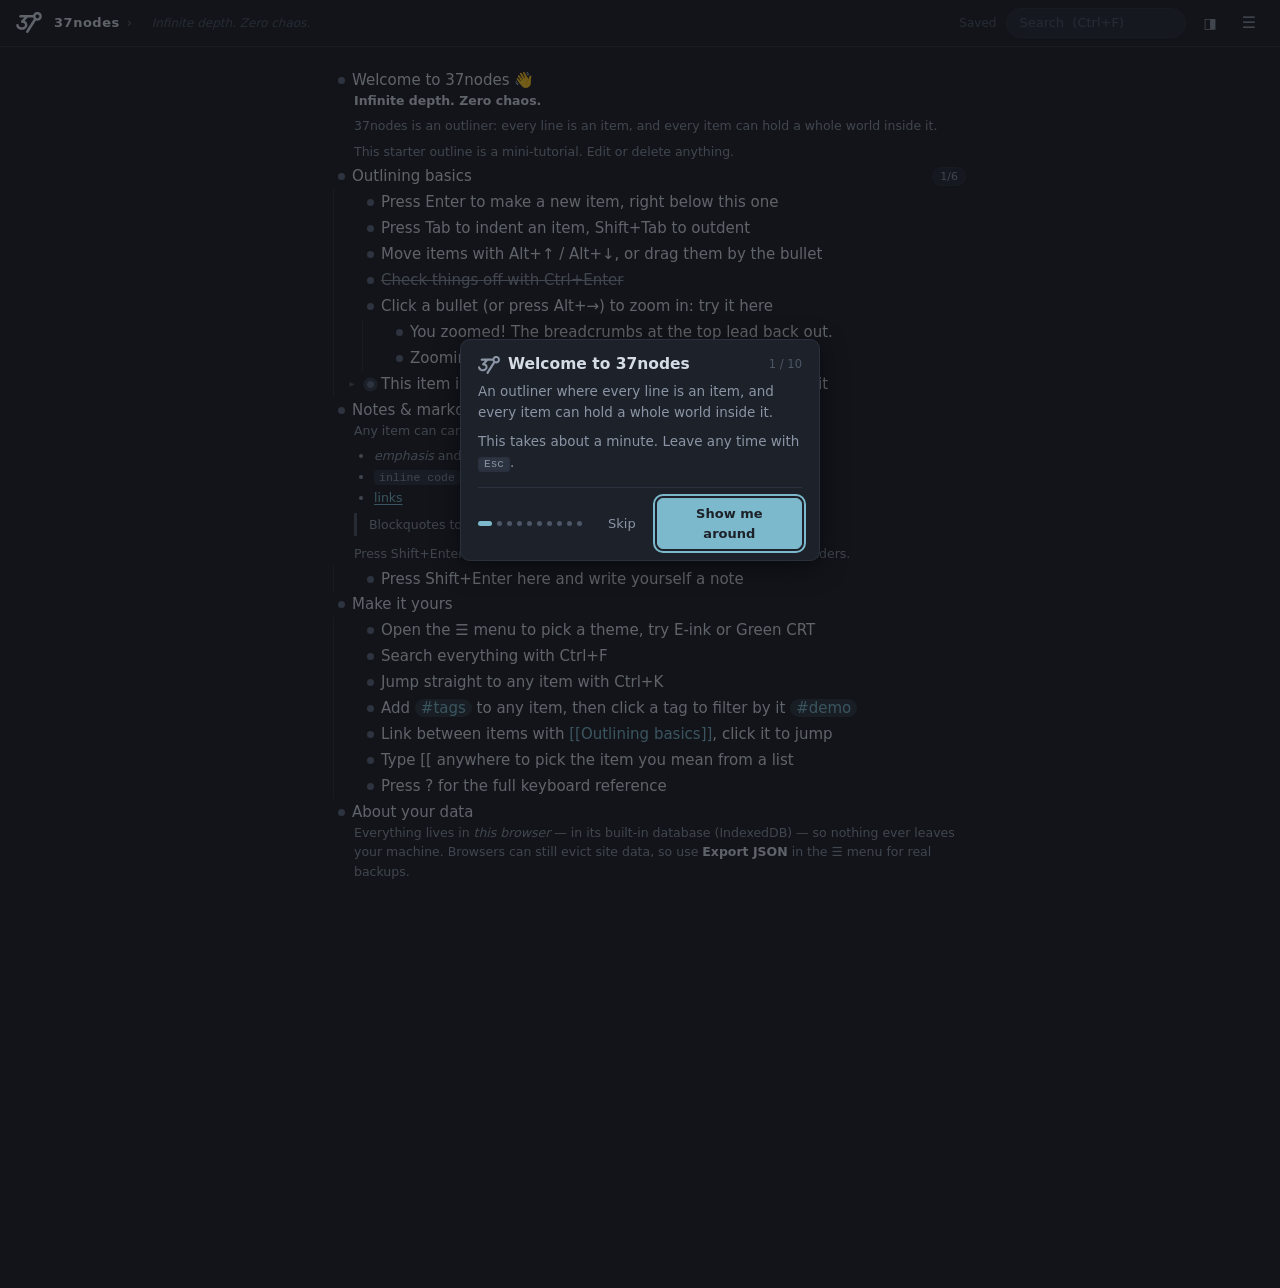
==== index.html @ ed835083 "Backlink context: show the line each link sits in, link highlighted (F85) - The backlink index recor" ====
<!doctype html>
<!-- data-theme seeds the default (Nordic) so the first paint is already themed;
     boot replaces it with the saved preference, if there is one -->
<html lang="en" data-theme="nordic">
<head>
<meta charset="utf-8">
<meta name="viewport" content="width=device-width, initial-scale=1">
<title>37nodes &middot; Infinite depth. Zero chaos.</title>
<link id="favicon" rel="icon">
<style>
/* ============================================================
   37nodes — tokens & themes
   A theme is ONLY a block of custom-property overrides on html.
   ============================================================ */
:root{
  --bg:#fdfdfc;
  --panel:#f4f4f1;
  --panel-2:#eaeae6;
  --fg:#1f2023;
  --fg-dim:#8b8b86;
  --fg-faint:#c2c2bc;
  --accent:#4a72d4;
  --accent-soft:rgba(74,114,212,.12);
  --bullet:#a9a9a4;
  --bullet-ring:#e3e3de;
  --line:#ebebe8;
  --mark:#ffe9a8;
  --danger:#c0392b;
  --font:-apple-system,BlinkMacSystemFont,"Segoe UI",system-ui,sans-serif;
  --mono:ui-monospace,"Cascadia Code",Consolas,"SF Mono",Menlo,monospace;
  --radius:6px;
  --shadow:0 6px 28px rgba(0,0,0,.10);
  --tour-dim:rgba(12,13,16,.58);
  --page-max:700px;
  --panel-w:290px;
  --motion:1;
  --glow:none;
  /* bullet palette: mid-tone slots chosen to read on light AND dark
     backgrounds, so themes only override them for aesthetic reasons */
  --nc-red:#d05a4c;
  --nc-orange:#d9862c;
  --nc-yellow:#c2a12b;
  --nc-green:#559e57;
  --nc-blue:#4f86d8;
  --nc-purple:#8d68d6;
  /* translucent siblings of --nc-*: text highlights that keep --fg legible
     over any theme background */
  --nh-red:rgba(208,90,76,.30);
  --nh-orange:rgba(217,134,44,.30);
  --nh-yellow:rgba(194,161,43,.32);
  --nh-green:rgba(85,158,87,.30);
  --nh-blue:rgba(79,134,216,.30);
  --nh-purple:rgba(141,104,214,.30);
  color-scheme:light;
}
html[data-theme="dark"]{
  --bg:#16181d; --panel:#1e2127; --panel-2:#262a31;
  --fg:#d9dbdf; --fg-dim:#83878e; --fg-faint:#4b4f56;
  --accent:#82a1f2; --accent-soft:rgba(130,161,242,.16);
  --bullet:#5b6069; --bullet-ring:#31353c;
  --line:#24272d; --mark:#7a611c; --danger:#e07060;
  --shadow:0 6px 28px rgba(0,0,0,.5);
  color-scheme:dark;
}
html[data-theme="eink"]{
  --bg:#f7f6f1; --panel:#efeee8; --panel-2:#e5e4dd;
  --fg:#141414; --fg-dim:#4a4a46; --fg-faint:#9a9a92;
  --accent:#141414; --accent-soft:rgba(20,20,20,.08);
  --bullet:#141414; --bullet-ring:#c9c8c0;
  --line:#d4d3cb; --mark:#dcd9c8; --danger:#7a2018;
  --font:Georgia,"Times New Roman",serif;
  --radius:2px; --shadow:none; --motion:0;
  --tour-dim:rgba(20,20,20,.5);
  color-scheme:light;
}
html[data-theme="crt"]{
  --bg:#051005; --panel:#0a1c0c; --panel-2:#0e2611;
  --fg:#3dff77; --fg-dim:#22a04b; --fg-faint:#14602e;
  --accent:#9dffbb; --accent-soft:rgba(61,255,119,.14);
  --bullet:#22a04b; --bullet-ring:#123c1f;
  --line:#0e2a14; --mark:rgba(61,255,119,.28); --danger:#ff7755;
  --font:"Cascadia Code",Consolas,ui-monospace,Menlo,monospace;
  --mono:"Cascadia Code",Consolas,ui-monospace,Menlo,monospace;
  --radius:0px; --shadow:0 0 24px rgba(0,0,0,.6);
  --glow:0 0 5px rgba(61,255,119,.45);
  color-scheme:dark;
}
html[data-theme="ibm5151"]{ /* amber-on-sepia monochrome tube */
  --bg:#191106; --panel:#221808; --panel-2:#2c1f0b;
  --fg:#f2b13d; --fg-dim:#a87a20; --fg-faint:#664a12;
  --accent:#ffd47e; --accent-soft:rgba(242,177,61,.14);
  --bullet:#a87a20; --bullet-ring:#3d2c0e;
  --line:#2e2110; --mark:rgba(242,177,61,.28); --danger:#ff8b5e;
  --font:"Cascadia Code",Consolas,ui-monospace,Menlo,monospace;
  --mono:"Cascadia Code",Consolas,ui-monospace,Menlo,monospace;
  --radius:0px; --shadow:0 0 24px rgba(0,0,0,.6);
  --glow:0 0 6px rgba(242,177,61,.4);
  color-scheme:dark;
}
html[data-theme="wyse60"]{ /* pale white-phosphor terminal */
  --bg:#0a0c0e; --panel:#12161a; --panel-2:#1a2026;
  --fg:#e8eef2; --fg-dim:#93a0a9; --fg-faint:#4d565e;
  --accent:#b5e3f5; --accent-soft:rgba(232,238,242,.12);
  --bullet:#93a0a9; --bullet-ring:#28303a;
  --line:#1d242b; --mark:rgba(232,238,242,.22); --danger:#ff8f7a;
  --font:"Cascadia Code",Consolas,ui-monospace,Menlo,monospace;
  --mono:"Cascadia Code",Consolas,ui-monospace,Menlo,monospace;
  --radius:0px; --shadow:0 0 24px rgba(0,0,0,.65);
  --glow:0 0 5px rgba(232,238,242,.35);
  color-scheme:dark;
}
html[data-theme="nordic"]{ /* dark blue-slate, ice accent */
  --bg:#1d2129; --panel:#242935; --panel-2:#2c3341;
  --fg:#d5dce6; --fg-dim:#8b95a5; --fg-faint:#4d5666;
  --accent:#7cb9cc; --accent-soft:rgba(124,185,204,.15);
  --bullet:#5d6980; --bullet-ring:#333c4c;
  --line:#2a303d; --mark:#6d5c22; --danger:#e08574;
  --shadow:0 6px 28px rgba(0,0,0,.45);
  color-scheme:dark;
}
html[data-theme="parchment"]{ /* warm manuscript cream, brown ink */
  --bg:#f4ecd9; --panel:#ece2ca; --panel-2:#e3d7ba;
  --fg:#3c2f1d; --fg-dim:#7c6b51; --fg-faint:#b5a88d;
  --accent:#8a5a2b; --accent-soft:rgba(138,90,43,.12);
  --bullet:#8a7a5e; --bullet-ring:#dcd0b2;
  --line:#ded2b4; --mark:#e9d387; --danger:#96331f;
  --font:Georgia,"Times New Roman",serif;
  --radius:4px; --shadow:0 6px 22px rgba(92,72,40,.16);
  --tour-dim:rgba(60,47,29,.5);
  color-scheme:light;
}
html[data-theme="evergreen"]{ /* deep spruce, sage accent */
  --bg:#141a15; --panel:#1b231c; --panel-2:#222d24;
  --fg:#d2e0d4; --fg-dim:#81957f; --fg-faint:#465244;
  --accent:#8cc29a; --accent-soft:rgba(140,194,154,.14);
  --bullet:#5f7360; --bullet-ring:#28362a;
  --line:#202a21; --mark:rgba(196,187,102,.3); --danger:#dd8168;
  --shadow:0 6px 28px rgba(0,0,0,.5);
  color-scheme:dark;
}

/* ============================================================
   Reset & base
   ============================================================ */
*,*::before,*::after{box-sizing:border-box;}
html,body{margin:0;padding:0;}
body{
  background:var(--bg); color:var(--fg);
  font-family:var(--font); font-size:15px; line-height:1.5;
  text-shadow:var(--glow);
  min-height:100vh;
}
html[data-theme="crt"] body::after,
html[data-theme="ibm5151"] body::after,
html[data-theme="wyse60"] body::after{
  content:""; position:fixed; inset:0; pointer-events:none; z-index:999;
  background:repeating-linear-gradient(0deg, rgba(0,0,0,.25) 0 1px, transparent 1px 3px);
  opacity:.3;
}
button,input,select,textarea{font:inherit;color:inherit;}
button{cursor:pointer;background:none;border:none;padding:0;}
a{color:var(--accent);}
::selection{background:var(--accent-soft);}
kbd{
  font-family:var(--mono); font-size:.82em;
  background:var(--panel-2); border:1px solid var(--line); border-bottom-width:2px;
  border-radius:4px; padding:0 5px;
}
mark{background:var(--mark);color:inherit;border-radius:2px;padding:0 1px;}
@media (prefers-reduced-motion: reduce){ :root{--motion:0;} }

/* ============================================================
   Top bar
   ============================================================ */
#topbar{
  position:sticky; top:0; z-index:50;
  display:flex; align-items:center; gap:12px;
  padding:8px 16px;
  background:var(--bg); border-bottom:1px solid var(--line);
}
#logo{
  display:flex; align-items:center; flex:0 0 auto;
  color:var(--fg); /* currentColor: the mark re-inks itself on every theme */
  transition:color calc(120ms * var(--motion)) ease, transform calc(120ms * var(--motion)) ease;
}
#logo:hover{color:var(--accent); transform:scale(1.08);}
#breadcrumbs{flex:1; min-width:0; display:flex; align-items:center; white-space:nowrap; overflow:hidden;}
.crumb{
  color:var(--fg-dim); text-decoration:none; font-size:13px;
  overflow:hidden; text-overflow:ellipsis; max-width:180px; flex:0 1 auto;
}
a.crumb:hover{color:var(--accent);}
.crumb:not(:last-child)::after{content:"\203A"; margin:0 7px; color:var(--fg-faint);}
.crumb.current{color:var(--fg); font-weight:600;}
.crumb.app-name{letter-spacing:.04em;}
.tagline{
  margin-left:12px; font-size:12px; font-style:italic;
  color:var(--fg-faint); white-space:nowrap;
  overflow:hidden; text-overflow:ellipsis;
}
@media (max-width:560px){
  .tagline{display:none;}
  /* the bar's controls keep their places on a phone; the search box is the
     one element with room to give, so it gives it rather than pushing the
     panel and menu buttons off the right edge */
  #search{width:120px;}
  #search:focus{width:150px;}
}
#topbar-right{display:flex; align-items:center; gap:10px; min-width:0;}
#save-indicator{font-size:12px; color:var(--fg-faint); min-width:52px; text-align:right;}
#save-indicator.error{color:var(--danger); font-weight:600;}
#search{
  /* an <input>'s intrinsic min-width (20 chars) would otherwise refuse to
     shrink and push the bar's buttons off a narrow screen */
  width:180px; min-width:110px; padding:4px 12px;
  background:var(--panel); border:1px solid var(--line); border-radius:999px;
  outline:none; font-size:13px; color:var(--fg);
  transition:width calc(160ms * var(--motion)) ease, border-color calc(160ms * var(--motion)) ease;
}
#search:focus{width:260px; border-color:var(--accent);}
#search-save{
  font-size:15px; line-height:1; padding:3px 5px; border-radius:var(--radius);
  color:var(--fg-dim);
}
#search-save:hover{background:var(--panel); color:var(--fg);}
#search-save.on{color:var(--nc-yellow);}
#search::placeholder{color:var(--fg-faint);}
#menu-btn{
  font-size:16px; color:var(--fg-dim); padding:2px 8px; border-radius:var(--radius);
}
#menu-btn:hover{background:var(--panel); color:var(--fg);}
/* the info panel is a view the user lives in, not a setting they configure:
   it gets its own switch in the bar, lit while the panel is out */
#panel-btn{
  font-size:14px; color:var(--fg-dim); padding:3px 7px; border-radius:var(--radius);
  line-height:1;
}
#panel-btn:hover{background:var(--panel); color:var(--fg);}
#panel-btn.on{color:var(--accent); background:var(--accent-soft);}

/* ============================================================
   Banner (storage warnings) — a quiet corner toast, not a headline
   ============================================================ */
/* display:flex would defeat the hidden attribute (UA display:none loses
   to any author display) — restate it explicitly */
#banner[hidden]{display:none;}
#banner{
  position:fixed; right:16px; bottom:16px; z-index:200;
  display:flex; align-items:center; gap:10px;
  max-width:380px; padding:10px 12px;
  background:var(--panel); border:1px solid var(--line);
  border-left:3px solid var(--danger);
  border-radius:var(--radius); box-shadow:var(--shadow);
  font-size:12.5px; color:var(--fg-dim);
}
#banner.notice{border-left-color:var(--accent);}
#banner-msg{flex:1;}
#banner button{color:var(--accent); font-weight:600; white-space:nowrap;}
#banner #banner-close{color:var(--fg-dim); font-weight:400;}
#save-indicator.error{cursor:pointer;}

/* ============================================================
   Page & focus header
   ============================================================ */
#page{max-width:var(--page-max); margin:0 auto; padding:20px 24px 45vh;}
/* wide layout: follow the window, but never spend the whole of it. 86vw keeps
   a real margin on both sides; the 1400px cap stops a line of text from running
   the full width of a 4K display, and the 700px floor means "wide" is never
   narrower than the default column on a small window. */
body.wide{--page-max:clamp(700px, 86vw, 1400px);}
#focus-head{margin-bottom:14px;}
#focus-title-row{display:flex; align-items:flex-start; gap:8px;}
#focus-title{
  flex:1; min-width:0;
  font-size:24px; font-weight:700; line-height:1.3;
  outline:none; white-space:pre-wrap; word-break:break-word;
  margin:0 0 2px;
}
/* the zoomed item's star: a cue when set, an affordance on hover otherwise —
   the same bargain the row's ≡ handle strikes */
#focus-star{
  flex:0 0 auto; margin-top:5px; padding:2px 5px; border-radius:var(--radius);
  font-size:15px; line-height:1.3; color:var(--fg-faint); opacity:0;
  transition:opacity calc(120ms * var(--motion)) ease;
}
#focus-head:hover #focus-star, #focus-star:focus-visible{opacity:1;}
#focus-star:hover{background:var(--panel); color:var(--fg-dim);}
#focus-star.on{opacity:1; color:var(--nc-yellow);}
#focus-star.on:hover{color:var(--nc-yellow); filter:brightness(1.2);}
#focus-note{font-size:13.5px; color:var(--fg-dim); min-height:0;}
#focus-note .md{cursor:text;}
#empty-hint{
  color:var(--fg-faint); font-size:14px; padding:8px 0 8px 38px; cursor:text;
}

/* ============================================================
   Outline rows
   ============================================================ */
#tree{outline:none;}
.node{position:relative;}
/* Off-screen subtrees skip layout & paint — this keeps focus()/layout
   flushes cheap in 20k-node outlines. Scoped to the first two levels of
   the current view: enough to prune almost everything off-screen, without
   paying containment bookkeeping on every one of 20k rows. */
#tree > .node,
#tree > .node > .children > .node{
  content-visibility:auto;
  contain-intrinsic-size:auto 26px;
}
/* The menu handle hangs 18px into the left gutter. content-visibility (above)
   brings paint containment, which clips anything outside the .node box — so
   the box itself is widened into the gutter and the content pushed back:
   the two cancel at every depth and nothing else moves. */
.node{margin-left:-18px; padding-left:18px;}
.row{
  position:relative;
  display:flex; align-items:flex-start;
  padding:1px 0; border-radius:var(--radius);
}
.handle{
  position:absolute; left:-18px; top:0;
  width:18px; height:24px; line-height:24px;
  color:var(--fg-faint); font-size:12px; text-align:center;
  border-radius:var(--radius);
  opacity:0; transition:opacity calc(120ms * var(--motion)) ease;
}
.row:hover > .handle{opacity:1;}
.handle:hover{color:var(--fg-dim); background:var(--panel);}
.row:focus-within{background:var(--accent-soft);}
.toggle{
  flex:0 0 18px; height:24px; line-height:24px;
  color:var(--fg-faint); font-size:10px; text-align:center;
  visibility:hidden; opacity:0; user-select:none;
  transition:opacity calc(120ms * var(--motion)) ease, transform calc(120ms * var(--motion)) ease;
}
.node.has-children > .row > .toggle{visibility:visible;}
.row:hover > .toggle, .node.collapsed > .row > .toggle{opacity:1;}
.node.expanded > .row > .toggle{transform:rotate(90deg);}
.toggle:hover{color:var(--fg-dim);}
.bullet{
  flex:0 0 18px; height:24px;
  display:flex; align-items:center; justify-content:center;
  text-decoration:none; cursor:pointer; user-select:none;
}
.bullet .dot{
  width:7px; height:7px; border-radius:50%;
  background:var(--bullet);
  transition:transform calc(120ms * var(--motion)) ease, box-shadow calc(120ms * var(--motion)) ease;
}
.bullet:hover .dot{transform:scale(1.35);}
.node.collapsed > .row > .bullet .dot{box-shadow:0 0 0 3.5px var(--bullet-ring);}
/* mirrors (F82): two diamonds, drawn in CSS so they look the same on every
   platform. The original of a mirrored item is a FILLED diamond — the real
   thing — and each mirror is a HOLLOW one — a reflection of it. The two are
   never on the same row (a mirror is not itself mirrored), so one box serves
   both; it is transparent and carries only `color`, which the bullet-colour
   rules below set, and the shapes read currentColor. */
.node.mirror > .row > .bullet .dot,
.node.mirrored > .row > .bullet .dot{
  width:12px; height:12px; border-radius:2px;
  background:transparent; color:var(--bullet);
}
.node.mirror > .row > .bullet .dot::before,
.node.mirrored > .row > .bullet .dot::before{
  content:""; display:block; box-sizing:border-box;
  width:8px; height:8px; margin:2px;
  transform:rotate(45deg);
}
.node.mirrored > .row > .bullet .dot::before{background:currentColor;}
.node.mirror > .row > .bullet .dot::before{border:1.5px solid currentColor;}
/* the "has children, folded" ring follows the diamond instead of the box */
.node.mirror.collapsed > .row > .bullet .dot,
.node.mirrored.collapsed > .row > .bullet .dot{box-shadow:none;}
.node.mirror.collapsed > .row > .bullet .dot::before,
.node.mirrored.collapsed > .row > .bullet .dot::before{
  box-shadow:0 0 0 3px var(--bullet-ring);
}
.node.mirror[data-color="red"] > .row > .bullet .dot,
.node.mirrored[data-color="red"] > .row > .bullet .dot{background:transparent; color:var(--nc-red);}
.node.mirror[data-color="orange"] > .row > .bullet .dot,
.node.mirrored[data-color="orange"] > .row > .bullet .dot{background:transparent; color:var(--nc-orange);}
.node.mirror[data-color="yellow"] > .row > .bullet .dot,
.node.mirrored[data-color="yellow"] > .row > .bullet .dot{background:transparent; color:var(--nc-yellow);}
.node.mirror[data-color="green"] > .row > .bullet .dot,
.node.mirrored[data-color="green"] > .row > .bullet .dot{background:transparent; color:var(--nc-green);}
.node.mirror[data-color="blue"] > .row > .bullet .dot,
.node.mirrored[data-color="blue"] > .row > .bullet .dot{background:transparent; color:var(--nc-blue);}
.node.mirror[data-color="purple"] > .row > .bullet .dot,
.node.mirrored[data-color="purple"] > .row > .bullet .dot{background:transparent; color:var(--nc-purple);}
.node.mirror.broken > .row > .title{color:var(--fg-faint); font-style:italic;}
.node.mirror.loop > .row > .toggle{visibility:hidden;}
.title{
  flex:1; min-width:0; min-height:24px;
  padding:1px 4px 1px 2px; line-height:22px;
  outline:none; white-space:pre-wrap; word-break:break-word;
}
.title:empty::before{content:attr(data-ph); color:var(--fg-faint); pointer-events:none;}
.title .tag{
  color:var(--accent); background:var(--accent-soft);
  border-radius:999px; padding:0 6px; cursor:pointer;
}
/* inline title formatting (F56) — rendered at rest, raw while editing */
.title u{text-decoration:underline; text-underline-offset:2px;}
.title code{
  font-family:var(--mono); font-size:.9em;
  background:var(--panel-2); border-radius:4px; padding:0 4px;
}
.title .tlink{color:var(--accent); text-decoration:underline; text-underline-offset:2px;}
.tc-red{color:var(--nc-red);} .tc-orange{color:var(--nc-orange);}
.tc-yellow{color:var(--nc-yellow);} .tc-green{color:var(--nc-green);}
.tc-blue{color:var(--nc-blue);} .tc-purple{color:var(--nc-purple);}
.th-red{background:var(--nh-red);} .th-orange{background:var(--nh-orange);}
.th-yellow{background:var(--nh-yellow);} .th-green{background:var(--nh-green);}
.th-blue{background:var(--nh-blue);} .th-purple{background:var(--nh-purple);}
[class^="th-"], [class*=" th-"]{border-radius:3px; padding:0 1px;}
.title .tag:hover{filter:brightness(1.15);}
.title .tag.active{background:var(--accent); color:var(--bg);}
.wikilink{color:var(--accent); text-decoration:none; cursor:pointer;}
a.wikilink:hover{text-decoration:underline; text-underline-offset:2px;}
.wikilink.broken{color:var(--fg-dim); text-decoration:underline dashed; text-underline-offset:2px; cursor:default;}
.progress{
  flex:0 0 auto; align-self:center; margin-left:6px; padding:0 7px;
  font-size:11px; line-height:17px; color:var(--fg-dim);
  background:var(--panel); border:1px solid var(--line); border-radius:999px;
  user-select:none; white-space:nowrap;
}
/* starred: the row's rightmost chrome, and its own unstar button. It borrows
   the yellow bullet slot so a theme re-inking the palette re-inks the star. */
.star{
  flex:0 0 auto; align-self:center; margin-left:6px; padding:0 2px;
  font-size:12px; line-height:17px; color:var(--nc-yellow);
  user-select:none;
}
.star:hover{filter:brightness(1.2);}
/* heading formats: title-only typography, everything else stays row-shaped */
.node[data-format] > .row > .title{font-weight:700; line-height:1.3;}
.node[data-format="h1"] > .row > .title{font-size:20px;}
.node[data-format="h2"] > .row > .title{font-size:17px;}
.node[data-format="h3"] > .row > .title{font-size:15.5px;}
/* bullet colors */
.node[data-color="red"] > .row > .bullet .dot{background:var(--nc-red);}
.node[data-color="orange"] > .row > .bullet .dot{background:var(--nc-orange);}
.node[data-color="yellow"] > .row > .bullet .dot{background:var(--nc-yellow);}
.node[data-color="green"] > .row > .bullet .dot{background:var(--nc-green);}
.node[data-color="blue"] > .row > .bullet .dot{background:var(--nc-blue);}
.node[data-color="purple"] > .row > .bullet .dot{background:var(--nc-purple);}
.node.completed > .row > .title{text-decoration:line-through; color:var(--fg-dim);}
body.hide-completed .node.completed{display:none;}
.node.dim > .row > .title{color:var(--fg-faint);}
.node.dim > .row > .bullet .dot{opacity:.45;}
.children{
  margin-left:19px; padding-left:9px;
  border-left:1px solid var(--line);
}
.node.collapsed > .children{display:none;}
@keyframes node-expand{from{opacity:0; transform:translateY(-3px);} to{opacity:1; transform:none;}}
.children.just-expanded{animation:node-expand calc(140ms * var(--motion)) ease;}

/* drag & drop */
.node.dragging{opacity:.35;}
.row.drop-before::before, .row.drop-after::after{
  content:""; position:absolute; left:36px; right:0; height:2px;
  background:var(--accent); border-radius:1px; z-index:5;
}
.row.drop-before::before{top:-1px;}
.row.drop-after::after{bottom:-1px;}
.row.drop-into{background:var(--accent-soft); box-shadow:inset 0 0 0 1.5px var(--accent);}

/* ============================================================
   Notes
   ============================================================ */
.note{margin:-2px 0 2px 40px;}
.note-edit{
  display:block; width:100%;
  background:transparent; border:none; outline:none; resize:none;
  font-family:var(--mono); font-size:12.5px; line-height:1.55;
  color:var(--fg-dim); padding:0; overflow:hidden;
}
.note-edit::placeholder{color:var(--fg-faint);}
#focus-note .note-edit{font-size:13px;}
.note .md, #focus-note .md{cursor:text;}

/* rendered markdown */
.md{font-size:12.5px; line-height:1.55; color:var(--fg-dim); word-break:break-word;}
#focus-note > .md{font-size:13.5px;}
.md > :first-child{margin-top:0;}
.md > :last-child{margin-bottom:0;}
.md p{margin:0 0 6px;}
.md h1,.md h2,.md h3{color:var(--fg); margin:8px 0 4px; line-height:1.3;}
.md h1{font-size:15px;} .md h2{font-size:14px;} .md h3{font-size:13px;}
.md ul,.md ol{margin:0 0 6px; padding-left:20px;}
.md li{margin:1px 0;}
.md code{
  font-family:var(--mono); font-size:.92em;
  background:var(--panel-2); border-radius:4px; padding:1px 5px;
}
.md pre{
  background:var(--panel); border:1px solid var(--line); border-radius:var(--radius);
  padding:8px 10px; margin:4px 0 8px; overflow-x:auto;
}
.md pre code{background:none; padding:0; font-size:12px;}
.md blockquote{
  margin:4px 0 8px; padding:2px 12px;
  border-left:3px solid var(--fg-faint); color:var(--fg-dim);
}
.md blockquote .md{font-size:inherit;}
.md hr{border:none; border-top:1px solid var(--line); margin:10px 0;}
.md a{color:var(--accent); text-decoration:underline; text-underline-offset:2px;}
.md strong{color:var(--fg);}

/* ============================================================
   Menu panel
   ============================================================ */
/* Three groups, mostly shut: opening the menu should read as a short index,
   not as every control the app owns. The height cap is the backstop for the
   case the grouping is meant to prevent — open all three on a laptop and it
   scrolls rather than running off the bottom of the screen unreachably. */
#menu-panel{
  position:fixed; top:46px; right:14px; z-index:100;
  width:280px; padding:6px;
  max-height:calc(100vh - 60px); overflow-y:auto; overscroll-behavior:contain;
  background:var(--bg); border:1px solid var(--line); border-radius:var(--radius);
  box-shadow:var(--shadow);
}
.menu-sec + .menu-sec{border-top:1px solid var(--line); margin-top:4px; padding-top:4px;}
.menu-sec-head{
  display:flex; align-items:center; gap:6px; width:100%;
  padding:7px 10px; border-radius:var(--radius);
  font-size:11.5px; letter-spacing:.03em; text-transform:uppercase;
  color:var(--fg-dim); text-align:left;
}
.menu-sec-head:hover{background:var(--panel); color:var(--fg);}
.menu-caret{
  font-size:9px; color:var(--fg-faint);
  transition:transform calc(120ms * var(--motion)) ease;
}
.menu-sec.open .menu-caret{transform:rotate(90deg);}
.menu-sec-body{display:none;}
.menu-sec.open > .menu-sec-body{display:block;}
#build-readout{border-top:1px solid var(--line); margin-top:4px; padding-top:6px;}
.menu-row{
  display:flex; align-items:center; gap:8px;
  width:100%; padding:7px 10px; text-align:left;
  font-size:13.5px; border-radius:var(--radius);
}
.menu-row[hidden], .menu-note[hidden]{display:none;} /* display:flex would beat [hidden] */
button.menu-row:hover{background:var(--panel);}
.menu-field{justify-content:space-between; cursor:default;}
.menu-field select{
  background:var(--panel); border:1px solid var(--line); border-radius:var(--radius);
  padding:3px 6px; font-size:13px; outline:none;
}
.menu-row kbd{margin-left:auto;}
.menu-note{font-size:12px; color:var(--fg-faint); padding:2px 10px 4px;}
.days-field{display:flex; align-items:center; gap:6px; font-size:12.5px; color:var(--fg-dim);}
.days-field input{
  width:56px; padding:2px 6px; text-align:right;
  background:var(--panel); border:1px solid var(--line); border-radius:var(--radius);
  color:var(--fg); outline:none;
}
.days-field input:focus{border-color:var(--accent);}

/* ============================================================
   Info panel (backlinks, mirrors, metadata)
   ============================================================ */
/* The panel takes a strip of the window rather than floating over the text:
   body padding shrinks the normal flow (topbar and page column re-centre
   inside what's left). Fixed chrome is viewport-relative, so it has to be
   pushed by hand. Below 1000px there isn't room to give away — the panel
   becomes an overlay drawer instead. */
body.panel-open{padding-right:var(--panel-w);}
#info-panel[hidden]{display:none;} /* display:flex would beat the attribute */
#info-panel{
  position:fixed; top:0; right:0; bottom:0; width:var(--panel-w); z-index:60;
  display:flex; flex-direction:column; overflow-y:auto;
  background:var(--bg); border-left:1px solid var(--line);
}
/* the resize grip rides the panel's left edge. Fixed and placed off the
   same --panel-w the panel is, rather than absolute inside it: the panel
   scrolls, and an absolute child would scroll away with the content */
#ip-resize{
  position:fixed; top:0; bottom:0; width:7px; right:calc(var(--panel-w) - 3px);
  z-index:61; cursor:col-resize;
  transition:background calc(120ms * var(--motion)) ease;
}
#ip-resize:hover, body.ip-resizing #ip-resize{background:var(--accent-soft);}
body.ip-resizing{cursor:col-resize; user-select:none;}
body.ip-resizing #info-panel, body.ip-resizing #page{pointer-events:none;}
#ip-head{
  position:sticky; top:0; z-index:1;
  display:flex; align-items:center; gap:8px;
  padding:9px 12px; background:var(--bg); border-bottom:1px solid var(--line);
}
#ip-title{
  flex:1; min-width:0; font-size:13.5px; font-weight:600;
  white-space:nowrap; overflow:hidden; text-overflow:ellipsis;
}
#ip-close{color:var(--fg-faint); font-size:12px; padding:2px 5px; border-radius:var(--radius);}
#ip-close:hover{background:var(--panel); color:var(--fg);}
#ip-star{color:var(--fg-faint); font-size:13px; padding:2px 4px; border-radius:var(--radius);}
#ip-star:hover{background:var(--panel);}
#ip-star.on{color:var(--nc-yellow);}
#ip-body{padding:8px 10px 24px;}
.ip-label{font-size:11px; color:var(--fg-faint); margin:13px 2px 4px;}
.ip-sec-body > .ip-label:first-child{margin-top:2px;}
/* sections: the head is the whole hit target, the caret only a cue */
.ip-sec + .ip-sec{border-top:1px solid var(--line); margin-top:8px;}
.ip-sec-head{
  display:flex; align-items:center; gap:6px; width:100%;
  padding:7px 5px 6px; border-radius:var(--radius);
  font-size:11.5px; letter-spacing:.03em; text-transform:uppercase;
  color:var(--fg-dim);
}
.ip-sec-head:hover{background:var(--panel); color:var(--fg);}
.ip-caret{
  font-size:9px; color:var(--fg-faint);
  transition:transform calc(120ms * var(--motion)) ease;
}
.ip-sec.open .ip-caret{transform:rotate(90deg);}
.ip-sec-title{flex:1; min-width:0; text-align:left;}
.ip-sec-count{
  padding:0 6px; font-size:10.5px; line-height:16px; color:var(--fg-faint);
  background:var(--panel); border-radius:999px;
}
.ip-sec-body{padding-bottom:6px;}
/* the zoomed-into section names its item first: the panel header already
   belongs to the tracked one */
.ip-zoom-title{
  font-size:13px; font-weight:600; padding:3px 5px 0;
  white-space:nowrap; overflow:hidden; text-overflow:ellipsis;
}
.ip-zoom-title + .ip-label{margin-top:7px;}
/* a starred row and the button that unstars it, side by side */
.ip-row-wrap{display:flex; align-items:center; gap:2px;}
.ip-row-wrap > .ip-row{flex:1; min-width:0;}
.ip-unstar{
  flex:0 0 auto; padding:2px 5px; border-radius:var(--radius);
  font-size:12px; color:var(--nc-yellow); opacity:.55;
}
.ip-row-wrap:hover .ip-unstar, .ip-unstar:focus-visible{opacity:1;}
/* saved searches: a row, then rename and remove, shown on hover */
.ip-ss-btn{
  flex:0 0 auto; padding:2px 5px; border-radius:var(--radius);
  font-size:12px; color:var(--fg-dim); opacity:0;
}
.ip-row-wrap:hover .ip-ss-btn, .ip-ss-btn:focus-visible{opacity:.8;}
.ip-ss-btn:hover{background:var(--panel-2); opacity:1;}
.ip-ss-add{
  display:block; width:100%; text-align:left; margin:0 0 4px; padding:5px 8px;
  border-radius:var(--radius); font-size:12.5px; color:var(--accent);
}
.ip-ss-add:hover{background:var(--accent-soft);}
.ip-ss-input{
  flex:1; min-width:0; padding:4px 8px; font-size:13px; outline:none;
  background:var(--panel); border:1px solid var(--accent); border-radius:var(--radius);
}
.ip-row.on .ip-row-main{color:var(--accent);}
/* the tag vocabulary: uniform chips, count riding along */
.ip-tags{display:flex; flex-wrap:wrap; gap:5px; padding:3px 4px 2px;}
.ip-tag{
  font-size:12px; line-height:19px; padding:0 8px; border-radius:999px;
  color:var(--accent); background:var(--accent-soft);
}
.ip-tag sup{font-size:9px; margin-left:3px; opacity:.7; vertical-align:super;}
.ip-tag:hover{filter:brightness(1.15);}
.ip-tag.active{background:var(--accent); color:var(--bg);}
.ip-hint{font-size:12px; color:var(--fg-faint); padding:2px 2px 4px; line-height:1.45;}
.ip-row{display:block; width:100%; text-align:left; padding:5px 7px; border-radius:var(--radius);}
.ip-row:hover{background:var(--panel);}
.ip-row-main{
  font-size:13px; color:var(--accent);
  white-space:nowrap; overflow:hidden; text-overflow:ellipsis;
}
.ip-row-ctx{
  font-size:11.5px; line-height:1.35; color:var(--fg-dim); margin-top:2px;
  display:-webkit-box; -webkit-line-clamp:2; -webkit-box-orient:vertical; overflow:hidden;
  word-break:break-word;
}
.ip-bl mark{color:var(--fg);}
.ip-row-sub{
  font-size:11px; color:var(--fg-faint); margin-top:1px;
  white-space:nowrap; overflow:hidden; text-overflow:ellipsis;
}
.ip-grid{display:grid; grid-template-columns:auto 1fr; gap:3px 10px; padding:2px 7px; font-size:12px;}
.ip-k{color:var(--fg-dim);}
.ip-v{text-align:right;}
body.panel-open #banner{right:calc(16px + var(--panel-w));}
body.panel-open #menu-panel{right:calc(14px + var(--panel-w));}
@media (max-width:1000px){
  body.panel-open{padding-right:0;}
  #info-panel{box-shadow:var(--shadow);}
  body.panel-open #banner{right:16px;}
  body.panel-open #menu-panel{right:14px;}
}

/* ============================================================
   Inline-format toolbar (selection in an editing title)
   ============================================================ */
#fmt-bar{
  position:fixed; z-index:150; padding:5px 6px;
  background:var(--bg); border:1px solid var(--line); border-radius:var(--radius);
  box-shadow:var(--shadow);
}
.fb-row{display:flex; align-items:center; gap:3px;}
.fb-row + .fb-row{margin-top:4px;}
.fb-row button{
  min-width:24px; height:22px; padding:0 5px;
  font-size:12px; color:var(--fg-dim); border-radius:var(--radius);
  text-align:center;
}
.fb-row button:hover{background:var(--panel); color:var(--fg);}
.fb-row button.active{color:var(--accent); background:var(--accent-soft);}
.fb-code{font-family:var(--mono); font-size:10.5px;}

/* link prompt: what will be linked, and where to */
#link-dialog[hidden]{display:none;}
#link-dialog{
  position:fixed; z-index:160; width:min(320px, calc(100vw - 16px)); padding:9px 10px;
  background:var(--bg); border:1px solid var(--line); border-radius:var(--radius);
  box-shadow:var(--shadow);
}
.ld-line{display:flex; align-items:baseline; gap:8px; margin-bottom:6px; font-size:12.5px;}
.ld-k{flex:0 0 30px; color:var(--fg-faint); font-size:11px;}
#ld-text{
  flex:1; min-width:0; color:var(--fg);
  white-space:nowrap; overflow:hidden; text-overflow:ellipsis;
}
#ld-url{
  flex:1; min-width:0; padding:4px 7px; font-size:12.5px; font-family:inherit;
  color:var(--fg); background:var(--panel);
  border:1px solid var(--line); border-radius:var(--radius); outline:none;
}
#ld-url:focus{border-color:var(--accent);}
#ld-hint{
  font-size:11px; color:var(--fg-faint); line-height:1.4; padding:0 0 7px 38px;
  word-break:break-all;
}
#ld-hint.bad{color:var(--nc-red);}
.ld-actions{display:flex; align-items:center; gap:6px;}
.ld-gap{flex:1;}
.ld-actions button{
  padding:4px 10px; font-size:12px; color:var(--fg-dim);
  border:1px solid var(--line); border-radius:var(--radius);
}
.ld-actions button:hover{background:var(--panel); color:var(--fg);}
.ld-actions button.primary{color:var(--bg); background:var(--accent); border-color:var(--accent);}
.ld-actions button.primary:hover{filter:brightness(1.1);}
.ld-actions button:disabled{opacity:.45; cursor:default;}
.ld-actions button.primary:disabled:hover{filter:none;}
#ld-remove{color:var(--fg-faint);}
.fb-sep{width:1px; height:16px; background:var(--line); margin:0 3px;}
.fb-label{font-size:11.5px; color:var(--fg-dim); width:16px; text-align:center; user-select:none;}
.fb-label.fb-hl{background:var(--mark); border-radius:3px;}
.fb-swatch{
  width:14px; height:14px; min-width:14px; padding:0; border-radius:50%;
  background:var(--nc, var(--bullet)); border:1px solid var(--line);
}
.fb-swatch:hover{transform:scale(1.25);}

/* ============================================================
   Node menu (per-item ≡ handle popover)
   ============================================================ */
#node-menu{
  position:fixed; z-index:150; width:232px; padding:6px;
  background:var(--bg); border:1px solid var(--line); border-radius:var(--radius);
  box-shadow:var(--shadow);
}
#node-menu hr{border:none; border-top:1px solid var(--line); margin:6px 4px;}
.nm-label{display:block; font-size:11.5px; color:var(--fg-faint); padding:2px 10px 0;}
.nm-formats{display:flex; gap:4px; padding:4px 10px 6px;}
.nm-fmt{
  flex:1; padding:3px 0; text-align:center; font-size:12.5px; color:var(--fg-dim);
  background:var(--panel); border:1px solid var(--line); border-radius:var(--radius);
}
.nm-fmt:hover{background:var(--panel-2);}
.nm-fmt.active{color:var(--accent); border-color:var(--accent); background:var(--accent-soft);}
.nm-colors{display:flex; gap:9px; padding:6px 10px 6px; align-items:center;}
.nm-color{
  width:16px; height:16px; border-radius:50%;
  background:var(--nc, var(--bullet)); border:1px solid var(--line);
}
.nm-color:hover{transform:scale(1.2);}
.nm-color.active{box-shadow:0 0 0 2px var(--bg), 0 0 0 3.5px var(--accent);}
.menu-row.danger{color:var(--danger);}

/* ============================================================
   Dialogs
   ============================================================ */
dialog{
  background:var(--bg); color:var(--fg);
  border:1px solid var(--line); border-radius:calc(var(--radius) * 1.5);
  box-shadow:var(--shadow); padding:20px 24px;
  max-width:480px; width:calc(100vw - 48px);
}
dialog::backdrop{background:rgba(0,0,0,.35);}
dialog h2{margin:0 0 10px; font-size:17px;}
.dialog-tagline{margin:-6px 0 12px; font-size:12.5px; font-style:italic; color:var(--fg-faint);}
.help-brand{display:flex; align-items:center; gap:9px;}
.help-subhead{margin:12px 0 4px; font-size:14px;}
.dialog-warn{font-size:13px; color:var(--fg-dim);}
.dialog-actions{display:flex; gap:10px; justify-content:flex-end; margin-top:16px;}
.dialog-actions button{
  padding:6px 16px; border-radius:var(--radius);
  background:var(--panel); border:1px solid var(--line); font-size:13.5px;
}
.dialog-actions button:hover{background:var(--panel-2);}
.dialog-actions button.danger{color:var(--danger); border-color:var(--danger);}
.help-note{font-size:12.5px; color:var(--fg-dim); margin:10px 0 0;}

/* ---------- help center (F72) ---------- */
#help-dialog{max-width:920px; width:min(920px, calc(100vw - 32px)); padding:0;}
#help-dialog[open]{display:flex; flex-direction:column; height:min(680px, 88vh);}
.hc-head{display:flex; align-items:center; gap:14px; padding:14px 20px 10px; border-bottom:1px solid var(--line);}
.hc-head h2{margin:0;}
.hc-head .dialog-tagline{margin:0 0 0 auto;}
#help-dialog .dialog-actions{margin:0; padding:10px 20px; border-top:1px solid var(--line);}
#hc{flex:1; min-height:0; display:flex;}
#hc-nav{
  width:228px; flex:none; display:flex; flex-direction:column; gap:8px;
  padding:12px 10px; border-right:1px solid var(--line); overflow:auto;
}
#hc-search{
  width:100%; box-sizing:border-box; padding:5px 11px; font-size:13px;
  background:var(--panel); border:1px solid var(--line); border-radius:999px; outline:none;
}
#hc-search:focus{border-color:var(--accent);}
#hc-search::placeholder{color:var(--fg-faint);}
#hc-topics{display:flex; flex-direction:column; gap:1px;}
.hc-topic{
  display:flex; align-items:center; justify-content:space-between; gap:8px;
  text-align:left; padding:6px 10px; border-radius:var(--radius);
  font-size:13.5px; color:var(--fg-dim);
}
.hc-topic:hover{background:var(--panel); color:var(--fg);}
.hc-topic.on{background:var(--accent-soft); color:var(--fg);}
.hc-pill, .menu-pill{
  font-size:10.5px; line-height:1; padding:2px 6px; border-radius:999px;
  background:var(--accent); color:var(--bg); font-weight:600;
}
.menu-pill{margin-left:auto;}
.hc-empty{font-size:13px; color:var(--fg-dim); padding:6px 10px;}
#hc-main{flex:1; min-width:0; overflow:auto; padding:18px 26px 26px; outline:none;}
#hc-content h1{font-size:20px; margin:0 0 6px;}
#hc-content h2{font-size:15px; margin:20px 0 6px;}
.hc-lede{margin:0 0 16px; color:var(--fg-dim); font-size:14px;}
.hc-md{font-size:14px; line-height:1.6; color:var(--fg);}
.hc-md h1{font-size:20px; margin:0 0 6px;}
.hc-md h2{font-size:15px; margin:20px 0 6px;}
.hc-md p{margin:0 0 10px;}
.hc-md ul, .hc-md ol{margin:0 0 10px; padding-left:22px;}
.hc-md li{margin:3px 0;}
.hc-md > h1 + p{color:var(--fg-dim); font-size:14.5px;}
.hc-release h2{display:flex; align-items:center; gap:8px;}
.hc-pill-new{font-size:10.5px;}
.hc-cards{display:grid; grid-template-columns:repeat(auto-fill, minmax(220px, 1fr)); gap:10px;}
.hc-card{
  display:flex; flex-direction:column; gap:4px; text-align:left;
  padding:12px 14px; border:1px solid var(--line); border-radius:calc(var(--radius) * 1.5);
  background:var(--panel);
}
.hc-card:hover{border-color:var(--accent); background:var(--panel-2);}
.hc-card-title{font-size:14px; font-weight:600; color:var(--fg);}
.hc-card-sum{font-size:12.5px; color:var(--fg-dim); line-height:1.45;}
.hc-keys{border-collapse:collapse; width:100%; font-size:13.5px;}
.hc-keys td{padding:6px 10px 6px 0; vertical-align:top; border-bottom:1px solid var(--line);}
.hc-keys td:first-child{white-space:nowrap; width:1%; padding-right:20px;}
.hc-combo{white-space:nowrap;}
#menu-btn{position:relative;}
#menu-btn.has-news::after{
  content:""; position:absolute; top:2px; right:3px; width:7px; height:7px;
  border-radius:50%; background:var(--accent);
}
@media (max-width:640px){
  #hc{flex-direction:column;}
  #hc-nav{width:auto; flex:none; max-height:34%; border-right:0; border-bottom:1px solid var(--line);}
  .hc-head .dialog-tagline{display:none;}
}

/* ---------- jump palette (Ctrl+K) ---------- */
#palette-dialog{margin-top:10vh; max-width:560px; padding:10px;}
#palette-input{
  width:100%; box-sizing:border-box; padding:8px 12px; font-size:14.5px;
  background:var(--panel); border:1px solid var(--line); border-radius:var(--radius);
  color:var(--fg); outline:none; font-family:inherit;
}
#palette-input:focus{border-color:var(--accent);}
#palette-input::placeholder{color:var(--fg-faint);}
#palette-results{max-height:52vh; overflow-y:auto; margin-top:8px;}
.pal-item{padding:5px 10px; border-radius:var(--radius); cursor:pointer;}
.pal-item.sel{background:var(--accent-soft);}
.pal-title{font-size:14px; color:var(--fg);
  white-space:nowrap; overflow:hidden; text-overflow:ellipsis;}
.pal-path{font-size:11.5px; color:var(--fg-faint); margin-top:1px;
  white-space:nowrap; overflow:hidden; text-overflow:ellipsis;}
.pal-hint{font-size:12.5px; color:var(--fg-faint); padding:6px 10px 4px;}

/* ---------- [[link]] autocomplete ---------- */
#link-auto{
  position:fixed; z-index:150; padding:4px;
  min-width:240px; max-width:min(400px, calc(100vw - 24px));
  max-height:min(260px, 45vh); overflow-y:auto;
  background:var(--bg); border:1px solid var(--line);
  border-radius:var(--radius); box-shadow:var(--shadow);
}
#link-auto .pal-item{padding:4px 9px;}
#link-auto .pal-hint{padding:5px 9px; max-width:340px;}
/* offscreen twin of a note textarea, used only to measure where its caret is */
#link-auto-mirror{
  position:fixed; top:0; left:0; z-index:-1;
  visibility:hidden; pointer-events:none;
  white-space:pre-wrap; overflow-wrap:break-word;
}

/* ============================================================
   Guided tour — spotlight + callout card
   The dim is painted by one enormous box-shadow around the "hole",
   so the highlighted element keeps its own colours and the scrim
   glides between steps with a single transition.
   ============================================================ */
#tour-veil{
  position:fixed; inset:0; z-index:900;
  opacity:0; transition:opacity calc(180ms * var(--motion)) ease;
}
#tour-hole{
  position:fixed; z-index:901; pointer-events:none;
  top:50%; left:50%; width:0; height:0;
  border-radius:calc(var(--radius) * 1.5);
  box-shadow:0 0 0 9999px var(--tour-dim);
  opacity:0;
  transition:
    top calc(360ms * var(--motion)) cubic-bezier(.4,.02,.2,1),
    left calc(360ms * var(--motion)) cubic-bezier(.4,.02,.2,1),
    width calc(360ms * var(--motion)) cubic-bezier(.4,.02,.2,1),
    height calc(360ms * var(--motion)) cubic-bezier(.4,.02,.2,1),
    opacity calc(180ms * var(--motion)) ease;
}
/* the ring lives on a child so the pulse never fights the hole's transition */
#tour-hole::after{
  content:""; position:absolute; inset:0; border-radius:inherit;
  box-shadow:0 0 0 2px var(--accent), 0 0 18px 2px var(--accent-soft);
  opacity:0; transition:opacity calc(200ms * var(--motion)) ease;
  animation:tour-pulse calc(2.6s * var(--motion)) ease-out infinite;
}
#tour.spot #tour-hole::after{opacity:1;}
@keyframes tour-pulse{
  0%,70%,100%{box-shadow:0 0 0 2px var(--accent), 0 0 18px 2px var(--accent-soft);}
  35%{box-shadow:0 0 0 2px var(--accent), 0 0 24px 7px var(--accent-soft);}
}
#tour.in #tour-veil, #tour.in #tour-hole{opacity:1;}

#tour-card{
  position:fixed; z-index:902; left:0; top:0;
  width:min(360px, calc(100vw - 28px));
  padding:15px 17px 11px;
  background:var(--bg); color:var(--fg);
  border:1px solid var(--line); border-radius:calc(var(--radius) * 1.6);
  box-shadow:var(--shadow), 0 2px 6px rgba(0,0,0,.12);
  opacity:0; transform:translateY(4px);
  transition:
    left calc(360ms * var(--motion)) cubic-bezier(.4,.02,.2,1),
    top calc(360ms * var(--motion)) cubic-bezier(.4,.02,.2,1),
    opacity calc(200ms * var(--motion)) ease,
    transform calc(200ms * var(--motion)) ease;
}
#tour.in #tour-card{opacity:1; transform:none;}
#tour-arrow{
  position:absolute; width:11px; height:11px;
  background:var(--bg); border:1px solid var(--line);
  border-right:none; border-bottom:none;
}
#tour-card[data-side="bottom"] #tour-arrow{top:-6px; transform:rotate(45deg);}
#tour-card[data-side="top"] #tour-arrow{bottom:-6px; transform:rotate(225deg);}
#tour-card[data-side="right"] #tour-arrow{left:-6px; transform:rotate(-45deg);}
#tour-card[data-side="left"] #tour-arrow{right:-6px; transform:rotate(135deg);}
#tour-card[data-side="center"] #tour-arrow, #tour-card[data-side="sheet"] #tour-arrow{display:none;}

#tour-head{display:flex; align-items:center; gap:8px; margin-bottom:7px;}
#tour-head svg{flex:0 0 auto; color:var(--fg-dim);}
#tour-head h2{margin:0; font-size:15.5px; line-height:1.25; flex:1; min-width:0;}
#tour-count{font-size:11.5px; color:var(--fg-faint); white-space:nowrap;}
#tour-body{font-size:13.5px; line-height:1.55; color:var(--fg-dim);}
#tour-body p{margin:0 0 8px;}
#tour-body p:last-child{margin-bottom:0;}
#tour-body strong{color:var(--fg); font-weight:600;}
#tour-body kbd{white-space:nowrap;}
/* content re-enters on every step so the card reads as "turning a page" */
#tour-card.step-in #tour-head, #tour-card.step-in #tour-body{
  animation:tour-step-in calc(220ms * var(--motion)) ease both;
}
@keyframes tour-step-in{from{opacity:0; transform:translateY(3px);} to{opacity:1; transform:none;}}

#tour-foot{
  display:flex; align-items:center; gap:12px;
  margin-top:14px; padding-top:10px; border-top:1px solid var(--line);
}
#tour-dots{display:flex; align-items:center; gap:5px; flex:1;}
#tour-dots i{
  width:5px; height:5px; border-radius:999px; background:var(--fg-faint);
  transition:width calc(200ms * var(--motion)) ease, background-color calc(200ms * var(--motion)) ease;
}
#tour-dots i.done{background:var(--fg-dim);}
#tour-dots i.now{width:14px; background:var(--accent);}
#tour-actions{display:flex; align-items:center; gap:7px;}
#tour-actions button{
  padding:5px 13px; border-radius:var(--radius);
  border:1px solid transparent; font-size:13px; color:var(--fg-dim);
}
#tour-actions button:hover{background:var(--panel); color:var(--fg);}
#tour-actions #tour-back{border-color:var(--line);}
#tour-actions button.primary{
  background:var(--accent); border-color:var(--accent);
  color:var(--bg); font-weight:600; text-shadow:none;
}
#tour-actions button.primary:hover{background:var(--accent); filter:brightness(1.08); color:var(--bg);}
#tour-actions button[hidden]{display:none;}

@media (max-width:520px){
  #tour-card{width:calc(100vw - 24px);}
}

/* focus visibility for buttons/links (keyboard a11y) */
button:focus-visible, a:focus-visible, select:focus-visible, input[type="checkbox"]:focus-visible{
  outline:2px solid var(--accent); outline-offset:2px; border-radius:var(--radius);
}

</style>
</head>
<body>
<svg style="display:none" aria-hidden="true">
  <symbol id="logo-mark" viewBox="0 0 1000 820.8">
    <path fill="currentColor" fill-rule="evenodd" d="M801 1C785 3 769 8 755 14C742 21 729 28 718 38C705 49 693 62 684 76C675 90 661 121 661 121C661 121 215 117 164 121C154 122 152 121 147 123C142 125 137 128 132 132C127 138 120 147 118 155C115 163 115 171 117 178C118 185 121 192 126 198C131 204 138 209 145 212C150 214 153 214 161 215C187 217 319 216 319 216C319 216 215 322 196 347C190 355 188 359 186 366C184 372 183 378 184 384C184 391 186 399 190 405C194 412 203 421 209 425C214 428 217 428 224 429C237 431 264 428 280 432C293 435 305 441 313 447C319 451 323 456 327 461C330 467 333 472 335 478C337 484 339 489 339 495C340 502 340 511 339 518C338 524 336 531 333 536C330 542 328 547 323 553C315 562 303 574 291 581C277 589 260 594 245 598C230 601 214 601 199 599C185 598 172 595 159 589C146 583 131 573 122 564C114 557 109 550 104 541C99 529 99 510 93 499C89 491 84 484 78 479C73 475 66 472 59 471C52 470 41 470 34 472C29 473 26 475 22 477C17 480 12 484 9 489C6 492 4 496 3 501C1 507 -0 512 0 520C1 532 5 551 11 566C17 582 28 600 38 614C47 626 58 636 68 645C78 653 88 660 99 666C111 673 123 678 136 683C151 687 167 691 182 693C197 695 212 696 226 696C240 695 254 693 268 691C280 688 291 685 303 681C317 676 332 668 345 660C358 651 371 642 382 630C394 617 406 602 414 586C423 571 429 553 433 536C436 521 436 506 435 491C434 476 432 461 427 447C421 432 413 416 404 403C395 391 386 381 374 371C362 361 331 345 331 345L453 215L661 216L689 276C689 276 407 709 388 757C385 765 386 767 386 772C386 777 386 783 388 789C391 796 398 806 405 812C413 817 424 820 432 821C438 821 444 820 449 818C454 817 457 815 461 812C467 808 469 805 477 795C514 745 768 332 768 332C768 332 798 338 811 339C822 340 831 340 841 339C850 339 860 337 870 335C880 332 891 329 901 324C910 320 918 316 926 310C935 304 944 296 952 289C959 281 966 272 972 264C978 255 983 247 987 236C992 223 997 204 999 189C1001 175 1001 164 999 151C997 135 992 114 985 99C979 85 971 73 962 61C953 50 942 40 930 32C917 22 901 14 886 9C874 4 864 2 851 0C836 -1 817 -1 801 1ZM818 95C827 94 838 94 847 96C856 99 866 103 874 109C882 115 889 122 894 130C899 139 902 150 904 159C905 169 904 179 902 189C899 197 895 206 889 214C884 221 876 228 868 233C860 238 850 242 841 243C830 245 817 244 807 241C799 239 791 236 784 230C777 225 768 215 763 207C759 200 756 193 754 184C753 175 753 163 755 153C757 144 761 134 767 126C774 117 785 107 795 102C802 98 810 96 818 95Z"/>
  </symbol>
</svg>
<header id="topbar">
  <a id="logo" href="#" title="37nodes: back to the top level" aria-label="Home">
    <svg width="26" height="21"><use href="#logo-mark"/></svg>
  </a>
  <nav id="breadcrumbs" aria-label="Breadcrumbs"></nav>
  <div id="topbar-right">
    <span id="save-indicator" aria-live="polite">Saved</span>
    <input id="search" type="search" list="search-history" placeholder="Search  (Ctrl+F)" title="Words, &quot;phrases&quot;, #tags, -exclude, is:starred, is:done, links:&quot;Title&quot;, and a &gt; b to search inside matches of a" autocomplete="off" spellcheck="false" aria-label="Search outline">
    <button id="search-save" hidden title="Save this search" aria-label="Save this search" aria-pressed="false">&#9734;</button>
    <datalist id="search-history"></datalist>
    <button id="panel-btn" aria-pressed="false" title="Info panel: what links here, starred items, tags (Alt+I)" aria-label="Toggle info panel">&#9704;</button>
    <button id="menu-btn" aria-haspopup="true" aria-expanded="false" title="Menu">&#9776;</button>
  </div>
</header>

<div id="banner" hidden>
  <span id="banner-msg"></span>
  <button id="banner-export">Export now</button>
  <button id="banner-close" title="Dismiss">&#10005;</button>
</div>

<main id="page">
  <div id="focus-head" hidden>
    <div id="focus-title-row">
      <h1 id="focus-title" class="title" contenteditable="true" spellcheck="false" data-ph="Untitled"></h1>
      <button id="focus-star" title="Star this item (Alt+S)" aria-label="Star this item">&#9734;</button>
    </div>
    <div id="focus-note"></div>
  </div>
  <div id="tree" role="tree" aria-label="Outline"></div>
  <div id="empty-hint" hidden></div>
</main>

<div id="menu-panel" hidden>
  <section class="menu-sec" data-sec="view">
    <button class="menu-sec-head"><span class="menu-caret">&#9656;</span>View</button>
    <div class="menu-sec-body">
      <label class="menu-row menu-field">Theme
        <select id="theme-select">
          <option value="auto">Auto (system)</option>
          <option value="light">Light</option>
          <option value="dark">Dark</option>
          <option value="eink">E-ink</option>
          <option value="parchment">Parchment</option>
          <option value="nordic">Nordic</option>
          <option value="evergreen">Evergreen</option>
          <option value="crt">Green CRT</option>
          <option value="ibm5151">IBM 5151 sepia</option>
          <option value="wyse60">Wyse 60 terminal</option>
        </select>
      </label>
      <label class="menu-row menu-field"><input type="checkbox" id="hide-completed"> Hide completed <kbd>Alt+C</kbd></label>
      <label class="menu-row menu-field" title="What clicking a starred item or a linked-from item in the info panel does. Alt+click does the other one.">Panel links
        <select id="panel-links">
          <option value="zoom">Zoom into the item</option>
          <option value="reveal">Reveal where it is</option>
        </select>
      </label>
      <label class="menu-row menu-field" title="Where the caret goes after Move to… and Mirror to…. Shift+Enter in the picker does the other one.">After Move / Mirror to&hellip;
        <select id="after-move">
          <option value="follow">Follow it</option>
          <option value="stay">Stay where I am</option>
        </select>
      </label>
      <label class="menu-row menu-field" title="Let the outline follow the window width instead of holding a fixed reading column."><input type="checkbox" id="wide-layout"> Wide layout</label>
    </div>
  </section>
  <section class="menu-sec" data-sec="data">
    <button class="menu-sec-head"><span class="menu-caret">&#9656;</span>Data &amp; backup</button>
    <div class="menu-sec-body">
      <div class="menu-note" id="export-readout"></div>
      <button class="menu-row" id="export-json">Export JSON (full backup)</button>
      <button class="menu-row" id="export-md-view">Export Markdown (current view)</button>
      <button class="menu-row" id="export-md-all">Export Markdown (everything)</button>
      <button class="menu-row" id="import-json">Import JSON&hellip;</button>
      <div class="menu-note" id="fsbackup-readout" hidden></div>
      <button class="menu-row" id="fsbackup-setup" title="Continuously mirror your outline to a JSON file on disk. A live backup that survives cleared browser data." hidden>Mirror to a file on disk&hellip;</button>
      <button class="menu-row" id="fsbackup-resume" hidden>Resume file mirroring</button>
      <button class="menu-row" id="fsbackup-stop" hidden>Stop file mirroring</button>
      <label class="menu-row menu-field" title="Remind me when the last JSON export is older than this. 0 turns the reminder off.">Backup reminder
        <span class="days-field"><input type="number" id="export-warn-days" min="0" max="365"> days</span>
      </label>
    </div>
  </section>
  <section class="menu-sec" data-sec="help">
    <button class="menu-sec-head"><span class="menu-caret">&#9656;</span>Help</button>
    <div class="menu-sec-body">
      <button class="menu-row" id="show-tour">Take the guided tour&hellip;</button>
      <button class="menu-row" id="show-help">Help&hellip; <span class="menu-pill" id="help-new-pill" hidden>New</span></button>
    </div>
  </section>
  <div class="menu-note" id="build-readout">Build 91 &middot; 2026-10-13</div>
</div>

<aside id="info-panel" aria-label="Item info" hidden>
  <div id="ip-resize" role="separator" aria-orientation="vertical" title="Drag to resize the panel &middot; double-click to reset"></div>
  <div id="ip-head">
    <span id="ip-title"></span>
    <button id="ip-star" title="Star this item (Alt+S)" aria-label="Star this item" hidden>&#9734;</button>
    <button id="ip-close" title="Close (Alt+I)" aria-label="Close info panel">&#10005;</button>
  </div>
  <div id="ip-body"></div>
</aside>

<div id="node-menu" role="menu" aria-label="Item menu" hidden>
  <span class="nm-label">Heading</span>
  <div class="nm-formats" role="group" aria-label="Heading format">
    <button class="nm-fmt" data-format="h1">H1</button>
    <button class="nm-fmt" data-format="h2">H2</button>
    <button class="nm-fmt" data-format="h3">H3</button>
    <button class="nm-fmt" data-format="" title="Normal text">&para;</button>
  </div>
  <span class="nm-label">Bullet color</span>
  <div class="nm-colors" role="group" aria-label="Bullet color">
    <button class="nm-color" data-color="" title="Default"></button>
    <button class="nm-color" data-color="red" title="Red" style="--nc:var(--nc-red)"></button>
    <button class="nm-color" data-color="orange" title="Orange" style="--nc:var(--nc-orange)"></button>
    <button class="nm-color" data-color="yellow" title="Yellow" style="--nc:var(--nc-yellow)"></button>
    <button class="nm-color" data-color="green" title="Green" style="--nc:var(--nc-green)"></button>
    <button class="nm-color" data-color="blue" title="Blue" style="--nc:var(--nc-blue)"></button>
    <button class="nm-color" data-color="purple" title="Purple" style="--nc:var(--nc-purple)"></button>
  </div>
  <hr>
  <button class="menu-row" id="nm-star">Star this item</button>
  <button class="menu-row" id="nm-complete">Complete</button>
  <button class="menu-row" id="nm-zoom">Zoom in</button>
  <button class="menu-row" id="nm-links" title="Filter the outline to what links to this item and what it links to.">Show linked items <kbd>Alt+L</kbd></button>
  <button class="menu-row" id="nm-note">Add note</button>
  <button class="menu-row" id="nm-move" title="Search for another item and file this one inside it, as its last item.">Move to&hellip; <kbd>Alt+M</kbd></button>
  <button class="menu-row" id="nm-duplicate">Duplicate</button>
  <button class="menu-row" id="nm-mirror" title="Place a live mirror of this item right below it, then move it anywhere. Or type (( in any empty item.">Mirror this item</button>
  <button class="menu-row" id="nm-mirrorto" title="Search for another item and show a live mirror of this one inside it. This item stays where it is.">Mirror to&hellip; <kbd>Alt+Shift+M</kbd></button>
  <button class="menu-row" id="nm-copy">Copy as markdown</button>
  <hr>
  <button class="menu-row danger" id="nm-delete">Delete</button>
</div>

<div id="fmt-bar" role="toolbar" aria-label="Text formatting" hidden>
  <div class="fb-row">
    <button data-fmt="bold" title="Bold (Ctrl+B)"><strong>B</strong></button>
    <button data-fmt="italic" title="Italic (Ctrl+I)"><em>I</em></button>
    <button data-fmt="underline" title="Underline (Ctrl+U)"><u>U</u></button>
    <button data-fmt="code" title="Inline code" class="fb-code">&lt;/&gt;</button>
    <button data-fmt="link" title="Link&hellip; (set the address in a prompt)">&#128279;</button>
    <span class="fb-sep"></span>
    <button data-hfmt="h1" title="Heading 1 (whole item)">H1</button>
    <button data-hfmt="h2" title="Heading 2 (whole item)">H2</button>
    <button data-hfmt="h3" title="Heading 3 (whole item)">H3</button>
    <button data-hfmt="" title="Normal text (whole item)">&para;</button>
  </div>
  <div class="fb-row">
    <span class="fb-label" title="Text color">A</span>
    <button class="fb-swatch" data-tc="" title="Default color"></button>
    <button class="fb-swatch" data-tc="red" style="--nc:var(--nc-red)" title="Red"></button>
    <button class="fb-swatch" data-tc="orange" style="--nc:var(--nc-orange)" title="Orange"></button>
    <button class="fb-swatch" data-tc="yellow" style="--nc:var(--nc-yellow)" title="Yellow"></button>
    <button class="fb-swatch" data-tc="green" style="--nc:var(--nc-green)" title="Green"></button>
    <button class="fb-swatch" data-tc="blue" style="--nc:var(--nc-blue)" title="Blue"></button>
    <button class="fb-swatch" data-tc="purple" style="--nc:var(--nc-purple)" title="Purple"></button>
  </div>
  <div class="fb-row">
    <span class="fb-label fb-hl" title="Highlight">A</span>
    <button class="fb-swatch" data-th="" title="No highlight"></button>
    <button class="fb-swatch" data-th="red" style="--nc:var(--nh-red)" title="Red highlight"></button>
    <button class="fb-swatch" data-th="orange" style="--nc:var(--nh-orange)" title="Orange highlight"></button>
    <button class="fb-swatch" data-th="yellow" style="--nc:var(--nh-yellow)" title="Yellow highlight"></button>
    <button class="fb-swatch" data-th="green" style="--nc:var(--nh-green)" title="Green highlight"></button>
    <button class="fb-swatch" data-th="blue" style="--nc:var(--nh-blue)" title="Blue highlight"></button>
    <button class="fb-swatch" data-th="purple" style="--nc:var(--nh-purple)" title="Purple highlight"></button>
  </div>
</div>

<div id="link-auto" role="listbox" aria-label="Link suggestions" hidden></div>

<div id="link-dialog" role="dialog" aria-label="Link" hidden>
  <div class="ld-line"><span class="ld-k">Text</span><span id="ld-text"></span></div>
  <div class="ld-line"><span class="ld-k">URL</span>
    <input id="ld-url" type="text" placeholder="example.com" spellcheck="false" autocomplete="off" aria-label="Link address"></div>
  <div id="ld-hint"></div>
  <div class="ld-actions">
    <button id="ld-remove" hidden>Remove link</button>
    <span class="ld-gap"></span>
    <button id="ld-cancel">Cancel</button>
    <button id="ld-ok" class="primary">Insert</button>
  </div>
</div>

<input type="file" id="import-file" accept=".json,application/json" hidden>

<dialog id="import-dialog">
  <h2>Import outline</h2>
  <p id="import-summary"></p>
  <p class="dialog-warn"><strong>Replace</strong> overwrites your current outline and cannot be undone, so consider exporting a backup first. <strong>Append</strong> adds the imported items at the end of your outline (undoable).</p>
  <div class="dialog-actions">
    <button id="import-append">Append</button>
    <button id="import-replace" class="danger">Replace</button>
    <button id="import-cancel">Cancel</button>
  </div>
</dialog>

<dialog id="palette-dialog" aria-label="Jump to item">
  <input id="palette-input" type="text" placeholder="Jump to&hellip;" autocomplete="off" spellcheck="false" aria-label="Jump to item by title">
  <div id="palette-results" role="listbox" aria-label="Matching items"></div>
</dialog>

<dialog id="help-dialog" aria-label="Help">
  <div class="hc-head">
    <h2 class="help-brand"><svg width="28" height="23" aria-hidden="true"><use href="#logo-mark"/></svg>37nodes Help</h2>
    <p class="dialog-tagline">Infinite depth. Zero chaos.</p>
  </div>
  <div id="hc">
    <nav id="hc-nav" aria-label="Help topics">
      <input id="hc-search" type="search" placeholder="Search help  ( / )" autocomplete="off" spellcheck="false" aria-label="Search help">
      <div id="hc-topics"></div>
    </nav>
    <div id="hc-main" tabindex="-1"><div id="hc-content"></div></div>
  </div>
  <div class="dialog-actions"><button id="help-tour">Take the tour</button><button id="help-close">Close</button></div>
</dialog>

<div id="tour" hidden>
  <div id="tour-veil"></div>
  <div id="tour-hole"></div>
  <div id="tour-card" role="dialog" aria-modal="true" aria-labelledby="tour-title" aria-describedby="tour-body">
    <div id="tour-arrow" aria-hidden="true"></div>
    <div id="tour-head">
      <svg width="22" height="18" aria-hidden="true"><use href="#logo-mark"/></svg>
      <h2 id="tour-title"></h2>
      <span id="tour-count" aria-hidden="true"></span>
    </div>
    <div id="tour-body"></div>
    <div id="tour-foot">
      <div id="tour-dots" aria-hidden="true"></div>
      <div id="tour-actions">
        <button id="tour-skip">Skip</button>
        <button id="tour-back">Back</button>
        <button id="tour-next" class="primary">Next</button>
      </div>
    </div>
  </div>
</div>

<script>
(function(){
'use strict';
/* ===== 01 util ===== */
const $ = (s, el = document) => el.querySelector(s);
const $$ = (s, el = document) => [...el.querySelectorAll(s)];
const uid = () => (crypto.randomUUID
  ? crypto.randomUUID()
  : 'n' + Date.now().toString(36) + Math.random().toString(36).slice(2, 10));
const nowISO = () => new Date().toISOString();
const clamp = (n, a, b) => Math.max(a, Math.min(b, n));
const truncate = (s, n) => (s && s.length > n ? s.slice(0, n - 1) + '…' : s);

function debounce(fn, ms) {
  let t = null;
  const wrap = (...a) => {
    if (t) clearTimeout(t);
    t = setTimeout(() => { t = null; fn(...a); }, ms);
  };
  wrap.flush = () => { if (t) { clearTimeout(t); t = null; fn(); } };
  return wrap;
}

function formatAgo(iso) {
  const ms = Date.now() - new Date(iso).getTime();
  if (!isFinite(ms) || ms < 60000) return 'just now';
  const m = Math.floor(ms / 60000);
  if (m < 60) return `${m} minute${m === 1 ? '' : 's'} ago`;
  const h = Math.floor(m / 60);
  if (h < 24) return `${h} hour${h === 1 ? '' : 's'} ago`;
  const d = Math.floor(h / 24);
  if (d === 1) return 'yesterday';
  return `${d} days ago`;
}

/* --- caret helpers for single-line contenteditable titles --- */
function caretOffset(el) {
  const sel = window.getSelection();
  if (!sel.rangeCount) return 0;
  const r = sel.getRangeAt(0);
  if (!el.contains(r.startContainer)) return 0;
  const pre = r.cloneRange();
  pre.selectNodeContents(el);
  pre.setEnd(r.startContainer, r.startOffset);
  return pre.toString().length;
}
function selectionCollapsedIn(el) {
  const sel = window.getSelection();
  return sel.rangeCount > 0 && sel.isCollapsed && el.contains(sel.getRangeAt(0).startContainer);
}
function setCaret(el, offset) {
  const sel = window.getSelection();
  const r = document.createRange();
  let remaining = clamp(offset, 0, el.textContent.length);
  const walker = document.createTreeWalker(el, NodeFilter.SHOW_TEXT);
  let node = walker.nextNode();
  if (!node) {
    r.selectNodeContents(el);
    r.collapse(false);
  } else {
    for (;;) {
      if (remaining <= node.length) { r.setStart(node, remaining); break; }
      remaining -= node.length;
      const next = walker.nextNode();
      if (!next) { r.setStart(node, node.length); break; }
      node = next;
    }
    r.collapse(true);
  }
  sel.removeAllRanges();
  sel.addRange(r);
}

/* parse pasted plain text (possibly indented / bulleted) into item trees */
function parseOutlineText(text) {
  const lines = text.replace(/\r/g, '').split('\n')
    .map(l => l.replace(/\s+$/, ''))
    .filter(l => l.trim());
  const items = lines.map(l => {
    const m = l.match(/^(\s*)(?:[-*+]\s+|\d+\.\s+)?(.*)$/);
    return { indent: m[1].replace(/\t/g, '  ').length, text: m[2] };
  });
  const rootItems = [];
  const stack = [{ indent: -1, children: rootItems }];
  for (const it of items) {
    while (stack.length > 1 && it.indent <= stack[stack.length - 1].indent) stack.pop();
    const node = { text: it.text, children: [], indent: it.indent };
    stack[stack.length - 1].children.push(node);
    stack.push(node);
  }
  return rootItems;
}

/* Dismiss a modal <dialog> by clicking its backdrop.
   A modal dialog is a box painted over a backdrop that is part of the same
   element, so a backdrop click reports the dialog as its target. Testing the
   pointer against the box — rather than trusting `e.target === dialog` alone —
   matters because the dialog's own padding belongs to the element too: the
   target test by itself also fires on a click just inside the edge, which
   reads to the user as the dialog closing itself for no reason. */
function closeOnBackdropClick(dialogEl) {
  dialogEl.addEventListener('mousedown', e => {
    if (e.target !== dialogEl) return; // landed on real content inside
    const r = dialogEl.getBoundingClientRect();
    if (e.clientX < r.left || e.clientX > r.right
        || e.clientY < r.top || e.clientY > r.bottom) dialogEl.close();
  });
}

/* ===== 02b idb =====
   Unified IndexedDB plumbing. One database, one cached connection.
   Stores:
     'doc' — the document. Today a single whole-doc record under
             DOC_RECORD_KEY; per-node records (keyed by node id) can move
             into this same store later without another DB version bump.
     'kv'  — small odds and ends that need structured cloning
             (currently just the file-mirror FileSystemFileHandle). */

const IDB_NAME = '37nodes';
const IDB_VERSION = 2; // v1: kv only. v2: + doc store.
const IDB_KV = 'kv';
const IDB_DOC = 'doc';
const DOC_RECORD_KEY = 'current';

let idbPromise = null;

function idbOpen() {
  if (idbPromise) return idbPromise;
  idbPromise = new Promise((resolve, reject) => {
    let req;
    try { req = indexedDB.open(IDB_NAME, IDB_VERSION); }
    catch (err) { reject(err); return; } // e.g. indexedDB itself unavailable
    req.onupgradeneeded = () => {
      // Guarded: a v1 database already has 'kv' (and its backupHandle record,
      // which this upgrade must not touch).
      const db = req.result;
      if (!db.objectStoreNames.contains(IDB_KV)) db.createObjectStore(IDB_KV);
      if (!db.objectStoreNames.contains(IDB_DOC)) db.createObjectStore(IDB_DOC);
    };
    req.onerror = () => reject(req.error);
    req.onsuccess = () => {
      const db = req.result;
      // Let a future-version tab upgrade without being blocked by us; drop
      // the cache so the next call here reopens fresh.
      db.onversionchange = () => { db.close(); idbPromise = null; };
      db.onclose = () => { idbPromise = null; }; // browser-forced close
      resolve(db);
    };
  });
  idbPromise.catch(() => { idbPromise = null; }); // allow retry on failure
  return idbPromise;
}

function idbTx(storeName, mode, fn) {
  return idbOpen().then(db => new Promise((resolve, reject) => {
    const tx = db.transaction(storeName, mode);
    const req = fn(tx.objectStore(storeName));
    tx.oncomplete = () => resolve(req && req.result);
    tx.onerror = () => reject(tx.error);
    tx.onabort = () => reject(tx.error);
  }));
}

const idbKvGet = k => idbTx(IDB_KV, 'readonly', os => os.get(k));
const idbKvSet = (k, v) => idbTx(IDB_KV, 'readwrite', os => os.put(v, k));
const idbKvDel = k => idbTx(IDB_KV, 'readwrite', os => os.delete(k));

const idbDocGet = k => idbTx(IDB_DOC, 'readonly', os => os.get(k));
const idbDocPut = (k, v) => idbTx(IDB_DOC, 'readwrite', os => os.put(v, k));
const idbDocDel = k => idbTx(IDB_DOC, 'readwrite', os => os.delete(k));

/* ===== 02 markdown =====
   Small markdown subset rendered by DOM construction only —
   raw HTML in source is always displayed as literal text (XSS-safe).
   Blocks: headings (#..###), fenced code, quotes, bulleted + numbered lists,
   horizontal rules, paragraphs.
   Inline: code spans, links, bold, italic.                                  */

const SAFE_URL = /^(https?:|mailto:|#)/i;

const INLINE_PATTERNS = [
  { re: /`([^`]+)`/, make: m => {
      const c = document.createElement('code');
      c.textContent = m[1];
      return c;
    } },
  // [[wikilink]] before [md](link): "[[x]]" must never parse as a bracket pair
  { re: /\[\[([^\[\]]+)\]\]/, make: m => makeWikilink(m[1]) },
  { re: /\[([^\]]+)\]\(([^)\s]+)\)/, make: m => {
      const a = document.createElement('a');
      if (SAFE_URL.test(m[2])) {
        a.href = m[2];
        a.target = '_blank';
        a.rel = 'noopener noreferrer';
      }
      a.append(inlineFrag(m[1]));
      return a;
    } },
  { re: /\*\*([^*]+)\*\*/, make: m => {
      const b = document.createElement('strong');
      b.append(inlineFrag(m[1]));
      return b;
    } },
  { re: /\*([^*]+)\*/, make: m => {
      const em = document.createElement('em');
      em.append(inlineFrag(m[1]));
      return em;
    } },
  { re: /\b_([^_]+)_\b/, make: m => {
      const em = document.createElement('em');
      em.append(inlineFrag(m[1]));
      return em;
    } },
];

function inlineFrag(text) {
  const frag = document.createDocumentFragment();
  let rest = text;
  while (rest) {
    let best = null, bestIdx = Infinity, bestPat = null;
    for (const p of INLINE_PATTERNS) {
      const m = rest.match(p.re);
      if (m && m.index < bestIdx) { best = m; bestIdx = m.index; bestPat = p; }
    }
    if (!best) { frag.append(document.createTextNode(rest)); break; }
    if (bestIdx > 0) frag.append(document.createTextNode(rest.slice(0, bestIdx)));
    frag.append(bestPat.make(best));
    rest = rest.slice(bestIdx + best[0].length);
  }
  return frag;
}

function mdBuildList(items) {
  const base = items[0].indent;
  const list = document.createElement(items[0].ordered ? 'ol' : 'ul');
  let k = 0;
  while (k < items.length) {
    const it = items[k];
    k++;
    const li = document.createElement('li');
    li.append(inlineFrag(it.text));
    const sub = [];
    while (k < items.length && items[k].indent > base) { sub.push(items[k]); k++; }
    if (sub.length) li.append(mdBuildList(sub));
    list.append(li);
  }
  return list;
}

function mdRender(src) {
  const root = document.createElement('div');
  root.className = 'md';
  const lines = String(src).replace(/\r\n?/g, '\n').split('\n');
  let i = 0;
  while (i < lines.length) {
    const line = lines[i];
    if (/^\s*$/.test(line)) { i++; continue; }
    let m;
    if (/^```/.test(line)) {
      const buf = [];
      i++;
      while (i < lines.length && !/^```/.test(lines[i])) { buf.push(lines[i]); i++; }
      i++; // closing fence (or EOF)
      const pre = document.createElement('pre');
      const code = document.createElement('code');
      code.textContent = buf.join('\n');
      pre.append(code);
      root.append(pre);
      continue;
    }
    if ((m = line.match(/^(#{1,3})\s+(.*)$/))) {
      const h = document.createElement('h' + m[1].length);
      h.append(inlineFrag(m[2]));
      root.append(h);
      i++;
      continue;
    }
    if (/^\s*(?:-{3,}|\*{3,}|_{3,})\s*$/.test(line)) {
      root.append(document.createElement('hr'));
      i++;
      continue;
    }
    if (/^>/.test(line)) {
      const buf = [];
      while (i < lines.length && /^>/.test(lines[i])) { buf.push(lines[i].replace(/^>\s?/, '')); i++; }
      const bq = document.createElement('blockquote');
      bq.append(mdRender(buf.join('\n')));
      root.append(bq);
      continue;
    }
    if (/^\s*(?:[-*+]|\d+\.)\s+/.test(line)) {
      const items = [];
      while (i < lines.length && /^\s*(?:[-*+]|\d+\.)\s+/.test(lines[i])) {
        const lm = lines[i].match(/^(\s*)([-*+]|\d+\.)\s+(.*)$/);
        items.push({ indent: lm[1].replace(/\t/g, '  ').length, ordered: /\d/.test(lm[2]), text: lm[3] });
        i++;
      }
      root.append(mdBuildList(items));
      continue;
    }
    // paragraph: gather until blank line or a block opener
    const buf = [line];
    i++;
    while (i < lines.length && !/^\s*$/.test(lines[i])
        && !/^(```|#{1,3}\s|>|\s*(?:[-*+]|\d+\.)\s)/.test(lines[i])) {
      buf.push(lines[i]);
      i++;
    }
    const p = document.createElement('p');
    buf.forEach((l, j) => {
      if (j) p.append(document.createElement('br'));
      p.append(inlineFrag(l));
    });
    root.append(p);
  }
  return root;
}

/* ===== 03 store =====
   Document state, ops-based undo/redo, persistence.
   All mutations flow through recorded ops so undo is exact and cheap.
   Collapse state is deliberately NOT undoable (it's view state, but persisted). */

const ROOT_ID = 'root';
const SCHEMA_VERSION = 4;
const NODE_FORMATS = ['h1', 'h2', 'h3']; // '' (absent) = normal text
const NODE_COLORS = ['red', 'orange', 'yellow', 'green', 'blue', 'purple']; // '' (absent) = theme default
const DOC_KEY = '37nodes:doc';
const DOC_BACKUP_KEY = '37nodes:doc:pre-idb'; // frozen copy left behind by the one-time IndexedDB migration
const PREFS_KEY = '37nodes:prefs';
const UNDO_LIMIT = 200;

let doc = null;
let loadWarning = null;
let seeded = false; // true when this session started from the seed (a genuine first run)
const nodeIndex = new Map(); // id -> {node, parent}
const listeners = [];
const undoStack = [];
const redoStack = [];
let groupRec = null;  // open op group (one undo step)
let typingRec = null; // last record if it was a coalescible typing burst

function subscribe(fn) { listeners.push(fn); }
function emit(ev) { for (const fn of listeners) fn(ev); }

function newNode(props = {}) {
  const t = nowISO();
  return Object.assign({
    id: uid(), title: '', note: '', children: [],
    collapsed: false, completed: false, createdAt: t, updatedAt: t,
  }, props);
}

function getNode(id) { const e = nodeIndex.get(id); return e ? e.node : null; }
function getParent(id) { const e = nodeIndex.get(id); return e ? e.parent : null; }
function ancestorsOf(id) { // [root, ..., parent]
  const out = [];
  let p = getParent(id);
  while (p) { out.unshift(p); p = getParent(p.id); }
  return out;
}
function isDescendant(id, ancestorId) {
  let p = getParent(id);
  while (p) { if (p.id === ancestorId) return true; p = getParent(p.id); }
  return false;
}
function countNodes(n) { return 1 + n.children.reduce((s, c) => s + countNodes(c), 0); }

function indexSubtree(n, parent) {
  nodeIndex.set(n.id, { node: n, parent });
  if (n.mirrorOf) mirrorIndexAdd(n.mirrorOf, n.id);
  for (const c of n.children) indexSubtree(c, n);
}
function unindexSubtree(n) {
  nodeIndex.delete(n.id);
  if (n.mirrorOf) mirrorIndexDel(n.mirrorOf, n.id);
  for (const c of n.children) unindexSubtree(c);
}

/* targetId -> Set<mirrorId>, maintained by (un)indexSubtree and the
   'flag' op — hasMirrors() runs per row in applyNodeState, so it must be
   O(1), not a tree scan */
const mirrorIndex = new Map();
function mirrorIndexAdd(targetId, mirrorId) {
  let s = mirrorIndex.get(targetId);
  if (!s) mirrorIndex.set(targetId, s = new Set());
  s.add(mirrorId);
}
function mirrorIndexDel(targetId, mirrorId) {
  const s = mirrorIndex.get(targetId);
  if (s) { s.delete(mirrorId); if (!s.size) mirrorIndex.delete(targetId); }
}
function hasMirrors(id) {
  const s = mirrorIndex.get(id);
  if (!s) return false;
  for (const mid of s) if (nodeIndex.has(mid)) return true;
  return false;
}

/* --- op primitives ------------------------------------------------ */
function rawInsert(parentId, index, node) {
  const p = getNode(parentId);
  if (!p) return;
  p.children.splice(clamp(index, 0, p.children.length), 0, node);
  indexSubtree(node, p);
}
function rawRemove(id) {
  const e = nodeIndex.get(id);
  if (!e || !e.parent) return;
  const arr = e.parent.children;
  const i = arr.indexOf(e.node);
  if (i >= 0) arr.splice(i, 1);
  unindexSubtree(e.node);
}
function rawMove(id, parentId, index) {
  const e = nodeIndex.get(id);
  const p = getNode(parentId);
  if (!e || !e.parent || !p) return;
  const fi = e.parent.children.indexOf(e.node);
  e.parent.children.splice(fi, 1);
  p.children.splice(clamp(index, 0, p.children.length), 0, e.node);
  nodeIndex.set(id, { node: e.node, parent: p });
  e.node.updatedAt = nowISO();
}
function applyOp(op, dir) { // dir: 1 = forward, -1 = inverse
  switch (op.t) {
    case 'text': {
      const n = getNode(op.id);
      if (n) { n[op.field] = dir > 0 ? op.b : op.a; n.updatedAt = nowISO(); }
      break;
    }
    case 'flag': {
      const n = getNode(op.id);
      if (n) {
        const val = dir > 0 ? op.b : op.a;
        if (op.key === 'mirrorOf') {
          if (n.mirrorOf) mirrorIndexDel(n.mirrorOf, op.id);
          if (val) mirrorIndexAdd(val, op.id);
        }
        n[op.key] = val;
      }
      break;
    }
    case 'ins':
      if (dir > 0) rawInsert(op.parentId, op.index, op.node);
      else rawRemove(op.node.id);
      break;
    case 'del':
      if (dir > 0) rawRemove(op.node.id);
      else rawInsert(op.parentId, op.index, op.node);
      break;
    case 'mv':
      if (dir > 0) rawMove(op.id, op.tp, op.ti);
      else rawMove(op.id, op.fp, op.fi);
      break;
  }
}

/* --- recording ---------------------------------------------------- */
function pushRecord(rec) {
  undoStack.push(rec);
  if (undoStack.length > UNDO_LIMIT) undoStack.shift();
  redoStack.length = 0;
  if (!rec.typing) typingRec = null;
}
function record(op) {
  applyOp(op, 1);
  if (groupRec) groupRec.ops.push(op);
  else pushRecord({ ops: [op] });
}
function group(fn) {
  const isOuter = !groupRec;
  if (isOuter) groupRec = { ops: [] };
  try { fn(); }
  finally {
    if (isOuter) {
      const rec = groupRec;
      groupRec = null;
      typingRec = null;
      if (rec.ops.length) pushRecord(rec);
    }
  }
}
function breakTyping() { typingRec = null; }

/* --- text (typing, coalesced per burst) ---------------------------- */
function setText(id, field, value) {
  const n = getNode(id);
  if (!n || n[field] === value) return;
  const op = { t: 'text', id, field, a: n[field], b: value };
  if (groupRec) {
    groupRec.ops.push(op);
  } else if (typingRec && typingRec.id === id && typingRec.field === field) {
    typingRec.ops[0].b = value;
  } else {
    const rec = { ops: [op], typing: true, id, field };
    pushRecord(rec);
    typingRec = rec;
  }
  n[field] = value;
  n.updatedAt = nowISO();
  scheduleSave();
  emit({ type: 'node', id, typing: true });
}
const setTitle = (id, v) => setText(id, 'title', v);
const setNote = (id, v) => setText(id, 'note', v);

function setTitleImmediate(id, value) {
  const n = getNode(id);
  if (!n || n.title === value) return;
  group(() => record({ t: 'text', id, field: 'title', a: n.title, b: value }));
  scheduleSave();
  emit({ type: 'node', id });
}

/* --- structural actions -------------------------------------------- */
function create(parentId, index, props = {}) {
  const node = newNode(props);
  group(() => record({ t: 'ins', parentId, index, node }));
  scheduleSave();
  emit({ type: 'children', id: parentId });
  return node;
}

function createTree(parentId, index, spec) {
  const build = s => {
    const n = newNode({ title: s.text || '' });
    n.children = (s.children || []).map(build);
    return n;
  };
  const node = build(spec);
  group(() => record({ t: 'ins', parentId, index, node }));
  scheduleSave();
  emit({ type: 'children', id: parentId });
  return node;
}

function deletePromote(id) {
  const n = getNode(id), p = getParent(id);
  if (!n || !p) return;
  const idx = p.children.indexOf(n);
  const kids = [...n.children];
  group(() => {
    kids.forEach((c, k) => record({ t: 'mv', id: c.id, fp: n.id, fi: 0, tp: p.id, ti: idx + k }));
    record({ t: 'del', parentId: p.id, index: idx + kids.length, node: n });
  });
  scheduleSave();
  emit({ type: 'children', id: p.id });
  // mirrors of the deleted node broke: repaint them as tombstones
  for (const mn of mirrorsOf(id)) emit({ type: 'node', id: mn.id });
  // and if the deleted node was itself a mirror, its target may lose the badge
  if (n.mirrorOf && nodeIndex.has(n.mirrorOf)) emit({ type: 'node', id: n.mirrorOf });
}

function deleteSubtree(id) {
  const n = getNode(id), p = getParent(id);
  if (!n || !p) return;
  // A mirrored item never dies while a mirror of it survives: the first
  // mirror outside the doomed subtree is replaced by the real subtree
  // (promotion). Other mirrors keep pointing at the surviving node.
  const m = !n.mirrorOf && mirrorsOf(id).find(mn => !isDescendant(mn.id, id));
  group(() => {
    record({ t: 'del', parentId: p.id, index: p.children.indexOf(n), node: n });
    if (m) {
      // indices computed after each applied op, so same-parent shifts are exact
      const mp = getParent(m.id), mi = mp.children.indexOf(m);
      record({ t: 'del', parentId: mp.id, index: mi, node: m });
      record({ t: 'ins', parentId: mp.id, index: mi, node: n });
    }
  });
  scheduleSave();
  emit({ type: 'children', id: p.id });
  if (m) {
    const mp = getParent(id); // n's parent after promotion
    if (mp && mp.id !== p.id) emit({ type: 'children', id: mp.id });
    emit({ type: 'node', id }); // may have lost its last mirror: filled diamond off
  } else {
    // no promotion. Two kinds of fallout to repaint: mirrors pointing into
    // the deleted subtree broke (tombstones), and targets of mirrors that
    // DIED with the subtree may have lost their diamond.
    const gone = new Set(), lostTargets = new Set();
    (function collect(x) {
      gone.add(x.id);
      if (x.mirrorOf) lostTargets.add(x.mirrorOf);
      x.children.forEach(collect);
    })(n);
    for (const e of nodeIndex.values()) {
      if (e.node.mirrorOf && gone.has(e.node.mirrorOf)) emit({ type: 'node', id: e.node.id });
    }
    for (const tid of lostTargets) {
      if (nodeIndex.has(tid)) emit({ type: 'node', id: tid });
    }
  }
}

function move(id, toParentId, toIndex) {
  const n = getNode(id), p = getParent(id), tp = getNode(toParentId);
  if (!n || !p || !tp) return false;
  if (id === toParentId || isDescendant(toParentId, id)) return false;
  const fi = p.children.indexOf(n);
  let ti = toIndex;
  if (tp === p && fi < toIndex) ti = toIndex - 1; // index after removal
  if (tp === p && ti === fi) return false;
  group(() => record({ t: 'mv', id, fp: p.id, fi, tp: toParentId, ti }));
  scheduleSave();
  emit({ type: 'children', id: p.id });
  if (toParentId !== p.id) emit({ type: 'children', id: toParentId });
  return true;
}

function indent(id) {
  const p = getParent(id);
  if (!p) return false;
  const i = p.children.indexOf(getNode(id));
  if (i <= 0) return false;
  const prev = p.children[i - 1];
  if (prev.collapsed) { prev.collapsed = false; } // view state, not undoable
  group(() => record({ t: 'mv', id, fp: p.id, fi: i, tp: prev.id, ti: prev.children.length }));
  scheduleSave();
  emit({ type: 'children', id: p.id });
  emit({ type: 'children', id: prev.id });
  return true;
}

function outdent(id, boundaryId) {
  const p = getParent(id);
  if (!p || p.id === boundaryId) return false;
  const g = getParent(p.id);
  if (!g) return false;
  const gi = g.children.indexOf(p);
  const i = p.children.indexOf(getNode(id));
  group(() => record({ t: 'mv', id, fp: p.id, fi: i, tp: g.id, ti: gi + 1 }));
  scheduleSave();
  emit({ type: 'children', id: g.id });
  emit({ type: 'children', id: p.id });
  return true;
}

function moveSibling(id, dir) {
  const p = getParent(id);
  if (!p) return false;
  const i = p.children.indexOf(getNode(id));
  const j = i + dir;
  if (j < 0 || j >= p.children.length) return false;
  group(() => record({ t: 'mv', id, fp: p.id, fi: i, tp: p.id, ti: j }));
  scheduleSave();
  emit({ type: 'children', id: p.id });
  return true;
}

function setCollapsed(id, val) { // not undoable: collapse is view state
  const n = getNode(id);
  if (!n || n.collapsed === val) return;
  n.collapsed = val;
  scheduleSave();
  emit({ type: 'collapse', id });
}

function toggleCompleted(id) {
  const n = getNode(id);
  if (!n) return;
  group(() => record({ t: 'flag', id, key: 'completed', a: n.completed, b: !n.completed }));
  scheduleSave();
  emit({ type: 'node', id });
}

/* format ('h1'|'h2'|'h3'|'') and color (palette slot|'') ride the generic
   'flag' op, so they undo exactly like completion toggles */
function setNodeProp(id, key, allowed, val) {
  const n = getNode(id);
  if (!n) return;
  val = allowed.includes(val) ? val : '';
  if ((n[key] || '') === val) return;
  group(() => record({ t: 'flag', id, key, a: n[key] || '', b: val }));
  scheduleSave();
  emit({ type: 'node', id });
}
const setFormat = (id, v) => setNodeProp(id, 'format', NODE_FORMATS, v);
const setColor = (id, v) => setNodeProp(id, 'color', NODE_COLORS, v);

/* starring rides the same 'flag' op, so it undoes like a completion toggle.
   Callers pass a CONTENT id: starring a mirror row stars the original, which
   is the only node that could hold the flag anyway. */
function toggleStarred(id) {
  const n = getNode(id);
  if (!n) return;
  group(() => record({ t: 'flag', id, key: 'starred', a: !!n.starred, b: !n.starred }));
  scheduleSave();
  emit({ type: 'node', id });
}

/* --- mirrors ------------------------------------------------------- */
/* A mirror is a childless node whose content (title, note, completed,
   format, color, children) all resolve through mirrorOf. */
function mirrorContent(n) { // the node whose content a row shows
  return n.mirrorOf ? (getNode(n.mirrorOf) || null) : n;
}
function mirrorsOf(targetId) {
  const out = [];
  const s = mirrorIndex.get(targetId);
  if (s) for (const mid of s) { const n = getNode(mid); if (n) out.push(n); }
  return out;
}
function mirrorResolveTarget(targetId) { // flatten chains: mirror a mirror → its target
  let t = getNode(targetId);
  if (t && t.mirrorOf) t = getNode(t.mirrorOf);
  return t;
}
/* convert an existing childless node into a mirror (the `((` flow) */
function setMirror(id, targetId) {
  const n = getNode(id), p = getParent(id);
  const target = mirrorResolveTarget(targetId);
  if (!n || !p || !target || n.mirrorOf || n.children.length) return false;
  if (target.id === id) return false;
  if (isDescendant(id, target.id)) return false; // target is an ancestor: cycle
  group(() => {
    // a mirror has no text of its own: clear leftovers like a "((query" stub
    if (n.title) record({ t: 'text', id, field: 'title', a: n.title, b: '' });
    if (n.note) record({ t: 'text', id, field: 'note', a: n.note, b: '' });
    record({ t: 'flag', id, key: 'mirrorOf', a: n.mirrorOf || '', b: target.id });
  });
  scheduleSave();
  emit({ type: 'node', id });
  emit({ type: 'children', id: p.id }); // the row changes shape: rebuild it
  emit({ type: 'node', id: target.id }); // the original gains its diamond
  return true;
}
/* place a new mirror of targetId as its next sibling (the menu flow) */
function createMirror(targetId) {
  const target = mirrorResolveTarget(targetId);
  const anchor = getNode(targetId), p = getParent(targetId);
  if (!target || !anchor || !p) return null;
  const m = create(p.id, p.children.indexOf(anchor) + 1, { mirrorOf: target.id });
  emit({ type: 'node', id: target.id }); // the original gains its diamond
  return m;
}

/* "Mirror to…" (F80): a new mirror of targetId's content as a child of
   parentId. Refused where it would be a loop — inside the original's own
   subtree, a mirror renders as a stub of itself — or under a mirror, which
   has no children of its own. */
function createMirrorIn(targetId, parentId, index = Infinity) {
  const target = mirrorResolveTarget(targetId);
  const p = getNode(parentId);
  if (!target || !p || p.mirrorOf) return null;
  if (p.id === target.id || isDescendant(p.id, target.id)) return null;
  const m = create(p.id, Math.min(index, p.children.length), { mirrorOf: target.id });
  emit({ type: 'node', id: target.id }); // the original gains its diamond
  return m;
}

function duplicate(id) {
  const n = getNode(id), p = getParent(id);
  if (!n || !p) return null;
  // normalizeNode builds fresh objects all the way down, so it doubles as a
  // deep copy; regenIds keeps the copy's subtree out of every id-keyed map
  const copy = regenIds(normalizeNode(n));
  const idx = p.children.indexOf(n);
  group(() => record({ t: 'ins', parentId: p.id, index: idx + 1, node: copy }));
  scheduleSave();
  emit({ type: 'children', id: p.id });
  // mirrors in the copied subtree are new mirrors of their targets: badges
  (function badges(x) {
    if (x.mirrorOf && nodeIndex.has(x.mirrorOf)) emit({ type: 'node', id: x.mirrorOf });
    x.children.forEach(badges);
  })(copy);
  return copy;
}

/* --- undo / redo ---------------------------------------------------- */
function focusHintFor(rec) {
  for (const op of rec.ops) {
    const id = (op.t === 'ins' || op.t === 'del') ? op.node.id : op.id;
    if (getNode(id)) return id;
  }
  for (const op of rec.ops) {
    const pid = op.parentId || op.fp || op.tp;
    if (pid && getNode(pid)) return pid;
  }
  return null;
}
function undo() {
  breakTyping();
  const rec = undoStack.pop();
  if (!rec) return null;
  for (let k = rec.ops.length - 1; k >= 0; k--) applyOp(rec.ops[k], -1);
  redoStack.push(rec);
  scheduleSave();
  emit({ type: 'doc' });
  return focusHintFor(rec);
}
function redo() {
  breakTyping();
  const rec = redoStack.pop();
  if (!rec) return null;
  for (const op of rec.ops) applyOp(op, 1);
  undoStack.push(rec);
  scheduleSave();
  emit({ type: 'doc' });
  return focusHintFor(rec);
}

/* --- persistence ----------------------------------------------------- */
/* The document lives in IndexedDB ('doc' store, one whole-doc record).
   localStorage remains as a fallback backend for contexts where IndexedDB
   is unavailable (some private modes); 'memory' means neither works and
   nothing persists. The backend is chosen once, in load(). */
let backend = 'memory'; // 'idb' | 'local' | 'memory'
let saveErrored = false;
let saveChain = Promise.resolve();

/* Cross-tab guard: each successful save is announced, so another tab
   holding the same outline can warn before edits silently collide.
   Warn-only — a tab never blocks its own saves. */
const TAB_ID = uid();
let bc = null;
try { bc = new BroadcastChannel('37nodes'); } catch (e) { /* unsupported: degrade silently */ }
if (bc) {
  bc.onmessage = e => {
    const m = e.data;
    if (m && m.type === 'doc-saved' && m.tabId !== TAB_ID) {
      emit({ type: 'remote-save', savedAt: m.savedAt, tabId: m.tabId });
    }
  };
}
function bcAnnounce(savedAt) {
  if (!bc) return;
  try { bc.postMessage({ type: 'doc-saved', tabId: TAB_ID, savedAt }); } catch (e) { /* non-fatal */ }
}

function buildPayload() {
  return {
    schemaVersion: SCHEMA_VERSION,
    savedAt: nowISO(),
    focusId: doc.focusId,
    root: doc.root,
  };
}

async function writeDoc() {
  if (!doc) return;
  const payload = buildPayload();
  try {
    if (backend === 'idb') {
      // put() structured-clones synchronously, so the record is a consistent
      // snapshot of the live tree even though the commit is async.
      await idbDocPut(DOC_RECORD_KEY, payload);
    } else if (backend === 'local') {
      localStorage.setItem(DOC_KEY, JSON.stringify(payload));
    } else {
      throw new Error('no storage backend available');
    }
    emit({ type: 'save', state: 'saved', recovered: saveErrored });
    saveErrored = false;
    bcAnnounce(payload.savedAt);
  } catch (err) {
    saveErrored = true;
    emit({ type: 'save', state: 'error', error: err });
  }
}
function saveNow() {
  // Serialized: overlapping calls (say, the debounce firing during an unload
  // flush) queue behind each other instead of racing. Never rejects —
  // failures surface through the 'save' event, same as always.
  const p = saveChain.then(writeDoc);
  saveChain = p.catch(() => {});
  return p;
}
const saveDebounced = debounce(saveNow, 300);
function scheduleSave() {
  emit({ type: 'save', state: 'saving' });
  saveDebounced();
}

function normalizeNode(n) {
  const t = nowISO();
  n = (n && typeof n === 'object') ? n : {};
  const out = {
    id: (typeof n.id === 'string' && n.id) ? n.id : uid(),
    title: typeof n.title === 'string' ? n.title : '',
    note: typeof n.note === 'string' ? n.note : '',
    collapsed: !!n.collapsed,
    completed: !!n.completed,
    createdAt: typeof n.createdAt === 'string' ? n.createdAt : t,
    updatedAt: typeof n.updatedAt === 'string' ? n.updatedAt : t,
    children: Array.isArray(n.children) ? n.children.map(normalizeNode) : [],
  };
  // optional fields: present only when set, so unstyled nodes cost no bytes
  if (NODE_FORMATS.includes(n.format)) out.format = n.format;
  if (NODE_COLORS.includes(n.color)) out.color = n.color;
  if (typeof n.mirrorOf === 'string' && n.mirrorOf) out.mirrorOf = n.mirrorOf;
  if (n.starred) out.starred = true;
  return out;
}
function regenIds(n) {
  n.id = uid();
  n.children.forEach(regenIds);
  return n;
}

/* --- schema migrations ------------------------------------------------ */
/* Stepwise upcasting for saved and exported payloads. DOC_MIGRATIONS[v]
   takes a whole payload {schemaVersion, savedAt, focusId, root} written at
   schema version v and returns its version-(v+1) shape; the framework
   stamps the new schemaVersion itself, so a step can't forget to. Runs on
   load AND on import, always BEFORE normalizeNode — migrations see the
   historical shape, normalizeNode enforces only the current one.
   Empty until the first breaking change. */
const DOC_MIGRATIONS = {
  // v1 → v2: added optional per-node `format` ('h1'|'h2'|'h3') and `color`
  // (named palette slot). Purely additive — a v1 payload is already a valid
  // v2 payload — but the version bump makes *older* builds warn instead of
  // silently stripping the new fields on their next save.
  1: data => data,
  // v2 → v3: added optional per-node `mirrorOf` (id of the mirrored item).
  // Additive again; the bump exists for the same warn-don't-strip reason.
  2: data => data,
  // v3 → v4: added optional per-node `starred`. Additive; same reasoning.
  3: data => data,
};

function migrateDoc(data) {
  let v = data.schemaVersion || 1;
  if (v > SCHEMA_VERSION) {
    return { data, warning: 'This outline was saved by a newer version of 37nodes. It has been loaded as-is; some data may not round-trip.' };
  }
  while (v < SCHEMA_VERSION) {
    const step = DOC_MIGRATIONS[v];
    if (!step) { // registry gap: should never happen, but never eat data over it
      return { data, warning: 'This outline was saved with an old data format (v' + v + ') this build cannot upgrade. It has been loaded as-is.' };
    }
    data = step(data);
    data.schemaVersion = ++v;
  }
  return { data, warning: null };
}

async function load() {
  // Pick a backend: IndexedDB, else localStorage (the pre-IDB production
  // path — some private modes block IDB but allow localStorage), else
  // memory-only.
  try { await idbOpen(); backend = 'idb'; }
  catch (e) {
    try {
      localStorage.getItem(DOC_KEY);
      backend = 'local';
      console.warn('37nodes: IndexedDB unavailable, falling back to localStorage.', e);
    } catch (e2) {
      backend = 'memory';
      loadWarning = 'Browser storage is not available in this context, so nothing will be saved.';
    }
  }

  // Read both possible sources: the IDB record, and any localStorage-era
  // document (pre-migration data, or edits from an old build / a session
  // where IDB was blocked).
  let idbData = null;
  if (backend === 'idb') {
    try {
      const rec = await idbDocGet(DOC_RECORD_KEY);
      if (rec && typeof rec === 'object' && rec.root) idbData = rec; // an invalid record counts as absent
    } catch (e) { /* unreadable record counts as absent */ }
  }
  let raw = null;
  if (backend !== 'memory') {
    try { raw = localStorage.getItem(DOC_KEY); } catch (e) { /* fine — IDB (or nothing) it is */ }
  }
  let localData = null;
  if (raw) {
    try {
      const parsed = JSON.parse(raw);
      if (parsed && typeof parsed === 'object' && parsed.root) localData = parsed;
    } catch (e) {
      if (!idbData) loadWarning = 'Saved data could not be read (corrupted JSON). Starting fresh. The broken payload was left in place.';
      raw = null; // never migrate or move aside a payload we can't parse
    }
  }

  // Resolve the live payload. Both present only when an old build or an
  // IDB-blocked session wrote to localStorage after migration already ran:
  // the newest edit wins, tie goes to IDB (the already-migrated side).
  let payload = null;
  let migrateSource = null; // raw string to freeze at DOC_BACKUP_KEY once IDB verifiably holds the doc
  if (idbData && localData) {
    const ts = d => { const t = new Date(d.savedAt || 0).getTime(); return isFinite(t) ? t : 0; };
    payload = ts(localData) > ts(idbData) ? localData : idbData;
    migrateSource = raw; // either way the stale localStorage key gets moved aside
  } else if (idbData) {
    payload = idbData;
  } else if (localData) {
    payload = localData;
    migrateSource = raw;
  }

  if (payload) {
    const m = migrateDoc(payload);
    if (m.warning) loadWarning = m.warning;
    const data = m.data;
    doc = {
      schemaVersion: SCHEMA_VERSION,
      savedAt: data.savedAt || nowISO(),
      focusId: typeof data.focusId === 'string' ? data.focusId : ROOT_ID,
      root: normalizeNode(data.root),
    };
  }
  if (!doc) {
    doc = { schemaVersion: SCHEMA_VERSION, savedAt: nowISO(), focusId: ROOT_ID, root: seedRoot() };
    seeded = true;
  }
  doc.root.id = ROOT_ID;
  nodeIndex.clear();
  indexSubtree(doc.root, null);

  // One-time migration: fold the localStorage-era document into IndexedDB,
  // verify it landed, and only then move the old key aside as a frozen
  // backup. On any failure the old key stays live and we keep saving to
  // localStorage this session; the migration retries next boot.
  if (backend === 'idb' && migrateSource !== null) {
    try {
      const snapshot = buildPayload();
      await idbDocPut(DOC_RECORD_KEY, snapshot);
      const check = await idbDocGet(DOC_RECORD_KEY);
      if (!check || !check.root || check.savedAt !== snapshot.savedAt) {
        throw new Error('IndexedDB write verification failed');
      }
      try {
        localStorage.setItem(DOC_BACKUP_KEY, migrateSource);
        localStorage.removeItem(DOC_KEY);
      } catch (e) { /* moving the backup aside is best-effort */ }
    } catch (e) {
      backend = 'local';
      console.warn('37nodes: migration to IndexedDB failed, staying on localStorage.', e);
    }
  }
  return doc;
}
function setSavedFocus(id) {
  if (doc && doc.focusId !== id) { doc.focusId = id; scheduleSave(); }
}

function importReplace(rootNode) {
  doc.root = normalizeNode(rootNode);
  doc.root.id = ROOT_ID;
  nodeIndex.clear();
  indexSubtree(doc.root, null);
  undoStack.length = 0;
  redoStack.length = 0;
  typingRec = null;
  saveNow();
  emit({ type: 'doc' });
}
function importAppend(children) {
  const appended = [];
  group(() => {
    for (const c of children) {
      const norm = regenIds(normalizeNode(c));
      appended.push(norm);
      record({ t: 'ins', parentId: ROOT_ID, index: doc.root.children.length, node: norm });
    }
  });
  scheduleSave();
  emit({ type: 'children', id: ROOT_ID });
  // appended mirrors may badge targets that already existed in the outline
  for (const a of appended) {
    (function badges(x) {
      if (x.mirrorOf && nodeIndex.has(x.mirrorOf)) emit({ type: 'node', id: x.mirrorOf });
      x.children.forEach(badges);
    })(a);
  }
}

/* --- seed document ---------------------------------------------------- */
function seedRoot() {
  const mk = (title, note = '', children = [], extra = {}) =>
    Object.assign(newNode({ title, note }), { children }, extra);
  return mk('', '', [
    mk('Welcome to 37nodes 👋',
      '**Infinite depth. Zero chaos.**\n\n37nodes is an outliner: every line is an item, and every item can hold a whole world inside it.\n\nThis starter outline is a mini-tutorial. Edit or delete anything.'),
    mk('Outlining basics', '', [
      mk('Press Enter to make a new item, right below this one'),
      mk('Press Tab to indent an item, Shift+Tab to outdent'),
      mk('Move items with Alt+↑ / Alt+↓, or drag them by the bullet'),
      mk('Check things off with Ctrl+Enter', '', [], { completed: true }),
      mk('Click a bullet (or press Alt+→) to zoom in: try it here', '', [
        mk('You zoomed! The breadcrumbs at the top lead back out.'),
        mk('Zooming works at any depth. Alt+← zooms back out.'),
      ]),
      mk('This item is collapsed: click its ▸ arrow or press Ctrl+↓ on it', '', [
        mk('Hidden treasure.'),
        mk('The ring around a bullet means something is inside.'),
      ], { collapsed: true }),
    ]),
    mk('Notes & markdown',
      'Any item can carry a note like this one. Notes speak **markdown**:\n\n- *emphasis* and **strong**\n- `inline code`\n- [links](https://en.wikipedia.org/wiki/Holarchy)\n\n> Blockquotes too.\n\nPress Shift+Enter on any item to add or edit its note; click away and it renders.',
      [mk('Press Shift+Enter here and write yourself a note')]),
    mk('Make it yours', '', [
      mk('Open the ☰ menu to pick a theme, try E-ink or Green CRT'),
      mk('Search everything with Ctrl+F'),
      mk('Jump straight to any item with Ctrl+K'),
      mk('Add #tags to any item, then click a tag to filter by it #demo'),
      mk('Link between items with [[Outlining basics]], click it to jump'),
      mk('Type [[ anywhere to pick the item you mean from a list'),
      mk('Press ? for the full keyboard reference'),
    ]),
    mk('About your data',
      'Everything lives in *this browser* — in its built-in database (IndexedDB) — so nothing ever leaves your machine. Browsers can still evict site data, so use **Export JSON** in the ☰ menu for real backups.'),
  ]);
}

const store = {
  ROOT_ID, DOC_KEY, DOC_BACKUP_KEY, PREFS_KEY,
  subscribe, getNode, getParent, ancestorsOf, isDescendant, countNodes,
  group, breakTyping,
  setTitle, setNote, setTitleImmediate,
  create, createTree, deletePromote, deleteSubtree,
  move, indent, outdent, moveSibling,
  setCollapsed, toggleCompleted, setFormat, setColor, toggleStarred, duplicate,
  mirrorContent, mirrorsOf, hasMirrors, setMirror, createMirror, createMirrorIn,
  undo, redo,
  load, saveNow, scheduleSave, setSavedFocus, // load and saveNow return promises
  migrateDoc,
  importReplace, importAppend,
  get doc() { return doc; },
  get loadWarning() { return loadWarning; },
  get wasSeeded() { return seeded; },
  get backend() { return backend; }, // 'idb' | 'local' | 'memory' — diagnostics
};

/* ===== 04b query =====
   The search query language (F75–F77). Pure: strings in, plain data out — no
   DOM, no store — so it can be exercised on its own and its meaning cannot
   drift with the renderer. computeFilter (04) walks the tree with it.

   A query is whitespace-separated TERMS, ANDed per item:
     word        case-insensitive substring of title or note
     "a phrase"  the same, spaces literal (unterminated: runs to the end)
     #tag        a whole tag (F43), in title or note
     is:starred  / is:done — flags on the item's content
     links:"Title"  items linked to or from that item (F78); the title is
                 resolved like a [[link]], so it is matched by name
   Any term takes a leading "-" to negate it. A standalone ">" splits the
   query into GROUPS that must hold down a chain of ancestors (F76).
   Inside quotes, \" is a literal quote and \\ a literal backslash.

   The grammar is total: nothing is a syntax error. Text that only resembles
   syntax (10:30, is:nonsense, a>b, a lone "-") is a plain word. */

/* a quoted run starting at str[at] === '"' → { v, next }: the unescaped text
   and the index after the closing quote (or the end, if it never closes) */
function queryReadQuoted(str, at) {
  let v = '';
  let j = at + 1;
  for (; j < str.length && str[j] !== '"'; j++) {
    if (str[j] === '\\' && (str[j + 1] === '"' || str[j + 1] === '\\')) { v += str[j + 1]; j++; }
    else v += str[j];
  }
  return { v, next: j < str.length ? j + 1 : str.length };
}

/* a string as one quoted term, escaping what the reader above unescapes */
function queryQuote(s) {
  return '"' + String(s).replace(/\\/g, '\\\\').replace(/"/g, '\\"') + '"';
}

/* → [{start, end, neg, kind: 'text'|'tag'|'flag'|'links'|'sep', v}] with
   source spans, so a token can be cut back out of the string it came from */
function queryTokens(str) {
  const out = [];
  const n = str.length;
  const isSpace = ch => /\s/.test(ch);
  let i = 0;
  while (i < n) {
    if (isSpace(str[i])) { i++; continue; }
    const start = i;
    let neg = false;
    if (str[i] === '-' && i + 1 < n && !isSpace(str[i + 1])) { neg = true; i++; }
    if (str[i] === '"') {
      const q = queryReadQuoted(str, i);
      i = q.next;
      if (q.v) out.push({ start, end: i, neg, kind: 'text', v: q.v.toLowerCase() });
      continue;
    }
    // links:"A title" (or links:word): the value may be quoted, so it is read
    // here, before the bare-word scan would stop at its first space
    if (/^links:/i.test(str.slice(i, i + 6)) && i + 6 < n && !isSpace(str[i + 6])) {
      let v;
      if (str[i + 6] === '"') {
        const q = queryReadQuoted(str, i + 6);
        v = q.v;
        i = q.next;
      } else {
        let j = i + 6;
        while (j < n && !isSpace(str[j])) j++;
        v = str.slice(i + 6, j);
        i = j;
      }
      if (v.trim()) out.push({ start, end: i, neg, kind: 'links', v: v.trim().toLowerCase() });
      continue;
    }
    let j = i;
    while (j < n && !isSpace(str[j])) j++;
    const raw = str.slice(i, j);
    i = j;
    const low = raw.toLowerCase();
    if (raw === '>' && !neg) out.push({ start, end: i, neg: false, kind: 'sep', v: '>' });
    else if (raw === '>' && neg) out.push({ start, end: i, neg: false, kind: 'text', v: '->' });
    else if (/^#[\w-]+$/.test(raw)) out.push({ start, end: i, neg, kind: 'tag', v: low });
    else if (low === 'is:starred') out.push({ start, end: i, neg, kind: 'flag', v: 'starred' });
    else if (low === 'is:done') out.push({ start, end: i, neg, kind: 'flag', v: 'completed' });
    else out.push({ start, end: i, neg, kind: 'text', v: low });
  }
  return out;
}

/* → { groups: [[term, …], …], marks: [string], tags: Set<'#tag'> }
   `marks` and `tags` are the POSITIVE terms only — what to highlight.
   Empty groups are dropped, so a half-typed "acme >" reads as "acme". */
function parseQuery(str) {
  const groups = [];
  let cur = [];
  const marks = [];
  const tags = new Set();
  for (const t of queryTokens(String(str || ''))) {
    if (t.kind === 'sep') {
      if (cur.length) groups.push(cur);
      cur = [];
      continue;
    }
    const term = { neg: t.neg, kind: t.kind, v: t.v };
    if (t.kind === 'tag') {
      // whole tags only: #todo must not hit #todos (tag chars are [\w-])
      term.re = new RegExp('(^|\\s)' + t.v.replace(/[.*+?^${}()|[\]\\]/g, '\\$&') + '(?![\\w-])', 'i');
    }
    cur.push(term);
    if (!t.neg) {
      if (t.kind === 'text') marks.push(t.v);
      else if (t.kind === 'tag') tags.add(t.v);
    }
  }
  if (cur.length) groups.push(cur);
  return { groups, marks, tags };
}

/* does one item satisfy every term of a group? `item` carries its id, the title
   and note ALREADY lowercased, and the two flags the operators read */
function queryGroupMatches(group, item) {
  for (const t of group) {
    let ok;
    if (t.kind === 'text') ok = item.title.includes(t.v) || item.note.includes(t.v);
    else if (t.kind === 'tag') ok = t.re.test(item.title) || t.re.test(item.note);
    else if (t.kind === 'links') ok = !!(t.ids && t.ids.has(item.id)); // ids: set by computeFilter
    else ok = !!item[t.v === 'starred' ? 'starred' : 'completed'];
    if (ok === t.neg) return false;
  }
  return true;
}

/* highlight ranges for a title: every occurrence of every needle, merged
   where they overlap or touch → [[start, end], …] in order */
function queryMarkRanges(text, needles) {
  const low = text.toLowerCase();
  const spans = [];
  for (const nd of needles) {
    if (!nd) continue;
    for (let at = low.indexOf(nd); at >= 0; at = low.indexOf(nd, at + nd.length)) {
      spans.push([at, at + nd.length]);
    }
  }
  spans.sort((a, b) => a[0] - b[0] || a[1] - b[1]);
  const merged = [];
  for (const s of spans) {
    const last = merged[merged.length - 1];
    if (last && s[0] <= last[1]) last[1] = Math.max(last[1], s[1]);
    else merged.push([s[0], s[1]]);
  }
  return merged;
}

/* Shift+click on a tag chip: add the tag as a term, or take it back out if the
   query already has it (positive). Cuts by source span, so quotes, operators
   and `>` elsewhere in the query are left exactly as typed. */
function queryToggleTag(str, tag) {
  const want = tag.toLowerCase();
  const hits = queryTokens(str).filter(t => t.kind === 'tag' && !t.neg && t.v === want);
  if (!hits.length) return (str.trim() ? str.trim() + ' ' : '') + tag;
  let out = str;
  for (const t of hits.reverse()) out = out.slice(0, t.start) + out.slice(t.end);
  return out.replace(/\s{2,}/g, ' ').trim();
}

/* is the whole query exactly this one tag? (a plain chip click then clears) */
function queryIsOnlyTag(str, tag) {
  const p = parseQuery(str);
  return p.groups.length === 1 && p.groups[0].length === 1
    && p.groups[0][0].kind === 'tag' && !p.groups[0][0].neg
    && p.groups[0][0].v === tag.toLowerCase();
}

/* is the whole query exactly links:"title"? (the gesture then toggles off) */
function queryIsOnlyLinks(str, title) {
  const p = parseQuery(str);
  const t = p.groups.length === 1 && p.groups[0].length === 1 && p.groups[0][0];
  return !!t && t.kind === 'links' && !t.neg && t.v === String(title).trim().toLowerCase();
}

/* ===== 04 view =====
   Incremental DOM rendering. Each node maps to one .node element keyed by
   data-id; structural changes rebuild only the affected children container.
   Collapsed subtrees are rendered lazily on first expand.                  */

const treeEl = $('#tree');
const crumbsEl = $('#breadcrumbs');
const focusHeadEl = $('#focus-head');
const focusTitleEl = $('#focus-title');
const focusNoteEl = $('#focus-note');
const focusStarEl = $('#focus-star');
const emptyHintEl = $('#empty-hint');
const searchEl = $('#search');
const saveIndicatorEl = $('#save-indicator');

const BRAND_TAGLINE = 'Infinite depth. Zero chaos.';

const view = {
  focusId: ROOT_ID,
  query: '',
  filter: null, // { matched, anc, under: Set<id>, marks: [string], tags: Set<'#tag'> } while searching
  filterExempt: new Set(), // ids created during this search: shown though they don't match
  filterOpen: new Map(),   // id -> bool: ▸ toggles made during this search (F74); never persisted
};

/* Instance maps: a node normally renders exactly once, but inside a mirror
   expansion the same node renders again elsewhere. Each rendered element
   therefore carries an INSTANCE id (data-iid): the node id itself for the
   primary instance, nodeId + '@' + mirror-path for copies inside mirrors.
   elMap is keyed by iid; instMap collects every live element whose content
   reflects a given real node, so one store event can update all of them.
   Lookups must be O(1), not DOM scans — they run on every keystroke and
   every reconcile step. Entries are validated on read (an element may have
   been detached by a bulk rebuild). */
const elMap = new Map();   // iid -> element
const instMap = new Map(); // nodeId -> Set<element>
function nodeEl(key) { // node id (primary instance) or full iid
  const el = elMap.get(key);
  if (el && el.isConnected) return el;
  if (el) elMap.delete(key);
  return null;
}
function nodeInstances(id) { // every live element rendering this node
  const set = instMap.get(id);
  if (!set) return [];
  const out = [];
  for (const el of set) {
    if (el.isConnected) out.push(el);
    else set.delete(el);
  }
  if (!set.size) instMap.delete(id);
  return out;
}
function suffixOf(el) { // '' outside mirrors; '@…' inside an expansion
  return el.dataset.iid.slice(el.dataset.id.length);
}
function idOfTitle(titleEl) { // structural id: moves, deletes, collapse
  if (titleEl === focusTitleEl) return view.focusId;
  const el = titleEl.closest('.node');
  return el ? el.dataset.id : null;
}
function contentIdOfTitle(titleEl) { // content id: text, notes, completion
  if (titleEl === focusTitleEl) return view.focusId;
  const el = titleEl.closest('.node');
  return el ? (el.dataset.mirror || el.dataset.id) : null;
}
/* the same question for a note editor: the zoom header's note belongs to the
   focused item, every other one to its row (resolved through a mirror) */
function contentIdOfNoteEditor(ta) {
  if (ta.parentElement === focusNoteEl) return view.focusId;
  const el = ta.closest('.node');
  return el ? (el.dataset.mirror || el.dataset.id) : null;
}

/* --- search filter ---------------------------------------------------- */
/* Hide-completed is a CSS rule (body.hide-completed .node.completed) that takes
   the whole completed subtree off screen. The filter has to agree with it: a
   completed hit that can't be seen must not drag its ancestors into the results
   either. Reading the same body class the CSS keys off keeps the two in step. */
function completedRowsHidden() {
  return document.body.classList.contains('hide-completed');
}
function computeFilter() {
  const parsed = parseQuery(view.query);
  const groups = parsed.groups;
  if (!groups.length) { view.filter = null; return; }
  const k = groups.length;
  // links: terms resolve by title against the whole document, once per run
  for (const g of groups) for (const t of g) if (t.kind === 'links') t.ids = linkedIdsFor(t.v);
  const skipCompleted = completedRowsHidden();
  const matched = new Set(), anc = new Set(), under = new Set();
  const focus = store.getNode(view.focusId);
  // `stage` = how many leading groups an ancestor has already satisfied
  // (F76). Taking each anchor as early as possible is always sufficient, so
  // one pass suffices and cost stays linear. With one group, stage is
  // always k-1 and this is a plain search.
  (function walk(n, ancIds, underMatch, stage) {
    const isFocus = n === focus;
    // a mirror matches on its target's text (it has none of its own); its
    // subtree is not walked here — the original reports the real hits
    const c = n.mirrorOf ? (store.getNode(n.mirrorOf) || n) : n;
    // an off-screen completed row can't be a result, and neither can anything
    // inside it (the CSS hides the subtree with it)
    if (!isFocus && skipCompleted && c.completed) return;
    let hit = false, nextStage = stage;
    if (!isFocus) {
      const item = {
        id: c.id, title: (c.title || '').toLowerCase(), note: (c.note || '').toLowerCase(),
        starred: !!c.starred, completed: !!c.completed,
      };
      if (stage === k - 1) hit = queryGroupMatches(groups[k - 1], item);
      else if (queryGroupMatches(groups[stage], item)) nextStage = stage + 1;
    }
    // items made during this search don't match it; keep them on screen anyway
    const kept = !isFocus && view.filterExempt.has(n.id);
    if (hit) matched.add(n.id);
    if (hit || kept) for (const a of ancIds) anc.add(a);
    const nowUnder = underMatch || hit || kept;
    if (nowUnder && !isFocus) under.add(n.id);
    const nextAnc = isFocus ? ancIds : ancIds.concat(n.id);
    for (const ch of n.children) walk(ch, nextAnc, nowUnder, nextStage);
  })(focus, [], false, 0);
  view.filter = { matched, anc, under, marks: parsed.marks, tags: parsed.tags };
}
function nodeVisibleInFilter(n) {
  if (!view.filter) return true;
  return view.filter.under.has(n.id) || view.filter.anc.has(n.id);
}
/* Newly created items match nothing, so the filtered rebuild that follows their
   own 'children' event would render them out of existence — invisible, and
   unreachable by the caret. Exempting them keeps a new line editable where it
   was made; the exemption lasts until the query changes. */
function keepInFilter(ids) {
  if (!view.filter) return;
  let added = false;
  for (const id of [].concat(ids)) {
    // an item the filter already shows (say, a child of a match) needs nothing
    if (!id || view.filterExempt.has(id) || view.filter.under.has(id)) continue;
    view.filterExempt.add(id);
    added = true;
  }
  if (!added) return; // nothing changed: skip the rebuild
  computeFilter();
  renderTree();
}
function clearFilterExempt() {
  view.filterExempt.clear();
  view.filterOpen.clear(); // a new query starts from the outline as you left it
}

/* Is this row expanded? Outside a filter, that is the stored flag. Under one
   (F74) the outline keeps the shape you left it, with two exceptions that are
   there so no result can be hidden:
   - a row with a matching descendant (`anc`) is held open;
   - a mirror stays folded, since its subtree would duplicate what the
     original already reports.
   A ▸ toggle made during the search is a session override (`filterOpen`) that
   beats both and is never written to the document — folding things away to
   read a result list must not re-fold the outline underneath it.
   `own` is the row's structural node: a mirror row's state is its own. */
function rowExpanded(own) {
  const f = view.filter;
  if (!f) return !own.collapsed;
  const o = view.filterOpen.get(own.id);
  if (o !== undefined) return o;
  if (own.mirrorOf) return false;
  if (f.anc.has(own.id)) return true;
  return !own.collapsed;
}
/* The one door for a person's expand/collapse gesture (▸, Ctrl+↑/↓). */
function setRowCollapsed(id, collapsed) {
  const n = store.getNode(id);
  if (!n) return;
  if (!view.filter) { store.setCollapsed(id, collapsed); return; }
  if (rowExpanded(n) === !collapsed) return;
  view.filterOpen.set(id, !collapsed);
  refreshCollapse(id);
}

/* --- node rendering ---------------------------------------------------- */
function highlightFrag(text, ranges) { // ranges: sorted, merged [start, end] pairs
  const frag = document.createDocumentFragment();
  let at = 0;
  for (const [s, e] of ranges) {
    if (s > at) frag.append(document.createTextNode(text.slice(at, s)));
    const m = document.createElement('mark');
    m.textContent = text.slice(s, e);
    frag.append(m);
    at = e;
  }
  if (at < text.length) frag.append(document.createTextNode(text.slice(at)));
  return frag;
}
/* --- [[wikilinks]]: resolved by title, case-insensitive, at render time.
   The text stays exactly what the user typed (raw and rendered lengths match,
   so caret math survives the edit-mode flatten); a rename simply breaks the
   link visibly instead of silently rewriting anyone's text. */
let linkIndexDirty = true;
let linkIndex = null; // lowercased title -> id (first in document order)
store.subscribe(ev => {
  if (ev.type === 'node' || ev.type === 'children' || ev.type === 'doc') linkIndexDirty = true;
});
function resolveTitleLink(text) {
  if (linkIndexDirty || !linkIndex) {
    linkIndex = new Map();
    (function walk(n) {
      for (const c of n.children) {
        const k = (c.title || '').trim().toLowerCase();
        if (k && !linkIndex.has(k)) linkIndex.set(k, c.id);
        walk(c);
      }
    })(store.doc.root);
    linkIndexDirty = false;
  }
  return linkIndex.get(String(text).trim().toLowerCase()) || null;
}
function makeWikilink(inner) {
  const id = resolveTitleLink(inner);
  if (id) {
    const a = document.createElement('a');
    a.className = 'wikilink';
    a.href = '#' + id;
    a.textContent = '[[' + inner + ']]';
    a.title = 'Zoom to "' + inner.trim() + '"';
    return a;
  }
  const s = document.createElement('span');
  s.className = 'wikilink broken';
  s.textContent = '[[' + inner + ']]';
  s.title = 'No item titled "' + inner.trim() + '"';
  return s;
}

/* --- title inline rendering ---------------------------------------------
   Titles render an inline markdown-ish subset at rest — the note editors'
   "edit raw, render on blur" philosophy (F17), applied to titles. Formatting
   delimiters are HIDDEN in the rendered form, so rendered and raw offsets no
   longer line up. Every rendered text node is therefore recorded in titleSegs
   with the raw offset it starts at, and titleRawOffset() maps a rendered
   caret point back to a raw one when the focusin flatten swaps the DOM to
   raw text. Tags and [[wikilinks]] still render their text in full (F44).

   Grammar (F56): `code`  [[wikilink]]  [text](https://url)  **bold**
   __underline__  *italic*  _italic_  {red|colored}  {bg:red|highlighted}
   #tag — earliest match wins, ties go to the order below; bold, underline,
   italic, and color spans parse their contents recursively; code and link
   text stay literal. Links accept http(s) only, by construction. */
const titleSegs = new WeakMap(); // title el -> {segs:[{node, rawStart}], rawLen}

const TITLE_PATTERNS = [
  { re: /`([^`]+)`/, make(m, at, ctx) {
      const c = document.createElement('code');
      ctx.text(c, m[1], at + 1);
      return c;
    } },
  // [[wikilink]] before [md](link): "[[x]]" must never parse as a bracket pair
  { re: /\[\[([^\[\]]+)\]\]/, make(m, at, ctx) {
      const a = makeWikilink(m[1]); // brackets stay visible (F44)
      ctx.seg(a.firstChild, at);
      return a;
    } },
  { re: /\[([^\[\]]+)\]\((https?:\/\/[^)\s]+)\)/, make(m, at, ctx) {
      const a = document.createElement('a');
      a.className = 'tlink';
      a.href = m[2];
      a.target = '_blank';
      a.rel = 'noopener noreferrer';
      a.title = m[2];
      ctx.text(a, m[1], at + 1);
      return a;
    } },
  { re: /\*\*([^*]+)\*\*/, make(m, at, ctx) {
      const b = document.createElement('strong');
      ctx.parse(b, m[1], at + 2);
      return b;
    } },
  { re: /__([^_]+)__/, make(m, at, ctx) {
      const u = document.createElement('u');
      ctx.parse(u, m[1], at + 2);
      return u;
    } },
  { re: /\*([^*]+)\*/, make(m, at, ctx) {
      const em = document.createElement('em');
      ctx.parse(em, m[1], at + 1);
      return em;
    } },
  { re: /\b_([^_]+)_\b/, make(m, at, ctx) {
      const em = document.createElement('em');
      ctx.parse(em, m[1], at + 1);
      return em;
    } },
  { re: /\{(bg:)?(red|orange|yellow|green|blue|purple)\|([^{}]*)\}/, make(m, at, ctx) {
      const s = document.createElement('span');
      s.className = (m[1] ? 'th-' : 'tc-') + m[2];
      ctx.parse(s, m[3], at + 1 + (m[1] ? 3 : 0) + m[2].length + 1);
      return s;
    } },
  // #tag: start-of-title or whitespace before the #, so URLs stay plain
  { re: /(^|\s)(#[\w-]+)/, isTag: true },
];

/* activeTag: the Set of lowercase '#tags' the current query asks for (or null) */
function titleParseInto(parent, text, rawBase, activeTag, S) {
  const emitText = (container, str, at) => {
    if (!str) return;
    const tn = document.createTextNode(str);
    S.segs.push({ node: tn, rawStart: at });
    container.append(tn);
  };
  const ctx = {
    text: emitText,
    seg: (tn, at) => S.segs.push({ node: tn, rawStart: at }),
    parse: (container, str, at) => titleParseInto(container, str, at, activeTag, S),
  };
  let rest = text, base = rawBase;
  while (rest) {
    let best = null, bestIdx = Infinity, bestPat = null;
    for (const p of TITLE_PATTERNS) {
      const m = rest.match(p.re);
      if (m && m.index < bestIdx) {
        best = m; bestIdx = m.index; bestPat = p;
        if (bestIdx === 0) break; // earlier patterns already had their chance
      }
    }
    if (!best) { emitText(parent, rest, base); break; }
    if (bestPat.isTag) {
      const chipAt = bestIdx + best[1].length; // keep the leading space plain
      emitText(parent, rest.slice(0, chipAt), base);
      const s = document.createElement('span');
      s.className = 'tag' + (activeTag && activeTag.has(best[2].toLowerCase()) ? ' active' : '');
      s.textContent = best[2];
      s.title = 'Filter by ' + best[2];
      ctx.seg(s.firstChild, base + chipAt);
      parent.append(s);
    } else {
      emitText(parent, rest.slice(0, bestIdx), base);
      parent.append(bestPat.make(best, base + bestIdx, ctx));
    }
    rest = rest.slice(bestIdx + best[0].length);
    base += bestIdx + best[0].length;
  }
}

function titleFrag(el, text, activeTag) {
  const S = { segs: [], rawLen: text.length };
  const frag = document.createDocumentFragment();
  titleParseInto(frag, text, 0, activeTag, S);
  // plain single-run render: offsets are identical, skip the map
  if (S.segs.length === 1 && S.segs[0].rawStart === 0 && S.segs[0].node.length === text.length) {
    titleSegs.delete(el);
  } else {
    titleSegs.set(el, S);
  }
  return frag; // empty text → empty frag, so the :empty placeholder still shows
}

/* rendered caret offset → raw text offset (identity when no map exists,
   which covers plain titles and the raw-with-<mark>s search rendering) */
function titleRawOffset(el, renderedOff) {
  const S = titleSegs.get(el);
  if (!S) return renderedOff;
  let acc = 0;
  for (const s of S.segs) {
    const len = s.node.length;
    if (renderedOff <= acc + len) return s.rawStart + (renderedOff - acc);
    acc += len;
  }
  return S.rawLen;
}

function setTitleContent(el, n) {
  el.textContent = '';
  const f = view.filter;
  const ranges = f && f.marks.length && f.matched.has(n.id)
    ? queryMarkRanges(n.title || '', f.marks) : [];
  if (ranges.length) {
    titleSegs.delete(el); // raw text + <mark>s: rendered offsets ARE raw offsets
    el.append(highlightFrag(n.title, ranges)); // text hits: marks win over formatting
  } else {
    el.append(titleFrag(el, n.title || '', f ? f.tags : null));
  }
}
/* n = the CONTENT node (what the row shows); own = the row's structural
   node. They differ only for mirror rows, whose collapse state and filter
   membership are their own while everything visible comes from the target. */
function applyNodeState(el, n, own = n) {
  const hasKids = n.children.length > 0;
  const expanded = rowExpanded(own);
  if (n.format) el.dataset.format = n.format; else delete el.dataset.format;
  if (n.color) el.dataset.color = n.color; else delete el.dataset.color;
  el.classList.toggle('completed', n.completed);
  el.classList.toggle('has-children', hasKids);
  el.classList.toggle('collapsed', hasKids && !expanded);
  el.classList.toggle('expanded', hasKids && expanded);
  if (hasKids) el.setAttribute('aria-expanded', String(expanded));
  else el.removeAttribute('aria-expanded');
  // an original that has live mirrors is drawn as a filled diamond, each of
  // its mirrors as a hollow one (app.css)
  const mirrored = !own.mirrorOf && store.hasMirrors(own.id);
  el.classList.toggle('mirrored', mirrored);
  if (!own.mirrorOf) {
    el.querySelector(':scope > .row > .bullet').title = mirrored
      ? 'This item is mirrored elsewhere · Click to zoom in · drag to move'
      : 'Click to zoom in · drag to move';
  }
  const f = view.filter;
  el.classList.toggle('dim', !!(f && f.anc.has(own.id) && !f.under.has(own.id)));
  // starred: a ★ at the right edge, kept last so the row's trailing chrome
  // has a stable order however the two badges come and go
  const row = el.querySelector(':scope > .row');
  let star = row.querySelector(':scope > .star');
  if (n.starred && !star) {
    star = document.createElement('button');
    star.className = 'star';
    star.tabIndex = -1;
    star.textContent = '★';
    star.title = 'Starred · click to unstar';
    row.append(star);
  } else if (!n.starred && star) {
    star.remove();
    star = null;
  }
  // checklist progress: shown once any direct child is checked off
  const done = n.children.reduce((s, c) => s + (c.completed ? 1 : 0), 0);
  let badge = row.querySelector(':scope > .progress');
  if (done > 0) {
    if (!badge) {
      badge = document.createElement('span');
      badge.className = 'progress';
      row.insertBefore(badge, star); // null star = append
    }
    badge.textContent = `${done}/${n.children.length}`;
  } else if (badge) {
    badge.remove();
  }
}
function buildNoteContent(n) {
  const wrap = document.createElement('div');
  wrap.className = 'note';
  wrap.append(mdRender(n.note));
  return wrap;
}
/* would expanding mirror `n` (of `target`) at this instance re-enter an
   expansion already on the path? Two ways in: the mirror physically lives
   inside its target's subtree (a move can arrange that after creation), or
   some mirror already expanded on this path points at the same target. */
function mirrorExpansionLoop(n, target, suffix) {
  if (store.isDescendant(n.id, target.id)) return true;
  for (const mid of suffix.split('@')) {
    if (!mid) continue;
    const m = store.getNode(mid);
    if (m && m.mirrorOf === target.id) return true;
  }
  return false;
}
function renderNode(n, level, suffix = '') {
  if (!nodeVisibleInFilter(n)) return null;
  const isMirror = !!n.mirrorOf;
  const target = isMirror ? store.getNode(n.mirrorOf) : null;
  const content = isMirror ? target : n; // null = broken mirror (target deleted)
  const el = document.createElement('div');
  el.className = 'node' + (isMirror ? ' mirror' : '') + (isMirror && !target ? ' broken' : '');
  el.dataset.id = n.id; // structural identity: moves, deletes, collapse
  el.dataset.iid = n.id + suffix;
  if (target) el.dataset.mirror = target.id; // content identity: text, completion
  elMap.set(el.dataset.iid, el);
  let set = instMap.get(n.id);
  if (!set) instMap.set(n.id, set = new Set());
  set.add(el);
  if (target) { // content events on the target must reach this row too
    let cset = instMap.get(target.id);
    if (!cset) instMap.set(target.id, cset = new Set());
    cset.add(el);
  }
  el.setAttribute('role', 'treeitem');
  el.setAttribute('aria-level', level);

  const row = document.createElement('div');
  row.className = 'row';
  // hover-revealed menu handle, hung in the left gutter (absolute, so rows
  // never shift). It lives inside the .node's padding-left — see the
  // .node margin/padding note in app.css for why it can't just overflow.
  const handle = document.createElement('button');
  handle.className = 'handle';
  handle.tabIndex = -1;
  handle.textContent = '≡';
  handle.title = 'Item menu';
  const tg = document.createElement('button');
  tg.className = 'toggle';
  tg.tabIndex = -1;
  tg.textContent = '▸';
  tg.title = 'Collapse / expand';
  const bullet = document.createElement('a');
  bullet.className = 'bullet';
  bullet.href = '#' + (content ? content.id : n.id);
  bullet.tabIndex = -1;
  bullet.draggable = true;
  bullet.title = isMirror
    ? (target ? `Mirror of “${truncate(target.title, 40) || 'Untitled'}” · Click to zoom to the original · drag to move`
              : 'The mirrored item was deleted')
    : 'Click to zoom in · drag to move';
  const dot = document.createElement('span');
  dot.className = 'dot';
  bullet.append(dot);
  const title = document.createElement('div');
  title.className = 'title';
  // NOT contenteditable at rest: with 20k editable roots, focusing one costs
  // ~100ms in Chrome. Editing is enabled per-title on mousedown/keyboard-nav
  // (activateTitle) and disabled again on focusout.
  title.spellcheck = false;
  if (content) setTitleContent(title, content);
  else title.textContent = '(mirrored item no longer exists)';
  row.append(handle, tg, bullet, title);
  el.append(row);

  if (content && content.note) el.append(buildNoteContent(content));

  const kids = document.createElement('div');
  kids.className = 'children';
  kids.setAttribute('role', 'group');
  el.append(kids);

  applyNodeState(el, content || n, n);
  const loop = isMirror && target && mirrorExpansionLoop(n, target, suffix);
  if (loop) el.classList.add('loop');
  if (rowExpanded(n) && content && content.children.length && !loop) {
    fillChildren(kids, content, level, isMirror ? suffix + '@' + n.id : suffix);
  }
  return el;
}
function fillChildren(kidsEl, n, level, suffix = '') {
  kidsEl.dataset.filled = '1';
  for (const c of n.children) {
    const ce = renderNode(c, level + 1, suffix);
    if (ce) kidsEl.append(ce);
  }
}

/* --- region renderers --------------------------------------------------- */
function renderTree() {
  elMap.clear();
  instMap.clear();
  treeEl.textContent = '';
  const focus = store.getNode(view.focusId);
  const frag = document.createDocumentFragment();
  for (const c of focus.children) {
    const el = renderNode(c, 1);
    if (el) frag.append(el);
  }
  treeEl.append(frag);
  updateEmptyHint();
}
function renderCrumbs() {
  crumbsEl.textContent = '';
  if (view.focusId === ROOT_ID) {
    const s = document.createElement('span');
    s.className = 'crumb current app-name';
    s.textContent = '37nodes';
    const tag = document.createElement('span');
    tag.className = 'tagline';
    tag.textContent = BRAND_TAGLINE;
    crumbsEl.append(s, tag);
    // the rotating tagline (module 13) owns this text once it has booted;
    // a re-render mid-reveal hands it the frame it was on
    taglineAdopt(tag);
    return;
  }
  const home = document.createElement('a');
  home.className = 'crumb';
  home.href = '#';
  home.textContent = 'Home';
  crumbsEl.append(home);
  const chain = [...store.ancestorsOf(view.focusId).slice(1), store.getNode(view.focusId)];
  chain.forEach((n, i) => {
    const last = i === chain.length - 1;
    const a = document.createElement(last ? 'span' : 'a');
    a.className = 'crumb' + (last ? ' current' : '');
    if (!last) a.href = '#' + n.id;
    a.textContent = truncate(n.title, 40) || 'Untitled';
    crumbsEl.append(a);
  });
}
/* The header is skipped while it holds the caret so a repaint mid-typing
   can't yank the text out from under it — but only while it still shows the
   SAME item. A zoom that lands while the header is focused (a Ctrl+K jump
   from a childless item, whose caret has nowhere to sit but the header) must
   replace the text regardless: the header edits view.focusId, so a stale
   title left in a focused header would store the OLD item's title into the
   NEW item on the next keystroke. */
let focusHeadShownId = null; // the item the header's DOM currently shows
function renderFocusHead() {
  const changed = focusHeadShownId !== view.focusId;
  focusHeadShownId = view.focusId;
  if (view.focusId === ROOT_ID) { focusHeadEl.hidden = true; return; }
  focusHeadEl.hidden = false;
  const n = store.getNode(view.focusId);
  if (changed || document.activeElement !== focusTitleEl) focusTitleEl.textContent = n.title;
  // the zoomed item has no row of its own to wear the ★, so the header wears
  // it — always when starred, on hover otherwise (the .handle bargain)
  focusStarEl.textContent = n.starred ? '★' : '☆';
  focusStarEl.classList.toggle('on', !!n.starred);
  focusStarEl.title = (n.starred ? 'Unstar this item' : 'Star this item') + ' (Alt+S)';
  if (changed || !focusNoteEl.querySelector('.note-edit:focus')) {
    focusNoteEl.textContent = '';
    if (n.note) focusNoteEl.append(mdRender(n.note));
  }
}
function updateEmptyHint() {
  const focus = store.getNode(view.focusId);
  const empty = focus.children.length === 0;
  emptyHintEl.hidden = !(empty && !view.filter);
  if (!emptyHintEl.hidden) {
    emptyHintEl.textContent = view.focusId === ROOT_ID
      ? 'Empty outline. Click here or press Enter to start.'
      : 'Nothing inside yet. Click here to add an item.';
  }
  if (view.filter && treeEl.children.length === 0) {
    emptyHintEl.hidden = false;
    emptyHintEl.textContent = 'No matches.';
  }
}
function renderAll() {
  if (!store.getNode(view.focusId)) view.focusId = ROOT_ID;
  computeFilter();
  renderCrumbs();
  renderFocusHead();
  renderTree();
}

function fixLevels(el, level) {
  el.setAttribute('aria-level', level);
  const kids = el.querySelector(':scope > .children');
  for (const c of kids.children) fixLevels(c, level + 1);
}
/* Keyed reconciliation: reuse existing rows by id, move/insert/remove only
   what changed. This is what keeps Enter O(1)-ish in a 20k-node outline. */
function reconcileChildren(container, parentNode, level, suffix = '') {
  let expected = container.firstElementChild;
  for (const c of parentNode.children) {
    const iid = c.id + suffix;
    let el = (expected && expected.dataset.iid === iid) ? expected : nodeEl(iid);
    if (el && el === expected) {
      expected = expected.nextElementSibling;
    } else if (el) {
      container.insertBefore(el, expected); // reuse (subtree comes along intact)
    } else {
      el = renderNode(c, level + 1, suffix);
      container.insertBefore(el, expected);
    }
    if (el.getAttribute('aria-level') !== String(level + 1)) fixLevels(el, level + 1);
  }
  const valid = new Set(parentNode.children.map(c => c.id));
  for (const el of [...container.children]) {
    const cid = el.dataset.id;
    if (valid.has(cid)) continue;
    const n = store.getNode(cid);
    const sp = n && store.getParent(cid);
    // A node that still exists under another parent is left for that
    // parent's own 'children' event (emitted in the same action) to re-home,
    // subtree intact — but only when that event will actually claim it. A
    // collapsed or unrendered destination clears or never touches its
    // container, and the orphan would sit here as a dead row until the next
    // rebuild (BUG-1: "Move to…" into a collapsed item).
    if (n && sp && sp.id !== parentNode.id && willReconcile(sp.id, suffixOf(el))) continue;
    el.remove();
  }
}
/* Will the 'children' event for parent `pid` reconcile a container whose
   rows carry `suffix`? Elements are claimed by exact instance id, so the
   destination needs a live, expanded instance rendering under that same
   suffix — the zoom root (suffix '') or a row that is neither collapsed nor
   a loop stub. Anything else leaves the element unclaimed. */
function willReconcile(pid, suffix) {
  if (pid === view.focusId) return suffix === '';
  const p = store.getNode(pid);
  if (!p) return false;
  for (const el of nodeInstances(pid)) {
    const own = store.getNode(el.dataset.id);
    if (!own || own.collapsed) continue;
    if (own.mirrorOf && mirrorExpansionLoop(own, p, suffixOf(el))) continue;
    const s = own.mirrorOf ? suffixOf(el) + '@' + own.id : suffixOf(el);
    if (s === suffix) return true;
  }
  return false;
}
function renderChildrenOf(id) {
  computeFilter(); // structure may have changed what matches show
  if (view.filter) { renderTree(); return; } // search view: rebuild filtered tree
  const parentNode = store.getNode(id);
  if (!parentNode) { renderAll(); return; }
  if (id === view.focusId) {
    reconcileChildren(treeEl, parentNode, 0);
    updateEmptyHint();
    return;
  }
  // every instance of this node (primary + any mirror rows showing it)
  // reconciles its own children container, each under its own suffix
  for (const el of nodeInstances(id)) {
    const own = store.getNode(el.dataset.id); // ≠ parentNode for mirror rows
    if (!own) continue;
    const kids = el.querySelector(':scope > .children');
    const level = parseInt(el.getAttribute('aria-level'), 10) || 1;
    applyNodeState(el, parentNode, own);
    const loop = own.mirrorOf && mirrorExpansionLoop(own, parentNode, suffixOf(el));
    if (own.collapsed || loop || !parentNode.children.length) {
      kids.textContent = '';
      delete kids.dataset.filled;
      continue;
    }
    kids.dataset.filled = '1';
    reconcileChildren(kids, parentNode, level,
      own.mirrorOf ? suffixOf(el) + '@' + own.id : suffixOf(el));
  }
  updateEmptyHint();
}

function updateRowEl(el, nodeArg, isTypingEcho) {
  // el may be a primary row or a mirror row (reached via either identity);
  // re-derive both sides from the element itself
  const own = store.getNode(el.dataset.id) || nodeArg;
  const n = store.mirrorContent(own); // content node; null = broken mirror
  if (!n) {
    el.classList.add('broken');
    el.querySelector(':scope > .row > .title').textContent = '(mirrored item no longer exists)';
    const kids = el.querySelector(':scope > .children');
    kids.textContent = ''; // the expansion showed nodes that no longer exist
    delete kids.dataset.filled;
    const noteWrap = el.querySelector(':scope > .note');
    if (noteWrap) noteWrap.remove();
    applyNodeState(el, own, own);
    return;
  }
  const title = el.querySelector(':scope > .row > .title');
  // While being edited the title is RAW text and the DOM is the source of
  // truth: rebuild it only when the store text actually differs (programmatic
  // edits like an Enter split — the store wins even while focused). A
  // same-text 'node' event (completion, format, color) must not touch the
  // DOM under the caret — rendering formatting into an editing title would
  // hide delimiters, and the next input would store the delimiter-less text.
  const titleEditing = title.isContentEditable && title === document.activeElement;
  if (titleEditing) {
    if (!isTypingEcho && title.textContent !== n.title) title.textContent = n.title;
  } else {
    setTitleContent(title, n);
  }
  // note: rebuild rendered note unless its editor is focused
  let noteWrap = el.querySelector(':scope > .note');
  const editing = noteWrap && noteWrap.querySelector('.note-edit:focus');
  if (!editing) {
    if (noteWrap) noteWrap.remove();
    if (n.note) el.querySelector(':scope > .row').after(buildNoteContent(n));
  }
  applyNodeState(el, n, own);
}
function updateRow(id, isTypingEcho) {
  if (id === view.focusId) { renderFocusHead(); renderCrumbs(); return; }
  const n = store.getNode(id);
  if (!n) return;
  for (const el of nodeInstances(id)) {
    // a row that changed species (node ↔ mirror, via setMirror or its undo)
    // needs a full rebuild — classes, bullet, dataset all differ
    if (el.dataset.id === id && !!n.mirrorOf !== el.classList.contains('mirror')) {
      const level = parseInt(el.getAttribute('aria-level'), 10) || 1;
      const fresh = renderNode(n, level, suffixOf(el));
      if (fresh) el.replaceWith(fresh); else el.remove();
      continue;
    }
    updateRowEl(el, n, isTypingEcho);
  }
  // completion toggles change the parent's progress badge too
  const p = store.getParent(id);
  if (p && p.id !== ROOT_ID) {
    for (const pe of nodeInstances(p.id)) applyNodeState(pe, p);
  }
}

/* --- note editor -------------------------------------------------------- */
function autoGrow(ta) {
  ta.style.height = 'auto';
  ta.style.height = ta.scrollHeight + 'px';
}
function noteContainerFor(id, hostEl = null) {
  if (id === view.focusId) return focusNoteEl;
  const el = hostEl || nodeEl(id);
  if (!el) return null;
  let wrap = el.querySelector(':scope > .note');
  if (!wrap) {
    wrap = document.createElement('div');
    wrap.className = 'note';
    el.querySelector(':scope > .row').after(wrap);
  }
  return wrap;
}
function openNoteEditor(id, hostEl = null) {
  const n = store.getNode(id);
  const container = noteContainerFor(id, hostEl);
  if (!n || !container) return;
  if (container.querySelector('.note-edit')) {
    container.querySelector('.note-edit').focus();
    return;
  }
  container.textContent = '';
  const ta = document.createElement('textarea');
  ta.className = 'note-edit';
  ta.value = n.note || '';
  ta.rows = 1;
  ta.spellcheck = false;
  ta.placeholder = 'Add a note… (markdown)';
  container.append(ta);
  autoGrow(ta);
  ta.focus();
  ta.setSelectionRange(ta.value.length, ta.value.length);
}
function closeNoteEditor(ta) {
  const container = ta.parentElement;
  if (!container) return;
  const isFocusNote = container === focusNoteEl;
  const host = container.closest('.node');
  const id = isFocusNote ? view.focusId : host && (host.dataset.mirror || host.dataset.id);
  if (!id) { container.remove(); return; }
  const n = store.getNode(id);
  const noteText = n ? n.note : '';
  container.textContent = '';
  if (noteText) container.append(mdRender(noteText));
  else if (!isFocusNote) container.remove();
}

/* --- focus helpers -------------------------------------------------------- */
function revealNode(id) {
  for (const a of store.ancestorsOf(id)) {
    if (a.id === ROOT_ID) continue;
    if (view.filter) { // the stored flag is not what the screen is showing
      if (!rowExpanded(a)) { view.filterOpen.set(a.id, true); refreshCollapse(a.id); }
    } else if (a.collapsed) store.setCollapsed(a.id, false);
  }
}
function activateTitle(t, off = 0) {
  if (t.contentEditable !== 'true') t.contentEditable = 'true';
  t.focus();
  setCaret(t, off === 'end' ? t.textContent.length : clamp(off, 0, t.textContent.length));
  t.scrollIntoView({ block: 'nearest' });
}
function focusNodeTitle(id, off = 0, sfx = '') {
  if (!store.getNode(id)) return;
  if (id === view.focusId) {
    focusTitleEl.focus();
    setCaret(focusTitleEl, off === 'end' ? focusTitleEl.textContent.length : off);
    return;
  }
  // sfx: land on the instance where the user is working (inside a mirror
  // expansion), falling back to the primary instance
  let el = (sfx && nodeEl(id + sfx)) || nodeEl(id);
  if (!el) { revealNode(id); el = nodeEl(id); }
  if (!el) return;
  activateTitle(el.querySelector(':scope > .row > .title'), off);
}
/* nearest visible title before/after el in document order — O(distance),
   unlike visibleTitles() which scans the whole tree */
function siblingTitle(el, dir) {
  const walker = document.createTreeWalker($('#page'), NodeFilter.SHOW_ELEMENT, {
    acceptNode: n => (n.classList.contains('title') && n.offsetParent !== null)
      ? NodeFilter.FILTER_ACCEPT : NodeFilter.FILTER_SKIP,
  });
  walker.currentNode = el;
  return dir > 0 ? walker.nextNode() : walker.previousNode();
}
function visibleTitles() {
  const list = [];
  if (!focusHeadEl.hidden) list.push(focusTitleEl);
  for (const t of treeEl.querySelectorAll('.title')) {
    if (t.offsetParent !== null) list.push(t);
  }
  return list;
}

/* --- banner & save indicator --------------------------------------------- */
const bannerEl = $('#banner');
const bannerMsgEl = $('#banner-msg');
const bannerActionEl = $('#banner-export');
let bannerKind = null; // 'storage' | 'notice' | 'fsbackup' | 'multitab' | null (generic)
let bannerActionFn = null; // custom action; null = default (export JSON)
const bannerMutedKinds = new Set(); // kinds the user dismissed this session
function showBanner(msg, { kind = null, action = null, tone = null } = {}) {
  if (kind && bannerMutedKinds.has(kind)) return;
  bannerMsgEl.textContent = msg;
  bannerKind = kind;
  bannerActionFn = action ? action.onClick : null;
  bannerActionEl.textContent = action ? action.label : 'Export now';
  // tone decides the accent; 'notice' is the calm one. A banner that isn't
  // reporting a problem must not wear the danger stripe.
  bannerEl.classList.toggle('notice', (tone || kind) === 'notice');
  bannerEl.hidden = false;
}
function hideBanner({ mute = false } = {}) {
  if (mute && bannerKind) bannerMutedKinds.add(bannerKind);
  bannerEl.hidden = true;
  bannerKind = null;
  bannerActionFn = null;
}
function updateSaveIndicator(state) {
  saveIndicatorEl.classList.toggle('error', state === 'error');
  saveIndicatorEl.textContent =
    state === 'saving' ? 'Saving…' : state === 'error' ? '⚠ Not saved' : 'Saved';
  saveIndicatorEl.title = state === 'error'
    ? 'Saving failed. Click to retry and see details' : '';
}

/* Bring every rendered instance of row `id` in line with rowExpanded():
   fill a newly opened container lazily, and restyle the row. Shared by the
   store's 'collapse' event and by search-view toggles, which never reach the
   store. */
function refreshCollapse(id) {
  const n = store.getNode(id);
  if (!n) return;
  const content = store.mirrorContent(n) || n;
  const open = rowExpanded(n);
  for (const el of nodeInstances(id)) {
    // collapse state belongs to the row's own node: mirror rows showing
    // `id` as content keep their own state and are skipped here
    if (el.dataset.id !== id) continue;
    const kids = el.querySelector(':scope > .children');
    const loop = n.mirrorOf && mirrorExpansionLoop(n, content, suffixOf(el));
    if (open && !kids.dataset.filled && content.children.length && !loop) {
      const level = parseInt(el.getAttribute('aria-level'), 10) || 1;
      fillChildren(kids, content, level,
        n.mirrorOf ? suffixOf(el) + '@' + n.id : suffixOf(el));
    }
    if (open) {
      kids.classList.add('just-expanded');
      setTimeout(() => kids.classList.remove('just-expanded'), 250);
    }
    applyNodeState(el, content, n);
  }
}

/* --- store event wiring ----------------------------------------------------- */
store.subscribe(ev => {
  switch (ev.type) {
    case 'node':
      updateRow(ev.id, !!ev.typing);
      break;
    case 'children':
      if (!store.getNode(view.focusId)) {
        location.hash = ''; // focus node was deleted; hashchange re-renders at root
      } else {
        renderChildrenOf(ev.id);
      }
      break;
    case 'collapse':
      refreshCollapse(ev.id);
      break;
    case 'doc':
      renderAll();
      break;
    case 'save':
      updateSaveIndicator(ev.state);
      if (ev.state === 'error') {
        showBanner('Saving failed (storage may be full or blocked). Your outline is safe in this tab, and you can export a backup from the ☰ menu.', { kind: 'storage' });
      } else if (ev.state === 'saved' && ev.recovered) {
        bannerMutedKinds.delete('storage'); // saves work again; a future failure may warn once more
        if (bannerKind === 'storage') hideBanner();
      }
      break;
    case 'remote-save':
      // Cross-tab guard: another tab just saved this outline. Warn-only —
      // dismissing mutes the kind for the session. The default banner
      // action (Export now) is deliberate: a fresh backup is the right
      // move before a potential conflict.
      showBanner('This outline is open in another tab, which just saved changes. Edits here may overwrite it — best to use one tab at a time.', { kind: 'multitab' });
      break;
  }
});

/* ===== 05 search ===== */

const applySearch = debounce(() => {
  const q = searchEl.value;
  if (q === view.query) return;
  view.query = q;
  clearFilterExempt(); // a new query gets a clean set of results
  renderAll();
  ipRefresh(); // the query is view state, not a mutation: the panel's tag
               // chips have no store event to ride
  ssSync(); // the ☆ beside the box follows the query
}, 150);

function setSearch(q) {
  searchEl.value = q;
  applySearch();
  applySearch.flush();
}
/* A plain click replaces the query with the tag, or clears it when the tag is
   already the whole query. Shift+click edits the query instead (F77): the tag
   becomes one more term, or is taken back out — how a second tag narrows. */
function toggleTagFilter(tag, add = false) {
  if (add) {
    const q = queryToggleTag(view.query, tag);
    if (q.trim()) setSearch(q); else clearSearch();
  } else if (queryIsOnlyTag(view.query, tag)) clearSearch();
  else setSearch(tag);
}
/* tag chips: clicking one filters by that tag; clicking it again clears */
document.addEventListener('click', e => {
  const tag = e.target.closest?.('.title .tag');
  if (!tag) return;
  e.preventDefault();
  toggleTagFilter(tag.textContent, e.shiftKey);
});

/* "Show only what links to or from this item" (F78): types links:"Title" into
   the search box, so the filter is an ordinary query — visible, editable,
   clearable with Esc, savable. Run it again on the same item to clear.
   `links:` resolves by title, so the gesture is only honest when this item is
   the one its title resolves to; otherwise it would quietly filter around a
   different item, and it says so instead. */
function filterToLinked(id) {
  const n = store.getNode(id);
  if (!n || id === ROOT_ID) return;
  const title = (n.title || '').trim();
  const say = msg => showBanner(msg, { kind: 'notice', action: { label: 'OK', onClick: () => hideBanner() } });
  if (!title) { say('Give this item a title first — links are matched by title.'); return; }
  if (resolveTitleLink(title) !== id) {
    say(`Another item is also called “${truncate(title, 40)}”, and links resolve to the first one in the outline. Rename one of them to filter by this item's links.`);
    return;
  }
  if (queryIsOnlyLinks(view.query, title)) clearSearch(false);
  else setSearch('links:' + queryQuote(title));
  focusNodeTitle(id, 'end'); // a no-op when the item sits outside the zoom
}
document.addEventListener('keydown', e => {
  if (!e.altKey || e.ctrlKey || e.metaKey || e.shiftKey) return;
  // Alt+letter reports differently across keyboard layouts: match the key too
  if (e.code !== 'KeyL' && e.key !== 'l' && e.key !== 'L') return;
  const id = starTargetId(); // the item the caret is in, else the one the panel tracks
  if (!id) return;
  e.preventDefault();
  filterToLinked(id);
});

function clearSearch(refocusOutline = true) {
  searchEl.value = '';
  clearFilterExempt();
  if (view.query) {
    view.query = '';
    renderAll();
    ipRefresh();
    ssSync();
  }
  if (refocusOutline) {
    const first = visibleTitles()[0];
    if (first) activateTitle(first, 'end');
  }
}

searchEl.addEventListener('input', applySearch);
searchEl.addEventListener('keydown', e => {
  if (e.key === 'Escape') {
    e.preventDefault();
    clearSearch();
  } else if (e.key === 'Enter') {
    e.preventDefault();
    applySearch.flush();
    const f = view.filter;
    if (!f) return;
    const first = visibleTitles().find(t => {
      const id = idOfTitle(t);
      return id && f.matched.has(id);
    });
    if (first) activateTitle(first, 0);
  }
});

/* ===== 06 keyboard & editing events =====
   All title/note events are delegated at the document level so the
   focus-header title and tree titles share one code path.            */

function onTitleInput(el) {
  const id = contentIdOfTitle(el); // a mirror row's text lives on its target
  if (!id) return;
  // contenteditable can sneak in <br>/newlines via some IME paths; flatten
  const v = el.textContent.replace(/\n/g, ' ');
  store.setTitle(id, v);
}

/* the mirror-expansion suffix of the row a title sits in ('' elsewhere) */
function sfxOfTitle(el) {
  const nd = el.closest?.('.node');
  return nd ? suffixOf(nd) : '';
}

function navRelative(el, dir, off) {
  const t = siblingTitle(el, dir);
  if (!t) return false;
  activateTitle(t, off);
  return true;
}

function handleEnter(el, id) {
  const n = store.getNode(id);
  const content = store.mirrorContent(n) || n; // mirror rows: text/children live on the target
  const off = caretOffset(el);
  const text = el.textContent;
  const sfx = sfxOfTitle(el);
  if (el === focusTitleEl) {
    const nn = store.create(id, 0, {});
    keepInFilter(nn.id);
    focusNodeTitle(nn.id, 0);
    return;
  }
  const parent = store.getParent(id);
  const idx = parent.children.indexOf(n);
  let focusAfter = null, focusOff = 0, focusSfx = sfx;
  const touched = []; // ids that must survive an active search filter
  store.group(() => {
    if (off >= text.length) {
      // at end: into expanded children, else sibling after
      if (content.children.length && !n.collapsed && !view.filter) {
        focusAfter = store.create(content.id, 0).id;
        // the child renders inside this row's expansion when it's a mirror
        if (n.mirrorOf) focusSfx = sfx + '@' + n.id;
      } else {
        focusAfter = store.create(parent.id, idx + 1).id;
      }
      touched.push(focusAfter);
    } else if (off === 0 && text.length) {
      // at start: empty item above, caret stays on current text
      touched.push(store.create(parent.id, idx, {}).id);
      focusAfter = id;
    } else {
      // split at caret
      store.setTitleImmediate(content.id, text.slice(0, off));
      focusAfter = store.create(parent.id, idx + 1, { title: text.slice(off) }).id;
      // the half left behind may no longer match the search that found it
      touched.push(id, focusAfter);
    }
  });
  keepInFilter(touched);
  focusNodeTitle(focusAfter, focusOff, focusSfx);
}

function handleBackspace(e, el, id) {
  if (el === focusTitleEl) return; // focus header: never delete via backspace
  if (caretOffset(el) !== 0 || !selectionCollapsedIn(el)) return;
  if (el.textContent.length > 0) return; // only empty items die by backspace
  e.preventDefault();
  const prevT = siblingTitle(el, -1);
  const nextT = siblingTitle(el, 1);
  const prevId = prevT && idOfTitle(prevT);
  const nextId = nextT && idOfTitle(nextT);
  store.deletePromote(id);
  const target = (prevId && store.getNode(prevId)) ? prevId
    : (nextId && store.getNode(nextId)) ? nextId : null;
  if (target) focusNodeTitle(target, target === prevId ? 'end' : 0);
}

function handleDeleteSubtree(e, el, id) {
  if (el === focusTitleEl) return;
  e.preventDefault();
  const prevT = siblingTitle(el, -1);
  const prevId = prevT && idOfTitle(prevT);
  store.deleteSubtree(id);
  if (prevId && store.getNode(prevId)) focusNodeTitle(prevId, 'end');
  else {
    const first = visibleTitles()[0];
    if (first) activateTitle(first, 0);
  }
}

function onTitleKeydown(e, el) {
  const id = idOfTitle(el);
  if (!id) return;
  const n = store.getNode(id);
  if (!n) return;
  const mod = e.ctrlKey || e.metaKey;
  const key = e.key;

  // --- undo/redo ---
  if (mod && !e.altKey && (key === 'z' || key === 'Z')) {
    e.preventDefault();
    const fid = e.shiftKey ? store.redo() : store.undo();
    if (fid) focusNodeTitle(fid, 'end');
    return;
  }
  if (mod && !e.shiftKey && (key === 'y' || key === 'Y')) {
    e.preventDefault();
    const fid = store.redo();
    if (fid) focusNodeTitle(fid, 'end');
    return;
  }
  // --- copy subtree as markdown ---
  if (mod && e.shiftKey && (key === 'c' || key === 'C')) {
    e.preventDefault();
    copySubtreeMarkdown(contentIdOfTitle(el)); // a mirror copies what it shows
    return;
  }
  // --- item menu (headings, colors, actions) ---
  if (mod && key === '.') {
    e.preventDefault();
    if (el !== focusTitleEl) openNodeMenu(id, { viaKeyboard: true });
    return;
  }
  // --- inline formatting (claimed from the browser, which would insert
  //     <b>/<i>/<u> elements into what must stay a plain-text editor) ---
  if (mod && !e.altKey && !e.shiftKey && 'biuBIU'.includes(key)) {
    e.preventDefault();
    fmtShortcut(el, key.toLowerCase());
    return;
  }

  switch (key) {
    case 'Enter':
      if (e.shiftKey) {
        e.preventDefault();
        openNoteEditor(contentIdOfTitle(el), el.closest('.node'));
        return;
      }
      if (mod) {
        e.preventDefault();
        if (el === focusTitleEl) return;
        store.toggleCompleted(contentIdOfTitle(el));
        // if hide-completed just swallowed the row, land somewhere sensible
        if (el.offsetParent === null) {
          const t = siblingTitle(el, 1) || siblingTitle(el, -1);
          if (t) activateTitle(t, 0);
        }
        return;
      }
      e.preventDefault();
      handleEnter(el, id);
      return;

    case 'Tab': {
      e.preventDefault();
      if (el === focusTitleEl) return;
      const off = caretOffset(el);
      const sfx = sfxOfTitle(el);
      const ok = e.shiftKey ? store.outdent(id, view.focusId) : store.indent(id);
      if (ok) focusNodeTitle(id, off, sfx);
      return;
    }

    case 'Backspace':
      if (mod && e.shiftKey) { handleDeleteSubtree(e, el, id); return; }
      handleBackspace(e, el, id);
      return;

    case 'ArrowUp':
    case 'ArrowDown': {
      const dir = key === 'ArrowDown' ? 1 : -1;
      if (e.altKey && !mod) {
        e.preventDefault();
        if (el === focusTitleEl) return;
        const off = caretOffset(el);
        const sfx = sfxOfTitle(el);
        if (store.moveSibling(id, dir)) focusNodeTitle(id, off, sfx);
        return;
      }
      if (mod && !e.altKey && !e.shiftKey) {
        e.preventDefault();
        // a mirror row has no children of its own: its expansion is its target's
        if (el !== focusTitleEl && (store.mirrorContent(n) || n).children.length) {
          setRowCollapsed(id, key === 'ArrowUp');
        }
        return;
      }
      if (!mod && !e.altKey && !e.shiftKey) {
        e.preventDefault();
        navRelative(el, dir, caretOffset(el));
      }
      return;
    }

    case 'ArrowLeft':
      if (e.altKey && !mod) {
        e.preventDefault();
        if (e.shiftKey) zoomRoot(); else zoomOut();
        return;
      }
      if (!mod && !e.shiftKey && caretOffset(el) === 0 && selectionCollapsedIn(el)) {
        e.preventDefault();
        navRelative(el, -1, 'end');
      }
      return;

    case 'ArrowRight':
      if (e.altKey && !mod) {
        e.preventDefault();
        // zooming a mirror goes to the original — a mirror has no view of its own
        if (el !== focusTitleEl) location.hash = '#' + contentIdOfTitle(el);
        return;
      }
      if (!mod && !e.shiftKey && selectionCollapsedIn(el)
          && caretOffset(el) >= el.textContent.length) {
        e.preventDefault();
        navRelative(el, 1, 0);
      }
      return;

    case 'Home':
    case 'End': {
      // Ctrl+Home / Ctrl+End: first / last item of the list on screen (F68).
      // The zoom header is the list's heading, not a row in it, so it is
      // skipped unless the list is empty; Shift stays with the browser
      // (select to start / end of the line).
      if (!mod || e.altKey || e.shiftKey) return;
      e.preventDefault();
      const rows = visibleTitles().filter(t => t !== focusTitleEl);
      const t = key === 'Home' ? rows[0] : rows[rows.length - 1];
      if (t) activateTitle(t, key === 'Home' ? 0 : 'end');
      else if (!focusHeadEl.hidden) activateTitle(focusTitleEl, key === 'Home' ? 0 : 'end');
      return;
    }

    case 'Escape':
      if (view.query) { e.preventDefault(); clearSearch(); }
      return;
  }
}

function zoomOut() {
  if (view.focusId === ROOT_ID) return;
  const parent = store.getParent(view.focusId);
  location.hash = (!parent || parent.id === ROOT_ID) ? '' : '#' + parent.id;
}

/* all the way out: the master node, caret on the first item, scrolled to the top */
function zoomRoot() {
  const wasRoot = view.focusId === ROOT_ID;
  if (!wasRoot) location.hash = '';
  const land = () => {
    const first = visibleTitles()[0];
    if (first) activateTitle(first, 0);
    window.scrollTo(0, 0);
  };
  // hashchange → applyFocusFromHash → renderAll runs after this task
  if (wasRoot) land(); else setTimeout(land, 0);
}

/* --- multi-line paste → structure --- */
function insertPlainText(text) {
  document.execCommand('insertText', false, text);
}
function onTitlePaste(e, el) {
  e.preventDefault();
  const text = (e.clipboardData || window.clipboardData).getData('text/plain') || '';
  if (!/\n/.test(text.trim())) {
    insertPlainText(text.replace(/\s*\n\s*/g, ' '));
    return;
  }
  const trees = parseOutlineText(text);
  if (!trees.length) return;
  const id = idOfTitle(el);
  let last = null;
  const touched = [];
  store.group(() => {
    if (el === focusTitleEl) {
      trees.forEach((t, k) => { last = store.createTree(view.focusId, k, t); touched.push(last.id); });
    } else {
      const p = store.getParent(id);
      const idx = p.children.indexOf(store.getNode(id));
      trees.forEach((t, k) => { last = store.createTree(p.id, idx + 1 + k, t); touched.push(last.id); });
    }
  });
  keepInFilter(touched);
  if (last) focusNodeTitle(last.id, 'end');
}

/* --- note editor keys --- */
function onNoteKeydown(e, ta) {
  if (e.key === 'Escape') {
    e.preventDefault();
    const container = ta.parentElement;
    const id = container === focusNoteEl
      ? view.focusId
      : (ta.closest('.node') || {}).dataset?.id;
    ta.blur();
    if (id) focusNodeTitle(id, 'end');
  } else if (e.key === 'Tab' && !e.shiftKey) {
    e.preventDefault();
    ta.setRangeText('  ', ta.selectionStart, ta.selectionEnd, 'end');
    ta.dispatchEvent(new Event('input', { bubbles: true }));
  }
}

/* --- delegated wiring ------------------------------------------------ */
document.addEventListener('keydown', e => {
  const title = e.target.closest?.('.title');
  if (title) { onTitleKeydown(e, title); return; }
  const ta = e.target.closest?.('.note-edit');
  if (ta) { onNoteKeydown(e, ta); return; }

  // global shortcuts (outside editors)
  const mod = e.ctrlKey || e.metaKey;
  if (e.altKey && e.shiftKey && !mod && e.key === 'ArrowLeft') {
    e.preventDefault();
    zoomRoot();
    return;
  }
  if (mod && (e.key === 'f' || e.key === 'F') && !e.shiftKey && !e.altKey) {
    e.preventDefault();
    searchEl.focus();
    searchEl.select();
    return;
  }
  const inField = /^(INPUT|TEXTAREA|SELECT)$/.test(e.target.tagName) || e.target.isContentEditable;
  if (!inField) {
    if (e.key === '?' && !mod) { e.preventDefault(); openHelp('keys'); return; }
    if (mod && (e.key === 'z' || e.key === 'Z')) {
      e.preventDefault();
      const fid = e.shiftKey ? store.redo() : store.undo();
      if (fid) focusNodeTitle(fid, 'end');
    }
  }
});
// Ctrl+F must win even while typing in a title/note
document.addEventListener('keydown', e => {
  const mod = e.ctrlKey || e.metaKey;
  if (mod && (e.key === 'f' || e.key === 'F') && !e.shiftKey && !e.altKey && !e.defaultPrevented) {
    e.preventDefault();
    searchEl.focus();
    searchEl.select();
  }
}, true);

document.addEventListener('input', e => {
  const title = e.target.closest?.('.title');
  if (title) { onTitleInput(title); return; }
  const ta = e.target.closest?.('.note-edit');
  if (ta) {
    autoGrow(ta);
    const host = ta.closest('.node');
    const id = ta.parentElement === focusNoteEl
      ? view.focusId
      : host && (host.dataset.mirror || host.dataset.id); // mirror rows: the target's note
    if (id) store.setNote(id, ta.value);
  }
});

document.addEventListener('paste', e => {
  const title = e.target.closest?.('.title');
  if (title) onTitlePaste(e, title);
});

// enable editing just-in-time, before the browser's focus/caret placement
document.addEventListener('mousedown', e => {
  // tag chips, wikilinks, and external links are controls, not text: don't
  // start editing, don't move focus (focusin would flatten them away before
  // their click lands)
  if (e.target.closest?.('.title .tag, .title .wikilink, .title .tlink')) { e.preventDefault(); return; }
  const t = e.target.closest?.('.title');
  if (t && t.contentEditable !== 'true') t.contentEditable = 'true';
}, true);

document.addEventListener('focusin', e => {
  const title = e.target.closest?.('.title');
  // snapshot inbound links before the text changes (rename-rewrite offer)
  if (title) renameWatchStart(title);
  if (title && title.firstElementChild) {
    // editing a rendered title (formatting, chips, marks): swap to raw text,
    // mapping the caret from rendered space to raw space (formatting hides
    // its delimiters, so the two no longer line up — titleRawOffset knows)
    const off = titleRawOffset(title, caretOffset(title));
    const id = contentIdOfTitle(title); // mirror rows edit their target's text
    const n = id && store.getNode(id);
    if (n) { title.textContent = n.title; setCaret(title, off); }
  }
});
document.addEventListener('focusout', e => {
  const title = e.target.closest?.('.title');
  if (title) {
    store.breakTyping();
    renameWatchEnd(title); // did this edit break links pointing here?
    if (title !== focusTitleEl) {
      title.contentEditable = 'false';
      // restore the rendered form (chips, marks, formatting) the flatten
      // removed — from the CONTENT node: a mirror row's own title is empty,
      // and rebuilding from it would blank the row until the next repaint
      const id = contentIdOfTitle(title);
      const n = id && store.getNode(id);
      if (n) setTitleContent(title, n);
    }
  }
  const ta = e.target.closest?.('.note-edit');
  if (ta) { store.breakTyping(); closeNoteEditor(ta); }
});

/* --- mouse wiring ------------------------------------------------ */
treeEl.addEventListener('click', e => {
  const tg = e.target.closest('.toggle');
  if (tg) {
    const el = tg.closest('.node');
    const n = store.getNode(el.dataset.id);
    if (n) setRowCollapsed(n.id, rowExpanded(n));
    return;
  }
  const noteWrap = e.target.closest('.note');
  if (noteWrap && !e.target.closest('a') && !e.target.closest('.note-edit')) {
    const el = noteWrap.closest('.node');
    if (el) openNoteEditor(el.dataset.mirror || el.dataset.id, el);
  }
});
focusNoteEl.addEventListener('click', e => {
  if (!e.target.closest('a') && !e.target.closest('.note-edit')) openNoteEditor(view.focusId);
});
emptyHintEl.addEventListener('click', () => {
  if (view.filter) return;
  const nn = store.create(view.focusId, 0, {});
  focusNodeTitle(nn.id, 0);
});

/* ===== 07 drag & drop ===== */

let dragId = null;
let dropRow = null;

function clearDropMarks() {
  if (dropRow) {
    dropRow.classList.remove('drop-before', 'drop-after', 'drop-into');
    dropRow = null;
  }
}

treeEl.addEventListener('dragstart', e => {
  const bullet = e.target.closest('.bullet');
  if (!bullet) { e.preventDefault(); return; }
  const el = bullet.closest('.node');
  dragId = el.dataset.id;
  el.classList.add('dragging');
  e.dataTransfer.effectAllowed = 'move';
  const n = store.getNode(dragId);
  if (n) e.dataTransfer.setData('text/plain', nodeToMarkdownText(n));
});

treeEl.addEventListener('dragend', () => {
  clearDropMarks();
  const el = dragId && nodeEl(dragId);
  if (el) el.classList.remove('dragging');
  dragId = null;
});

treeEl.addEventListener('dragover', e => {
  if (!dragId) return;
  const row = e.target.closest('.row');
  if (!row) { clearDropMarks(); return; }
  const el = row.closest('.node');
  const tid = el.dataset.id;
  if (tid === dragId || store.isDescendant(tid, dragId)) { clearDropMarks(); return; }
  e.preventDefault();
  e.dataTransfer.dropEffect = 'move';
  const r = row.getBoundingClientRect();
  const y = (e.clientY - r.top) / r.height;
  const mode = y < 0.3 ? 'drop-before' : y > 0.7 ? 'drop-after' : 'drop-into';
  if (dropRow !== row || !row.classList.contains(mode)) {
    clearDropMarks();
    row.classList.add(mode);
    dropRow = row;
  }
});

treeEl.addEventListener('drop', e => {
  if (!dragId || !dropRow) return;
  e.preventDefault();
  const mode = ['drop-before', 'drop-after', 'drop-into'].find(m => dropRow.classList.contains(m));
  const targetEl = dropRow.closest('.node');
  const tid = targetEl.dataset.id;
  const movedId = dragId;
  clearDropMarks();
  const target = store.getNode(tid);
  if (!target) return;
  if (mode === 'drop-into') {
    // dropping INTO a mirror row files the item under the mirrored original —
    // a mirror has no children of its own
    const intoId = targetEl.dataset.mirror || tid;
    store.setCollapsed(tid, false); // expand the row the user aimed at
    store.move(movedId, intoId, 0);
  } else {
    const parent = store.getParent(tid);
    if (!parent) return;
    const idx = parent.children.indexOf(target);
    store.move(movedId, parent.id, mode === 'drop-before' ? idx : idx + 1);
  }
  focusNodeTitle(movedId, 'end');
});

/* ===== 08 import / export / clipboard ===== */

function dateStamp() {
  const d = new Date();
  const p = x => String(x).padStart(2, '0');
  return `${d.getFullYear()}${p(d.getMonth() + 1)}${p(d.getDate())}-${p(d.getHours())}${p(d.getMinutes())}`;
}
function downloadFile(name, text, type) {
  const blob = new Blob([text], { type });
  const url = URL.createObjectURL(blob);
  const a = document.createElement('a');
  a.href = url;
  a.download = name;
  document.body.append(a);
  a.click();
  a.remove();
  setTimeout(() => URL.revokeObjectURL(url), 2000);
}

function docPayload() {
  return JSON.stringify({
    schemaVersion: SCHEMA_VERSION,
    savedAt: nowISO(),
    focusId: store.doc.focusId,
    root: store.doc.root,
  }, null, 2);
}
function exportJSON() {
  store.saveNow(); // flush pending edits into doc timestamps
  downloadFile(`37nodes-backup-${dateStamp()}.json`, docPayload(), 'application/json');
  // JSON is the lossless backup, so it (alone) resets the reminder clock
  prefs.lastExportAt = nowISO();
  savePrefs();
  updateExportReadout();
  if (bannerKind === 'notice') hideBanner();
}

function mirrorMarkdownLine(c) {
  const t = store.getNode(c.mirrorOf);
  return `↪ mirror of "${t ? (t.title || 'Untitled') : '(deleted item)'}"`;
}
function childrenToMarkdown(n, depth, out) {
  for (const c of n.children) {
    if (c.mirrorOf) {
      // a single marker line: expanding the subtree here would duplicate it
      out.push(`${'  '.repeat(depth)}- ${mirrorMarkdownLine(c)}`);
      continue;
    }
    out.push(`${'  '.repeat(depth)}- ${c.title || ''}`);
    if (c.note) {
      for (const l of c.note.split('\n')) out.push(`${'  '.repeat(depth + 1)}${l}`);
    }
    childrenToMarkdown(c, depth + 1, out);
  }
}
function nodeToMarkdownText(n) {
  if (n.mirrorOf) return `- ${mirrorMarkdownLine(n)}`;
  const out = [`- ${n.title || ''}`];
  if (n.note) for (const l of n.note.split('\n')) out.push(`  ${l}`);
  childrenToMarkdown(n, 1, out);
  return out.join('\n');
}
function exportMarkdown(scopeId) {
  const n = store.getNode(scopeId);
  if (!n) return;
  const out = [];
  if (scopeId === ROOT_ID) {
    childrenToMarkdown(n, 0, out);
  } else {
    out.push(`# ${n.title || 'Untitled'}`);
    if (n.note) { out.push(''); out.push(n.note); }
    out.push('');
    childrenToMarkdown(n, 0, out);
  }
  downloadFile(`37nodes-${dateStamp()}.md`, out.join('\n') + '\n', 'text/markdown');
}

function copySubtreeMarkdown(id) {
  const n = store.getNode(id);
  if (!n) return;
  const text = nodeToMarkdownText(n);
  if (navigator.clipboard?.writeText) navigator.clipboard.writeText(text);
  else {
    const ta = document.createElement('textarea');
    ta.value = text;
    document.body.append(ta);
    ta.select();
    document.execCommand('copy');
    ta.remove();
  }
}

/* --- import flow --- */
const importFileEl = $('#import-file');
const importDialogEl = $('#import-dialog');
let pendingImport = null;

$('#import-json').addEventListener('click', () => { importFileEl.value = ''; importFileEl.click(); });
importFileEl.addEventListener('change', async () => {
  const file = importFileEl.files[0];
  if (!file) return;
  let data = null;
  try { data = JSON.parse(await file.text()); }
  catch (e) {
    showBanner(`"${file.name}" is not valid JSON, so nothing was imported.`);
    return;
  }
  if (!data || typeof data !== 'object' || !data.root || !Array.isArray(data.root.children)) {
    showBanner(`"${file.name}" doesn't look like a 37nodes backup (missing root.children), so nothing was imported.`);
    return;
  }
  // Upcast older schema versions before anything reads the payload; a
  // newer-than-this-build backup still imports, with a warning.
  const migrated = store.migrateDoc(data);
  data = migrated.data;
  pendingImport = data;
  const count = store.countNodes(data.root) - 1;
  const when = data.savedAt ? ` saved ${String(data.savedAt).slice(0, 10)}` : '';
  const warn = migrated.warning ? ' ⚠ This backup was saved by a newer version of 37nodes; some data may not round-trip.' : '';
  $('#import-summary').textContent = `“${file.name}” contains ${count.toLocaleString()} item${count === 1 ? '' : 's'}${when}.${warn}`;
  importDialogEl.showModal();
});
$('#import-cancel').addEventListener('click', () => { pendingImport = null; importDialogEl.close(); });
$('#import-append').addEventListener('click', () => {
  if (pendingImport) store.importAppend(pendingImport.root.children);
  pendingImport = null;
  importDialogEl.close();
});
$('#import-replace').addEventListener('click', () => {
  if (pendingImport) {
    store.importReplace(pendingImport.root);
    location.hash = '';
    renderAll();
  }
  pendingImport = null;
  importDialogEl.close();
});

/* --- file mirror (File System Access API) ------------------------------
   Keeps a real .json file on disk continuously up to date, so browser
   storage eviction stops being a data-loss risk. Chromium-only; the handle
   persists in the shared IndexedDB 'kv' store (handles are
   structured-cloneable). After a reload the browser may demand a fresh
   user gesture before we can write again — that's the 'paused' state and
   the Resume flow. IDB plumbing lives in 02b-idb.js. */

const fsSupported = typeof window.showSaveFilePicker === 'function';
let fsHandle = null;
let fsState = 'off'; // 'off' | 'active' | 'paused' (needs permission) | 'error'
let fsLastWriteAt = null;
let fsWriting = false, fsDirty = false;

const fsReadoutEl = $('#fsbackup-readout');
const fsSetupEl = $('#fsbackup-setup');
const fsResumeEl = $('#fsbackup-resume');
const fsStopEl = $('#fsbackup-stop');

function updateFsUI() {
  if (!fsSupported) {
    fsReadoutEl.hidden = fsSetupEl.hidden = fsResumeEl.hidden = fsStopEl.hidden = true;
    return;
  }
  fsSetupEl.hidden = !!fsHandle;
  fsStopEl.hidden = !fsHandle;
  fsResumeEl.hidden = !(fsHandle && fsState !== 'active');
  fsReadoutEl.hidden = !fsHandle;
  if (fsHandle) {
    fsReadoutEl.textContent =
      fsState === 'active' ? `Mirroring to ${fsHandle.name}` + (fsLastWriteAt ? ` · written ${formatAgo(fsLastWriteAt)}` : '')
      : fsState === 'error' ? `Mirror write failed: ${fsHandle.name}`
      : `Mirror paused: ${fsHandle.name} needs permission`;
  }
}

async function fsWrite() {
  if (fsState !== 'active' || !fsHandle) return;
  if (fsWriting) { fsDirty = true; return; }
  fsWriting = true;
  try {
    const w = await fsHandle.createWritable();
    await w.write(docPayload());
    await w.close();
    fsLastWriteAt = nowISO();
  } catch (err) {
    fsState = 'error';
    showBanner(`Couldn't write the backup file "${fsHandle.name}", so mirroring is paused. Your outline is still saved in this browser.`,
      { kind: 'fsbackup', action: { label: 'Retry', onClick: fsResume } });
  } finally {
    fsWriting = false;
    updateFsUI();
    if (fsDirty) { fsDirty = false; fsWrite(); }
  }
}
const fsWriteDebounced = debounce(fsWrite, 1200);
function fsFlush() { fsWriteDebounced.flush(); }

async function fsSetup() { // must run from a user gesture
  try {
    const h = await showSaveFilePicker({
      suggestedName: '37nodes-backup.json',
      types: [{ description: 'JSON backup', accept: { 'application/json': ['.json'] } }],
    });
    fsHandle = h;
    fsState = 'active';
    try { await idbKvSet('backupHandle', h); } catch (e) { /* session-only mirror */ }
    await fsWrite();
  } catch (err) { /* picker cancelled */ }
  updateFsUI();
}
async function fsResume() { // must run from a user gesture
  if (!fsHandle) return;
  if (fsState === 'error') { fsState = 'active'; }
  else {
    try {
      if (await fsHandle.requestPermission({ mode: 'readwrite' }) !== 'granted') { updateFsUI(); return; }
      fsState = 'active';
    } catch (e) { updateFsUI(); return; }
  }
  if (bannerKind === 'fsbackup') hideBanner();
  await fsWrite();
  updateFsUI();
}
async function fsStop() {
  fsHandle = null;
  fsState = 'off';
  fsLastWriteAt = null;
  try { await idbKvDel('backupHandle'); } catch (e) {}
  if (bannerKind === 'fsbackup') hideBanner();
  updateFsUI();
}
async function initFileBackup() {
  updateFsUI();
  if (!fsSupported) return;
  try { fsHandle = (await idbKvGet('backupHandle')) || null; } catch (e) { fsHandle = null; }
  if (!fsHandle) return;
  let p = 'prompt';
  try { p = fsHandle.queryPermission ? await fsHandle.queryPermission({ mode: 'readwrite' }) : 'prompt'; } catch (e) {}
  if (p === 'granted') {
    fsState = 'active';
    fsWrite();
    checkExportReminder(); // boot may have raised the export nag before we got here
  } else {
    fsState = 'paused';
    showBanner(`File mirroring is paused: the browser needs permission to keep writing "${fsHandle.name}".`,
      { kind: 'fsbackup', action: { label: 'Resume', onClick: fsResume } });
  }
  updateFsUI();
}

fsSetupEl.addEventListener('click', () => { closeMenu(); fsSetup(); });
fsResumeEl.addEventListener('click', () => { closeMenu(); fsResume(); });
fsStopEl.addEventListener('click', () => { fsStop(); });

// every successful document save also refreshes the mirror (debounced)
store.subscribe(ev => {
  if (ev.type === 'save' && ev.state === 'saved') fsWriteDebounced();
});

/* ===== 09 main: prefs, theme, zoom/hash, menu, boot ===== */

/* --- one-time storage migration from the app's earlier names (Holon, Holarchy) --- */
try {
  for (const [oldKey, newKey] of [
    ['holon:doc', DOC_KEY], ['holon:prefs', PREFS_KEY],
    ['holarchy:doc', DOC_KEY], ['holarchy:prefs', PREFS_KEY],
  ]) {
    const legacy = localStorage.getItem(oldKey);
    if (legacy !== null) {
      if (localStorage.getItem(newKey) === null) localStorage.setItem(newKey, legacy);
      localStorage.removeItem(oldKey);
    }
  }
} catch (e) { /* storage unavailable; load() surfaces that on its own */ }

/* --- prefs & theming --- */
let prefs = {};
try { prefs = JSON.parse(localStorage.getItem(PREFS_KEY)) || {}; } catch (e) { prefs = {}; }
function savePrefs() {
  try { localStorage.setItem(PREFS_KEY, JSON.stringify(prefs)); } catch (e) { /* non-fatal */ }
}
/* --- favicon: built from the logo symbol, so the mark exists once in the file
       and the tab icon can never drift from the one in the top bar. Held at a
       neutral grey rather than the theme colour, which has to stay legible
       against whatever chrome the browser puts behind it. --- */
(function setFavicon() {
  const d = $('#logo-mark path').getAttribute('d');
  // square canvas, mark centred: browsers letterbox a non-square favicon
  const svg = '<svg xmlns="http://www.w3.org/2000/svg" viewBox="0 -90 1000 1000">'
    + '<path fill="#818181" fill-rule="evenodd" d="' + d + '"/></svg>';
  $('#favicon').href = 'data:image/svg+xml,' + encodeURIComponent(svg);
})();

const DEFAULT_THEME = 'nordic'; // also hard-coded on <html> so first paint matches
const darkMQ = window.matchMedia('(prefers-color-scheme: dark)');
function applyTheme() {
  const t = prefs.theme || DEFAULT_THEME;
  document.documentElement.dataset.theme = t === 'auto' ? (darkMQ.matches ? 'dark' : 'light') : t;
}
darkMQ.addEventListener('change', applyTheme);
const themeSelectEl = $('#theme-select');
themeSelectEl.addEventListener('change', () => {
  prefs.theme = themeSelectEl.value;
  savePrefs();
  applyTheme();
});
const hideCompletedEl = $('#hide-completed');
/* The one switch (F69): the ☰ checkbox and Alt+C both land here. Everything
   that cares about completed items — search, the jump palette, the panel's
   tag counts — reads completedRowsHidden(), so there is no second setting. */
function setHideCompleted(on) {
  prefs.hideCompleted = !!on;
  hideCompletedEl.checked = !!on;
  savePrefs();
  document.body.classList.toggle('hide-completed', prefs.hideCompleted);
  // hiding completed rows changes what can be a search result, so results
  // computed under the old setting have to be recomputed
  if (view.query) renderAll();
  // toggling emits no store event, so the panel's derived counts need a nudge
  renderInfoPanel();
}
hideCompletedEl.addEventListener('change', () => setHideCompleted(hideCompletedEl.checked));
document.addEventListener('keydown', e => {
  if (!e.altKey || e.ctrlKey || e.metaKey || e.shiftKey) return;
  // match the physical key too: Alt+letter reports oddly on some layouts
  if (e.code !== 'KeyC' && e.key !== 'c' && e.key !== 'C') return;
  if (e.defaultPrevented) return;
  e.preventDefault();
  setHideCompleted(!completedRowsHidden());
});
const panelLinksEl = $('#panel-links');
panelLinksEl.addEventListener('change', () => {
  prefs.panelLinks = panelLinksEl.value === 'reveal' ? 'reveal' : 'zoom';
  savePrefs();
});
const afterMoveEl = $('#after-move');
afterMoveEl.addEventListener('change', () => {
  prefs.afterMove = afterMoveEl.value === 'stay' ? 'stay' : 'follow';
  savePrefs();
});
const wideLayoutEl = $('#wide-layout');
wideLayoutEl.addEventListener('change', () => {
  prefs.wideLayout = wideLayoutEl.checked;
  savePrefs();
  document.body.classList.toggle('wide', prefs.wideLayout);
});

/* --- zoom via URL hash --- */
function parseHash() {
  const h = decodeURIComponent(location.hash.replace(/^#/, ''));
  return h && store.getNode(h) ? h : null;
}
function applyFocusFromHash() {
  const id = parseHash() || ROOT_ID;
  if (id !== view.focusId) {
    // Changing scope ends whatever edit is in progress, BEFORE the scope
    // changes: focusout flushes the typing burst, closes a note editor, and
    // runs the rename-link offer against the item that was actually edited.
    // Left focused, the zoom header would carry the old item's text into
    // the new one (its editor is bound to view.focusId, not to a node).
    const caretId = caretItemId();
    const oldFocusId = view.focusId;
    const a = document.activeElement;
    if (a && (a.closest?.('.title') || a.closest?.('.note-edit'))) a.blur();
    view.focusId = id;
    store.setSavedFocus(id);
    renderAll();
    landAfterZoom(caretId, oldFocusId);
  }
}
window.addEventListener('hashchange', applyFocusFromHash);

/* the item whose title or note holds the caret, by structural id (the zoom
   header's title and note belong to the zoomed item) */
function caretItemId() {
  const a = document.activeElement;
  const t = a && a.closest?.('.title');
  if (t) return idOfTitle(t);
  const ta = a && a.closest?.('.note-edit');
  if (!ta) return null;
  if (ta.parentElement === focusNoteEl) return view.focusId;
  const host = ta.closest('.node');
  return host ? host.dataset.id : null;
}

/* Where the caret goes once a zoom has rendered (F12): the item it was on,
   if the new scope still shows it; else the item that was zoomed into, now
   a row of its parent — the zoom-out case, revealed if it sits under
   something collapsed; else the zoom header; else, at the top, the first
   item. A rebuild would otherwise drop focus on the floor on every zoom. */
function landAfterZoom(caretId, oldFocusId) {
  const f = view.focusId;
  const land = (id, reveal) => {
    if (!id || id === ROOT_ID || !store.getNode(id)) return false;
    if (id === f) { focusNodeTitle(id, 'end'); return true; }
    if (!store.isDescendant(id, f)) return false;
    if (!nodeEl(id) && !reveal) return false;
    focusNodeTitle(id, 'end');
    // a title hidden by hide-completed can't take focus: report that
    const a = document.activeElement;
    return !!(a && a.closest?.('.node')?.dataset.id === id);
  };
  if (land(caretId, false) || land(oldFocusId, true)) return;
  if (f !== ROOT_ID) { focusNodeTitle(f, 'end'); return; }
  const first = visibleTitles()[0];
  if (first) activateTitle(first, 0);
}

/* --- menu panel --- */
const menuPanelEl = $('#menu-panel');
const menuBtnEl = $('#menu-btn');
function closeMenu() { menuPanelEl.hidden = true; menuBtnEl.setAttribute('aria-expanded', 'false'); }
menuBtnEl.addEventListener('click', e => {
  e.stopPropagation();
  menuPanelEl.hidden = !menuPanelEl.hidden;
  menuBtnEl.setAttribute('aria-expanded', String(!menuPanelEl.hidden));
  if (!menuPanelEl.hidden) { updateExportReadout(); updateFsUI(); }
});
document.addEventListener('click', e => {
  if (!menuPanelEl.hidden && !e.target.closest('#menu-panel') && !e.target.closest('#menu-btn')) closeMenu();
});
document.addEventListener('keydown', e => {
  if (e.key === 'Escape' && !menuPanelEl.hidden) closeMenu();
});

/* --- menu groups ---
   View / Data / Help, each remembering whether it is open (same bargain the
   info panel's sections strike). A fresh profile opens View — the group with
   the settings someone actually browses — and leaves the other two shut, so
   the menu opens short enough to fit a laptop even before it scrolls. */
function setMenuSection(sec, open) {
  sec.classList.toggle('open', open);
  sec.querySelector('.menu-sec-head').setAttribute('aria-expanded', String(open));
}
for (const sec of $$('.menu-sec', menuPanelEl)) {
  const key = sec.dataset.sec;
  const saved = prefs.menuSections;
  setMenuSection(sec, saved && key in saved ? !!saved[key] : key === 'view');
  sec.querySelector('.menu-sec-head').addEventListener('click', () => {
    const open = !sec.classList.contains('open');
    setMenuSection(sec, open);
    if (!prefs.menuSections) prefs.menuSections = {};
    prefs.menuSections[key] = open;
    savePrefs();
  });
}
$('#export-json').addEventListener('click', () => { exportJSON(); closeMenu(); });
$('#export-md-view').addEventListener('click', () => { exportMarkdown(view.focusId); closeMenu(); });
$('#export-md-all').addEventListener('click', () => { exportMarkdown(ROOT_ID); closeMenu(); });
// the Help Center's own wiring (open, close, backdrop click) lives in 18-help.js
$('#menu-panel').addEventListener('click', e => e.stopPropagation());

/* --- banner buttons --- */
$('#banner-export').addEventListener('click', () => (bannerActionFn ? bannerActionFn() : exportJSON()));
$('#banner-close').addEventListener('click', () => hideBanner({ mute: true }));
// the quiet persistent signal: clicking "⚠ Not saved" retries and re-shows details
saveIndicatorEl.addEventListener('click', () => {
  if (saveIndicatorEl.classList.contains('error')) {
    bannerMutedKinds.delete('storage');
    store.saveNow();
  }
});

/* --- backup reminder: readout + configurable overdue warning --- */
const exportReadoutEl = $('#export-readout');
const exportWarnDaysEl = $('#export-warn-days');
function updateExportReadout() {
  exportReadoutEl.textContent = 'Last JSON export: ' +
    (prefs.lastExportAt ? formatAgo(prefs.lastExportAt) : 'never');
}
function checkExportReminder() {
  const days = prefs.exportWarnDays;
  if (!days) { if (bannerKind === 'notice') hideBanner(); return; }
  // an active file mirror keeps a current on-disk backup — nothing to nag about
  if (fsState === 'active') { if (bannerKind === 'notice') hideBanner(); return; }
  const ref = prefs.lastExportAt || prefs.firstUseAt;
  if (!ref) return;
  const elapsed = (Date.now() - new Date(ref).getTime()) / 86400000;
  if (elapsed >= days) {
    const d = Math.floor(elapsed);
    const what = prefs.lastExportAt
      ? `Your last backup was ${d} day${d === 1 ? '' : 's'} ago`
      : 'You haven’t exported a backup yet';
    showBanner(`${what}, and your outline lives only in this browser. (Reminder set to ${days} day${days === 1 ? '' : 's'}; adjust in the ☰ menu.)`, { kind: 'notice' });
  } else if (bannerKind === 'notice') {
    hideBanner();
  }
}
exportWarnDaysEl.addEventListener('change', () => {
  let v = parseInt(exportWarnDaysEl.value, 10);
  if (!isFinite(v) || v < 0) v = 0;
  v = Math.min(v, 365);
  exportWarnDaysEl.value = v;
  prefs.exportWarnDays = v;
  savePrefs();
  checkExportReminder();
});
// long-lived tabs: re-check hourly and whenever the tab wakes up
setInterval(checkExportReminder, 60 * 60 * 1000);
document.addEventListener('visibilitychange', () => {
  if (document.visibilityState === 'visible') checkExportReminder();
});

/* --- flush saves when leaving ---
   saveNow() is async now (IndexedDB), but the cached connection means the
   transaction *starts* synchronously here and browsers complete pending
   IDB transactions during teardown. visibilitychange(hidden) is the
   reliable moment (fires before every normal close/navigate/background);
   beforeunload stays as best-effort belt and braces. */
window.addEventListener('beforeunload', () => { store.saveNow(); fsFlush(); });
document.addEventListener('visibilitychange', () => {
  if (document.visibilityState === 'hidden') { store.saveNow(); fsFlush(); }
});

/* --- Enter on an empty view starts an item (no focused editor needed) --- */
document.addEventListener('keydown', e => {
  if (e.key !== 'Enter' || e.defaultPrevented) return;
  const inField = /^(INPUT|TEXTAREA|SELECT|BUTTON)$/.test(e.target.tagName) || e.target.isContentEditable;
  if (inField || document.querySelector('dialog[open]')) return;
  const focus = store.getNode(view.focusId);
  if (focus && focus.children.length === 0 && !view.filter) {
    e.preventDefault();
    const nn = store.create(view.focusId, 0, {});
    focusNodeTitle(nn.id, 0);
  }
});

/* --- focus-header title behaves like a title (input handled by delegation);
       keep it single-line against stray DOM (already enforced in keydown) --- */

/* --- boot --- */
// Resolved once boot() finishes; later files (the tour's first-run check)
// wait on this rather than racing the async document load.
let bootReadyResolve;
const bootReady = new Promise(r => { bootReadyResolve = r; });

(async function boot() {
  // All sync, pre-paint work first — the theme especially must land before
  // first paint (prefs are sync localStorage precisely for this).
  applyTheme();
  themeSelectEl.value = prefs.theme || DEFAULT_THEME;
  document.body.classList.toggle('hide-completed', !!prefs.hideCompleted);
  hideCompletedEl.checked = !!prefs.hideCompleted;
  document.body.classList.toggle('wide', !!prefs.wideLayout);
  wideLayoutEl.checked = !!prefs.wideLayout;
  afterMoveEl.value = prefs.afterMove === 'stay' ? 'stay' : 'follow';
  panelLinksEl.value = prefs.panelLinks === 'reveal' ? 'reveal' : 'zoom';
  // backup-reminder defaults: 14 days; never-exported counts from first use
  if (typeof prefs.exportWarnDays !== 'number') prefs.exportWarnDays = 14;
  if (!prefs.firstUseAt) prefs.firstUseAt = nowISO();
  savePrefs();
  exportWarnDaysEl.value = prefs.exportWarnDays;
  updateExportReadout();

  // The static shell shows during this await (typically well under 50 ms).
  const loaded = await store.load();

  // initial zoom: URL hash wins, else last saved focus
  const initial = parseHash() || (store.getNode(loaded.focusId) ? loaded.focusId : ROOT_ID);
  view.focusId = initial;
  if (initial !== ROOT_ID && !location.hash) {
    history.replaceState(null, '', '#' + initial);
  }
  renderAll();
  store.saveNow(); // persist a fresh seed's ids right away
  initFileBackup(); // async: restores the file mirror if one was configured
  if (store.loadWarning) showBanner(store.loadWarning);
  else checkExportReminder(); // don't stack on top of a load warning

  // land the caret on the first visible item
  const first = visibleTitles()[0];
  if (first) activateTitle(first, 'end');
  bootReadyResolve();
})();

/* ===== 10 palette =====
   Ctrl+K fuzzy jump: type a few characters of any title, Enter to zoom there.
   The candidate index is snapshotted on open — the dialog is modal, so the
   document cannot change underneath it.

   Alt+M runs the same picker in MOVE mode (F67): the pick is a destination,
   and accepting files the current item under it as its last child. Same
   matcher, same keys; only the candidate set and what Enter does differ. */

const palDialogEl = $('#palette-dialog');
const palInputEl = $('#palette-input');
const palResultsEl = $('#palette-results');
let palItems = [];  // [{id, title, path}] — every node except the root
let palShown = [];  // scored results currently rendered
let palSel = 0;
let palMode = 'jump'; // 'jump' | 'move' | 'mirror'
let palMoveId = null; // in move / mirror mode: the node being moved or mirrored

/* `up` is the index of the parent's entry (-1 at the top): the ancestor chain
   for `Parent/Child` matching (F70) without a copied array per item. With Hide
   completed on (F69) completed items and everything under them are left out —
   the CSS hides the subtree, so a jump into one would land on nothing. */
function paletteIndex() {
  const items = [];
  const skipDone = completedRowsHidden();
  (function walk(n, path, up) {
    for (const c of n.children) {
      if (skipDone) {
        const t = c.mirrorOf ? (store.getNode(c.mirrorOf) || c) : c;
        if (t.completed) continue;
      }
      const at = items.push({ id: c.id, title: c.title, path, updatedAt: c.updatedAt, up }) - 1;
      const label = truncate(c.title, 30) || 'Untitled';
      walk(c, path ? `${path} › ${label}` : label, at);
    }
  })(store.doc.root, '', -1);
  return items;
}

/* Destinations for a move. Illegal targets are filtered OUT rather than
   refused on accept: store.move would return false for a cycle, but a picker
   that offers a destination and then quietly does nothing is a bad picker.
   Skipping the moved node also skips its whole subtree — every node under it
   is exactly the set move() rejects. Mirrors are left out because dropping
   INTO one already files the item under the original (07-dnd), so listing
   them would show two rows for one real destination.
   'Top level' has to be synthesised: the walk starts AT the root and so can
   never offer it, leaving no way to file something back out to the top. */
function moveIndex(selfId) {
  const items = [{ id: ROOT_ID, title: 'Top level', path: '', top: true, up: -1 }];
  (function walk(n, path, up) {
    for (const c of n.children) {
      if (c.id === selfId) continue; // the node itself, and all of its subtree
      let at = up;
      if (!c.mirrorOf) at = items.push({ id: c.id, title: c.title, path, updatedAt: c.updatedAt, up }) - 1;
      const label = truncate(c.title, 30) || 'Untitled';
      walk(c, path ? `${path} › ${label}` : label, at);
    }
  })(store.doc.root, '', -1);
  return items;
}

/* substring beats subsequence; word starts and tight runs beat scatter */
function fuzzyMatch(q, title) {
  const t = title.toLowerCase();
  const at = t.indexOf(q);
  if (at >= 0) {
    let score = 200 - Math.min(at, 50);
    if (at === 0 || /[^\w]/.test(t[at - 1])) score += 40;
    return { score: score - Math.min(title.length, 100) / 5, spans: [[at, q.length]] };
  }
  let ti = 0, score = 0;
  const spans = [];
  for (const ch of q) {
    const j = t.indexOf(ch, ti);
    if (j < 0) return null;
    if (spans.length && j === ti) { spans[spans.length - 1][1]++; score += 8; }
    else {
      spans.push([j, 1]);
      score += (j === 0 || /[^\w]/.test(t[j - 1])) ? 12 : 2;
      score -= Math.min(j - ti, 20) / 2;
    }
    ti = j + 1;
  }
  return { score: score - Math.min(title.length, 100) / 5, spans };
}

/* title text with the matched characters wrapped in <mark> (shared with the
   [[link]] autocomplete, which scores with the same fuzzyMatch) */
function matchFrag(title, spans) {
  const frag = document.createDocumentFragment();
  let pos = 0;
  for (const [s, len] of spans) {
    if (s > pos) frag.append(document.createTextNode(title.slice(pos, s)));
    const m = document.createElement('mark');
    m.textContent = title.slice(s, s + len);
    frag.append(m);
    pos = s + len;
  }
  frag.append(document.createTextNode(title.slice(pos)));
  return frag;
}

/* which key does which, given the After-move preference (F81) */
function palStayHint() {
  return moveFollows()
    ? 'Enter goes there · Shift+Enter stays here.'
    : 'Enter stays here · Shift+Enter goes there.';
}
function palHint(text) {
  const el = document.createElement('div');
  el.className = 'pal-hint';
  el.textContent = text;
  palResultsEl.append(el);
}
/* --- scoring ------------------------------------------------------------- */
function palScoreFlat(q) {
  const scored = [];
  for (let i = 0; i < palItems.length; i++) {
    const m = fuzzyMatch(q, palItems[i].title);
    if (m) scored.push({ id: palItems[i].id, title: palItems[i].title, path: palItems[i].path, score: m.score, spans: m.spans, ord: i });
  }
  return scored;
}

/* `Parent/Log` (F70): everything before the last separator names ancestors,
   outer to inner, each a substring of that ancestor's title; the last segment
   fuzzy-matches the title. `/`, `>` and `›` (what the result path itself
   shows) all separate. A query that finds nothing this way falls back to a
   literal search (caller), so a title that really contains "/" is still
   reachable. A trailing separator — `Parent/` — lists what lives under a
   match. The shared fuzzyMatch is left alone: the [[link]] picker uses it and
   must keep treating "/" literally. */
function palScorePath(q) {
  const segs = q.split(/[\/>›]/).map(s => s.trim());
  if (segs.length < 2) return [];
  const tail = segs.pop();
  const heads = segs.filter(Boolean);
  if (!heads.length) return [];
  const scored = [];
  for (let i = 0; i < palItems.length; i++) {
    const it = palItems[i];
    if (it.top) continue;
    let m = { score: 0, spans: [] };
    if (tail) { m = fuzzyMatch(tail, it.title); if (!m) continue; }
    else if (!it.title) continue;
    // ancestors outermost-first
    const chain = [];
    for (let u = it.up; u >= 0; u = palItems[u].up) chain.push(palItems[u].title);
    chain.reverse();
    let pos = 0, bonus = 0, ok = true;
    for (const h of heads) {
      // ancestors must contain the segment outright: subsequence matching is
      // right for finding a title, but loose enough to match any long
      // ancestor, which defeats the point of naming one
      let hit = -1;
      for (; pos < chain.length; pos++) {
        const at = chain[pos].toLowerCase().indexOf(h);
        if (at >= 0) { hit = at; pos++; break; }
      }
      if (hit < 0) { ok = false; break; }
      bonus += hit === 0 ? 40 : 20; // a prefix of the ancestor reads as intended
    }
    if (!ok) continue;
    scored.push({ id: it.id, title: it.title, path: it.path, score: m.score + bonus / 10, spans: m.spans, ord: i });
  }
  return scored;
}

function renderPalette() {
  const q = palInputEl.value.trim().toLowerCase();
  palResultsEl.textContent = '';
  palShown = [];
  palSel = 0;
  if (!q) {
    // empty query: the 12 most recently edited items, ready to act on. In move
    // mode 'Top level' is pinned first — it has no edit time to sort by, and
    // it is the one destination someone reaches for without typing.
    const recent = palItems.filter(it => it.title && !it.top)
      .sort((a, b) => (b.updatedAt || '').localeCompare(a.updatedAt || ''))
      .slice(0, 12);
    const top = palMode !== 'jump' ? palItems.filter(it => it.top) : [];
    palShown = [...top, ...recent]
      .map(it => ({ id: it.id, title: it.title, path: it.path, spans: [] }));
    palHint(palMode === 'move'
      ? 'Pick where it should live — it becomes the last item inside. ' + palStayHint()
      : palMode === 'mirror'
      ? 'Pick where the mirror should appear — it becomes the last item inside. ' + palStayHint()
      : palShown.length ? 'Recently edited' : 'Type to jump to any item by title.');
  } else {
    let scored = palScorePath(q);
    if (!scored.length) scored = palScoreFlat(q);
    scored.sort((a, b) => b.score - a.score || a.title.length - b.title.length || a.ord - b.ord);
    palShown = scored.slice(0, 50);
    if (!palShown.length) {
      palHint(palMode !== 'jump' ? 'No matching destination.' : 'No matching items.');
      return;
    }
  }
  palShown.forEach((r, i) => {
    const row = document.createElement('div');
    row.className = 'pal-item' + (i === palSel ? ' sel' : '');
    row.dataset.idx = i;
    row.setAttribute('role', 'option');
    row.setAttribute('aria-selected', String(i === palSel));
    const tEl = document.createElement('div');
    tEl.className = 'pal-title';
    tEl.append(matchFrag(r.title, r.spans));
    row.append(tEl);
    if (r.path) {
      const p = document.createElement('div');
      p.className = 'pal-path';
      p.textContent = r.path;
      row.append(p);
    }
    palResultsEl.append(row);
  });
}

function palSetSel(i) {
  if (!palShown.length) return;
  palSel = clamp(i, 0, palShown.length - 1);
  $$('.pal-item', palResultsEl).forEach((el, k) => {
    el.classList.toggle('sel', k === palSel);
    el.setAttribute('aria-selected', String(k === palSel));
  });
  const sel = palResultsEl.querySelector('.pal-item.sel');
  if (sel) sel.scrollIntoView({ block: 'nearest' });
}

/* After Move to… / Mirror to… (F81): does the caret follow, or stay put?
   One preference for both; Shift+Enter in the picker does the other thing. */
function moveFollows() { return prefs.afterMove !== 'stay'; }

/* Where the caret goes when it stays and the item leaves: the next visible row
   after the item's subtree (its own children travel with it, so they do not
   count), else the row before — what delete does. Read BEFORE the move: the
   DOM is gone afterwards. null when there is no row (the zoom header). */
function stayLandingId(id) {
  const el = nodeEl(id);
  const title = el && el.querySelector(':scope > .row > .title');
  if (!title) return null;
  let t = siblingTitle(title, 1);
  while (t && el.contains(t)) t = siblingTitle(t, 1);
  if (!t) t = siblingTitle(title, -1);
  return t ? idOfTitle(t) : null;
}

function paletteAccept(i, follow = moveFollows()) {
  if (palMode === 'move') return paletteMove(i, follow);
  if (palMode === 'mirror') return paletteMirror(i, follow);
  return paletteGo(i);
}

function paletteGo(i) {
  const r = palShown[i];
  palDialogEl.close();
  if (!r || !store.getNode(r.id)) return;
  clearSearch(false);
  if (view.focusId !== r.id) {
    location.hash = '#' + r.id;
    applyFocusFromHash(); // sync render; the later hashchange event no-ops
  }
  focusNodeTitle(r.id, 'end');
}

function paletteMove(i, follow = true) {
  const r = palShown[i];
  const id = palMoveId;
  palDialogEl.close();
  if (!r || !id) return;
  const dest = store.getNode(r.id);
  if (!dest || !store.getNode(id)) return;
  const landing = follow ? null : stayLandingId(id);
  store.move(id, dest.id, dest.children.length); // nest as the last item inside
  if (follow) {
    // Land on it wherever it now is — the panel's own rule (expand what needs
    // expanding, change zoom only if it left the scope). Unconditional: moving
    // an item to the end of the parent it already ends is a no-op, and losing
    // the caret over that would read as the command having failed.
    jumpToNode(id);
  } else if (landing && store.getNode(landing)) {
    focusNodeTitle(landing, 'end');
  } else {
    const first = visibleTitles()[0]; // nowhere sensible: the dialog's focus target left
    if (first) activateTitle(first, 0);
  }
}

/* Mirror to… (F80): the pick is a destination, and accepting creates a live
   mirror of the item as its last child there. Nothing moves; the original
   stays where it is. The caret follows the new mirror, as Move to… follows
   its item — one rule for both, so the FR-4 follow/stay option can govern
   them together later. */
function paletteMirror(i, follow = true) {
  const r = palShown[i];
  const id = palMoveId;
  palDialogEl.close();
  if (!r || !id) return;
  const dest = store.getNode(r.id);
  if (!dest || !store.getNode(id)) return;
  const m = store.createMirrorIn(id, dest.id, dest.children.length);
  // staying needs no work: nothing moved, and closing the dialog hands the
  // caret back to the row it was opened from
  if (m && follow) jumpToNode(m.id);
}

/* --- opening ------------------------------------------------------------ */
const PAL_JUMP_PH = palInputEl.placeholder;

function palShow() {
  palInputEl.value = '';
  renderPalette();
  palDialogEl.showModal();
  palInputEl.focus();
}
function openPalette() {
  if (palDialogEl.open) { palInputEl.focus(); palInputEl.select(); return; }
  palMode = 'jump';
  palMoveId = null;
  palItems = paletteIndex();
  palInputEl.placeholder = PAL_JUMP_PH;
  palDialogEl.setAttribute('aria-label', 'Jump to item');
  palShow();
}
function openMovePalette(id) {
  if (palDialogEl.open) return;
  const n = id && store.getNode(id);
  if (!n || id === ROOT_ID) return; // the root is the document, not an item
  palMode = 'move';
  palMoveId = id;
  palItems = moveIndex(id);
  // a mirror owns no text: name it by what the row shows, while still moving
  // the mirror itself
  const label = truncate((store.mirrorContent(n) || n).title, 30) || 'Untitled';
  palInputEl.placeholder = `Move “${label}” into…`;
  palDialogEl.setAttribute('aria-label', 'Move item into');
  palShow();
}

function openMirrorPalette(id) {
  if (palDialogEl.open) return;
  const n = id && store.getNode(id);
  if (!n || id === ROOT_ID) return;
  // mirroring a mirror mirrors its original (chains are flattened), so the
  // destinations are judged against the original: not inside its subtree
  const orig = store.mirrorContent(n) || n;
  palMode = 'mirror';
  palMoveId = orig.id;
  palItems = moveIndex(orig.id);
  const label = truncate(orig.title, 30) || 'Untitled';
  palInputEl.placeholder = `Mirror “${label}” into…`;
  palDialogEl.setAttribute('aria-label', 'Mirror item into');
  palShow();
}

/* what a move acts on: the row the caret is in, by its STRUCTURAL id — F58
   puts structural commands on the mirror row itself, so a mirror moves the
   mirror and not the original whose text it is showing */
function moveTargetId() {
  const a = document.activeElement;
  const t = a && a.closest?.('.title');
  if (t) return idOfTitle(t);
  const ta = a && a.closest?.('.note-edit');
  if (!ta) return null;
  if (ta.parentElement === focusNoteEl) return view.focusId;
  const host = ta.closest('.node');
  return host ? host.dataset.id : null;
}

palInputEl.addEventListener('input', renderPalette);
palInputEl.addEventListener('keydown', e => {
  if (e.key === 'ArrowDown') { e.preventDefault(); palSetSel(palSel + 1); }
  else if (e.key === 'ArrowUp') { e.preventDefault(); palSetSel(palSel - 1); }
  else if (e.key === 'Enter') {
    e.preventDefault();
    // Shift+Enter does the opposite of the preference (a no-op for jumping)
    if (palShown.length) paletteAccept(palSel, e.shiftKey ? !moveFollows() : moveFollows());
  }
});
palResultsEl.addEventListener('click', e => {
  const row = e.target.closest('.pal-item');
  if (row) paletteAccept(parseInt(row.dataset.idx, 10));
});
palDialogEl.addEventListener('close', () => { palMoveId = null; });
palResultsEl.addEventListener('mousemove', e => {
  const row = e.target.closest('.pal-item');
  if (row && parseInt(row.dataset.idx, 10) !== palSel) palSetSel(parseInt(row.dataset.idx, 10));
});
closeOnBackdropClick(palDialogEl);
// Ctrl+K must win even while typing in a title/note (same pattern as Ctrl+F)
document.addEventListener('keydown', e => {
  const mod = e.ctrlKey || e.metaKey;
  if (mod && (e.key === 'k' || e.key === 'K') && !e.shiftKey && !e.altKey && !e.defaultPrevented) {
    e.preventDefault();
    openPalette();
  }
}, true);
/* Alt+M: the same picker, aimed at where the current item should live.
   Deliberately not Ctrl+Shift+K — that is Firefox's web console, and N3
   claims Firefox support. */
document.addEventListener('keydown', e => {
  if (!e.altKey || e.ctrlKey || e.metaKey || e.shiftKey) return;
  // Alt+letter reports differently across keyboard layouts (some send a dead
  // key or an accented character as e.key), so match the physical key too
  if (e.code !== 'KeyM' && e.key !== 'm' && e.key !== 'M') return;
  const id = moveTargetId();
  if (!id) return;
  e.preventDefault();
  openMovePalette(id);
});
/* Alt+Shift+M: the same picker, creating a mirror at the destination */
document.addEventListener('keydown', e => {
  if (!e.altKey || !e.shiftKey || e.ctrlKey || e.metaKey) return;
  if (e.code !== 'KeyM' && e.key !== 'm' && e.key !== 'M') return;
  const id = moveTargetId();
  if (!id) return;
  e.preventDefault();
  openMirrorPalette(id);
});

/* ===== 11 [[link]], ((mirror)) and #tag autocomplete =====
   Obsidian-style suggester. Typing the second '[' closes the pair and opens a
   list of item titles filtered as you type; Enter/Tab completes it. Links
   resolve by title (F44), so completing one is a pure text insertion — there is
   no id to keep in sync afterwards. Works in titles (contenteditable) and in
   note editors (textarea).
   '((' (titles only, childless items) runs the same picker in mirror mode:
   accepting converts the item into a live mirror of the picked one (F58).
   '#' at a word boundary runs it over the document's tag vocabulary (F65) —
   the one mode that stays silent when nothing matches, because a '#' is
   ordinary punctuation and most of them are not the start of a tag. */

const AC_MAX = 8;
const acPopEl = $('#link-auto');
let acEl = null;    // element being edited while the popup is open
let acStart = -1;   // text index just after the opening '[[' / '((' / '#'
let acKind = 'link'; // 'link' | 'mirror' | 'tag'
let acItems = [];   // candidate snapshot, taken when a link region is entered
let acShown = [];   // rows currently rendered
let acSel = 0;

/* --- the two editor kinds behind one interface --- */
const acIsTextarea = el => el.tagName === 'TEXTAREA';
const acText = el => (acIsTextarea(el) ? el.value : el.textContent);
const acCaret = el => (acIsTextarea(el) ? el.selectionStart : caretOffset(el));
const acCollapsed = el => (acIsTextarea(el)
  ? el.selectionStart === el.selectionEnd
  : selectionCollapsedIn(el));
function acEditable(node) {
  if (!node || !node.classList) return null;
  return (node.classList.contains('title') || node.classList.contains('note-edit')) ? node : null;
}
function acOwnerId(el) { // CONTENT id: text written here lands on a mirror's target
  return acIsTextarea(el) ? contentIdOfNoteEditor(el) : contentIdOfTitle(el);
}
function acStructuralId(el) { // the row's own node: what '((' would convert
  if (acIsTextarea(el)) return null;
  return idOfTitle(el);
}
/* write text back to both the DOM (source of truth while focused) and the store */
function acWrite(el, text, caret, atomic) {
  const id = acOwnerId(el);
  if (acIsTextarea(el)) {
    el.value = text;
    el.setSelectionRange(caret, caret);
    autoGrow(el);
  } else {
    el.textContent = text;
    setCaret(el, caret);
  }
  if (!id) return;
  const put = () => (acIsTextarea(el) ? store.setNote(id, text) : store.setTitle(id, text));
  if (atomic) store.group(put); else put(); // atomic: completion is one undo step
}

/* --- the region under the caret --- */
/* A pair opener wins over a '#' whenever it is still live, so typing
   `[[Sprint #3` keeps offering titles instead of switching to tags mid-link;
   the tag probe only gets a look once the pair region has ended. */
function acProbe(el) {
  if (!acCollapsed(el)) return null;
  const before = acText(el).slice(0, acCaret(el));
  return acProbePair(el, before) || acProbeTag(el, before);
}
function acProbePair(el, before) {
  const openL = before.lastIndexOf('[[');
  // mirrors are node surgery, not text: titles only, never the focus header
  const openM = (!acIsTextarea(el) && el !== focusTitleEl) ? before.lastIndexOf('((') : -1;
  const open = Math.max(openL, openM);
  if (open < 0) return null;
  const kind = open === openM && openM > openL ? 'mirror' : 'link';
  const query = before.slice(open + 2);
  // brackets/parens or a line break between the opener and the caret: region over
  if (/[[\]()\n]/.test(query) || query.length > 80) return null;
  if (kind === 'mirror') {
    // only a childless, non-mirror item can become a mirror (F58 guards)
    const id = acStructuralId(el);
    const n = id && store.getNode(id);
    if (!n || n.mirrorOf || n.children.length) return null;
  }
  return { start: open + 2, kind, query };
}
function acProbeTag(el, before) {
  const open = before.lastIndexOf('#');
  if (open < 0) return null;
  // a tag only starts at a word boundary — the same rule the renderer chips
  // by (F43) — so a URL fragment or a "no.#3" never opens the list
  if (open > 0 && !/\s/.test(before[open - 1])) return null;
  const query = before.slice(open + 1);
  if (!/^[\w-]*$/.test(query)) return null; // anything else ended the tag
  return { start: open + 1, kind: 'tag', query };
}

/* Candidates, deduped the way resolveTitleLink resolves: first in document
   order wins, so offering the later twins would be a lie. Titles containing
   brackets can't sit inside [[ ]] at all, so they are never offered. */
function acIndex(selfId) {
  const byKey = new Map();
  (function walk(n, path) {
    for (const c of n.children) {
      const title = (c.title || '').trim();
      const key = title.toLowerCase();
      if (key && !/[[\]]/.test(title)) {
        const hit = byKey.get(key);
        if (hit) hit.dupes++;
        else byKey.set(key, { id: c.id, title, path, dupes: 1, updatedAt: c.updatedAt });
      }
      const label = truncate(c.title, 30) || 'Untitled';
      walk(c, path ? `${path} › ${label}` : label);
    }
  })(store.doc.root, '');
  // the node being edited would resolve to itself — not a link worth making
  return [...byKey.values()].filter(it => it.id !== selfId);
}

/* mirror candidates: any titled item that isn't the node itself, one of its
   ancestors (cycle), or another mirror (chains flatten, but offering them
   would just duplicate rows) */
function acMirrorIndex(selfId) {
  const items = [];
  (function walk(n, path) {
    for (const c of n.children) {
      if (c.id !== selfId && !c.mirrorOf && c.title
          && !store.isDescendant(selfId, c.id)) {
        items.push({ id: c.id, title: c.title, path, updatedAt: c.updatedAt });
      }
      const label = truncate(c.title, 30) || 'Untitled';
      walk(c, path ? `${path} › ${label}` : label);
    }
  })(store.doc.root, '');
  return items;
}

/* tag candidates: the whole document's vocabulary, not the zoom scope's — a
   tag is worth reusing wherever it was coined. Most-used first, because with
   nothing typed the question is "which tags do I have", not "which are new". */
function acTagItems() {
  return tagsByUse(ROOT_ID).map(t => ({
    id: t.tag, title: t.tag,
    path: t.count + ' item' + (t.count === 1 ? '' : 's'),
  }));
}

function acHint(text) {
  const el = document.createElement('div');
  el.className = 'pal-hint';
  el.textContent = text;
  acPopEl.append(el);
}
function acRender(query) {
  acPopEl.textContent = '';
  acShown = [];
  acSel = 0;
  const q = query.trim().toLowerCase();
  if (!q) {
    acShown = (acKind === 'tag'
      ? acItems.slice() // already ordered by use
      : acItems.slice().sort((a, b) => (b.updatedAt || '').localeCompare(a.updatedAt || '')))
      .slice(0, AC_MAX)
      .map(it => ({ ...it, spans: [] }));
  } else {
    const scored = [];
    for (let i = 0; i < acItems.length; i++) {
      const m = fuzzyMatch(q, acItems[i].title);
      if (m) scored.push({ ...acItems[i], score: m.score, spans: m.spans, ord: i });
    }
    scored.sort((a, b) => b.score - a.score || a.title.length - b.title.length || a.ord - b.ord);
    acShown = scored.slice(0, AC_MAX);
  }
  if (!acShown.length) {
    // a '#' is ordinary punctuation: say nothing and let acUpdate close
    if (acKind === 'tag') return;
    if (acKind === 'mirror') {
      acHint(q ? 'No matching item to mirror — Esc keeps the text as typed.'
               : 'Pick an item to mirror here: it will appear as a live copy.');
    } else {
      acHint(q ? 'No item with that title, so this link will show as broken.'
               : 'No other items to link to yet.');
    }
    return;
  }
  acShown.forEach((r, i) => {
    const row = document.createElement('div');
    row.className = 'pal-item' + (i === acSel ? ' sel' : '');
    row.dataset.idx = i;
    row.setAttribute('role', 'option');
    row.setAttribute('aria-selected', String(i === acSel));
    const tEl = document.createElement('div');
    tEl.className = 'pal-title';
    tEl.append(matchFrag(r.title, r.spans));
    row.append(tEl);
    const note = r.dupes > 1
      ? (r.path ? `${r.path} · ` : '') + `${r.dupes} items share this title, links reach this one`
      : r.path;
    if (note) {
      const p = document.createElement('div');
      p.className = 'pal-path';
      p.textContent = note;
      row.append(p);
    }
    acPopEl.append(row);
  });
}
function acSetSel(i) {
  if (!acShown.length) return;
  acSel = clamp(i, 0, acShown.length - 1);
  $$('.pal-item', acPopEl).forEach((el, k) => {
    el.classList.toggle('sel', k === acSel);
    el.setAttribute('aria-selected', String(k === acSel));
  });
  const sel = acPopEl.querySelector('.pal-item.sel');
  if (sel) sel.scrollIntoView({ block: 'nearest' });
}

/* --- placing the popup at the caret --- */
const AC_MIRROR_PROPS = ['fontFamily', 'fontSize', 'fontWeight', 'fontStyle', 'letterSpacing',
  'lineHeight', 'textTransform', 'boxSizing', 'paddingTop', 'paddingRight', 'paddingBottom',
  'paddingLeft', 'borderTopWidth', 'borderRightWidth', 'borderBottomWidth', 'borderLeftWidth'];
let acMirrorEl = null;
/* a textarea has no caret geometry of its own: lay the same text out in a
   hidden div with identical metrics and measure a marker at the caret */
function acTextareaCaretRect(ta) {
  if (!acMirrorEl) {
    acMirrorEl = document.createElement('div');
    acMirrorEl.id = 'link-auto-mirror';
    acMirrorEl.setAttribute('aria-hidden', 'true');
    document.body.append(acMirrorEl);
  }
  const cs = getComputedStyle(ta);
  for (const p of AC_MIRROR_PROPS) acMirrorEl.style[p] = cs[p];
  const box = ta.getBoundingClientRect();
  acMirrorEl.style.width = box.width + 'px';
  acMirrorEl.style.left = box.left + 'px';
  acMirrorEl.style.top = (box.top - ta.scrollTop) + 'px';
  acMirrorEl.textContent = ta.value.slice(0, ta.selectionStart);
  const dot = document.createElement('span');
  dot.textContent = '\u200b'; // a marker with no width of its own
  acMirrorEl.append(dot);
  const rect = dot.getBoundingClientRect();
  acMirrorEl.textContent = '';
  return rect.height ? rect : box;
}
function acCaretRect(el) {
  if (acIsTextarea(el)) return acTextareaCaretRect(el);
  const sel = window.getSelection();
  if (sel.rangeCount) {
    const r = sel.getRangeAt(0).cloneRange();
    let rect = r.getBoundingClientRect();
    // a collapsed range can measure empty; borrow the character before it
    if (!rect.height && r.startOffset > 0) {
      r.setStart(r.startContainer, r.startOffset - 1);
      rect = r.getBoundingClientRect();
    }
    if (rect.height) return rect;
  }
  return el.getBoundingClientRect();
}
function acPlace(el) {
  const rect = acCaretRect(el);
  const pad = 8;
  acPopEl.style.visibility = 'hidden';
  acPopEl.hidden = false;
  acPopEl.style.left = '0px';
  acPopEl.style.top = '0px';
  const w = acPopEl.offsetWidth, h = acPopEl.offsetHeight;
  const left = clamp(rect.left, pad, Math.max(pad, window.innerWidth - w - pad));
  let top = rect.bottom + 4;
  if (top + h > window.innerHeight - pad) {
    const above = rect.top - 4 - h;
    top = above >= pad ? above : Math.max(pad, window.innerHeight - h - pad);
  }
  acPopEl.style.left = left + 'px';
  acPopEl.style.top = top + 'px';
  acPopEl.style.visibility = '';
}

/* --- open / refresh / close --- */
function acClose() {
  if (!acPopEl.hidden) {
    acPopEl.hidden = true;
    acPopEl.textContent = '';
  }
  acEl = null;
  acStart = -1;
  acShown = [];
  acItems = [];
}
function acUpdate() {
  const el = acEditable(document.activeElement);
  if (!el) { acClose(); return; }
  const probe = acProbe(el);
  if (!probe) { acClose(); return; }
  // entering a different region: take a fresh candidate snapshot
  if (el !== acEl || probe.start !== acStart || probe.kind !== acKind) {
    acItems = probe.kind === 'mirror' ? acMirrorIndex(acStructuralId(el))
      : probe.kind === 'tag' ? acTagItems()
      : acIndex(acOwnerId(el));
  }
  acEl = el;
  acStart = probe.start;
  acKind = probe.kind;
  acRender(probe.query);
  if (probe.kind === 'tag' && !acShown.length) { acClose(); return; }
  acPlace(el);
}
function acAccept(i) {
  const r = acShown[i];
  if (!r || !acEl) return;
  if (acKind === 'mirror') {
    // node surgery, not text insertion: the item becomes a live mirror and
    // setMirror clears the leftover "((query" text as part of the same undo step
    const id = acStructuralId(acEl);
    acClose();
    if (id && store.setMirror(id, r.id)) focusNodeTitle(id, 'end');
    return;
  }
  if (acKind === 'tag') {
    // the '#' is already typed; only the name goes in. A trailing space ends
    // the tag so the next word can't grow it — unless one is already there.
    const el = acEl, start = acStart;
    const text = acText(el), caret = acCaret(el);
    const name = r.title.slice(1);
    const after = text.slice(caret);
    const pad = /^\s/.test(after) ? '' : ' ';
    acClose();
    el.focus();
    acWrite(el, text.slice(0, start) + name + pad + after, start + name.length + pad.length, true);
    return;
  }
  const el = acEl, start = acStart;
  const text = acText(el);
  const caret = acCaret(el);
  const closed = text.slice(caret, caret + 2) === ']]';
  const next = text.slice(0, start) + r.title + (closed ? '' : ']]') + text.slice(caret);
  acClose();
  el.focus();
  acWrite(el, next, start + r.title.length + 2, true);
}

/* --- wiring ---------------------------------------------------------- */

/* Auto-pair the closing brackets, then refresh. This runs after the editing
   handlers in 06 have already pushed the keystroke into the store, so writing
   the paired text here simply coalesces into the same typing burst. */
document.addEventListener('input', e => {
  const el = acEditable(e.target);
  if (!el) return;
  // e.data is null for deletions; it can carry more than one character when the
  // insertion came from a paste or an IME, so test its tail rather than equality
  if (e.data && e.data.endsWith('[')) {
    const caret = acCaret(el), text = acText(el);
    if (text.slice(caret - 2, caret) === '[[' && text.slice(caret, caret + 2) !== ']]') {
      acWrite(el, text.slice(0, caret) + ']]' + text.slice(caret), caret, false);
    }
  }
  // '((' pairs the same way, but only where a mirror could actually happen
  if (e.data && e.data.endsWith('(') && !acIsTextarea(el)) {
    const caret = acCaret(el), text = acText(el);
    if (text.slice(caret - 2, caret) === '((' && text.slice(caret, caret + 2) !== '))') {
      acWrite(el, text.slice(0, caret) + '))' + text.slice(caret), caret, false);
    }
  }
  acUpdate();
});

/* Capture phase: while the popup is open these keys belong to it, not to the
   outline (Enter would split the item, Tab would indent it, Esc close the note). */
document.addEventListener('keydown', e => {
  const el = acEl;
  if (acPopEl.hidden || e.target !== el) return;
  const plain = !e.ctrlKey && !e.metaKey && !e.altKey && !e.shiftKey;
  const take = () => { e.preventDefault(); e.stopPropagation(); };
  switch (e.key) {
    case 'ArrowDown': if (!plain || !acShown.length) return; take(); acSetSel(acSel + 1); return;
    case 'ArrowUp':   if (!plain || !acShown.length) return; take(); acSetSel(acSel - 1); return;
    case 'Enter':
    case 'Tab':
      if (!plain || !acShown.length) return; // nothing to insert: let it through
      take();
      acAccept(acSel);
      return;
    case 'Escape':
      e.preventDefault();
      e.stopPropagation();
      acClose();
      return;
    case 'Backspace': {
      // backspacing the opening pair takes the auto-inserted closing pair with
      // it, so changing your mind never leaves a stray ']]' / '))' behind
      const text = acText(el), caret = acCaret(el);
      if (!plain || !acCollapsed(el)) return;
      const pair = [['[[', ']]'], ['((', '))']].find(([o, c]) =>
        text.slice(caret - 2, caret) === o && text.slice(caret, caret + 2) === c);
      if (!pair) return;
      take();
      acClose();
      el.focus();
      acWrite(el, text.slice(0, caret - 2) + text.slice(caret + 2), caret - 2, false);
      return;
    }
  }
}, true);

// caret moves that keydown didn't already handle
const AC_CARET_KEYS = new Set(['ArrowLeft', 'ArrowRight', 'Home', 'End']);
document.addEventListener('keyup', e => {
  if (!acPopEl.hidden && AC_CARET_KEYS.has(e.key)) acUpdate();
});
document.addEventListener('mouseup', e => {
  if (!acPopEl.hidden && !acPopEl.contains(e.target)) acUpdate();
});
document.addEventListener('focusout', e => {
  if (e.target === acEl) acClose();
});
acPopEl.addEventListener('mousedown', e => e.preventDefault()); // keep the caret put
acPopEl.addEventListener('click', e => {
  const row = e.target.closest('.pal-item');
  if (row) acAccept(parseInt(row.dataset.idx, 10));
});
acPopEl.addEventListener('mousemove', e => {
  const row = e.target.closest('.pal-item');
  if (row) acSetSel(parseInt(row.dataset.idx, 10));
});
// the popup is viewport-positioned: follow the caret rather than drift from it
window.addEventListener('scroll', () => { if (acEl) acPlace(acEl); }, true);
window.addEventListener('resize', () => { if (acEl) acPlace(acEl); });

/* ===== 12 tour =====
   A guided walkthrough of the real UI: one enormous box-shadow paints the
   scrim around a "hole" positioned over the element being described, so the
   highlighted control keeps its own colours and the spotlight glides from
   step to step. Runs itself once on a genuine first run (seeded document);
   re-launchable from the ☰ menu and the help dialog.

   Steps are declarative: each names its target, where the card should sit,
   and the app state it wants (zoomed / menu open). tourApplyState() puts the
   app into that state on entry, which makes stepping backwards work without
   a single undo hook. */

const tourEl = $('#tour');
const tourVeilEl = $('#tour-veil');
const tourHoleEl = $('#tour-hole');
const tourCardEl = $('#tour-card');
const tourArrowEl = $('#tour-arrow');
const tourTitleEl = $('#tour-title');
const tourCountEl = $('#tour-count');
const tourBodyEl = $('#tour-body');
const tourDotsEl = $('#tour-dots');
const tourBackEl = $('#tour-back');
const tourNextEl = $('#tour-next');
const tourSkipEl = $('#tour-skip');

let tourSteps = [];
let tourAt = -1;
let tourActive = false;
let tourHoleRect = null; // current spotlight rect (viewport px), or null when centred
let tourReturn = null;   // app state to restore when the tour ends

/* --- copy: `code` → kbd, **bold** → strong, *text* → em, blank line → ¶ --- */
function tourRich(text) {
  const frag = document.createDocumentFragment();
  for (const para of text.split('\n\n')) {
    const p = document.createElement('p');
    const re = /`([^`]+)`|\*\*([^*]+)\*\*|\*([^*]+)\*/g;
    let last = 0, m;
    while ((m = re.exec(para))) {
      if (m.index > last) p.append(para.slice(last, m.index));
      const el = document.createElement(m[1] ? 'kbd' : m[2] ? 'strong' : 'em');
      el.textContent = m[1] || m[2] || m[3];
      p.append(el);
      last = re.lastIndex;
    }
    if (last < para.length) p.append(para.slice(last));
    frag.append(p);
  }
  return frag;
}

/* --- step list ------------------------------------------------------- */
/* rect-based, not offsetParent: #menu-panel is position:fixed and would
   always look "hidden" by that test */
function tourVisible(el) {
  if (!el || !el.isConnected) return false;
  const r = el.getBoundingClientRect();
  return r.width > 0 && r.height > 0;
}
/* a tight cluster of sibling rows reads as "structure" far better than the
   first n rows of the outline, which straddle notes and top-level items */
function tourRows(n) {
  const nested = $$('#tree .children > .node > .row').filter(tourVisible);
  if (nested.length >= 2) {
    const home = nested[0].closest('.children'); // siblings only: one tidy block
    return nested.filter(r => r.closest('.children') === home).slice(0, n);
  }
  return $$('#tree .row').filter(tourVisible).slice(0, n);
}
function tourBranch() {
  // an item with children, under whatever the user is currently looking at:
  // the zoom demo needs somewhere to zoom to
  const focus = store.getNode(tourReturn ? tourReturn.focusId : ROOT_ID) || store.doc.root;
  return focus.children.find(c => c.children.length && nodeEl(c.id)) || null;
}

function tourBuild(auto) {
  const branch = tourBranch();
  const steps = [
    {
      title: auto ? 'Welcome to 37nodes' : 'The 37nodes tour',
      body: 'An outliner where every line is an item, and every item can hold a whole world inside it.\n\nThis takes about a minute. Leave any time with `Esc`.',
      place: 'center', nextLabel: auto ? 'Show me around' : 'Start', noBack: true,
    },
    {
      title: 'One line, one item',
      body: '`Enter` starts a new item. `Tab` tucks it under the item above, `Shift`+`Tab` pulls it back out: simple, elegant, endless.\n\n`Alt`+`↑` / `Alt`+`↓` move an item and everything under it. Every bulleted node also doubles as a todo item, just use `Ctrl`+`Enter` to check it off.',
      target: () => tourRows(3), place: 'bottom', pad: 4,
    },
    {
      title: 'Notes carry the detail',
      body: 'Any item can hold a note. Press `Shift`+`Enter` to write one; click away and it renders as **markdown**: lists, links, quotes, code.\n\nNotes are searchable, so the real detail can live there instead of in a bloated title.',
      target: () => $('#tree .note'), place: 'bottom', pad: 6,
    },
    {
      title: 'Zoom into anything',
      body: 'Click a bullet to **zoom in**: that item becomes the page, and its children become the outline.\n\nIt is how a 20,000-item file stays calm: you only ever look at one branch. `Alt`+`→` does the same from the keyboard.',
      target: () => (branch && nodeEl(branch.id) ? nodeEl(branch.id).querySelector('.bullet') : $('#tree .bullet')),
      place: 'right', pad: 8,
    },
  ];
  if (branch) {
    steps.push({
      title: 'Breadcrumbs lead back',
      body: 'You are zoomed in now. The trail up here walks back out: click any ancestor, or press `Alt`+`←`. `Alt`+`Shift`+`←` goes straight back to the top from any depth.\n\nZoom lives in the URL, so the browser Back button retraces where you have been.',
      target: () => $('#breadcrumbs'), place: 'bottom', pad: 6,
      zoomTo: () => branch.id,
    });
  }
  steps.push(
    {
      title: 'Find it in a keystroke',
      body: '`Ctrl`+`F` filters the outline as you type, keeping every match in context under its parents. `Esc` clears it.\n\n`Ctrl`+`K` opens the jump palette: a few letters of any title and you are there. It opens onto what you edited most recently.',
      target: () => $('#search'), place: 'bottom', pad: 5,
    },
    {
      title: 'Tags and links',
      body: 'A `#tag` in a title becomes a chip: click it to filter by that tag, click again to clear. Typing `#` offers the tags you already use, so a vocabulary stays one.\n\nType `[[` to link to another item: a list of titles appears right at the cursor, and `Enter` inserts the one you mean.\n\n`Alt`+`I` opens a side panel with what links to an item, your starred items (`Alt`+`S`), and every tag in view.',
      target: () => $('#tree .title .tag') || $('#tree .wikilink'), place: 'bottom', pad: 5,
    },
    {
      title: 'Make it yours',
      body: 'The rest lives in this menu, in three groups: **View** (themes, including a few retro terminal tributes with the glow and scanlines to match), **Data & backup** (import, export, and a mirror to a file on disk), and **Help**.\n\nAnd this tour, whenever you want it again.',
      target: () => $('#menu-panel'), place: 'left', pad: 6, menu: true,
    },
    {
      title: 'Your data, your machine',
      body: 'The outline lives in this browser\'s built-in database (IndexedDB). Nothing is ever sent anywhere, so the data is yours outright: no account, no server, no third party to trust or be breached by.\n\nThat also means nothing is backed up for you. **Export JSON** is the real backup. On Chromium browsers, *Mirror to a file on disk* keeps a copy on disk current with every save; without a mirror running, the app nudges you every so often to export one.',
      target: () => $('#export-json'), place: 'left', pad: 4, menu: true,
    },
    {
      title: 'That\'s the tour',
      body: (auto
        ? 'Press `?` any time for the full keyboard reference.\n\nThe starter outline below is yours: edit it, or type straight over it.'
        : 'Press `?` any time for the full keyboard reference.\n\nThe tour is always in the ☰ menu if you want it again.'),
      place: 'center', nextLabel: 'Start outlining', noSkip: true,
    }
  );
  return steps;
}

/* --- app state a step wants (zoom, menu) ----------------------------- */
function tourZoomTo(id) {
  if (view.focusId === id) return;
  location.hash = id === ROOT_ID ? '' : '#' + id;
  applyFocusFromHash();
}
function tourApplyState(step) {
  const want = step.zoomTo ? step.zoomTo() : tourReturn.focusId;
  tourZoomTo(store.getNode(want) ? want : ROOT_ID);
  const wantMenu = !!step.menu;
  if (menuPanelEl.hidden === wantMenu) {
    menuPanelEl.hidden = !wantMenu;
    menuBtnEl.setAttribute('aria-expanded', String(wantMenu));
    if (wantMenu) { updateExportReadout(); updateFsUI(); }
  }
}

/* --- geometry -------------------------------------------------------- */
function tourTargets(step) {
  const t = step.target ? step.target() : null;
  return (Array.isArray(t) ? t : [t]).filter(tourVisible);
}
function tourUnion(els) {
  let l = Infinity, t = Infinity, r = -Infinity, b = -Infinity;
  for (const el of els) {
    const c = el.getBoundingClientRect();
    l = Math.min(l, c.left); t = Math.min(t, c.top);
    r = Math.max(r, c.right); b = Math.max(b, c.bottom);
  }
  return { left: l, top: t, width: r - l, height: b - t };
}
function tourScrollTo(step) {
  const els = tourTargets(step);
  if (!els.length) return;
  const u = tourUnion(els);
  // instant, not smooth: the measurements below have to be final, and the
  // spotlight's own transition already supplies the motion
  if (u.top < 64 || u.top + u.height > innerHeight - 48) {
    els[0].scrollIntoView({ block: 'center' });
  }
}

function tourPlaceCard(rect, step) {
  const vw = innerWidth, vh = innerHeight, gap = 14, edge = 12;
  const cw = tourCardEl.offsetWidth, ch = tourCardEl.offsetHeight;
  let side, left, top;
  if (!rect) {
    side = 'center';
    left = (vw - cw) / 2;
    top = clamp((vh - ch) / 2, edge, Math.max(edge, vh - ch - edge));
  } else if (vw < 520) {
    // narrow: park the card at whichever end of the screen the target is not
    side = 'sheet';
    left = (vw - cw) / 2;
    top = (rect.t + rect.h / 2 > vh / 2) ? edge : Math.max(edge, vh - ch - edge);
  } else {
    const room = {
      bottom: vh - (rect.t + rect.h) - gap - edge,
      top: rect.t - gap - edge,
      right: vw - (rect.l + rect.w) - gap - edge,
      left: rect.l - gap - edge,
    };
    const order = (step.place && step.place !== 'auto' ? [step.place] : [])
      .concat(['bottom', 'top', 'right', 'left']);
    side = order.find(s => room[s] >= (s === 'bottom' || s === 'top' ? ch : cw)) || 'bottom';
    if (side === 'bottom' || side === 'top') {
      left = rect.l + rect.w / 2 - cw / 2;
      top = side === 'bottom' ? rect.t + rect.h + gap : rect.t - gap - ch;
    } else {
      top = rect.t + rect.h / 2 - ch / 2;
      left = side === 'right' ? rect.l + rect.w + gap : rect.l - gap - cw;
    }
    left = clamp(left, edge, Math.max(edge, vw - cw - edge));
    top = clamp(top, edge, Math.max(edge, vh - ch - edge));
  }
  tourCardEl.dataset.side = side;
  tourCardEl.style.left = Math.round(left) + 'px';
  tourCardEl.style.top = Math.round(top) + 'px';
  if (rect && (side === 'bottom' || side === 'top')) {
    tourArrowEl.style.left = Math.round(clamp(rect.l + rect.w / 2 - left - 5.5, 14, cw - 25)) + 'px';
    tourArrowEl.style.top = '';
  } else if (rect && (side === 'left' || side === 'right')) {
    tourArrowEl.style.top = Math.round(clamp(rect.t + rect.h / 2 - top - 5.5, 14, ch - 25)) + 'px';
    tourArrowEl.style.left = '';
  }
}

function tourLayout({ instant = false } = {}) {
  if (!tourActive) return;
  const step = tourSteps[tourAt];
  const els = tourTargets(step);
  const vw = innerWidth, vh = innerHeight;
  let rect = null;
  if (els.length) {
    const u = tourUnion(els);
    const pad = step.pad == null ? 6 : step.pad;
    rect = { l: u.left - pad, t: u.top - pad, w: u.width + pad * 2, h: u.height + pad * 2 };
    if (step.maxH && rect.h > step.maxH) rect.h = step.maxH;
    rect.w = Math.min(rect.w, vw - 8);
    rect.h = Math.min(rect.h, vh - 8);
    rect.l = clamp(rect.l, 4, Math.max(4, vw - rect.w - 4));
    rect.t = clamp(rect.t, 4, Math.max(4, vh - rect.h - 4));
    if (rect.w <= 0 || rect.h <= 0) rect = null;
  }
  tourHoleRect = rect;
  tourEl.classList.toggle('spot', !!rect);
  if (instant) { tourHoleEl.style.transition = 'none'; tourCardEl.style.transition = 'none'; }
  tourHoleEl.style.left = (rect ? rect.l : vw / 2) + 'px';
  tourHoleEl.style.top = (rect ? rect.t : vh / 2) + 'px';
  tourHoleEl.style.width = (rect ? rect.w : 0) + 'px';
  tourHoleEl.style.height = (rect ? rect.h : 0) + 'px';
  tourPlaceCard(rect, step);
  if (instant) {
    void tourEl.offsetWidth; // flush, so the reset below doesn't animate the jump
    tourHoleEl.style.transition = '';
    tourCardEl.style.transition = '';
  }
}

/* --- stepping -------------------------------------------------------- */
function tourRenderDots() {
  tourDotsEl.textContent = '';
  tourSteps.forEach((s, i) => {
    const d = document.createElement('i');
    if (i === tourAt) d.className = 'now';
    else if (i < tourAt) d.className = 'done';
    tourDotsEl.append(d);
  });
}
function tourGo(i, { instant = false } = {}) {
  const step = tourSteps[i];
  if (!step) { tourEnd(); return; }
  tourAt = i;
  tourApplyState(step);

  tourTitleEl.textContent = step.title;
  tourBodyEl.textContent = '';
  tourBodyEl.append(tourRich(step.body));
  tourCountEl.textContent = `${i + 1} / ${tourSteps.length}`;
  tourRenderDots();
  tourBackEl.hidden = !!step.noBack || i === 0;
  tourSkipEl.hidden = !!step.noSkip;
  tourNextEl.textContent = step.nextLabel || 'Next';

  tourCardEl.classList.remove('step-in');
  void tourCardEl.offsetWidth;
  tourCardEl.classList.add('step-in');

  tourScrollTo(step);
  tourLayout({ instant });
  tourNextEl.focus({ preventScroll: true });
}
function tourNext() { if (tourAt >= tourSteps.length - 1) tourEnd(); else tourGo(tourAt + 1); }
function tourPrev() { if (tourAt > 0) tourGo(tourAt - 1); }

function tourStart({ auto = false } = {}) {
  if (tourActive) return;
  closeMenu();
  for (const d of $$('dialog[open]')) d.close();
  clearSearch(false);
  tourReturn = { focusId: view.focusId };
  tourSteps = tourBuild(auto);
  tourActive = true;
  tourAt = -1;
  tourEl.hidden = false;
  tourGo(0, { instant: true });
  requestAnimationFrame(() => { if (tourActive) tourEl.classList.add('in'); });
}

function tourEnd() {
  if (!tourActive) return;
  tourActive = false;
  tourEl.classList.remove('in', 'spot');
  setTimeout(() => { if (!tourActive) tourEl.hidden = true; }, 220);

  menuPanelEl.hidden = true;
  menuBtnEl.setAttribute('aria-expanded', 'false');
  tourZoomTo(store.getNode(tourReturn.focusId) ? tourReturn.focusId : ROOT_ID);
  prefs.tourDoneAt = nowISO();
  savePrefs();

  // hand the outline back with a live caret, ready to type
  const first = visibleTitles()[0];
  if (first) activateTitle(first, 'end');
}

/* --- input ----------------------------------------------------------- */
tourNextEl.addEventListener('click', tourNext);
tourBackEl.addEventListener('click', tourPrev);
tourSkipEl.addEventListener('click', () => tourEnd());
// the card sits outside the veil: keep its clicks from reaching the document
// handler that closes the ☰ menu behind us
tourCardEl.addEventListener('mousedown', e => e.stopPropagation());
tourCardEl.addEventListener('click', e => e.stopPropagation());
tourVeilEl.addEventListener('mousedown', e => e.stopPropagation());
tourVeilEl.addEventListener('click', e => {
  e.stopPropagation();
  const r = tourHoleRect; // clicking the spotlit thing itself moves on
  if (r && e.clientX >= r.l && e.clientX <= r.l + r.w && e.clientY >= r.t && e.clientY <= r.t + r.h) tourNext();
});

/* Keys are captured on window — ahead of every document-level handler in the
   app — so nothing types into the outline behind the scrim. */
window.addEventListener('keydown', e => {
  if (!tourActive) return;
  const k = e.key;
  const onButton = e.target.tagName === 'BUTTON' && tourCardEl.contains(e.target);
  if (k === 'Tab') { // simple focus trap across the card's buttons
    const btns = $$('button:not([hidden])', tourCardEl);
    if (!btns.length) return;
    const i = btns.indexOf(e.target);
    if (i < 0) { e.preventDefault(); btns[0].focus(); return; }
    if (e.shiftKey && i === 0) { e.preventDefault(); btns[btns.length - 1].focus(); }
    else if (!e.shiftKey && i === btns.length - 1) { e.preventDefault(); btns[0].focus(); }
    return;
  }
  e.stopPropagation();
  if (onButton && (k === 'Enter' || k === ' ')) return; // let the focused button act
  if (k === 'Escape') { e.preventDefault(); tourEnd(); }
  else if (k === 'ArrowRight' || k === 'PageDown' || k === 'Enter' || k === ' ') { e.preventDefault(); tourNext(); }
  else if (k === 'ArrowLeft' || k === 'PageUp') { e.preventDefault(); tourPrev(); }
  else if (k.length === 1 || k === 'Backspace') { e.preventDefault(); }
}, true);

/* the spotlight tracks its target through scrolls and resizes — without the
   step transition, which would smear a frame behind the page */
let tourRaf = 0;
function tourReflow() {
  if (!tourActive || tourRaf) return;
  tourRaf = requestAnimationFrame(() => { tourRaf = 0; tourLayout({ instant: true }); });
}
window.addEventListener('resize', tourReflow);
window.addEventListener('scroll', tourReflow, true);

/* --- entry points ---------------------------------------------------- */
$('#show-tour').addEventListener('click', () => { closeMenu(); tourStart(); });
$('#help-tour').addEventListener('click', () => { $('#help-dialog').close(); tourStart(); });

/* First run only: a seeded document means there was nothing saved to load.
   A load warning means something is wrong with the user's data — that
   deserves the screen more than a tour does. Waits for bootReady because
   the document now loads asynchronously (IndexedDB). */
bootReady.then(() => {
  if (!prefs.tourDoneAt && store.wasSeeded && !store.loadWarning) {
    requestAnimationFrame(() => tourStart({ auto: true }));
  }
});

/* ===== 13 tagline =====
   The top-bar tagline changes once a minute. Each new line arrives as a
   cipher decode: every letter scrambles at 45 ms, then the flips slow down as
   each character nears its moment and lock in, with two or three holdouts
   dragging out to the end.

   The tagline element is rebuilt by renderCrumbs() on every render (and only
   exists at the root), so nothing here holds a reference to it: each frame
   re-reads the current node, and renderCrumbs hands new ones the frame in
   progress via taglineAdopt(). */

/* var, not let: renderCrumbs runs once during boot, before this module has
   executed. The hoisted `undefined` makes taglineAdopt() a no-op until then,
   so the brand line in the markup is what greets a fresh load. */
var taglineReady = false;

const TAGLINES = [
  BRAND_TAGLINE, // 'Infinite depth. Zero chaos.'
  'Every node is a whole and a part.',
  'A thought indented is a thought understood.',
  'Nest it now, find it later.',
  'One line at a time, all the way down.',
  'Zoom in until the work is small enough to do.',
  'Depth is not clutter when it collapses.',
  'Capture first. Arrange after.',
  'Indent to conquer.',
  'What is collapsed is not forgotten.',
  'Every item can hold a world.',
  'Structure is what survives the week.',
  'Big things are small things, arranged.',
  'The outline holds what the hour cannot.',
  'Nothing here ever leaves your machine.',
  'The keyboard is the whole instrument.',
  'A parent is only a child that grew.',
  'Sort the branch, not the forest.',
  'Collapse the world to the next single step.',
  'Ideas nest. Chaos does not.',
  'Write the branch before you climb it.',
  'Depth without dread.',
];

const CIPHER_CHARS = 'ABCDEFGHIJKLMNOPQRSTUVWXYZ0123456789@#$%&*!?<>/\\|{}[]~^';
const CIPHER_KEEP = ' .,;:\'"!?-()'; // punctuation holds still: the sentence keeps its shape
const CIPHER_TICK = 45;
const TAGLINE_ROTATE_MS = 60000;

let taglineText = BRAND_TAGLINE;  // the line we are settling on
let taglineShown = BRAND_TAGLINE; // what is on screen this frame (may be mid-decode)
let taglineIdx = TAGLINES.indexOf(BRAND_TAGLINE);
let cipherTimer = null;

const randCipherChar = () => CIPHER_CHARS[(Math.random() * CIPHER_CHARS.length) | 0];

function taglineNode() { return $('.tagline', crumbsEl); }
function taglinePaint() {
  const el = taglineNode();
  if (el) el.textContent = taglineShown;
}
function taglineAdopt(el) {
  if (taglineReady) el.textContent = taglineShown;
}
function taglinePick() {
  let i;
  do { i = (Math.random() * TAGLINES.length) | 0; } while (i === taglineIdx && TAGLINES.length > 1);
  taglineIdx = i;
  return TAGLINES[i];
}
function cipherStop() {
  if (cipherTimer) { clearInterval(cipherTimer); cipherTimer = null; }
}

function cipherDecode(target) {
  cipherStop();
  taglineText = target;
  const chars = [...target];
  const len = chars.length;
  const settled = new Array(len);
  const lockMs = new Array(len);  // when each character stops scrambling
  const flipAt = new Array(len).fill(0);
  const show = new Array(len);
  const loose = [];
  for (let i = 0; i < len; i++) {
    if (CIPHER_KEEP.includes(chars[i])) {
      settled[i] = true; show[i] = chars[i]; lockMs[i] = 0;
    } else {
      settled[i] = false;
      show[i] = randCipherChar();
      // exponential: most characters land inside the first second, with a tail
      lockMs[i] = Math.min(0.35 - Math.log(1 - Math.random() * 0.98) * 0.75, 3.2) * 1000;
      loose.push(i);
    }
  }
  // two or three holdouts drag out past everything else, so the line lands
  // one straggler at a time instead of all at once
  loose.sort(() => Math.random() - 0.5);
  const holdouts = Math.min(2 + ((Math.random() * 2) | 0), loose.length);
  for (let k = 0; k < holdouts; k++) lockMs[loose[k]] = (3.4 + Math.random() * 0.9) * 1000;

  taglineShown = show.join('');
  taglinePaint();

  /* Elapsed wall-clock, not a tick count: a background or throttled tab slows
     the frame rate, and the reveal should still finish in its four seconds
     rather than stretching to a minute. */
  const start = performance.now();
  cipherTimer = setInterval(() => {
    const t = performance.now() - start;
    let left = false;
    for (let i = 0; i < len; i++) {
      if (settled[i]) continue;
      if (t >= lockMs[i]) { settled[i] = true; show[i] = chars[i]; continue; }
      left = true;
      // flips slow as a character approaches its moment: every 45 ms at the
      // start, every ~225 ms by the end — the "settling" half of the effect
      if (t >= flipAt[i]) {
        show[i] = randCipherChar();
        flipAt[i] = t + CIPHER_TICK * (1 + 4 * (t / lockMs[i]));
      }
    }
    taglineShown = show.join('');
    taglinePaint();
    if (!left) { cipherStop(); taglineShown = taglineText; taglinePaint(); }
  }, CIPHER_TICK);
}

/* Decode only when there is something to watch: at the root, on screen, in a
   visible tab, with motion allowed (e-ink and prefers-reduced-motion set
   --motion to 0), and not behind the tour's scrim. Otherwise swap silently so
   the next look at the top bar is already a new line. */
function taglineRotate() {
  const next = taglinePick();
  const el = taglineNode();
  const motion = getComputedStyle(document.documentElement).getPropertyValue('--motion').trim() !== '0';
  if (!el || el.offsetParent === null || document.hidden || !motion || !tourEl.hidden) {
    cipherStop();
    taglineText = taglineShown = next;
    taglinePaint();
    return;
  }
  cipherDecode(next);
}

setInterval(taglineRotate, TAGLINE_ROTATE_MS);
document.addEventListener('visibilitychange', () => {
  if (document.hidden && cipherTimer) { // don't scramble into a background tab
    cipherStop();
    taglineShown = taglineText;
    taglinePaint();
  }
});
taglineReady = true;

/* ===== 14 node menu =====
   The per-item ≡ handle popover: heading format, bullet color, and one-click
   actions. One shared panel (#node-menu), repositioned to whichever row
   opened it. Never holds an element reference across a store mutation —
   filtered rebuilds clear elMap — so it closes on any structural event. */

const nodeMenuEl = $('#node-menu');
let nmId = null;          // node the open menu acts on; null = closed
let nmViaKeyboard = false;

function nodeMenuOpen() { return nmId !== null; }

function closeNodeMenu({ refocus = false } = {}) {
  if (!nodeMenuOpen()) return;
  const id = nmId;
  nmId = null;
  nodeMenuEl.hidden = true;
  if (refocus && store.getNode(id)) focusNodeTitle(id, 'end');
}

function syncNodeMenu(n) {
  const c = store.mirrorContent(n) || n; // a mirror row shows its target's state
  for (const b of nodeMenuEl.querySelectorAll('.nm-fmt')) {
    b.classList.toggle('active', (c.format || '') === b.dataset.format);
  }
  for (const b of nodeMenuEl.querySelectorAll('.nm-color')) {
    b.classList.toggle('active', (c.color || '') === b.dataset.color);
  }
  $('#nm-star').textContent = c.starred ? 'Unstar this item' : 'Star this item';
  $('#nm-complete').textContent = c.completed ? 'Un-complete' : 'Complete';
  $('#nm-note').textContent = c.note ? 'Edit note' : 'Add note';
  $('#nm-mirror').textContent = n.mirrorOf ? 'Mirror the original again' : 'Mirror this item';
}

function openNodeMenu(id, { viaKeyboard = false } = {}) {
  const n = store.getNode(id);
  const el = nodeEl(id);
  if (!n || !el) return;
  if (nmId === id) { closeNodeMenu(); return; } // same handle again: toggle
  nmId = id;
  nmViaKeyboard = viaKeyboard;
  syncNodeMenu(n);
  // position: below the row's gutter, clamped to the viewport
  const row = el.querySelector(':scope > .row');
  const r = row.getBoundingClientRect();
  nodeMenuEl.hidden = false;
  const mw = nodeMenuEl.offsetWidth, mh = nodeMenuEl.offsetHeight;
  nodeMenuEl.style.left = clamp(r.left - 18, 8, window.innerWidth - mw - 8) + 'px';
  nodeMenuEl.style.top = clamp(
    r.bottom + 2 + mh <= window.innerHeight - 8 ? r.bottom + 2 : r.top - mh - 2,
    8, window.innerHeight - mh - 8) + 'px';
  if (viaKeyboard) nodeMenuEl.querySelector('.nm-fmt').focus();
}

/* --- actions ---------------------------------------------------------- */
/* Every handler re-reads the node: the id may have died since open (another
   tab, an undo). Actions close the menu; the store-event guard below would
   anyway, this just also covers non-emitting paths like openNoteEditor. */
function nmNode() { return nmId !== null ? store.getNode(nmId) : null; }

nodeMenuEl.addEventListener('click', e => {
  e.stopPropagation();
  const id = nmId;
  const n = nmNode();
  if (!n) { closeNodeMenu(); return; }
  // content actions act on the target when the row is a mirror;
  // structural actions (duplicate, delete) act on the row's own node
  const cid = (store.mirrorContent(n) || n).id;
  const host = nodeEl(id);
  const fmt = e.target.closest('.nm-fmt');
  if (fmt) { store.setFormat(cid, fmt.dataset.format); closeNodeMenu({ refocus: nmViaKeyboard }); return; }
  const col = e.target.closest('.nm-color');
  if (col) { store.setColor(cid, col.dataset.color); closeNodeMenu({ refocus: nmViaKeyboard }); return; }
  switch (e.target.closest('button')?.id) {
    case 'nm-star':
      store.toggleStarred(cid);
      closeNodeMenu({ refocus: nmViaKeyboard });
      break;
    case 'nm-complete':
      store.toggleCompleted(cid);
      closeNodeMenu({ refocus: nmViaKeyboard });
      break;
    case 'nm-zoom':
      closeNodeMenu();
      location.hash = '#' + cid;
      break;
    case 'nm-links':
      closeNodeMenu();
      filterToLinked(cid);
      break;
    case 'nm-note':
      closeNodeMenu();
      openNoteEditor(cid, host);
      break;
    case 'nm-mirror': {
      const copy = store.createMirror(id);
      closeNodeMenu();
      if (copy) {
        keepInFilter(copy.id);
        focusNodeTitle(copy.id, 'end');
      }
      break;
    }
    case 'nm-mirrorto':
      closeNodeMenu();
      openMirrorPalette(id);
      break;
    case 'nm-move':
      closeNodeMenu();
      openMovePalette(id); // structural: a mirror row moves the mirror
      break;
    case 'nm-duplicate': {
      const copy = store.duplicate(id);
      closeNodeMenu();
      if (copy) {
        keepInFilter(copy.id); // a copy made mid-search matches nothing yet
        focusNodeTitle(copy.id, 'end');
      }
      break;
    }
    case 'nm-copy':
      copySubtreeMarkdown(cid); // a mirror copies what it shows
      closeNodeMenu({ refocus: nmViaKeyboard });
      break;
    case 'nm-delete': {
      // land the caret on the previous visible row, like Ctrl+Shift+Backspace
      const el = nodeEl(id);
      const prevT = el && siblingTitle(el.querySelector(':scope > .row > .title'), -1);
      const prevId = prevT && idOfTitle(prevT);
      closeNodeMenu();
      store.deleteSubtree(id);
      if (prevId && store.getNode(prevId)) focusNodeTitle(prevId, 'end');
      break;
    }
  }
});

/* --- open triggers ---------------------------------------------------- */
treeEl.addEventListener('click', e => {
  const h = e.target.closest('.handle');
  if (!h) return;
  e.stopPropagation();
  const el = h.closest('.node');
  if (el) openNodeMenu(el.dataset.id);
});
treeEl.addEventListener('contextmenu', e => {
  const b = e.target.closest('.bullet, .handle');
  if (!b) return;
  e.preventDefault();
  const el = b.closest('.node');
  if (el) openNodeMenu(el.dataset.id);
});

/* --- close triggers --------------------------------------------------- */
document.addEventListener('click', e => {
  if (nodeMenuOpen() && !e.target.closest('#node-menu') && !e.target.closest('.handle')) closeNodeMenu();
});
document.addEventListener('keydown', e => {
  if (e.key === 'Escape' && nodeMenuOpen()) {
    e.preventDefault();
    closeNodeMenu({ refocus: true });
  }
});
window.addEventListener('blur', () => closeNodeMenu());
// the panel is position:fixed; scrolling would leave it hanging mid-air
window.addEventListener('scroll', () => closeNodeMenu(), { passive: true });
/* any mutation can rebuild the tree (and, mid-search, clear elMap), so an
   open menu's anchor row may no longer exist: close rather than drift */
store.subscribe(ev => {
  if (!nodeMenuOpen()) return;
  if (ev.type === 'children' || ev.type === 'doc' || ev.type === 'collapse') closeNodeMenu();
});

/* ===== 15 inline-format toolbar =====
   Floating bar over a text selection inside a title that is being edited
   (titles are RAW text while edited, so every action here is plain string
   surgery: wrap or unwrap delimiter pairs around the selected range). Edits
   go through execCommand('insertText') so they ride the normal input →
   store.setTitle pipeline; breakTyping() on both sides makes each action
   its own undo step. Buttons preventDefault on mousedown so the title
   keeps focus and the selection survives the click. */

const fmtBarEl = $('#fmt-bar');
let fmtBarFor = null; // the title element the bar is acting on; null = hidden

/* --- selection plumbing ------------------------------------------------ */
function fmtTitleTarget() {
  const sel = window.getSelection();
  if (!sel.rangeCount || sel.isCollapsed) return null;
  const r = sel.getRangeAt(0);
  const start = r.startContainer.nodeType === 1 ? r.startContainer : r.startContainer.parentElement;
  const t = start && start.closest && start.closest('.title');
  if (!t || !t.isContentEditable || !t.contains(r.endContainer)) return null;
  return t;
}
function pointOffset(el, node, nodeOff) {
  const r = document.createRange();
  r.selectNodeContents(el);
  r.setEnd(node, nodeOff);
  return r.toString().length;
}
function selRawRange(el) {
  const sel = window.getSelection();
  const r = sel.getRangeAt(0);
  const a = pointOffset(el, r.startContainer, r.startOffset);
  const b = pointOffset(el, r.endContainer, r.endOffset);
  return [Math.min(a, b), Math.max(a, b)];
}
function setSelectionRange(el, a, b) {
  const locate = offset => {
    let remaining = clamp(offset, 0, el.textContent.length);
    const walker = document.createTreeWalker(el, NodeFilter.SHOW_TEXT);
    let node = walker.nextNode();
    if (!node) return [el, 0];
    for (;;) {
      if (remaining <= node.length) return [node, remaining];
      remaining -= node.length;
      const next = walker.nextNode();
      if (!next) return [node, node.length];
      node = next;
    }
  };
  const r = document.createRange();
  const [sn, so] = locate(a);
  const [en, eo] = locate(b);
  r.setStart(sn, so);
  r.setEnd(en, eo);
  const sel = window.getSelection();
  sel.removeAllRanges();
  sel.addRange(r);
}

/* --- string surgery ---------------------------------------------------- */
function fmtReplace(el, a, b, str, selA, selB) {
  store.breakTyping();
  setSelectionRange(el, a, b);
  if (str) document.execCommand('insertText', false, str);
  else document.execCommand('delete');
  store.breakTyping();
  setSelectionRange(el, selA, selB);
}
function fmtWrap(el, open, close) {
  const t = el.textContent;
  const [a, b] = selRawRange(el);
  const inner = t.slice(a, b);
  if (a === b) { // collapsed (shortcut path): open a pair, caret inside
    fmtReplace(el, a, a, open + close, a + open.length, a + open.length);
    return;
  }
  // selection includes the markers themselves → strip them
  if (inner.length >= open.length + close.length && inner.startsWith(open) && inner.endsWith(close)) {
    const mid = inner.slice(open.length, inner.length - close.length);
    fmtReplace(el, a, b, mid, a, a + mid.length);
    return;
  }
  // selection is exactly the marked text → strip the surrounding markers
  if (t.slice(Math.max(0, a - open.length), a) === open && t.slice(b, b + close.length) === close) {
    fmtReplace(el, a - open.length, b + close.length, inner, a - open.length, a - open.length + inner.length);
    return;
  }
  fmtReplace(el, a, b, open + inner + close, a + open.length, a + open.length + inner.length);
}
function fmtShortcut(el, kind) {
  if (kind === 'b') fmtWrap(el, '**', '**');
  else if (kind === 'i') fmtWrap(el, '*', '*');
  else if (kind === 'u') fmtWrap(el, '__', '__');
}
const COLOR_WRAP_RE = /^\{(bg:)?(red|orange|yellow|green|blue|purple)\|([\s\S]*)\}$/;
const COLOR_OPEN_RE = /\{(bg:)?(red|orange|yellow|green|blue|purple)\|$/;
function fmtColor(el, slot, bg) {
  const t = el.textContent;
  const [a, b] = selRawRange(el);
  const inner = t.slice(a, b);
  const open = '{' + (bg ? 'bg:' : '') + slot + '|';
  // selection covers a whole span of this kind → retarget the slot, or strip
  const wm = inner.match(COLOR_WRAP_RE);
  if (wm && !!wm[1] === bg) {
    const mid = wm[3];
    const lead = slot ? open.length : 0;
    fmtReplace(el, a, b, slot ? open + mid + '}' : mid, a + lead, a + lead + mid.length);
    return;
  }
  // selection sits inside a span of this kind → retarget the slot, or strip
  const pm = t.slice(0, a).match(COLOR_OPEN_RE);
  if (pm && !!pm[1] === bg && t[b] === '}') {
    const start = a - pm[0].length;
    const lead = slot ? open.length : 0;
    fmtReplace(el, start, b + 1, slot ? open + inner + '}' : inner, start + lead, start + lead + inner.length);
    return;
  }
  if (slot && a !== b) fmtWrap(el, open, '}');
}

/* --- the bar itself ----------------------------------------------------- */
function hideFmtBar() {
  if (!fmtBarFor) return;
  fmtBarFor = null;
  fmtBarEl.hidden = true;
}
function fmtBarSync(titleEl) {
  const id = contentIdOfTitle(titleEl); // mirror rows show the target's format
  const n = id && store.getNode(id);
  const fmt = (n && n.format) || '';
  for (const btn of fmtBarEl.querySelectorAll('[data-hfmt]')) {
    btn.classList.toggle('active', btn.dataset.hfmt === fmt);
  }
}
function showFmtBar(titleEl) {
  fmtBarFor = titleEl;
  fmtBarSync(titleEl);
  const rect = window.getSelection().getRangeAt(0).getBoundingClientRect();
  fmtBarEl.hidden = false;
  const w = fmtBarEl.offsetWidth, h = fmtBarEl.offsetHeight;
  fmtBarEl.style.left = clamp(rect.left + rect.width / 2 - w / 2, 8, window.innerWidth - w - 8) + 'px';
  fmtBarEl.style.top = clamp(
    rect.top - h - 8 >= 8 ? rect.top - h - 8 : rect.bottom + 8,
    8, window.innerHeight - h - 8) + 'px';
}
const fmtBarUpdate = debounce(() => {
  const t = fmtTitleTarget();
  if (t) showFmtBar(t); else hideFmtBar();
}, 150);
document.addEventListener('selectionchange', fmtBarUpdate);

fmtBarEl.addEventListener('mousedown', e => e.preventDefault());
fmtBarEl.addEventListener('click', e => {
  const btn = e.target.closest('button');
  const el = fmtBarFor;
  if (!btn || !el || !el.isConnected) { hideFmtBar(); return; }
  if (btn.dataset.fmt) {
    switch (btn.dataset.fmt) {
      case 'bold': fmtWrap(el, '**', '**'); break;
      case 'italic': fmtWrap(el, '*', '*'); break;
      case 'underline': fmtWrap(el, '__', '__'); break;
      case 'code': fmtWrap(el, '`', '`'); break;
      case 'link': openLinkDialog(el); break;
    }
  } else if ('hfmt' in btn.dataset) {
    const id = contentIdOfTitle(el); // heading lives on a mirror's target
    if (id) store.setFormat(id, btn.dataset.hfmt); // updateRow leaves an editing title alone
    fmtBarSync(el);
  } else if ('tc' in btn.dataset) {
    fmtColor(el, btn.dataset.tc, false);
  } else if ('th' in btn.dataset) {
    fmtColor(el, btn.dataset.th, true);
  }
});

document.addEventListener('keydown', e => {
  if (e.key === 'Escape') hideFmtBar();
});
window.addEventListener('scroll', () => hideFmtBar(), { passive: true });
window.addEventListener('resize', () => hideFmtBar());

/* --- the link prompt ----------------------------------------------------
   The link button used to drop `[text]()` and leave: raw syntax on screen,
   no hint about what goes where, and no way to tell an unfinished link from
   a broken one. It now opens a small prompt showing the text that will be
   linked and taking the address, then writes the markdown.

   The prompt takes focus, which ends the title's edit session — so the
   selection it was raised from is gone by the time Insert is pressed.
   Everything needed is captured up front (content id, raw range, the exact
   text that sat there) and the insertion goes through the store rather than
   execCommand, verified against that captured text so an edit underneath
   (another tab, an undo) can never be overwritten blind. */
const ldEl = $('#link-dialog');
const ldTextEl = $('#ld-text');
const ldUrlEl = $('#ld-url');
const ldHintEl = $('#ld-hint');
const ldRemoveEl = $('#ld-remove');
const ldOkEl = $('#ld-ok');
let ldCtx = null; // {id, a, b, text, was} — null = closed

/* the renderer's own link grammar (F56): http(s) only, and a ')' or a space
   inside the URL would end the markdown early */
const TITLE_LINK_RE = /\[([^\[\]]+)\]\((https?:\/\/[^)\s]+)\)/g;
function linkAround(text, a, b) {
  TITLE_LINK_RE.lastIndex = 0;
  for (let m; (m = TITLE_LINK_RE.exec(text)); ) {
    const s = m.index, e = s + m[0].length;
    if (a >= s && b <= e) return { s, e, text: m[1], url: m[2] };
  }
  return null;
}
/* What gets pasted is rarely what the grammar accepts: assume https for a
   bare domain, and percent-encode the two characters that would truncate the
   link rather than rejecting an otherwise good URL over them. A URL that
   names some other scheme keeps it, and so fails the test below — the one
   place F56's http-only rule is enforced against user input. */
function ldNormalizeUrl(raw) {
  let u = String(raw).trim();
  if (!u) return '';
  if (!/^[a-z][a-z0-9+.-]*:/i.test(u)) u = 'https://' + u.replace(/^\/+/, '');
  return u.replace(/\s+/g, '%20').replace(/\)/g, '%29');
}
function ldValidUrl(u) { return /^https?:\/\/[^)\s]+$/.test(u); }

function ldSync() {
  if (!ldCtx) return;
  const typed = ldUrlEl.value.trim();
  const url = ldNormalizeUrl(typed);
  const bracketed = /[[\]]/.test(ldCtx.text); // unlinkable by the grammar
  const ok = !bracketed && ldValidUrl(url);
  ldOkEl.disabled = !ok;
  ldHintEl.textContent = bracketed ? 'Link text can’t contain [ or ].'
    : !typed ? 'Type or paste the address this text should point at.'
    : ok ? url            // show what will actually be written
    : 'Only http:// and https:// addresses can be linked.';
  ldHintEl.classList.toggle('bad', bracketed || (!!typed && !ok));
}

function openLinkDialog(el) {
  const id = contentIdOfTitle(el);
  const raw = el.textContent;
  const [a0, b0] = selRawRange(el);
  if (!id || a0 === b0) return;
  // a selection sitting in or on an existing link edits that link whole,
  // rather than nesting a second one inside it
  const hit = linkAround(raw, a0, b0);
  const a = hit ? hit.s : a0, b = hit ? hit.e : b0;
  ldCtx = { id, a, b, text: hit ? hit.text : raw.slice(a0, b0), was: raw.slice(a, b) };
  ldTextEl.textContent = ldCtx.text;
  ldUrlEl.value = hit ? hit.url : '';
  ldRemoveEl.hidden = !hit;
  // anchor to the selection while it is still on screen: focusing the field
  // ends the edit session and takes the highlight with it
  const rect = window.getSelection().getRangeAt(0).getBoundingClientRect();
  hideFmtBar();
  ldEl.hidden = false;
  const w = ldEl.offsetWidth, h = ldEl.offsetHeight, pad = 8;
  ldEl.style.left = clamp(rect.left + rect.width / 2 - w / 2, pad, window.innerWidth - w - pad) + 'px';
  ldEl.style.top = clamp(
    rect.bottom + pad + h <= window.innerHeight - pad ? rect.bottom + pad : rect.top - h - pad,
    pad, window.innerHeight - h - pad) + 'px';
  ldSync();
  ldUrlEl.focus();
  ldUrlEl.select();
}

function closeLinkDialog({ restore = false } = {}) {
  if (!ldCtx) return;
  const ctx = ldCtx;
  ldCtx = null;
  ldEl.hidden = true;
  if (restore) focusNodeTitle(ctx.id, ctx.b); // back where the selection ended
}

function ldApply(url) { // '' = unwrap, keeping the text
  if (!ldCtx) return;
  const ctx = ldCtx;
  const n = store.getNode(ctx.id);
  if (!n || n.title.slice(ctx.a, ctx.b) !== ctx.was) {
    ldHintEl.textContent = 'This item changed while the prompt was open — nothing was written.';
    ldHintEl.classList.add('bad');
    return;
  }
  const md = url ? '[' + ctx.text + '](' + url + ')' : ctx.text;
  ldCtx = null;
  ldEl.hidden = true;
  store.setTitleImmediate(ctx.id, n.title.slice(0, ctx.a) + md + n.title.slice(ctx.b));
  focusNodeTitle(ctx.id, ctx.a + md.length); // caret just past the link
}

ldUrlEl.addEventListener('input', ldSync);
ldEl.addEventListener('keydown', e => {
  if (e.key === 'Enter') {
    e.preventDefault();
    e.stopPropagation();
    if (!ldOkEl.disabled) ldApply(ldNormalizeUrl(ldUrlEl.value));
  } else if (e.key === 'Escape') {
    e.preventDefault();
    e.stopPropagation(); // Esc belongs to the prompt, not to search or the note
    closeLinkDialog({ restore: true });
  }
});
ldOkEl.addEventListener('click', () => ldApply(ldNormalizeUrl(ldUrlEl.value)));
$('#ld-cancel').addEventListener('click', () => closeLinkDialog({ restore: true }));
ldRemoveEl.addEventListener('click', () => ldApply(''));
document.addEventListener('mousedown', e => {
  if (ldCtx && !e.target.closest('#link-dialog')) closeLinkDialog();
});
// position:fixed, anchored to a selection that scrolls away underneath it
window.addEventListener('scroll', () => closeLinkDialog(), { passive: true });
window.addEventListener('resize', () => closeLinkDialog());

/* ===== 16 info panel =====
   Backlink index + the right-hand info panel, and the rename-rewrite offer
   that rides on top of them.

   Backlinks are derived, never stored: links resolve by TITLE (F44), and a
   duplicate title resolves to the first item in document order. So the index
   must resolve every `[[…]]` through resolveTitleLink — the same function the
   renderer uses — or the panel would list a backlink on an item the link
   doesn't actually point at. Sources are titles AND notes; a mirror has no
   text of its own, so it never sources one. */

const BL_RE = /\[\[([^\[\]]+)\]\]/g;
let blDirty = true;
let blIndex = null; // targetId -> [{id, inTitle, inNote, lines}] — lines: the note lines holding the link

function scanLinks(text, fn) {
  if (!text) return;
  BL_RE.lastIndex = 0;
  for (let m; (m = BL_RE.exec(text)); ) fn(m[1]);
}
function blMark(map, targetId, sourceId, where, line) {
  let arr = map.get(targetId);
  if (!arr) map.set(targetId, arr = []);
  let e = arr.find(x => x.id === sourceId); // few sources per target: linear is fine
  if (!e) arr.push(e = { id: sourceId, inTitle: false, inNote: false, lines: [] });
  e[where] = true;
  // the context shown under a backlink (F85): a few note lines, each once
  if (line && e.lines.length < 3 && !e.lines.includes(line)) e.lines.push(line);
}
function backlinkIndex() {
  if (blIndex && !blDirty) return blIndex;
  const map = new Map();
  (function walk(n) {
    for (const c of n.children) {
      if (!c.mirrorOf) { // a mirror shows its target's text; it owns none
        scanLinks(c.title, t => {
          const id = resolveTitleLink(t);
          if (id && id !== c.id) blMark(map, id, c.id, 'inTitle'); // self-links aren't backlinks
        });
        // line by line, so each hit can carry the line it sits in
        if (c.note) {
          for (const raw of c.note.split('\n')) {
            const line = raw.trim();
            if (!line.includes('[[')) continue;
            scanLinks(line, t => {
              const id = resolveTitleLink(t);
              if (id && id !== c.id) blMark(map, id, c.id, 'inNote', line);
            });
          }
        }
      }
      walk(c);
    }
  })(store.doc.root);
  blIndex = map;
  blDirty = false;
  return blIndex;
}
function backlinksOf(id) { return backlinkIndex().get(id) || []; }

/* With Hide completed on (F69) the panel does not list a source the outline
   cannot show: a click on it would jump to a row that is not there. A source
   is hidden when it, or anything above it, is completed — the CSS removes the
   whole subtree. A mirror's completion is its original's. */
function sourceHidden(id) {
  if (!completedRowsHidden()) return false;
  const done = x => { const c = store.mirrorContent(x) || x; return !!c.completed; };
  const n = store.getNode(id);
  if (!n) return false;
  if (done(n)) return true;
  return store.ancestorsOf(id).some(a => a.id !== ROOT_ID && done(a));
}
function shownBacklinks(id) { return backlinksOf(id).filter(s => !sourceHidden(s.id)); }
function shownMirrors(id) { return store.mirrorsOf(id).filter(m => !sourceHidden(m.id)); }
/* The ids the `links:` operator accepts for a title (F78): the item the title
   names (resolved exactly as a [[link]] is, so duplicates go to the first),
   everything that links to it, and everything it links to. A mirror row is
   accepted through its content id, so mirrors of any of these come with them. */
function linkedIdsFor(title) {
  const ids = new Set();
  const target = resolveTitleLink(title);
  const n = target && store.getNode(target);
  if (!n) return ids;
  ids.add(target);
  for (const s of backlinksOf(target)) ids.add(s.id);
  const take = t => { const id = resolveTitleLink(t); if (id) ids.add(id); };
  scanLinks(n.title, take);
  scanLinks(n.note, take);
  return ids;
}
function linksOutOf(n) {
  if (!n || n.mirrorOf) return 0;
  const seen = new Set();
  const take = t => { const id = resolveTitleLink(t); if (id) seen.add(id); };
  scanLinks(n.title, take);
  scanLinks(n.note, take);
  return seen.size;
}

/* --- panel ------------------------------------------------------------- */
const ipEl = $('#info-panel');
const ipTitleEl = $('#ip-title');
const ipBodyEl = $('#ip-body');
const ipStarEl = $('#ip-star');
const ipBtnEl = $('#panel-btn'); // the top-bar switch, lit while the panel is out
let ipActiveId = null; // the item the caret last visited (content id)
let ipActiveRowId = null; // the row it was in (structural id): which instance of a mirrored item

function panelOpen() { return !!prefs.infoPanel; }
function syncPanelBtn() {
  ipBtnEl.classList.toggle('on', !!prefs.infoPanel);
  ipBtnEl.setAttribute('aria-pressed', String(!!prefs.infoPanel));
}
function setPanelOpen(on) {
  prefs.infoPanel = !!on;
  savePrefs();
  document.body.classList.toggle('panel-open', prefs.infoPanel);
  ipEl.hidden = !prefs.infoPanel;
  syncPanelBtn();
  if (prefs.infoPanel) renderInfoPanel();
}

function pathOf(id) {
  const chain = store.ancestorsOf(id).slice(1); // drop the hidden root
  if (!chain.length) return 'Top level';
  return chain.map(a => truncate(a.title, 24) || 'Untitled').join(' › ');
}
function ipLabel(text) {
  const el = document.createElement('div');
  el.className = 'ip-label';
  el.textContent = text;
  return el;
}
function ipHint(text) {
  const el = document.createElement('div');
  el.className = 'ip-hint';
  el.textContent = text;
  return el;
}
function ipRow(main, sub, onClick) {
  const b = document.createElement('button');
  b.className = 'ip-row';
  const m = document.createElement('div');
  m.className = 'ip-row-main';
  m.textContent = main;
  b.append(m);
  if (sub) {
    const s = document.createElement('div');
    s.className = 'ip-row-sub';
    s.textContent = sub;
    b.append(s);
  }
  b.addEventListener('click', onClick);
  return b;
}
/* --- collapsible sections ---------------------------------------------
   The panel stacks three of them: the tracked item's details, the starred
   shortlist, and the tag vocabulary. Open/closed lives in prefs (details
   open, the two indexes closed, on a fresh profile) and a collapsed section
   never builds its body — only its count, which is what makes it worth
   glancing at while shut. */
function ipSectionOpen(key) {
  const s = prefs.ipSections;
  if (!s || !(key in s)) return key === 'item' || key === 'zoom'; // first run: item details only
  return !!s[key];
}
function ipSetSectionOpen(key, on) {
  if (!prefs.ipSections) prefs.ipSections = {};
  prefs.ipSections[key] = on;
  savePrefs();
  renderInfoPanel();
}
function ipSection(key, label, count, build) {
  const open = ipSectionOpen(key);
  const sec = document.createElement('section');
  sec.className = 'ip-sec' + (open ? ' open' : '');
  const head = document.createElement('button');
  head.className = 'ip-sec-head';
  head.setAttribute('aria-expanded', String(open));
  const caret = document.createElement('span');
  caret.className = 'ip-caret';
  caret.textContent = '▸';
  const lab = document.createElement('span');
  lab.className = 'ip-sec-title';
  lab.textContent = label;
  head.append(caret, lab);
  if (count != null) {
    const c = document.createElement('span');
    c.className = 'ip-sec-count';
    c.textContent = String(count);
    head.append(c);
  }
  head.addEventListener('click', () => ipSetSectionOpen(key, !open));
  sec.append(head);
  if (open) {
    const body = document.createElement('div');
    body.className = 'ip-sec-body';
    build(body);
    sec.append(body);
  }
  ipBodyEl.append(sec);
}
function ipDetail(grid, label, value) {
  const k = document.createElement('span');
  k.className = 'ip-k';
  k.textContent = label;
  const v = document.createElement('span');
  v.className = 'ip-v';
  v.textContent = value;
  grid.append(k, v);
}

/* land on an item without zooming into it: reveal it where it lives, and
   only change the zoom when it sits outside the current scope */
function jumpToNode(id) {
  if (!store.getNode(id)) return;
  clearSearch(false);
  const inScope = id !== view.focusId && store.isDescendant(id, view.focusId);
  if (!inScope) {
    location.hash = '';
    applyFocusFromHash(); // sync render; the later hashchange event no-ops
  }
  revealNode(id);
  // point the panel at the destination outright: focusNodeTitle may not move
  // focus at all (the row can already hold it), and no focusin would follow
  const landed = store.getNode(id);
  ipActiveId = ((landed && store.mirrorContent(landed)) || landed).id; // a mirror row tracks its original
  ipActiveRowId = id;
  focusNodeTitle(id, 'end');
  renderInfoPanel();
}

/* Panel rows that name an ITEM (starred, linked from) — F84. By default they
   zoom: an item with children becomes the page, and a leaf, which would make
   an empty page with only a header, zooms to its parent with the leaf
   focused, so you land among its siblings. The preference
   (prefs.panelLinks === 'reveal') restores the older behaviour of revealing
   the row where it lives without changing zoom; Alt+click does whichever one
   the preference does not. Rows that name a PLACE (a mirror in "Also appears
   in") always reveal: zooming to the original would be the same for all. */
function panelZooms() { return prefs.panelLinks !== 'reveal'; }
function panelGo(id, ev) {
  const flip = !!(ev && ev.altKey);
  if (panelZooms() !== flip) zoomToItem(id);
  else jumpToNode(id);
}
function zoomToItem(id) {
  const n = store.getNode(id);
  if (!n || id === ROOT_ID) return;
  const target = store.mirrorContent(n) || n; // a mirror zooms to its original
  clearSearch(false);
  let zoomId = target.id;
  if (!target.children.length) {
    const p = store.getParent(target.id);
    zoomId = p ? p.id : ROOT_ID;
  }
  const hash = zoomId === ROOT_ID ? '' : '#' + zoomId;
  if (view.focusId !== zoomId) {
    location.hash = hash;
    applyFocusFromHash(); // sync render; the later hashchange event no-ops
  }
  revealNode(target.id);
  ipActiveId = target.id;
  ipActiveRowId = target.id;
  focusNodeTitle(target.id, 'end'); // the zoom header when it is the zoomed item
  renderInfoPanel();
}

function ipTrackedId() {
  return (ipActiveId && store.getNode(ipActiveId)) ? ipActiveId : view.focusId;
}

/* A line of text with the links that point at `targetId` marked (F85). Other
   links in the line stay as typed. A long line is cut to a window around the
   first hit, so the link is always in view. List markers and quote/heading
   prefixes are dropped — they are note formatting, not context. */
function ctxFrag(text, targetId, max = 110) {
  const t = String(text).replace(/^\s*(?:[-*+]|\d+\.|>+|#{1,6})\s+/, '');
  const re = new RegExp(BL_RE.source, 'g');
  const hits = [];
  for (let m; (m = re.exec(t)); ) {
    if (resolveTitleLink(m[1]) === targetId) hits.push([m.index, m.index + m[0].length]);
  }
  let from = 0, to = t.length;
  if (t.length > max) {
    from = Math.max(0, (hits.length ? hits[0][0] : 0) - 36);
    to = Math.min(t.length, from + max);
    from = Math.max(0, to - max);
  }
  const frag = document.createDocumentFragment();
  if (from > 0) frag.append(document.createTextNode('…'));
  let pos = from;
  for (const [s, e] of hits) {
    if (e <= from) continue;
    if (s >= to) break;
    const s0 = Math.max(s, from), e0 = Math.min(e, to);
    if (s0 > pos) frag.append(document.createTextNode(t.slice(pos, s0)));
    const mk = document.createElement('mark');
    mk.textContent = t.slice(s0, e0);
    frag.append(mk);
    pos = e0;
  }
  if (pos < to) frag.append(document.createTextNode(t.slice(pos, to)));
  if (to < t.length) frag.append(document.createTextNode('…'));
  return frag;
}

/* One backlink: the source's title (with the link marked when it is in the
   title), then the note line or lines the link sits in, then where it lives. */
function ipBacklinkRow(s, targetId) {
  const src = store.getNode(s.id);
  const b = document.createElement('button');
  b.className = 'ip-row ip-bl';
  b.title = src.title || 'Untitled';
  const m = document.createElement('div');
  m.className = 'ip-row-main';
  if (s.inTitle) m.append(ctxFrag(src.title, targetId, 70));
  else m.textContent = truncate(src.title, 60) || 'Untitled';
  b.append(m);
  for (const line of s.lines || []) {
    const c = document.createElement('div');
    c.className = 'ip-row-ctx';
    c.append(ctxFrag(line, targetId));
    b.append(c);
  }
  const sub = document.createElement('div');
  sub.className = 'ip-row-sub';
  sub.textContent = ((s.lines || []).length || !s.inNote || s.inTitle ? '' : 'in a note · ') + pathOf(s.id);
  b.append(sub);
  b.addEventListener('click', e => panelGo(s.id, e));
  return b;
}

function ipItemBody(body, id, n, rowId = null) {
  // --- linked from ---
  const back = shownBacklinks(id);
  body.append(ipLabel(back.length
    ? `Linked from ${back.length} item${back.length === 1 ? '' : 's'}`
    : 'Linked from'));
  if (!back.length) {
    body.append(ipHint('Nothing links here yet. Type [[ in any item to link to this one.'));
  } else {
    for (const s of back) {
      const src = store.getNode(s.id);
      if (!src) continue;
      body.append(ipBacklinkRow(s, id));
    }
  }

  if (back.length || linksOutOf(n)) {
    body.append(ipRow('Show only linked items', 'Alt+L', () => filterToLinked(id)));
  }

  // --- every place this item appears (F83) ---
  // The original first, then each mirror, whichever of them the caret is in:
  // a mirror row tracks its original, so without the original's own place in
  // the list there would be no way to say where "the real one" lives, and no
  // way to mark which row you are standing in.
  const mirrors = shownMirrors(id);
  if (mirrors.length) {
    const places = [];
    if (!sourceHidden(id)) places.push({ rowId: id, glyph: '◆', role: 'the original' });
    for (const m of mirrors) places.push({ rowId: m.id, glyph: '◇', role: 'a mirror' });
    body.append(ipLabel(`Also appears in ${places.length} place${places.length === 1 ? '' : 's'}`));
    for (const p of places) {
      const here = p.rowId === rowId;
      const row = ipRow(`${p.glyph} ${pathOf(p.rowId)}`,
        here ? `${p.role} · you are here` : p.role, () => jumpToNode(p.rowId));
      if (here) row.classList.add('on');
      body.append(row);
    }
  }

  // --- details ---
  body.append(ipLabel('Details'));
  const grid = document.createElement('div');
  grid.className = 'ip-grid';
  const created = new Date(n.createdAt);
  ipDetail(grid, 'Created', isFinite(created.getTime())
    ? created.toLocaleDateString(undefined, { year: 'numeric', month: 'short', day: 'numeric' })
    : 'unknown');
  ipDetail(grid, 'Edited', n.updatedAt ? formatAgo(n.updatedAt) : 'unknown');
  ipDetail(grid, 'Items inside', String(store.countNodes(n) - 1));
  ipDetail(grid, 'Links out', String(linksOutOf(n)));
  body.append(grid);
}

/* Starred items in document order — the order they read in the outline, so
   the list stays where you last saw it instead of reshuffling on every edit.
   Each row jumps; the ★ beside it unstars without leaving where you are. */
function ipStarredBody(body) {
  const items = starredItems();
  if (!items.length) {
    body.append(ipHint('Nothing starred yet. Star an item with Alt+S, from its ≡ menu, or with the ☆ above.'));
    return;
  }
  for (const it of items) {
    const wrap = document.createElement('div');
    wrap.className = 'ip-row-wrap';
    wrap.append(
      ipRow(truncate(it.title, 40) || 'Untitled', pathOf(it.id), e => panelGo(it.id, e)));
    const un = document.createElement('button');
    un.className = 'ip-unstar';
    un.textContent = '★';
    un.title = 'Unstar';
    un.addEventListener('click', () => store.toggleStarred(it.id));
    wrap.append(un);
    body.append(wrap);
  }
}

/* The tag vocabulary as chips: alphabetical, so a tag keeps its place between
   renders, with its item count riding along. Clicking one is exactly the
   chip-click in the outline (F43) — a filter you can click off again. */
function ipTagsBody(body) {
  const tags = tagsForPanel(view.focusId);
  if (!tags.length) {
    body.append(ipHint(view.focusId === ROOT_ID
      ? 'No tags yet. Type # in any item to tag it — the list of tags you already use appears as you type.'
      : 'No tags in this part of the outline. Zoom out to see the rest.'));
    return;
  }
  const cloud = document.createElement('div');
  cloud.className = 'ip-tags';
  const lit = view.filter ? view.filter.tags : null; // every positive tag in the query
  for (const t of tags) {
    const b = document.createElement('button');
    b.className = 'ip-tag' + (lit && lit.has(t.tag.toLowerCase()) ? ' active' : '');
    b.title = `${t.count} item${t.count === 1 ? '' : 's'} · click to filter · Shift+click to add to the search`;
    b.append(document.createTextNode(t.tag));
    const c = document.createElement('sup');
    c.textContent = String(t.count);
    b.append(c);
    b.addEventListener('click', e => toggleTagFilter(t.tag, e.shiftKey));
    cloud.append(b);
  }
  body.append(cloud);
}

function renderInfoPanel() {
  if (!panelOpen()) return;
  const id = ipTrackedId();
  const n = store.getNode(id);
  const tracked = !!n && id !== ROOT_ID;
  ipBodyEl.textContent = '';
  ipTitleEl.textContent = tracked ? (truncate(n.title, 60) || 'Untitled') : 'No item selected';
  ipTitleEl.title = tracked ? (n.title || 'Untitled') : '';
  ipStarEl.hidden = !tracked;
  if (tracked) {
    ipStarEl.textContent = n.starred ? '★' : '☆';
    ipStarEl.classList.toggle('on', !!n.starred);
    ipStarEl.title = (n.starred ? 'Unstar this item' : 'Star this item') + ' (Alt+S)';
  }

  ipSection('item', 'This item', null, body => {
    if (!tracked) { body.append(ipHint('Click an item to see what links to it.')); return; }
    ipItemBody(body, id, n, ipActiveRowId);
  });
  // The zoomed-into item gets the same treatment while the caret is on
  // something else inside it: its links and mirrors are the ones you came
  // here for, and the caret is rarely on the heading itself. Shut, the
  // header carries what those lists would hold.
  const fid = view.focusId;
  const fn = store.getNode(fid);
  if (fid !== ROOT_ID && fn && id !== fid) {
    ipSection('zoom', 'Zoomed into', shownBacklinks(fid).length + shownMirrors(fid).length, body => {
      const t = document.createElement('div');
      t.className = 'ip-zoom-title';
      t.textContent = truncate(fn.title, 60) || 'Untitled';
      t.title = fn.title || 'Untitled';
      body.append(t);
      ipItemBody(body, fid, fn);
    });
  }
  ipSection('starred', 'Starred', starredItems().length, ipStarredBody);
  ipSection('saved', 'Saved searches', ssList().length, ipSavedBody);
  ipSection('tags', view.focusId === ROOT_ID ? 'Tags' : 'Tags in this view',
    tagsForPanel(view.focusId).length, ipTagsBody);
}
const ipRefresh = debounce(renderInfoPanel, 120);

/* --- what the panel follows: the caret ---------------------------------- */
document.addEventListener('focusin', e => {
  const t = e.target.closest?.('.title');
  const ta = !t && e.target.closest?.('.note-edit');
  const id = t ? contentIdOfTitle(t) : ta ? contentIdOfNoteEditor(ta) : null;
  // the structural row too: the same item can sit in several places
  let rowId = null;
  if (t) rowId = t === focusTitleEl ? view.focusId : idOfTitle(t);
  else if (ta) rowId = ta.parentElement === focusNoteEl ? view.focusId : ta.closest('.node')?.dataset.id || null;
  if (id && (id !== ipActiveId || rowId !== ipActiveRowId)) {
    ipActiveId = id;
    ipActiveRowId = rowId;
    ipRefresh();
  }
});
window.addEventListener('hashchange', () => {
  // zooming somewhere else is a change of subject: drop a tracked item that
  // the new scope no longer contains, so the panel falls back to the zoom
  // target. (Runs after 09's applyFocusFromHash, so view.focusId is current.)
  if (ipActiveId && ipActiveId !== view.focusId && !store.isDescendant(ipActiveId, view.focusId)) {
    ipActiveId = null;
    ipActiveRowId = null;
  }
  ipRefresh();
});
store.subscribe(ev => {
  if (ev.type === 'node' || ev.type === 'children' || ev.type === 'doc') {
    blDirty = true;
    ipRefresh();
  }
});

/* --- rename → offer to rewrite inbound links ---------------------------- */
/* Links resolve by title, so renaming an item breaks every link into it
   (F44 keeps that visible rather than silently retargeting). The backlinks
   are snapshotted when editing STARTS — by the time the edit ends the old
   title is gone from the store and those links no longer resolve here. */
let renameWatch = null;

function renameWatchStart(titleEl) {
  renameWatch = null;
  const id = contentIdOfTitle(titleEl);
  const n = id && store.getNode(id);
  if (!n || !n.title.trim()) return; // an untitled item can't have been linked to
  const sources = backlinksOf(id);
  if (!sources.length) return;
  renameWatch = { id, before: n.title, sources: sources.map(s => ({ ...s })) };
}
function replaceLinkText(text, from, to) {
  const key = from.trim().toLowerCase();
  return String(text).replace(BL_RE, (m, inner) =>
    inner.trim().toLowerCase() === key ? '[[' + to + ']]' : m);
}
function renameWatchEnd(titleEl) {
  const w = renameWatch;
  renameWatch = null;
  if (!w || contentIdOfTitle(titleEl) !== w.id) return;
  const n = store.getNode(w.id);
  if (!n || n.title === w.before) return;
  // a title that is empty or carries brackets can't sit inside [[ ]] at all
  if (!n.title.trim() || /[[\]]/.test(n.title)) return;
  const live = w.sources.filter(s => store.getNode(s.id));
  if (!live.length) return;
  offerRenameRewrite(w.before, n.title, live, w.id);
}
/* Declining is only "the links break" while the old title is now unused.
   With a duplicate in the document the index simply resolves that title to
   the OTHER item, so the links quietly land somewhere new — the one case
   where F44's promise (rename breaks links visibly rather than silently
   retargeting them) does not hold on its own. Name the item they would move
   to, by PATH: naming it by title would just repeat the title they share. */
function renameTwin(oldTitle, renamedId) {
  const id = resolveTitleLink(oldTitle);
  // a case- or whitespace-only rename still resolves to the item itself
  return id && id !== renamedId ? id : null;
}
function offerRenameRewrite(from, to, sources, renamedId) {
  const count = sources.length;
  const one = count === 1;
  const twinId = renameTwin(from, renamedId);
  let msg = `${count} item${one ? '' : 's'} still link${one ? 's' : ''} to “${truncate(from, 40)}”. Update ${one ? 'it' : 'them'} to “${truncate(to, 40)}”?`;
  if (twinId) {
    msg += ` Another item is also called “${truncate(from, 40)}” (${pathOf(twinId)}) — left alone, ${one ? 'that link now points' : 'those links now point'} there instead.`;
  }
  bannerMutedKinds.delete('rename-links'); // every rename gets its own offer
  showBanner(msg,
    {
      kind: 'rename-links',
      tone: 'notice',
      action: {
        label: 'Update links',
        onClick: () => {
          store.group(() => {
            for (const s of sources) {
              const src = store.getNode(s.id);
              if (!src) continue;
              if (s.inTitle) store.setTitle(s.id, replaceLinkText(src.title, from, to));
              if (s.inNote) store.setNote(s.id, replaceLinkText(src.note, from, to));
            }
          });
          hideBanner();
        },
      },
    });
}

/* --- wiring -------------------------------------------------------------- */
ipBtnEl.addEventListener('click', () => setPanelOpen(!panelOpen()));
$('#ip-close').addEventListener('click', () => setPanelOpen(false));
ipStarEl.addEventListener('click', () => {
  const id = ipTrackedId();
  if (id && id !== ROOT_ID) store.toggleStarred(id);
});
document.addEventListener('keydown', e => {
  if (!e.altKey || e.ctrlKey || e.metaKey || e.shiftKey) return;
  // Alt+letter reports differently across keyboard layouts (some send a dead
  // key or an accented character as e.key), so match the physical key too
  if (e.code === 'KeyI' || e.key === 'i' || e.key === 'I') {
    e.preventDefault();
    setPanelOpen(!panelOpen());
  }
});

/* --- resizable: drag the panel's left edge; double-click resets ----------
   The width is one CSS variable (--panel-w) that the panel, the body
   padding and the fixed chrome all key off, so resizing is writing that
   variable. The pref holds a number; absent means the stylesheet default. */
const IP_W_MIN = 220;
const ipResizeEl = $('#ip-resize');
function ipMaxWidth() { // never let the panel squeeze the outline out
  // a window that reports no width yet (hidden tab, pre-layout) constrains
  // nothing: clamping the saved width against it would shrink it to the
  // minimum on every such load
  const vw = window.innerWidth || Infinity;
  return Math.max(IP_W_MIN, Math.min(640, vw - 360));
}
function applyPanelWidth(w) {
  if (w) document.documentElement.style.setProperty('--panel-w', clamp(w, IP_W_MIN, ipMaxWidth()) + 'px');
  else document.documentElement.style.removeProperty('--panel-w');
}
ipResizeEl.addEventListener('pointerdown', e => {
  if (e.button !== 0) return;
  e.preventDefault();
  ipResizeEl.setPointerCapture(e.pointerId);
  document.body.classList.add('ip-resizing');
  let w = null;
  const move = ev => {
    w = clamp(Math.round(window.innerWidth - ev.clientX), IP_W_MIN, ipMaxWidth());
    applyPanelWidth(w);
  };
  const up = () => {
    ipResizeEl.removeEventListener('pointermove', move);
    ipResizeEl.removeEventListener('pointerup', up);
    ipResizeEl.removeEventListener('pointercancel', up);
    document.body.classList.remove('ip-resizing');
    if (w) { prefs.panelWidth = w; savePrefs(); }
  };
  ipResizeEl.addEventListener('pointermove', move);
  ipResizeEl.addEventListener('pointerup', up);
  ipResizeEl.addEventListener('pointercancel', up);
});
ipResizeEl.addEventListener('dblclick', () => {
  delete prefs.panelWidth;
  savePrefs();
  applyPanelWidth(null);
});
applyPanelWidth(prefs.panelWidth);

// state lands before boot's first render, so the column never jumps
document.body.classList.toggle('panel-open', panelOpen());
ipEl.hidden = !panelOpen();
syncPanelBtn();
bootReady.then(renderInfoPanel);

/* ===== 17 stars and tags =====
   Two document-wide indexes and the gestures that feed them:

   - **Starred** items: an explicit shortlist the user curates. `starred` is a
     content flag like `completed`, so a star gesture on a mirror row lands on
     the original — the only node that could hold it.
   - The **tag vocabulary**: every `#tag` the document actually uses, with a
     count of the items using it. Derived, never stored, and rebuilt lazily
     behind a dirty flag — the same pattern as the backlink index in 16.

   The info panel reads both; the '#' suggester in 11 reads the tag one.
   Mirrors own no text, so they contribute no tags: the original already
   reports the usage, and counting the mirror would double it. */

let stDirty = true;
let starCache = null;      // [node] in document order
const tagCache = new Map(); // scope id -> Map(lowercased tag -> {tag, count})

function stSync() {
  if (!stDirty) return;
  stDirty = false;
  starCache = null;
  tagCache.clear();
}
store.subscribe(ev => {
  if (ev.type === 'node' || ev.type === 'children' || ev.type === 'doc') stDirty = true;
});

/* --- starred ----------------------------------------------------------- */
function starredItems() {
  stSync();
  if (starCache) return starCache;
  const out = [];
  (function walk(n) {
    for (const c of n.children) { if (c.starred) out.push(c); walk(c); }
  })(store.doc.root);
  return (starCache = out);
}
function isStarred(id) {
  const n = store.getNode(id);
  return !!(n && n.starred);
}

/* --- tags -------------------------------------------------------------- */
/* Same word-boundary rule as the renderer's chips (F43), so the index lists
   exactly the tokens that show up as chips and nothing else. */
const TAG_SCAN_RE = /(^|\s)(#[\w-]+)/g;
function scanTags(text, fn) {
  if (!text) return;
  TAG_SCAN_RE.lastIndex = 0;
  for (let m; (m = TAG_SCAN_RE.exec(text)); ) fn(m[2]);
}
/* Scoped to a subtree because search is (F24): a tag listed for the current
   zoom is one a click can actually find. Tags are matched case-insensitively,
   so casings collapse onto the first spelling seen. */
function tagIndex(scopeId) {
  stSync();
  const key = scopeId || ROOT_ID;
  const hit = tagCache.get(key);
  if (hit) return hit;
  const map = new Map();
  // `done` is true for a completed item and everything beneath it: the
  // hide-completed rule takes the whole subtree off screen, so those uses
  // count toward `count` (the vocabulary) but not `live` (what is visible).
  (function walk(n, done) {
    for (const c of n.children) {
      const here = done || !!c.completed;
      if (!c.mirrorOf) {
        const seen = new Set(); // an item using #todo twice is still one item
        const take = t => {
          const k = t.toLowerCase();
          if (seen.has(k)) return;
          seen.add(k);
          let e = map.get(k);
          if (!e) map.set(k, e = { tag: t, count: 0, live: 0 });
          e.count++;
          if (!here) e.live++;
        };
        scanTags(c.title, take);
        scanTags(c.note, take);
      }
      walk(c, here);
    }
  })(store.getNode(key) || store.doc.root, false);
  tagCache.set(key, map);
  return map;
}
function tagsAlphabetical(scopeId) {
  return [...tagIndex(scopeId).values()]
    .sort((a, b) => a.tag.toLowerCase().localeCompare(b.tag.toLowerCase()));
}
/* What the panel lists (F71). With Hide completed on, a tag is counted by its
   uses on items you can see, and one with none drops out — except the tag the
   outline is currently filtered by, which must stay to be clicked off. Only
   the panel narrows: tagsByUse feeds the `#` suggester, and a tag used only on
   finished items is still one worth reusing. */
function tagsForPanel(scopeId) {
  const all = tagsAlphabetical(scopeId);
  if (!completedRowsHidden()) return all;
  const lit = view.filter ? view.filter.tags : null;
  return all
    .filter(t => t.live > 0 || (lit && lit.has(t.tag.toLowerCase())))
    .map(t => ({ ...t, count: t.live }));
}
function tagsByUse(scopeId) {
  return [...tagIndex(scopeId).values()]
    .sort((a, b) => b.count - a.count || a.tag.toLowerCase().localeCompare(b.tag.toLowerCase()));
}

/* --- star gestures ------------------------------------------------------ */
/* What a keyboard star acts on: the item the caret is in, falling back to the
   one the panel is tracking (which is that same item, debounced, or the zoom
   target when nothing has focus). */
function starTargetId() {
  const a = document.activeElement;
  const t = a && a.closest?.('.title');
  if (t) return contentIdOfTitle(t);
  const ta = a && a.closest?.('.note-edit');
  if (ta) return contentIdOfNoteEditor(ta);
  const tracked = ipActiveId && store.getNode(ipActiveId) ? ipActiveId : view.focusId;
  return tracked === ROOT_ID ? null : tracked;
}

// the ★ badge on a row is an unstar button; the row underneath must not also
// take the click and start editing the title
treeEl.addEventListener('click', e => {
  const s = e.target.closest('.star');
  if (!s) return;
  e.preventDefault();
  e.stopPropagation();
  const el = s.closest('.node');
  if (el) store.toggleStarred(el.dataset.mirror || el.dataset.id);
});

// the zoom header stands in for the zoomed item's missing row
focusStarEl.addEventListener('click', () => {
  if (view.focusId !== ROOT_ID) store.toggleStarred(view.focusId);
});

document.addEventListener('keydown', e => {
  if (!e.altKey || e.ctrlKey || e.metaKey || e.shiftKey) return;
  // Alt+letter reports differently across keyboard layouts (some send a dead
  // key or an accented character as e.key), so match the physical key too
  if (e.code !== 'KeyS' && e.key !== 's' && e.key !== 'S') return;
  const id = starTargetId();
  if (!id) return;
  e.preventDefault();
  store.toggleStarred(id);
});

/* ===== 18 help center =====
   The in-app manual (F72): an overview, topic pages, a keyboard reference, and
   a "what's new" list, all inside the one file.

   Authoring: topics are src/help/NN-slug.md and the release list is
   src/help/whatsnew.md; build.ps1 bundles them into HELP_DATA below. They are
   rendered with the same DOM-only markdown renderer as notes (02), so help
   text is as XSS-safe as user text. Two help-only conventions are layered on
   top, after rendering:
     - a `code` span that is a key combo (`Alt+C`, `Enter`) becomes a <kbd>
     - a link to `#help/<topic>` navigates inside the dialog
   Keep `[[` and `((` inside code spans in the .md files: bare, the renderer
   would try to resolve them as wikilinks against the user's own document.

   Shortcuts are the one thing not authored as prose: HELP_KEYS is a table, so
   the reference stays one scannable list and search can filter its rows.
   "What's new" tracks the newest entry the user has opened in
   prefs.whatsNewSeen, and lights a dot on the ☰ button until they do. */

// the build puts the real data (plus a comma) at the marker; unbuilt, the default stands
const HELP_DATA = [{topics:[{id:"start",md:"# Getting started\n\nAn outline is a list where every item can hold its own list, as deep as you like. Everything stays in this browser; nothing is sent anywhere.\n\n## The basics\n\n- Click an item's text and type. There is no edit mode: the outline is always editable.\n- `Enter` makes a new item below. `Tab` indents it under the item above; `Shift+Tab` brings it back out.\n- Click a bullet to **zoom** into that item and make it the whole page. The breadcrumbs at the top lead back out.\n- `Shift+Enter` adds a **note** under an item: longer text that supports markdown.\n- `Ctrl+Z` undoes, about 200 steps back, including structural changes.\n\n## Find your way around\n\n- `Ctrl+K` jumps to any item by typing a few letters of its title.\n- `Ctrl+F` searches everything in view.\n- `Alt+I` opens the **info panel**: what links to the current item, your starred items, and every tag you use.\n- The **☰ menu** holds themes, export and import, and these help pages.\n\n## Where to go next\n\n- [Editing and structure](#help/editing) covers moving, completing and formatting items.\n- [Finding and moving around](#help/navigating) covers zoom, the jump palette and **Move to…**.\n- [Keyboard shortcuts](#help/keys) is the full list, also reachable any time with `?`.\n"},{id:"editing",md:"# Editing and structure\n\nEverything you do to an item's text and place in the outline.\n\n## Titles and notes\n\nA title is one line. A note is free-form markdown under it: `Shift+Enter` opens it, and it renders when you click away. Notes support bold, italic, `code`, links, lists, quotes and headings.\n\nPasting several lines at once turns them into structure: indentation becomes nesting, and `-`, `*` and `1.` list markers are stripped.\n\n## Moving things\n\n- `Tab` / `Shift+Tab` indent and outdent, bringing the item's children with it.\n- `Alt+↑` / `Alt+↓` move an item up or down among its siblings.\n- Drag an item by its **bullet** to reorder it, or drop it onto another item to nest it inside.\n- `Alt+M` files the item inside another one you pick by name. See [Finding and moving around](#help/navigating).\n\n## Completing, collapsing, deleting\n\n- `Ctrl+Enter` marks an item done. Completed items are struck through; a parent shows a `done/total` count of its children once any are checked.\n- `Alt+C` hides or shows completed items everywhere. It is one switch: search, the jump palette and the panel all follow it.\n- `Ctrl+↑` / `Ctrl+↓` collapse and expand. A ringed bullet means something is folded inside.\n- `Backspace` on an empty item deletes it and keeps its children. `Ctrl+Shift+Backspace` deletes the item *and everything under it*; undo is the safety net.\n\n## Making things stand out\n\nSelect text in a title and a small bar appears: bold, italic, underline, code, link, text colour and highlight. `Ctrl+B`, `Ctrl+I` and `Ctrl+U` do the first three directly.\n\nThe **≡ handle** that appears beside a row, or `Ctrl+.`, opens the item menu: heading size (H1–H3), bullet colour, duplicate, zoom in, copy as markdown, mirror and more.\n"},{id:"navigating",md:"# Finding and moving around\n\nZoom, jump, search and file things away without leaving the keyboard.\n\n## Zoom\n\nClick a bullet, or press `Alt+→` on an item, to zoom into it. `Alt+←` zooms out one level and `Alt+Shift+←` goes all the way to the top. The zoom lives in the page address, so your browser's back and forward buttons walk your zoom history, and you can bookmark any item.\n\n## The jump palette\n\n`Ctrl+K` opens a fuzzy finder over every item title. It works from anywhere, including while you are typing.\n\n- Type a few letters; they need not be contiguous. Matches at word starts rank higher.\n- With nothing typed it shows what you **edited most recently**, so `Ctrl+K` then `Enter` returns you to where you were.\n- **Same name in several places?** Type the path: `Projects/Log` finds the item called \"Log\" under an ancestor containing \"Projects\". `>` and `›` work as separators too, and `Projects/` lists everything inside a match. If a title really contains a slash, a query that finds nothing falls back to a literal search.\n- With **Hide completed** on, finished items are left out of the list.\n\n## Move to…\n\n`Alt+M` uses the same picker to choose a *destination*: the current item, with everything under it, becomes the last child of the one you pick. It is one undo step, and the caret follows the item. Choose **Top level** to file something back out to the root.\n\nBy default the caret follows the item to its new home. If you would rather stay where you were (handy when filing several items in a row), press `Shift+Enter` in the picker to do it once, or set **After Move / Mirror to…** in the ☰ menu under View to make staying the default; `Shift+Enter` then follows. The same setting covers **Mirror to…**.\n\n## Search\n\n`Ctrl+F` focuses the search box and filters the outline as you type, within the current zoom. Every word you type must match, in any order, in an item's title or note.\n\n- `budget q3` finds items containing both words; each may be in the title or the note.\n- `\"q3 budget\"` finds that exact phrase, spaces included.\n- `#urgent` finds items tagged `#urgent`: the whole tag, so `#todo` does not match `#todos`.\n- `-draft` finds items that do **not** contain *draft*. It works on words, phrases, tags and flags: `-#later`, `-\"to do\"`.\n- `is:starred` finds starred items; `-is:starred` finds the rest.\n- `is:done` finds completed items (nothing shows while **Hide completed** is on).\n- `links:\"Project plan\"` finds the item called *Project plan* and everything linked to or from it. Press `Alt+L` on any item (or use **Show linked items** in its ≡ menu, or the panel) to fill this in for you, and press it again to clear.\n- `acme > #urgent` finds `#urgent` items somewhere inside an item matching *acme*. Chain it for more levels: `acme > launch > #urgent`.\n\n- `>` must stand alone with spaces around it; the matches to its left are shown dimmed for context.\n- To search for a word that begins with `-`, put it in quotes: `\"-5\"`. Inside quotes, `\\\"` is a literal quote mark.\n- Matches are shown with their ancestors dimmed. Items keep their folds: a collapsed item stays collapsed, unless something inside it matches. Use ▸ to open or close items while searching; that changes only the search view, not your outline.\n- **Click a tag chip** to search for just that tag, and click it again to clear. **Shift+click** a chip, in the outline or the panel, to add it to the search you already have, or to take it back out.\n- Completed items hidden by `Alt+C` are not results, and neither is anything beneath them.\n- Items you create while a search is active stay visible until you change the search.\n- **Saved searches:** click the ☆ beside the search box to keep the query you are looking at. Saved searches are listed in the info panel under **Saved searches**: click one to run it, click it again to clear, ✎ to name it. The search box's dropdown offers your saved and recent searches.\n- `Esc` clears the search.\n"},{id:"links",md:"# Links, backlinks and mirrors\n\nConnect items to each other, and show one item in several places.\n\n## Links\n\nType `[[` in a title or note and pick an item from the list; `Enter` or `Tab` inserts its exact title. The link jumps to that item when clicked.\n\nLinks are matched by **title**, ignoring case. If two items share a title the link goes to the first one in document order. A link whose target does not exist is shown as broken until an item with that title appears.\n\nTo see only what an item is connected to, press `Alt+L` on it: the outline narrows to the item, everything that links to it, and everything it links to. Press it again to go back.\n\nIf you rename an item that others link to, 37nodes offers to update those links, so they do not quietly stop working.\n\n## Backlinks\n\nThe [info panel](#help/panel) lists every item that links to the one you are on, from titles and notes alike. Each row shows the line the link sits in, with the link highlighted, so you can tell why it is there without going to look. Click a row to go there. With **Hide completed** on, completed sources are not listed, since there would be nothing to jump to.\n\n## Mirrors\n\nA **mirror** is a live view of an item shown somewhere else. Edit it in either place and both change, because there is only one item. Completing it, formatting it and its notes all follow.\n\n- Type `((` in an empty item and pick the original from the list, or use **Mirror this item** in the ≡ menu.\n- To show an item somewhere else without moving it, press `Alt+Shift+M` (or **Mirror to…** in the ≡ menu) and pick the destination by name. The original stays where it is; a mirror appears as the last item inside the one you pick.\n- The mirror's *position* and its collapsed state are its own, so you can fold it away in one place and not the other.\n- An item that has mirrors shows a **filled diamond** for its bullet, and each mirror shows a **hollow diamond**, so you can tell the original from its reflections at a glance. The info panel's **Also appears in** list shows every place an item lives: the original first, then each mirror, with the one you are in marked *you are here*.\n- Deleting the original does not lose the content: the first mirror is promoted to hold it.\n"},{id:"organizing",md:"# Tags and starred items\n\nLightweight ways to group things that do not live under the same parent.\n\n## Tags\n\nAny `#word` in a title or note is a tag, shown as a clickable chip. Click one to filter the outline to it, and click it again to clear.\n\nTyping `#` offers the tags you already use, most-used first, so a vocabulary stays a vocabulary instead of drifting into `#todo`, `#todos` and `#to-do`.\n\nThe panel's **Tags** section lists every tag in view with a count of the items using it. With **Hide completed** on, the count covers only items you can see, and a tag used only on finished items drops out of the list (it is still offered when you type `#`).\n\n## Starred items\n\n`Alt+S` stars the item you are on, or use ★ in the panel or the ≡ menu. A star marks the item at the right edge of its row, and the panel's **Starred** section keeps every starred item one click away, wherever it lives in the outline. It is a shortlist you curate, in document order.\n\n## Headings and colour\n\nThe ≡ menu gives an item a heading size (H1, H2, H3) and a bullet colour from a six-colour palette. Both are purely visual and do not change the structure.\n"},{id:"panel",md:"# The info panel\n\nA side strip that follows your caret and answers \"what is this connected to?\".\n\nOpen it with the ◨ button in the top bar or `Alt+I`. Drag its left edge to resize it, and double-click the edge to reset.\n\n## Sections\n\nEach section collapses, and the panel remembers which are open.\n\n- **This item** lists what links to the item you are on (each with the line it sits in, link highlighted), where it is mirrored, and its details: created, edited, how many items are inside and how many links go out.\n- **Zoomed into** appears when your caret is on something inside the item you have zoomed into. It shows that parent's links and mirrors, which are the ones you came here for, without moving the caret.\n- **Starred** is your shortlist. Click a row to go there; click its ★ to unstar it.\n- **Tags** lists the tags in the current view with counts. Click a tag to filter, click it again to clear.\n\n## Notes on behaviour\n\n- The panel tracks the caret. With nothing focused it shows the item you are zoomed into.\n- Clicking a **starred** or **linked-from** row zooms to that item. An item with things inside becomes the page; one without opens its parent with the item selected. Hold `Alt` while clicking to reveal it where it lives instead, without changing your zoom, or make that the default with **☰ → View → Panel links**. The places listed under **Also appears in** always just take you there.\n- **Hide completed** (`Alt+C`) applies here too: completed sources and their tags are not counted.\n"},{id:"data",md:"# Your data, backups and themes\n\nWhere your outline lives, and how to keep it safe.\n\n## Where it is stored\n\nYour outline is saved in this browser's built-in database (IndexedDB), on this device. Nothing is uploaded; the app makes no network requests at all.\n\nBrowsers can still clear site data under disk pressure, or when you clear it yourself. **An export is your real backup.**\n\n## Export and import\n\n- **☰ → Export JSON** writes everything, losslessly, including colours, stars and mirrors. This is the one to keep.\n- **☰ → Export Markdown** writes the current view, or the whole outline, as plain nested text.\n- **☰ → Import JSON…** reads a JSON export back in. To bring in plain text, paste it: indented or bulleted lines become items. `Ctrl+Shift+C` copies the item you are on, with everything under it, as markdown.\n\nA gentle reminder appears when your last JSON export is more than 14 days old; you can change or turn it off in the menu.\n\n## What an export does not contain\n\nYour **saved searches**, theme, panel layout and other preferences belong to this browser, not to the outline, so they are not in an export and do not follow you to another browser. Everything in the outline itself is.\n\n## Mirror to a file\n\nIn Chromium browsers (Chrome, Edge), **☰ → Mirror to a file on disk…** keeps a JSON file continuously up to date on every save: a live backup that survives cleared browser data. After a restart the browser may ask you to click **Resume** once.\n\n## More than one tab\n\nOpening the outline in two tabs at once raises a warning banner. The last save wins between tabs, so it is best to use one.\n\n## Themes and layout\n\n**☰ → View** has the themes: Nordic, Light, Dark, E-ink, Parchment, Evergreen, and three terminal tributes (green CRT, IBM 5151 sepia and Wyse 60 white phosphor, with glow and scanlines). **Wide layout** lets the outline follow the window instead of a fixed reading column.\n"}],news:"## v2.5 · 2026-10-12\n\n- **A Help Center.** This window: topic pages, search, a full keyboard reference and this list. `?` still jumps straight to the shortcuts.\n- **`Alt+C` shows or hides completed items.** It is the same switch as ☰ → Hide completed, and it now governs more: the jump palette, the panel's backlinks and mirrors, and its tag counts.\n- **Jump palette: `Parent/Child`.** Type `Projects/Log` to pick the right \"Log\" when several items share a name. Completed items are left out while they are hidden.\n- **Tag counts ignore hidden completed items.** A tag used only on finished work leaves the panel list (not the `#` suggester).\n- **A real search language.** Several words now all have to match, `\"quotes\"` make a phrase, `-` excludes, `is:starred` and `is:done` filter by flag, and `acme > #urgent` searches *inside* matches of `acme`. Shift+click a tag chip to add it to your search. **One change to know about:** `foo bar` used to look for that exact text; it now finds items with both words, so put it in quotes if you want the phrase. See Finding and moving around.\n- **Show only linked items (`Alt+L`).** On any item, narrow the whole outline to it plus everything that links to it or from it. It is just a search (`links:\"Title\"`), so `Esc` clears it and you can combine it with other terms.\n- **Saved and recent searches.** Click ☆ beside the search box to keep a search, then find it under **Saved searches** in the info panel (rename it with ✎). The search box also drops down your saved and recent searches. They stay in this browser: they are not part of an export.\n- **Backlinks show their context.** Each \"Linked from\" row now shows the line the link sits in, with the link highlighted.\n- **Starred and linked-from rows zoom.** Clicking one now takes you into the item (or, for an item with nothing inside, into its parent with the item selected). `Alt`+click, or **☰ → View → Panel links**, gives you the old reveal-in-place.\n- **\"Also appears in\" for mirrored items.** The info panel now lists the original and every mirror, marks the place you are in, and each row takes you there.\n- **Mirrors have their own symbols.** An item that has mirrors shows a filled diamond; each mirror shows a hollow one. `Ctrl+↑`/`Ctrl+↓` also fold a mirror's contents now.\n- **Stay where you are after Move / Mirror to….** `Shift+Enter` in the picker does the opposite of the default for that one move, and **☰ → View → After Move / Mirror to…** sets the default, so filing a run of items no longer carries you away.\n- **Mirror to… (`Alt+Shift+M`).** Show an item inside any other one as a live mirror, picked by name, without moving the original.\n- **Searching keeps your folds.** A filter no longer opens every item: collapsed items stay collapsed unless something inside them matches, and the ▸ arrows work inside a search without changing your outline.\n- **Move to… (`Alt+M`).** File an item inside any other one by name, with the caret following it there.\n- **`Ctrl+Home` / `Ctrl+End`** jump to the first and last item in view.\n- **The caret survives zooming**, whichever way you zoom, so you do not lose your place.\n- **Resizable info panel**: drag its left edge. It also gained a **Zoomed into** section.\n- **Fixes:** Move to… no longer leaves a ghost copy behind, and jumping with Ctrl+K from a zoom header no longer shows the old title.\n\n## v2.4 · starred items and tags\n\n- **Starred items** (`Alt+S`): a shortlist, listed in the panel.\n- **Tag index** with counts, and **tag autocomplete** as you type `#`.\n- A tidier, grouped ☰ menu.\n\n## v2.0–v2.3 · foundations\n\n- **Backlinks and the info panel** (v2.3), with an offer to update inbound links when you rename an item.\n- **Mirrors** (v2.2): one item, shown in several places.\n- **Item menu, headings, bullet colours and inline formatting** (v2.1).\n- **A real database** (v2.0): IndexedDB storage and migration, so large outlines and future upgrades are safe.\n"},{ topics: [], news: '' }][0];

/* [keys, what] — `keys` is a list of alternatives, each a combo joined by "+" */
const HELP_KEYS = [
  { cat: 'Editing', rows: [
    [['Enter'], 'New item below (splits the title at the caret)'],
    [['Shift+Enter'], 'Add or edit the item\'s note'],
    [['Tab', 'Shift+Tab'], 'Indent / outdent'],
    [['Alt+↑', 'Alt+↓'], 'Move the item up / down'],
    [['Ctrl+Enter'], 'Complete / un-complete'],
    [['Ctrl+↑', 'Ctrl+↓'], 'Collapse / expand'],
    [['Backspace'], 'On an empty item: delete it (its children are kept)'],
    [['Ctrl+Shift+Backspace'], 'Delete the item and everything under it'],
    [['Ctrl+Z', 'Ctrl+Shift+Z'], 'Undo / redo'],
    [['Ctrl+Shift+C'], 'Copy the item and its subtree as markdown'],
  ] },
  { cat: 'Formatting', rows: [
    [['Ctrl+B', 'Ctrl+I', 'Ctrl+U'], 'Bold / italic / underline the selected title text. Select text for the full format bar'],
    [['Ctrl+.'], 'Item menu: heading, colour and more. Also the ≡ handle, or right-click a bullet'],
  ] },
  { cat: 'Moving around', rows: [
    [['↑', '↓', '←', '→'], 'Move between items'],
    [['Ctrl+Home', 'Ctrl+End'], 'First / last item in view'],
    [['Alt+→', 'Alt+←'], 'Zoom in / zoom out'],
    [['Alt+Shift+←'], 'Zoom all the way out to the top'],
  ] },
  { cat: 'Finding and filing', rows: [
    [['Ctrl+F'], 'Search the outline'],
    [['Ctrl+K'], 'Jump to any item by title. Type Parent/Child to choose between items with the same name'],
    [['Alt+M'], 'Move this item inside another one you pick'],
    [['Alt+Shift+M'], 'Show this item inside another one you pick, as a live mirror (the original stays put)'],
    [['Alt+C'], 'Show / hide completed items'],
    [['Shift+Enter'], 'In the Move to… / Mirror to… picker: do the opposite of your After-move setting (go with it, or stay here)'],
    [['Alt+L'], 'Show only the items linked to or from this one (again to clear)'],
  ] },
  { cat: 'Linking and organising', rows: [
    [['[['], 'Link to an item: pick from the list; Enter or Tab inserts it'],
    [['(('], 'On an empty item: turn it into a live mirror of another item'],
    [['#'], 'Tag an item: the tags you already use are offered as you type'],
    [['Alt+S'], 'Star / unstar the item'],
    [['Alt+I'], 'Open or close the info panel'],
  ] },
  { cat: 'General', rows: [
    [['Esc'], 'Clear the search, close a note, close a dialog'],
    [['?'], 'This keyboard reference'],
  ] },
];

const hcEl = $('#help-dialog');
const hcSearchEl = $('#hc-search');
const hcNavEl = $('#hc-topics');
const hcMainEl = $('#hc-main');
const hcContentEl = $('#hc-content');

let hcCur = 'home';
let hcQuery = '';

/* --- content model ------------------------------------------------------- */
let hcTopicCache = null;
function hcTopics() {
  if (hcTopicCache) return hcTopicCache;
  return (hcTopicCache = HELP_DATA.topics.map(t => {
    const lines = t.md.replace(/\r\n?/g, '\n').split('\n');
    const title = (lines[0] || '').replace(/^#\s+/, '').trim() || t.id;
    // the first paragraph after the title is the one-line summary on the overview
    let i = 1;
    while (i < lines.length && !lines[i].trim()) i++;
    const sum = [];
    while (i < lines.length && lines[i].trim() && !/^(#|[-*>\d`])/.test(lines[i])) sum.push(lines[i++].trim());
    return { id: t.id, title, summary: sum.join(' '), md: t.md, text: t.md.toLowerCase() };
  }));
}
let hcNewsCache = null;
function hcNews() { // newest first, as written: [{id, title, md}]
  if (hcNewsCache) return hcNewsCache;
  const out = [];
  let cur = null;
  for (const line of HELP_DATA.news.replace(/\r\n?/g, '\n').split('\n')) {
    const m = line.match(/^##\s+(.*)$/);
    if (m) { cur = { id: m[1].trim(), title: m[1].trim(), lines: [] }; out.push(cur); }
    else if (cur) cur.lines.push(line);
  }
  return (hcNewsCache = out.map(e => ({ id: e.id, title: e.title, md: e.lines.join('\n').trim() })));
}
const HELP_KEYS_TEXT = HELP_KEYS.map(g => g.cat + ' ' + g.rows.map(r => r[0].join(' ') + ' ' + r[1]).join(' ')).join(' ').toLowerCase();

/* Everything the nav can show, in order. `text` is what the search looks in. */
function hcEntries() {
  const news = hcNews();
  return [
    { id: 'home', title: 'Overview', text: 'overview help' },
    { id: 'news', title: 'What’s new', text: news.map(e => e.title + ' ' + e.md).join(' ').toLowerCase() },
    ...hcTopics().map(t => ({ id: t.id, title: t.title, text: t.title.toLowerCase() + ' ' + t.text })),
    { id: 'keys', title: 'Keyboard shortcuts', text: 'keyboard shortcuts keys ' + HELP_KEYS_TEXT },
  ];
}

/* --- what's new bookkeeping ---------------------------------------------- */
function hcUnseenCount() {
  const news = hcNews();
  if (!news.length) return 0;
  const seen = prefs.whatsNewSeen;
  if (!seen) return news.length;
  const at = news.findIndex(e => e.id === seen);
  return at < 0 ? news.length : at;
}
function hcMarkSeen() {
  const news = hcNews();
  if (!news.length || prefs.whatsNewSeen === news[0].id) return;
  prefs.whatsNewSeen = news[0].id;
  savePrefs();
  hcSyncDot();
}
function hcSyncDot() {
  const n = hcUnseenCount();
  $('#menu-btn').classList.toggle('has-news', n > 0);
  const pill = $('#help-new-pill');
  if (pill) pill.hidden = n === 0;
}

/* --- rendering ----------------------------------------------------------- */
const KEY_NAMES = new Set(['Enter', 'Tab', 'Esc', 'Backspace', 'Delete', 'Home', 'End', '?', '#', '[[', '((',
  '↑', '↓', '←', '→']);
function isKeyCombo(t) {
  return /^(?:Ctrl|Alt|Shift|Cmd)\+\S+/.test(t) || KEY_NAMES.has(t);
}
function hcKbd(combo) {
  const wrap = document.createElement('span');
  wrap.className = 'hc-combo';
  const parts = /^(?:Ctrl|Alt|Shift|Cmd)\+/.test(combo) ? combo.split('+') : [combo];
  parts.forEach((p, i) => {
    if (i) wrap.append(document.createTextNode('+'));
    const k = document.createElement('kbd');
    k.textContent = p;
    wrap.append(k);
  });
  return wrap;
}
function hcKeysCell(alts) {
  const frag = document.createDocumentFragment();
  alts.forEach((a, i) => {
    if (i) frag.append(document.createTextNode(' / '));
    frag.append(hcKbd(a));
  });
  return frag;
}

/* post-render touch-ups on a markdown subtree */
function hcDecorate(root) {
  for (const c of $$('code', root)) {
    if (c.closest('pre') || !isKeyCombo(c.textContent)) continue;
    c.replaceWith(hcKbd(c.textContent));
  }
  for (const a of $$('a', root)) {
    const h = a.getAttribute('href') || '';
    if (!h.startsWith('#help/')) continue;
    a.removeAttribute('target');
    a.removeAttribute('rel');
    a.dataset.help = h.slice(6);
  }
  return root;
}
function hcMd(src) {
  const el = hcDecorate(mdRender(src));
  el.classList.add('hc-md');
  return el;
}

function hcRenderNav() {
  const q = hcQuery;
  const unseen = hcUnseenCount();
  hcNavEl.textContent = '';
  let shown = 0;
  for (const e of hcEntries()) {
    if (q && !(e.title.toLowerCase().includes(q) || e.text.includes(q))) continue;
    shown++;
    const b = document.createElement('button');
    b.className = 'hc-topic' + (e.id === hcCur ? ' on' : '');
    b.dataset.topic = e.id;
    b.append(document.createTextNode(e.title));
    if (e.id === 'news' && unseen > 0) {
      const p = document.createElement('span');
      p.className = 'hc-pill';
      p.textContent = String(unseen);
      p.title = `${unseen} new`;
      b.append(p);
    }
    hcNavEl.append(b);
  }
  if (!shown) {
    const d = document.createElement('div');
    d.className = 'hc-empty';
    d.textContent = 'Nothing matches that.';
    hcNavEl.append(d);
  }
}

function hcCard(id, title, summary) {
  const b = document.createElement('button');
  b.className = 'hc-card';
  b.dataset.topic = id;
  const t = document.createElement('span');
  t.className = 'hc-card-title';
  t.textContent = title;
  b.append(t);
  if (summary) {
    const s = document.createElement('span');
    s.className = 'hc-card-sum';
    s.textContent = summary;
    b.append(s);
  }
  return b;
}

function hcShowHome(root) {
  const h = document.createElement('h1');
  h.textContent = 'How can we help?';
  const p = document.createElement('p');
  p.className = 'hc-lede';
  p.textContent = 'Pick a topic, or search from the box on the left. Your outline never leaves this browser, and neither does anything you read here.';
  root.append(h, p);
  const grid = document.createElement('div');
  grid.className = 'hc-cards';
  if (hcNews().length) {
    const n = hcUnseenCount();
    grid.append(hcCard('news', n ? `What’s new (${n})` : 'What’s new', 'What changed in each release, newest first.'));
  }
  for (const t of hcTopics()) grid.append(hcCard(t.id, t.title, t.summary));
  grid.append(hcCard('keys', 'Keyboard shortcuts', 'Every key, grouped by what you are doing. Also reachable with ?.'));
  root.append(grid);
}

function hcShowNews(root) {
  const unseen = hcUnseenCount();
  const h = document.createElement('h1');
  h.textContent = 'What’s new';
  root.append(h);
  hcNews().forEach((e, i) => {
    const sec = document.createElement('section');
    sec.className = 'hc-release';
    const h2 = document.createElement('h2');
    h2.textContent = e.title;
    if (i < unseen) {
      const p = document.createElement('span');
      p.className = 'hc-pill hc-pill-new';
      p.textContent = 'New';
      h2.append(p);
    }
    sec.append(h2, hcMd(e.md));
    root.append(sec);
  });
  hcMarkSeen(); // after the badges are drawn: this is the moment they are read
}

function hcShowKeys(root) {
  const h = document.createElement('h1');
  h.textContent = 'Keyboard shortcuts';
  const note = document.createElement('p');
  note.className = 'hc-lede';
  note.append(document.createTextNode('On macOS, use '), hcKbd('⌘'), document.createTextNode(' in place of '), hcKbd('Ctrl'), document.createTextNode('.'));
  root.append(h, note);
  let any = false;
  for (const g of HELP_KEYS) {
    const rows = g.rows.filter(r => !hcQuery || (r[0].join(' ') + ' ' + r[1] + ' ' + g.cat).toLowerCase().includes(hcQuery));
    if (!rows.length) continue;
    any = true;
    const h2 = document.createElement('h2');
    h2.textContent = g.cat;
    const table = document.createElement('table');
    table.className = 'hc-keys';
    for (const [keys, what] of rows) {
      const tr = document.createElement('tr');
      const k = document.createElement('td');
      k.append(hcKeysCell(keys));
      const w = document.createElement('td');
      w.textContent = what;
      tr.append(k, w);
      table.append(tr);
    }
    root.append(h2, table);
  }
  if (!any) {
    const d = document.createElement('p');
    d.className = 'hc-empty';
    d.textContent = 'No shortcut matches that.';
    root.append(d);
  }
}

function hcShowTopic(root, t) {
  root.append(hcMd(t.md));
}

function hcShow(id) {
  const entries = hcEntries();
  if (!entries.some(e => e.id === id)) id = 'home';
  hcCur = id;
  hcContentEl.textContent = '';
  if (id === 'home') hcShowHome(hcContentEl);
  else if (id === 'news') hcShowNews(hcContentEl);
  else if (id === 'keys') hcShowKeys(hcContentEl);
  else hcShowTopic(hcContentEl, hcTopics().find(t => t.id === id));
  hcMainEl.scrollTop = 0;
  hcRenderNav();
}

/* --- open / wiring -------------------------------------------------------- */
function openHelp(id) {
  hcQuery = '';
  hcSearchEl.value = '';
  if (!hcEl.open) hcEl.showModal();
  hcShow(id || 'home');
  hcMainEl.focus({ preventScroll: true }); // arrows scroll the page; typing does not land in a field
}

hcNavEl.addEventListener('click', e => {
  const b = e.target.closest('[data-topic]');
  if (b) hcShow(b.dataset.topic);
});
hcMainEl.addEventListener('click', e => {
  const b = e.target.closest('[data-topic], a[data-help]');
  if (!b) return;
  e.preventDefault();
  hcShow(b.dataset.topic || b.dataset.help);
});
hcSearchEl.addEventListener('input', () => {
  hcQuery = hcSearchEl.value.trim().toLowerCase();
  if (hcQuery) {
    // keep the page you are on if it still matches; otherwise the first hit
    const hits = hcEntries().filter(en => en.title.toLowerCase().includes(hcQuery) || en.text.includes(hcQuery));
    if (hits.length && !hits.some(en => en.id === hcCur)) { hcShow(hits[0].id); return; }
  }
  hcShow(hcCur);
});
hcEl.addEventListener('keydown', e => {
  // "/" jumps to the search box, as in most docs sites
  if (e.key === '/' && !e.ctrlKey && !e.metaKey && !e.altKey && e.target !== hcSearchEl) {
    e.preventDefault();
    hcSearchEl.focus();
    hcSearchEl.select();
  }
});
$('#show-help').addEventListener('click', () => { closeMenu(); openHelp('home'); });
$('#help-close').addEventListener('click', () => hcEl.close());
closeOnBackdropClick(hcEl);

// on a first run the tour has the screen and nothing here is news; for anyone
// with a document already, the dot says there is something to read
bootReady.then(() => {
  const news = hcNews();
  if (news.length && prefs.whatsNewSeen === undefined && store.wasSeeded) {
    prefs.whatsNewSeen = news[0].id;
    savePrefs();
  }
  hcSyncDot();
});

/* ===== 19 saved and recent searches =====
   A query is just a string (04b), so remembering one is remembering a string.
   Two lists, both kept in prefs — this browser's localStorage — and so
   deliberately NOT part of the document: they are not in JSON exports, the
   file mirror, or undo. Adding them to the document later is one optional
   field and a schema step; nothing here would have to change shape.

   - Saved searches: kept on purpose (☆ beside the search box, or the panel's
     "Save current search"), optionally named, shown in the panel's "Saved
     searches" section.
   - Recent searches: queries you committed (Enter, or leaving the box), the
     last few, offered in the search box's native dropdown alongside the saved
     ones. Typing alone never records: every keystroke is a different query. */

const SS_MAX = 100;
const SS_RECENT_MAX = 15;
const ssSaveBtnEl = $('#search-save');
const ssListEl = $('#search-history');

/* one canonical spelling per query, so "a  b" and "a b " are the same search */
function ssKey(q) { return String(q || '').trim().replace(/\s+/g, ' '); }

function ssList() { // [{q, name}] — sanitised: prefs come from a text file
  const raw = Array.isArray(prefs.savedSearches) ? prefs.savedSearches : [];
  return raw
    .filter(e => e && typeof e.q === 'string' && ssKey(e.q))
    .map(e => ({ q: ssKey(e.q), name: typeof e.name === 'string' ? e.name.trim() : '' }))
    .slice(0, SS_MAX);
}
function ssRecentList() {
  const raw = Array.isArray(prefs.recentSearches) ? prefs.recentSearches : [];
  return raw.filter(q => typeof q === 'string' && ssKey(q)).map(ssKey).slice(0, SS_RECENT_MAX);
}
function ssIndexOf(q) {
  const k = ssKey(q);
  return ssList().findIndex(e => e.q === k);
}
function ssStore(list) {
  prefs.savedSearches = list;
  savePrefs();
  ssSync();
  renderInfoPanel();
}

function ssSave(q, name = '') {
  const k = ssKey(q);
  if (!k || ssIndexOf(k) >= 0) return;
  ssStore([...ssList(), { q: k, name }]);
}
function ssRemove(i) {
  const list = ssList();
  if (i < 0 || i >= list.length) return;
  list.splice(i, 1);
  ssStore(list);
}
function ssRename(i, name) {
  const list = ssList();
  if (!list[i]) return;
  list[i].name = String(name).trim();
  ssStore(list);
}
/* the ☆ beside the search box: save the query on screen, or forget it */
function ssToggleCurrent() {
  const k = ssKey(view.query);
  if (!k) return;
  const at = ssIndexOf(k);
  if (at >= 0) ssRemove(at);
  else ssSave(k);
}
/* clicking a saved search runs it; clicking the one that is running clears it */
function ssApply(q) {
  if (ssKey(view.query) === ssKey(q)) clearSearch(false);
  else setSearch(q);
}

function ssRecord(q) {
  const k = ssKey(q);
  if (!k) return;
  const list = [k, ...ssRecentList().filter(x => x !== k)].slice(0, SS_RECENT_MAX);
  prefs.recentSearches = list;
  savePrefs();
  ssSync();
}

/* --- view: the ☆ button and the dropdown ---------------------------------- */
function ssSync() {
  const k = ssKey(view.query);
  const saved = k && ssIndexOf(k) >= 0;
  ssSaveBtnEl.hidden = !k;
  ssSaveBtnEl.textContent = saved ? '★' : '☆';
  ssSaveBtnEl.classList.toggle('on', !!saved);
  ssSaveBtnEl.title = saved ? 'Saved — click to remove from saved searches' : 'Save this search';
  ssSaveBtnEl.setAttribute('aria-pressed', String(!!saved));
  // saved ones first (with their names), then recents not already saved
  ssListEl.textContent = '';
  const seen = new Set();
  for (const e of ssList()) {
    seen.add(e.q);
    const o = document.createElement('option');
    o.value = e.q;
    if (e.name) o.label = e.name;
    ssListEl.append(o);
  }
  for (const q of ssRecentList()) {
    if (seen.has(q)) continue;
    const o = document.createElement('option');
    o.value = q;
    ssListEl.append(o);
  }
}

/* the panel's section body */
function ipSavedBody(body) {
  const list = ssList();
  const cur = ssKey(view.query);
  if (cur && ssIndexOf(cur) < 0) {
    const b = document.createElement('button');
    b.className = 'ip-ss-add';
    b.textContent = '☆ Save current search';
    b.title = cur;
    b.addEventListener('click', () => ssSave(cur));
    body.append(b);
  }
  if (!list.length) {
    body.append(ipHint('Nothing saved yet. Run a search, then click ☆ beside the search box. Saved searches stay in this browser; they are not part of an export.'));
    return;
  }
  list.forEach((e, i) => {
    const wrap = document.createElement('div');
    wrap.className = 'ip-row-wrap';
    const row = ipRow(e.name || e.q, e.name ? e.q : null, () => ssApply(e.q));
    if (ssKey(view.query) === e.q) row.classList.add('on');
    row.title = e.q;
    const edit = document.createElement('button');
    edit.className = 'ip-ss-btn';
    edit.textContent = '✎';
    edit.title = 'Rename';
    edit.addEventListener('click', () => {
      const input = document.createElement('input');
      input.className = 'ip-ss-input';
      input.value = e.name || '';
      input.placeholder = e.q;
      input.setAttribute('aria-label', 'Name for this saved search');
      let done = false;
      const finish = commit => {
        if (done) return;
        done = true;
        if (commit) ssRename(i, input.value);
        else renderInfoPanel();
      };
      input.addEventListener('keydown', ev => {
        if (ev.key === 'Enter') { ev.preventDefault(); finish(true); }
        else if (ev.key === 'Escape') { ev.preventDefault(); ev.stopPropagation(); finish(false); }
      });
      input.addEventListener('blur', () => finish(true));
      wrap.textContent = '';
      wrap.append(input);
      input.focus();
      input.select();
    });
    const del = document.createElement('button');
    del.className = 'ip-ss-btn';
    del.textContent = '✕';
    del.title = 'Remove';
    del.addEventListener('click', () => ssRemove(i));
    wrap.append(row, edit, del);
    body.append(wrap);
  });
}

/* --- wiring ---------------------------------------------------------------- */
ssSaveBtnEl.addEventListener('click', ssToggleCurrent);
// `change` fires on Enter or on leaving the box with a new value — a commit,
// where `input` fires on every keystroke
searchEl.addEventListener('change', () => ssRecord(searchEl.value));
bootReady.then(ssSync);

})();
</script>
</body>
</html>
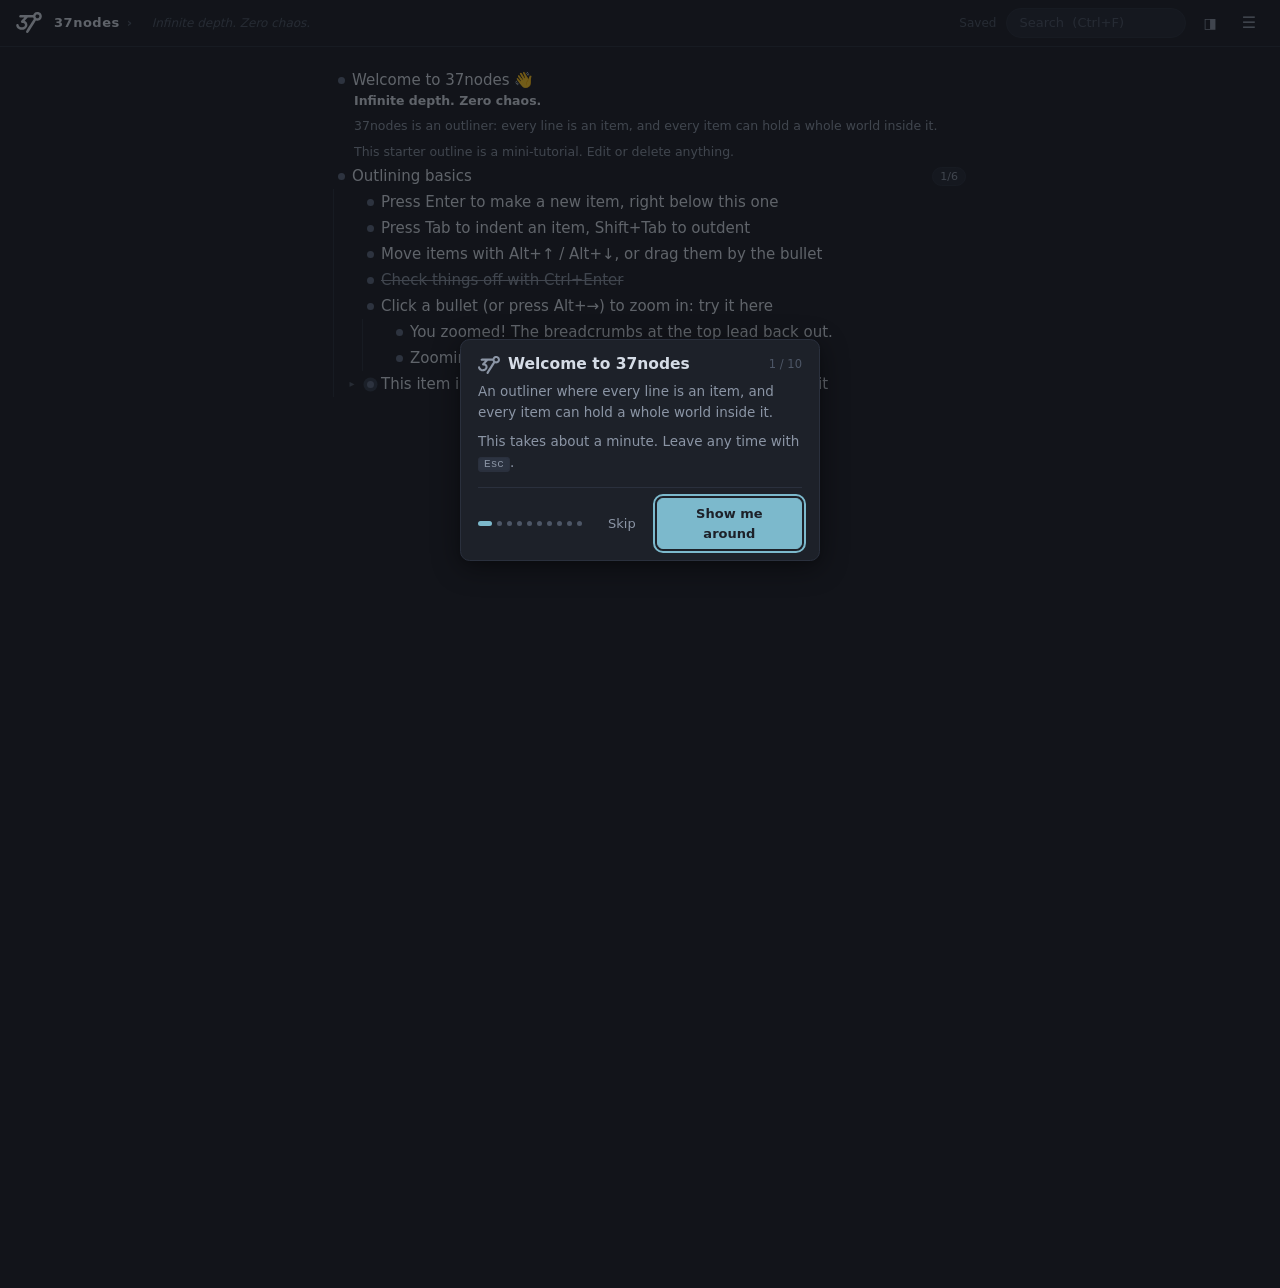
==== commit c9fcde5a: "Highlights land on the right characters when lowercasing changes length - toLowerCase can lengthen a" ====
--- a/index.html
+++ b/index.html
@@ -1122,7 +1122,7 @@
       <button class="menu-row" id="show-help">Help&hellip; <span class="menu-pill" id="help-new-pill" hidden>New</span></button>
     </div>
   </section>
-  <div class="menu-note" id="build-readout">Build 91 &middot; 2026-10-13</div>
+  <div class="menu-note" id="build-readout">Build 94 &middot; 2026-10-13</div>
 </div>
 
 <aside id="info-panel" aria-label="Item info" hidden>
@@ -2530,15 +2530,40 @@
   return true;
 }
 
+/* toLowerCase can change a string's length ('İ' becomes two units), so an
+   offset found in the lowered text is not an offset into the original. This
+   lowers `text` and, only when the lengths differ, returns where each lowered
+   unit came from: `map[i]` is the index in `text` of the character that
+   produced low[i] (plus a final entry for the end). map is null in the
+   overwhelming case that lengths agree — no mapping, no cost. */
+function lowerWithMap(text) {
+  const low = text.toLowerCase();
+  if (low.length === text.length) return { low, map: null };
+  const map = [];
+  for (let i = 0; i < text.length; ) {
+    const ch = String.fromCodePoint(text.codePointAt(i));
+    for (let k = ch.toLowerCase().length; k > 0; k--) map.push(i);
+    i += ch.length;
+  }
+  map.push(text.length);
+  return { low, map };
+}
+/* [start, end) in lowered coordinates → [start, end) in the original */
+function lowerSpanBack(text, map, start, end) {
+  if (!map) return [start, end];
+  const last = map[Math.max(start, end - 1)];
+  return [map[start], last + (text.codePointAt(last) > 0xFFFF ? 2 : 1)];
+}
+
 /* highlight ranges for a title: every occurrence of every needle, merged
    where they overlap or touch → [[start, end], …] in order */
 function queryMarkRanges(text, needles) {
-  const low = text.toLowerCase();
+  const { low, map } = lowerWithMap(text);
   const spans = [];
   for (const nd of needles) {
     if (!nd) continue;
     for (let at = low.indexOf(nd); at >= 0; at = low.indexOf(nd, at + nd.length)) {
-      spans.push([at, at + nd.length]);
+      spans.push(lowerSpanBack(text, map, at, at + nd.length));
     }
   }
   spans.sort((a, b) => a[0] - b[0] || a[1] - b[1]);
@@ -4800,12 +4825,31 @@
 
 /* substring beats subsequence; word starts and tight runs beat scatter */
 function fuzzyMatch(q, title) {
-  const t = title.toLowerCase();
+  const { low: t, map } = lowerWithMap(title);
+  const m = fuzzyMatchLow(q, t, title.length);
+  // spans were found in the lowered text; the caller slices the original
+  if (m && map) m.spans = spansBack(title, map, m.spans);
+  return m;
+}
+/* [[start, length], …] in lowered coordinates → the same in the original,
+   merged where mapping made neighbours overlap (two lowered units that came
+   from one character) */
+function spansBack(text, map, spans) {
+  const out = [];
+  for (const [s, len] of spans) {
+    const [a, b] = lowerSpanBack(text, map, s, s + len);
+    const last = out[out.length - 1];
+    if (last && a < last[0] + last[1]) last[1] = Math.max(last[1], b - last[0]);
+    else out.push([a, b - a]);
+  }
+  return out;
+}
+function fuzzyMatchLow(q, t, titleLen) {
   const at = t.indexOf(q);
   if (at >= 0) {
     let score = 200 - Math.min(at, 50);
     if (at === 0 || /[^\w]/.test(t[at - 1])) score += 40;
-    return { score: score - Math.min(title.length, 100) / 5, spans: [[at, q.length]] };
+    return { score: score - Math.min(titleLen, 100) / 5, spans: [[at, q.length]] };
   }
   let ti = 0, score = 0;
   const spans = [];
@@ -4820,7 +4864,7 @@
     }
     ti = j + 1;
   }
-  return { score: score - Math.min(title.length, 100) / 5, spans };
+  return { score: score - Math.min(titleLen, 100) / 5, spans };
 }
 
 /* title text with the matched characters wrapped in <mark> (shared with the
@@ -7433,7 +7477,8 @@
    Shortcuts are the one thing not authored as prose: HELP_KEYS is a table, so
    the reference stays one scannable list and search can filter its rows.
    "What's new" tracks the newest entry the user has opened in
-   prefs.whatsNewSeen, and lights a dot on the ☰ button until they do. */
+   prefs.whatsNewSeen (+ whatsNewHash), and lights a dot on the ☰ button until
+   they do. */
 
 // the build puts the real data (plus a comma) at the marker; unbuilt, the default stands
 const HELP_DATA = [{topics:[{id:"start",md:"# Getting started\n\nAn outline is a list where every item can hold its own list, as deep as you like. Everything stays in this browser; nothing is sent anywhere.\n\n## The basics\n\n- Click an item's text and type. There is no edit mode: the outline is always editable.\n- `Enter` makes a new item below. `Tab` indents it under the item above; `Shift+Tab` brings it back out.\n- Click a bullet to **zoom** into that item and make it the whole page. The breadcrumbs at the top lead back out.\n- `Shift+Enter` adds a **note** under an item: longer text that supports markdown.\n- `Ctrl+Z` undoes, about 200 steps back, including structural changes.\n\n## Find your way around\n\n- `Ctrl+K` jumps to any item by typing a few letters of its title.\n- `Ctrl+F` searches everything in view.\n- `Alt+I` opens the **info panel**: what links to the current item, your starred items, and every tag you use.\n- The **☰ menu** holds themes, export and import, and these help pages.\n\n## Where to go next\n\n- [Editing and structure](#help/editing) covers moving, completing and formatting items.\n- [Finding and moving around](#help/navigating) covers zoom, the jump palette and **Move to…**.\n- [Keyboard shortcuts](#help/keys) is the full list, also reachable any time with `?`.\n"},{id:"editing",md:"# Editing and structure\n\nEverything you do to an item's text and place in the outline.\n\n## Titles and notes\n\nA title is one line. A note is free-form markdown under it: `Shift+Enter` opens it, and it renders when you click away. Notes support bold, italic, `code`, links, lists, quotes and headings.\n\nPasting several lines at once turns them into structure: indentation becomes nesting, and `-`, `*` and `1.` list markers are stripped.\n\n## Moving things\n\n- `Tab` / `Shift+Tab` indent and outdent, bringing the item's children with it.\n- `Alt+↑` / `Alt+↓` move an item up or down among its siblings.\n- Drag an item by its **bullet** to reorder it, or drop it onto another item to nest it inside.\n- `Alt+M` files the item inside another one you pick by name. See [Finding and moving around](#help/navigating).\n\n## Completing, collapsing, deleting\n\n- `Ctrl+Enter` marks an item done. Completed items are struck through; a parent shows a `done/total` count of its children once any are checked.\n- `Alt+C` hides or shows completed items everywhere. It is one switch: search, the jump palette and the panel all follow it.\n- `Ctrl+↑` / `Ctrl+↓` collapse and expand. A ringed bullet means something is folded inside.\n- `Backspace` on an empty item deletes it and keeps its children. `Ctrl+Shift+Backspace` deletes the item *and everything under it*; undo is the safety net.\n\n## Making things stand out\n\nSelect text in a title and a small bar appears: bold, italic, underline, code, link, text colour and highlight. `Ctrl+B`, `Ctrl+I` and `Ctrl+U` do the first three directly.\n\nThe **≡ handle** that appears beside a row, or `Ctrl+.`, opens the item menu: heading size (H1–H3), bullet colour, duplicate, zoom in, copy as markdown, mirror and more.\n"},{id:"navigating",md:"# Finding and moving around\n\nZoom, jump, search and file things away without leaving the keyboard.\n\n## Zoom\n\nClick a bullet, or press `Alt+→` on an item, to zoom into it. `Alt+←` zooms out one level and `Alt+Shift+←` goes all the way to the top. The zoom lives in the page address, so your browser's back and forward buttons walk your zoom history, and you can bookmark any item.\n\n## The jump palette\n\n`Ctrl+K` opens a fuzzy finder over every item title. It works from anywhere, including while you are typing.\n\n- Type a few letters; they need not be contiguous. Matches at word starts rank higher.\n- With nothing typed it shows what you **edited most recently**, so `Ctrl+K` then `Enter` returns you to where you were.\n- **Same name in several places?** Type the path: `Projects/Log` finds the item called \"Log\" under an ancestor containing \"Projects\". `>` and `›` work as separators too, and `Projects/` lists everything inside a match. If a title really contains a slash, a query that finds nothing falls back to a literal search.\n- With **Hide completed** on, finished items are left out of the list.\n\n## Move to…\n\n`Alt+M` uses the same picker to choose a *destination*: the current item, with everything under it, becomes the last child of the one you pick. It is one undo step, and the caret follows the item. Choose **Top level** to file something back out to the root.\n\nBy default the caret follows the item to its new home. If you would rather stay where you were (handy when filing several items in a row), press `Shift+Enter` in the picker to do it once, or set **After Move / Mirror to…** in the ☰ menu under View to make staying the default; `Shift+Enter` then follows. The same setting covers **Mirror to…**.\n\n## Search\n\n`Ctrl+F` focuses the search box and filters the outline as you type, within the current zoom. Every word you type must match, in any order, in an item's title or note.\n\n- `budget q3` finds items containing both words; each may be in the title or the note.\n- `\"q3 budget\"` finds that exact phrase, spaces included.\n- `#urgent` finds items tagged `#urgent`: the whole tag, so `#todo` does not match `#todos`.\n- `-draft` finds items that do **not** contain *draft*. It works on words, phrases, tags and flags: `-#later`, `-\"to do\"`.\n- `is:starred` finds starred items; `-is:starred` finds the rest.\n- `is:done` finds completed items (nothing shows while **Hide completed** is on).\n- `links:\"Project plan\"` finds the item called *Project plan* and everything linked to or from it. Press `Alt+L` on any item (or use **Show linked items** in its ≡ menu, or the panel) to fill this in for you, and press it again to clear.\n- `acme > #urgent` finds `#urgent` items somewhere inside an item matching *acme*. Chain it for more levels: `acme > launch > #urgent`.\n\n- `>` must stand alone with spaces around it; the matches to its left are shown dimmed for context.\n- To search for a word that begins with `-`, put it in quotes: `\"-5\"`. Inside quotes, `\\\"` is a literal quote mark.\n- Matches are shown with their ancestors dimmed. Items keep their folds: a collapsed item stays collapsed, unless something inside it matches. Use ▸ to open or close items while searching; that changes only the search view, not your outline.\n- **Click a tag chip** to search for just that tag, and click it again to clear. **Shift+click** a chip, in the outline or the panel, to add it to the search you already have, or to take it back out.\n- Completed items hidden by `Alt+C` are not results, and neither is anything beneath them.\n- Items you create while a search is active stay visible until you change the search.\n- **Saved searches:** click the ☆ beside the search box to keep the query you are looking at. Saved searches are listed in the info panel under **Saved searches**: click one to run it, click it again to clear, ✎ to name it. The search box's dropdown offers your saved and recent searches.\n- `Esc` clears the search.\n"},{id:"links",md:"# Links, backlinks and mirrors\n\nConnect items to each other, and show one item in several places.\n\n## Links\n\nType `[[` in a title or note and pick an item from the list; `Enter` or `Tab` inserts its exact title. The link jumps to that item when clicked.\n\nLinks are matched by **title**, ignoring case. If two items share a title the link goes to the first one in document order. A link whose target does not exist is shown as broken until an item with that title appears.\n\nTo see only what an item is connected to, press `Alt+L` on it: the outline narrows to the item, everything that links to it, and everything it links to. Press it again to go back.\n\nIf you rename an item that others link to, 37nodes offers to update those links, so they do not quietly stop working.\n\n## Backlinks\n\nThe [info panel](#help/panel) lists every item that links to the one you are on, from titles and notes alike. Each row shows the line the link sits in, with the link highlighted, so you can tell why it is there without going to look. Click a row to go there. With **Hide completed** on, completed sources are not listed, since there would be nothing to jump to.\n\n## Mirrors\n\nA **mirror** is a live view of an item shown somewhere else. Edit it in either place and both change, because there is only one item. Completing it, formatting it and its notes all follow.\n\n- Type `((` in an empty item and pick the original from the list, or use **Mirror this item** in the ≡ menu.\n- To show an item somewhere else without moving it, press `Alt+Shift+M` (or **Mirror to…** in the ≡ menu) and pick the destination by name. The original stays where it is; a mirror appears as the last item inside the one you pick.\n- The mirror's *position* and its collapsed state are its own, so you can fold it away in one place and not the other.\n- An item that has mirrors shows a **filled diamond** for its bullet, and each mirror shows a **hollow diamond**, so you can tell the original from its reflections at a glance. The info panel's **Also appears in** list shows every place an item lives: the original first, then each mirror, with the one you are in marked *you are here*.\n- Deleting the original does not lose the content: the first mirror is promoted to hold it.\n"},{id:"organizing",md:"# Tags and starred items\n\nLightweight ways to group things that do not live under the same parent.\n\n## Tags\n\nAny `#word` in a title or note is a tag, shown as a clickable chip. Click one to filter the outline to it, and click it again to clear.\n\nTyping `#` offers the tags you already use, most-used first, so a vocabulary stays a vocabulary instead of drifting into `#todo`, `#todos` and `#to-do`.\n\nThe panel's **Tags** section lists every tag in view with a count of the items using it. With **Hide completed** on, the count covers only items you can see, and a tag used only on finished items drops out of the list (it is still offered when you type `#`).\n\n## Starred items\n\n`Alt+S` stars the item you are on, or use ★ in the panel or the ≡ menu. A star marks the item at the right edge of its row, and the panel's **Starred** section keeps every starred item one click away, wherever it lives in the outline. It is a shortlist you curate, in document order.\n\n## Headings and colour\n\nThe ≡ menu gives an item a heading size (H1, H2, H3) and a bullet colour from a six-colour palette. Both are purely visual and do not change the structure.\n"},{id:"panel",md:"# The info panel\n\nA side strip that follows your caret and answers \"what is this connected to?\".\n\nOpen it with the ◨ button in the top bar or `Alt+I`. Drag its left edge to resize it, and double-click the edge to reset.\n\n## Sections\n\nEach section collapses, and the panel remembers which are open.\n\n- **This item** lists what links to the item you are on (each with the line it sits in, link highlighted), where it is mirrored, and its details: created, edited, how many items are inside and how many links go out.\n- **Zoomed into** appears when your caret is on something inside the item you have zoomed into. It shows that parent's links and mirrors, which are the ones you came here for, without moving the caret.\n- **Starred** is your shortlist. Click a row to go there; click its ★ to unstar it.\n- **Tags** lists the tags in the current view with counts. Click a tag to filter, click it again to clear.\n\n## Notes on behaviour\n\n- The panel tracks the caret. With nothing focused it shows the item you are zoomed into.\n- Clicking a **starred** or **linked-from** row zooms to that item. An item with things inside becomes the page; one without opens its parent with the item selected. Hold `Alt` while clicking to reveal it where it lives instead, without changing your zoom, or make that the default with **☰ → View → Panel links**. The places listed under **Also appears in** always just take you there.\n- **Hide completed** (`Alt+C`) applies here too: completed sources and their tags are not counted.\n"},{id:"data",md:"# Your data, backups and themes\n\nWhere your outline lives, and how to keep it safe.\n\n## Where it is stored\n\nYour outline is saved in this browser's built-in database (IndexedDB), on this device. Nothing is uploaded; the app makes no network requests at all.\n\nBrowsers can still clear site data under disk pressure, or when you clear it yourself. **An export is your real backup.**\n\n## Export and import\n\n- **☰ → Export JSON** writes everything, losslessly, including colours, stars and mirrors. This is the one to keep.\n- **☰ → Export Markdown** writes the current view, or the whole outline, as plain nested text.\n- **☰ → Import JSON…** reads a JSON export back in. To bring in plain text, paste it: indented or bulleted lines become items. `Ctrl+Shift+C` copies the item you are on, with everything under it, as markdown.\n\nA gentle reminder appears when your last JSON export is more than 14 days old; you can change or turn it off in the menu.\n\n## What an export does not contain\n\nYour **saved searches**, theme, panel layout and other preferences belong to this browser, not to the outline, so they are not in an export and do not follow you to another browser. Everything in the outline itself is.\n\n## Mirror to a file\n\nIn Chromium browsers (Chrome, Edge), **☰ → Mirror to a file on disk…** keeps a JSON file continuously up to date on every save: a live backup that survives cleared browser data. After a restart the browser may ask you to click **Resume** once.\n\n## More than one tab\n\nOpening the outline in two tabs at once raises a warning banner. The last save wins between tabs, so it is best to use one.\n\n## Themes and layout\n\n**☰ → View** has the themes: Nordic, Light, Dark, E-ink, Parchment, Evergreen, and three terminal tributes (green CRT, IBM 5151 sepia and Wyse 60 white phosphor, with glow and scanlines). **Wide layout** lets the outline follow the window instead of a fixed reading column.\n"}],news:"## v2.5 · 2026-10-12\n\n- **A Help Center.** This window: topic pages, search, a full keyboard reference and this list. `?` still jumps straight to the shortcuts.\n- **`Alt+C` shows or hides completed items.** It is the same switch as ☰ → Hide completed, and it now governs more: the jump palette, the panel's backlinks and mirrors, and its tag counts.\n- **Jump palette: `Parent/Child`.** Type `Projects/Log` to pick the right \"Log\" when several items share a name. Completed items are left out while they are hidden.\n- **Tag counts ignore hidden completed items.** A tag used only on finished work leaves the panel list (not the `#` suggester).\n- **A real search language.** Several words now all have to match, `\"quotes\"` make a phrase, `-` excludes, `is:starred` and `is:done` filter by flag, and `acme > #urgent` searches *inside* matches of `acme`. Shift+click a tag chip to add it to your search. **One change to know about:** `foo bar` used to look for that exact text; it now finds items with both words, so put it in quotes if you want the phrase. See Finding and moving around.\n- **Show only linked items (`Alt+L`).** On any item, narrow the whole outline to it plus everything that links to it or from it. It is just a search (`links:\"Title\"`), so `Esc` clears it and you can combine it with other terms.\n- **Saved and recent searches.** Click ☆ beside the search box to keep a search, then find it under **Saved searches** in the info panel (rename it with ✎). The search box also drops down your saved and recent searches. They stay in this browser: they are not part of an export.\n- **Backlinks show their context.** Each \"Linked from\" row now shows the line the link sits in, with the link highlighted.\n- **Starred and linked-from rows zoom.** Clicking one now takes you into the item (or, for an item with nothing inside, into its parent with the item selected). `Alt`+click, or **☰ → View → Panel links**, gives you the old reveal-in-place.\n- **\"Also appears in\" for mirrored items.** The info panel now lists the original and every mirror, marks the place you are in, and each row takes you there.\n- **Mirrors have their own symbols.** An item that has mirrors shows a filled diamond; each mirror shows a hollow one. `Ctrl+↑`/`Ctrl+↓` also fold a mirror's contents now.\n- **Stay where you are after Move / Mirror to….** `Shift+Enter` in the picker does the opposite of the default for that one move, and **☰ → View → After Move / Mirror to…** sets the default, so filing a run of items no longer carries you away.\n- **Mirror to… (`Alt+Shift+M`).** Show an item inside any other one as a live mirror, picked by name, without moving the original.\n- **Searching keeps your folds.** A filter no longer opens every item: collapsed items stay collapsed unless something inside them matches, and the ▸ arrows work inside a search without changing your outline.\n- **Move to… (`Alt+M`).** File an item inside any other one by name, with the caret following it there.\n- **`Ctrl+Home` / `Ctrl+End`** jump to the first and last item in view.\n- **The caret survives zooming**, whichever way you zoom, so you do not lose your place.\n- **Resizable info panel**: drag its left edge. It also gained a **Zoomed into** section.\n- **Fixes:** Move to… no longer leaves a ghost copy behind, and jumping with Ctrl+K from a zoom header no longer shows the old title.\n\n## v2.4 · starred items and tags\n\n- **Starred items** (`Alt+S`): a shortlist, listed in the panel.\n- **Tag index** with counts, and **tag autocomplete** as you type `#`.\n- A tidier, grouped ☰ menu.\n\n## v2.0–v2.3 · foundations\n\n- **Backlinks and the info panel** (v2.3), with an offer to update inbound links when you rename an item.\n- **Mirrors** (v2.2): one item, shown in several places.\n- **Item menu, headings, bullet colours and inline formatting** (v2.1).\n- **A real database** (v2.0): IndexedDB storage and migration, so large outlines and future upgrades are safe.\n"},{ topics: [], news: '' }][0];
@@ -7534,18 +7579,35 @@
 }
 
 /* --- what's new bookkeeping ---------------------------------------------- */
-function hcUnseenCount() {
+/* A short stable fingerprint of an entry's text (djb2, base 36). A release
+   grows bullet by bullet under one header, so the header alone cannot say
+   whether you have read THIS version of it: the seen marker is the newest
+   header plus the fingerprint of its text when it was opened. */
+function hcFingerprint(s) {
+  let h = 5381;
+  for (let i = 0; i < s.length; i++) h = ((h << 5) + h + s.charCodeAt(i)) | 0;
+  return (h >>> 0).toString(36);
+}
+/* → { fresh, updated, count }: `fresh` entries are newer than the one last
+   seen; `updated` says the last-seen entry itself has grown since. */
+function hcUnseen() {
   const news = hcNews();
-  if (!news.length) return 0;
+  if (!news.length) return { fresh: 0, updated: false, count: 0 };
   const seen = prefs.whatsNewSeen;
-  if (!seen) return news.length;
-  const at = news.findIndex(e => e.id === seen);
-  return at < 0 ? news.length : at;
+  const at = seen ? news.findIndex(e => e.id === seen) : -1;
+  if (at < 0) return { fresh: news.length, updated: false, count: news.length };
+  const updated = prefs.whatsNewHash !== hcFingerprint(news[at].md);
+  return { fresh: at, updated, count: at + (updated ? 1 : 0) };
+}
+function hcUnseenCount() { return hcUnseen().count; }
+function hcRememberSeen() {
+  const top = hcNews()[0];
+  prefs.whatsNewSeen = top.id;
+  prefs.whatsNewHash = hcFingerprint(top.md);
 }
 function hcMarkSeen() {
-  const news = hcNews();
-  if (!news.length || prefs.whatsNewSeen === news[0].id) return;
-  prefs.whatsNewSeen = news[0].id;
+  if (!hcNews().length || !hcUnseen().count) return;
+  hcRememberSeen();
   savePrefs();
   hcSyncDot();
 }
@@ -7668,8 +7730,8 @@
   root.append(grid);
 }
 
-function hcShowNews(root) {
-  const unseen = hcUnseenCount();
+function hcShowNews(root, markRead = true) {
+  const unseen = hcUnseen();
   const h = document.createElement('h1');
   h.textContent = 'What’s new';
   root.append(h);
@@ -7678,16 +7740,19 @@
     sec.className = 'hc-release';
     const h2 = document.createElement('h2');
     h2.textContent = e.title;
-    if (i < unseen) {
+    if (i < unseen.fresh || (i === unseen.fresh && unseen.updated)) {
       const p = document.createElement('span');
       p.className = 'hc-pill hc-pill-new';
-      p.textContent = 'New';
+      p.textContent = i < unseen.fresh ? 'New' : 'Updated';
       h2.append(p);
     }
     sec.append(h2, hcMd(e.md));
     root.append(sec);
   });
-  hcMarkSeen(); // after the badges are drawn: this is the moment they are read
+  // after the badges are drawn: this is the moment they are read — but only
+  // when the person chose this page. Landing here as a search result is not
+  // reading it.
+  if (markRead) hcMarkSeen();
 }
 
 function hcShowKeys(root) {
@@ -7729,13 +7794,16 @@
   root.append(hcMd(t.md));
 }
 
-function hcShow(id) {
+/* `read` is false when the page was chosen FOR the person (a search result
+   landing on it), as opposed to opened by them: only the latter counts as
+   reading What's new. */
+function hcShow(id, read = true) {
   const entries = hcEntries();
   if (!entries.some(e => e.id === id)) id = 'home';
   hcCur = id;
   hcContentEl.textContent = '';
   if (id === 'home') hcShowHome(hcContentEl);
-  else if (id === 'news') hcShowNews(hcContentEl);
+  else if (id === 'news') hcShowNews(hcContentEl, read);
   else if (id === 'keys') hcShowKeys(hcContentEl);
   else hcShowTopic(hcContentEl, hcTopics().find(t => t.id === id));
   hcMainEl.scrollTop = 0;
@@ -7766,9 +7834,9 @@
   if (hcQuery) {
     // keep the page you are on if it still matches; otherwise the first hit
     const hits = hcEntries().filter(en => en.title.toLowerCase().includes(hcQuery) || en.text.includes(hcQuery));
-    if (hits.length && !hits.some(en => en.id === hcCur)) { hcShow(hits[0].id); return; }
-  }
-  hcShow(hcCur);
+    if (hits.length && !hits.some(en => en.id === hcCur)) { hcShow(hits[0].id, false); return; }
+  }
+  hcShow(hcCur, false);
 });
 hcEl.addEventListener('keydown', e => {
   // "/" jumps to the search box, as in most docs sites
@@ -7787,7 +7855,7 @@
 bootReady.then(() => {
   const news = hcNews();
   if (news.length && prefs.whatsNewSeen === undefined && store.wasSeeded) {
-    prefs.whatsNewSeen = news[0].id;
+    hcRememberSeen();
     savePrefs();
   }
   hcSyncDot();
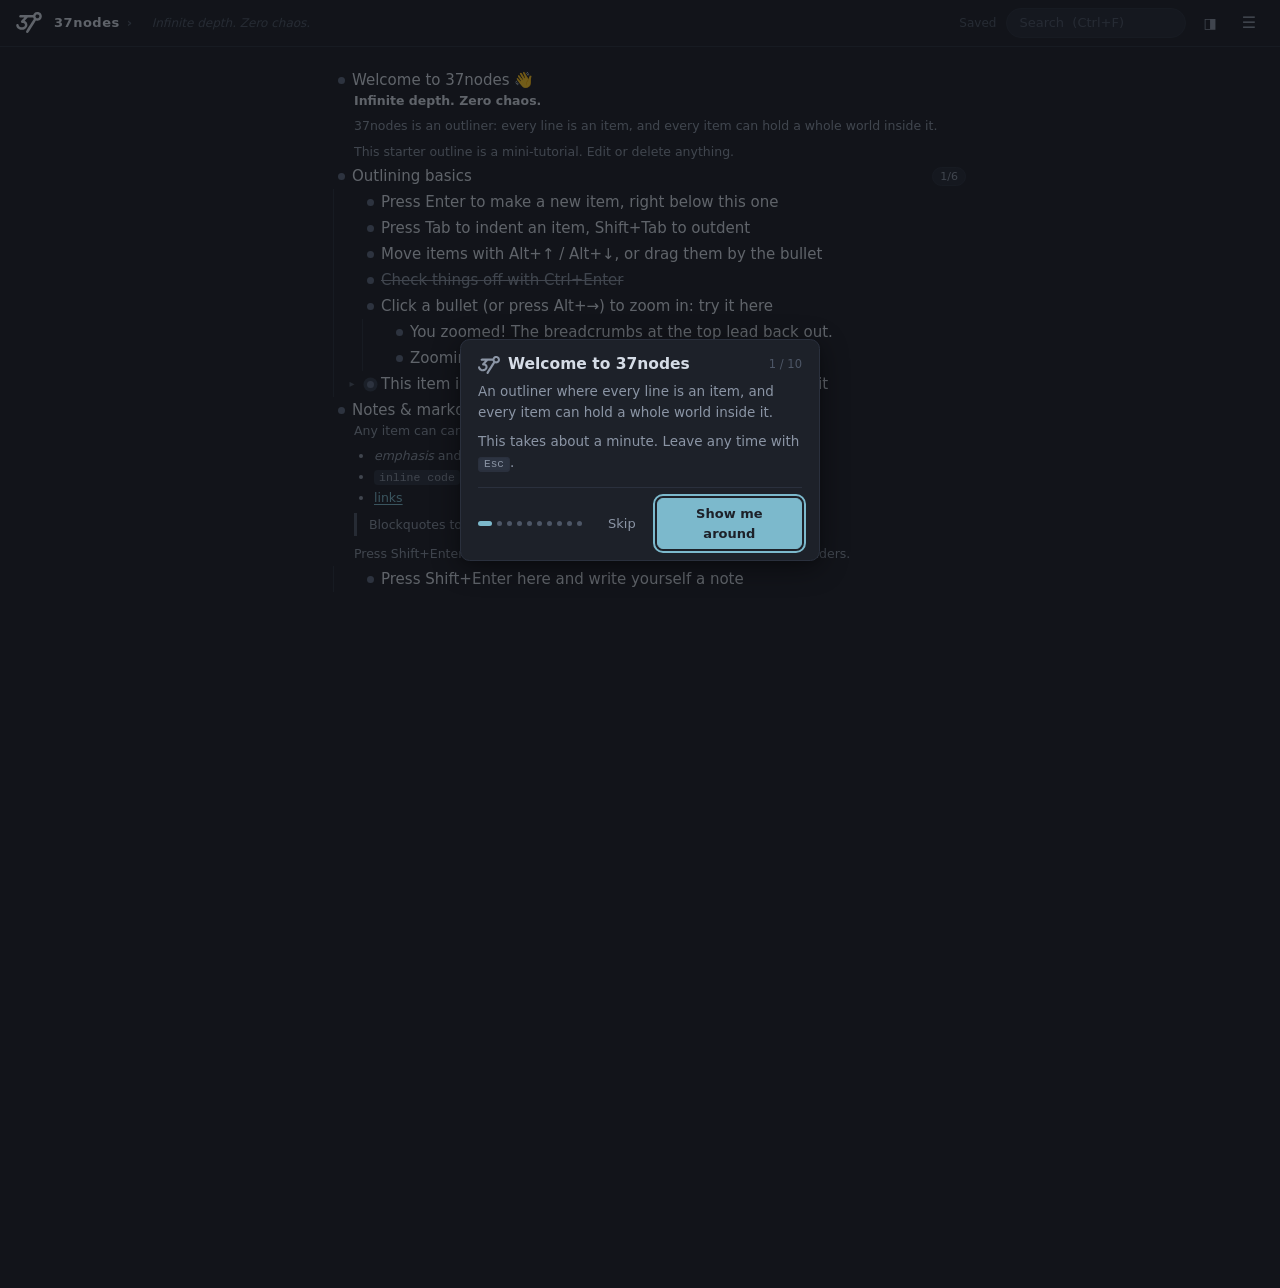
==== commit e2c44acf: "One recogniser for Alt+letter shortcuts (altChord) - Six handlers (Alt+S, M, Shift+M, I, C, L) each " ====
--- a/index.html
+++ b/index.html
@@ -1122,7 +1122,7 @@
       <button class="menu-row" id="show-help">Help&hellip; <span class="menu-pill" id="help-new-pill" hidden>New</span></button>
     </div>
   </section>
-  <div class="menu-note" id="build-readout">Build 94 &middot; 2026-10-13</div>
+  <div class="menu-note" id="build-readout">Build 95 &middot; 2026-10-13</div>
 </div>
 
 <aside id="info-panel" aria-label="Item info" hidden>
@@ -1285,6 +1285,16 @@
 const nowISO = () => new Date().toISOString();
 const clamp = (n, a, b) => Math.max(a, Math.min(b, n));
 const truncate = (s, n) => (s && s.length > n ? s.slice(0, n - 1) + '…' : s);
+
+/* Is this keydown the Alt+<letter> chord `code` ('KeyL'), with Shift only if
+   asked for? Alt+letter reports differently across keyboard layouts — some
+   send a dead key or an accented character as e.key — so the physical key
+   (e.code) is accepted as well as the character. One place for the rule, so a
+   fix to how chords are recognised is made once. */
+function altChord(e, code, { shift = false } = {}) {
+  if (!e.altKey || e.ctrlKey || e.metaKey || e.shiftKey !== shift) return false;
+  return e.code === code || e.key.toLowerCase() === code.slice(3).toLowerCase();
+}
 
 function debounce(fn, ms) {
   let t = null;
@@ -3633,9 +3643,7 @@
   focusNodeTitle(id, 'end'); // a no-op when the item sits outside the zoom
 }
 document.addEventListener('keydown', e => {
-  if (!e.altKey || e.ctrlKey || e.metaKey || e.shiftKey) return;
-  // Alt+letter reports differently across keyboard layouts: match the key too
-  if (e.code !== 'KeyL' && e.key !== 'l' && e.key !== 'L') return;
+  if (!altChord(e, 'KeyL')) return;
   const id = starTargetId(); // the item the caret is in, else the one the panel tracks
   if (!id) return;
   e.preventDefault();
@@ -4509,10 +4517,7 @@
 }
 hideCompletedEl.addEventListener('change', () => setHideCompleted(hideCompletedEl.checked));
 document.addEventListener('keydown', e => {
-  if (!e.altKey || e.ctrlKey || e.metaKey || e.shiftKey) return;
-  // match the physical key too: Alt+letter reports oddly on some layouts
-  if (e.code !== 'KeyC' && e.key !== 'c' && e.key !== 'C') return;
-  if (e.defaultPrevented) return;
+  if (!altChord(e, 'KeyC') || e.defaultPrevented) return;
   e.preventDefault();
   setHideCompleted(!completedRowsHidden());
 });
@@ -5182,10 +5187,7 @@
    Deliberately not Ctrl+Shift+K — that is Firefox's web console, and N3
    claims Firefox support. */
 document.addEventListener('keydown', e => {
-  if (!e.altKey || e.ctrlKey || e.metaKey || e.shiftKey) return;
-  // Alt+letter reports differently across keyboard layouts (some send a dead
-  // key or an accented character as e.key), so match the physical key too
-  if (e.code !== 'KeyM' && e.key !== 'm' && e.key !== 'M') return;
+  if (!altChord(e, 'KeyM')) return;
   const id = moveTargetId();
   if (!id) return;
   e.preventDefault();
@@ -5193,8 +5195,7 @@
 });
 /* Alt+Shift+M: the same picker, creating a mirror at the destination */
 document.addEventListener('keydown', e => {
-  if (!e.altKey || !e.shiftKey || e.ctrlKey || e.metaKey) return;
-  if (e.code !== 'KeyM' && e.key !== 'm' && e.key !== 'M') return;
+  if (!altChord(e, 'KeyM', { shift: true })) return;
   const id = moveTargetId();
   if (!id) return;
   e.preventDefault();
@@ -7250,10 +7251,7 @@
   if (id && id !== ROOT_ID) store.toggleStarred(id);
 });
 document.addEventListener('keydown', e => {
-  if (!e.altKey || e.ctrlKey || e.metaKey || e.shiftKey) return;
-  // Alt+letter reports differently across keyboard layouts (some send a dead
-  // key or an accented character as e.key), so match the physical key too
-  if (e.code === 'KeyI' || e.key === 'i' || e.key === 'I') {
+  if (altChord(e, 'KeyI')) {
     e.preventDefault();
     setPanelOpen(!panelOpen());
   }
@@ -7450,10 +7448,7 @@
 });
 
 document.addEventListener('keydown', e => {
-  if (!e.altKey || e.ctrlKey || e.metaKey || e.shiftKey) return;
-  // Alt+letter reports differently across keyboard layouts (some send a dead
-  // key or an accented character as e.key), so match the physical key too
-  if (e.code !== 'KeyS' && e.key !== 's' && e.key !== 'S') return;
+  if (!altChord(e, 'KeyS')) return;
   const id = starTargetId();
   if (!id) return;
   e.preventDefault();
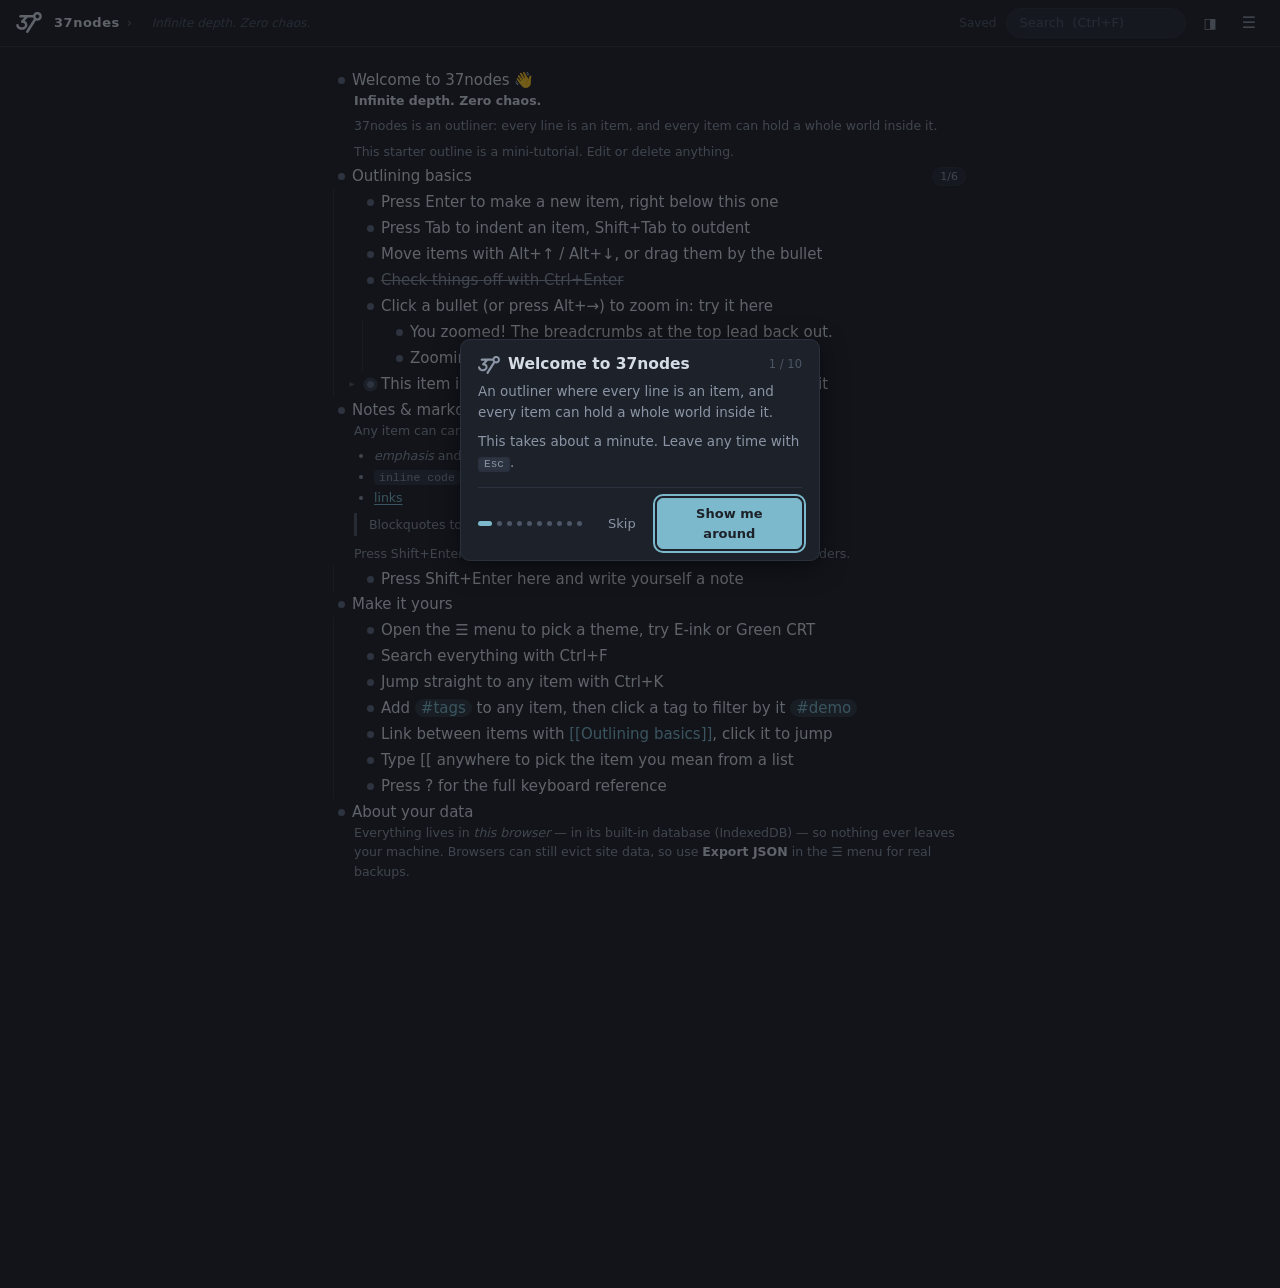
==== commit e8ac05f1: "Alt shortcuts stay out of text fields and modal dialogs - altChord now refuses while a <dialog> is o" ====
--- a/index.html
+++ b/index.html
@@ -1122,7 +1122,7 @@
       <button class="menu-row" id="show-help">Help&hellip; <span class="menu-pill" id="help-new-pill" hidden>New</span></button>
     </div>
   </section>
-  <div class="menu-note" id="build-readout">Build 95 &middot; 2026-10-13</div>
+  <div class="menu-note" id="build-readout">Build 96 &middot; 2026-10-13</div>
 </div>
 
 <aside id="info-panel" aria-label="Item info" hidden>
@@ -1290,10 +1290,22 @@
    asked for? Alt+letter reports differently across keyboard layouts — some
    send a dead key or an accented character as e.key — so the physical key
    (e.code) is accepted as well as the character. One place for the rule, so a
-   fix to how chords are recognised is made once. */
+   fix to how chords are recognised is made once.
+
+   Two places a chord must NOT fire, because it would act on the outline from
+   somewhere that is not the outline: while a modal dialog is open (the
+   palette, Help — the shortcut would change the page behind it), and inside
+   an ordinary text field (the search box, a picker's input, a rename box, a
+   <select>), where the keystroke belongs to the field. Titles are
+   contenteditable and note editors are the one textarea that is part of the
+   outline, so both still take chords: that is where they are meant to be used. */
 function altChord(e, code, { shift = false } = {}) {
   if (!e.altKey || e.ctrlKey || e.metaKey || e.shiftKey !== shift) return false;
-  return e.code === code || e.key.toLowerCase() === code.slice(3).toLowerCase();
+  if (e.code !== code && e.key.toLowerCase() !== code.slice(3).toLowerCase()) return false;
+  if (document.querySelector('dialog[open]')) return false;
+  const t = e.target;
+  if (t && t.closest && t.closest('input, textarea, select') && !t.closest('.note-edit')) return false;
+  return true;
 }
 
 function debounce(fn, ms) {
@@ -7755,7 +7767,8 @@
   h.textContent = 'Keyboard shortcuts';
   const note = document.createElement('p');
   note.className = 'hc-lede';
-  note.append(document.createTextNode('On macOS, use '), hcKbd('⌘'), document.createTextNode(' in place of '), hcKbd('Ctrl'), document.createTextNode('.'));
+  note.append(document.createTextNode('On macOS, use '), hcKbd('⌘'), document.createTextNode(' in place of '), hcKbd('Ctrl'),
+    document.createTextNode('. The Alt shortcuts use the Option key there, which means Option+C, L, M, S and I no longer type the characters they normally would (ç, ¬, µ, ß, ˆ); use the Character Viewer for those.'));
   root.append(h, note);
   let any = false;
   for (const g of HELP_KEYS) {
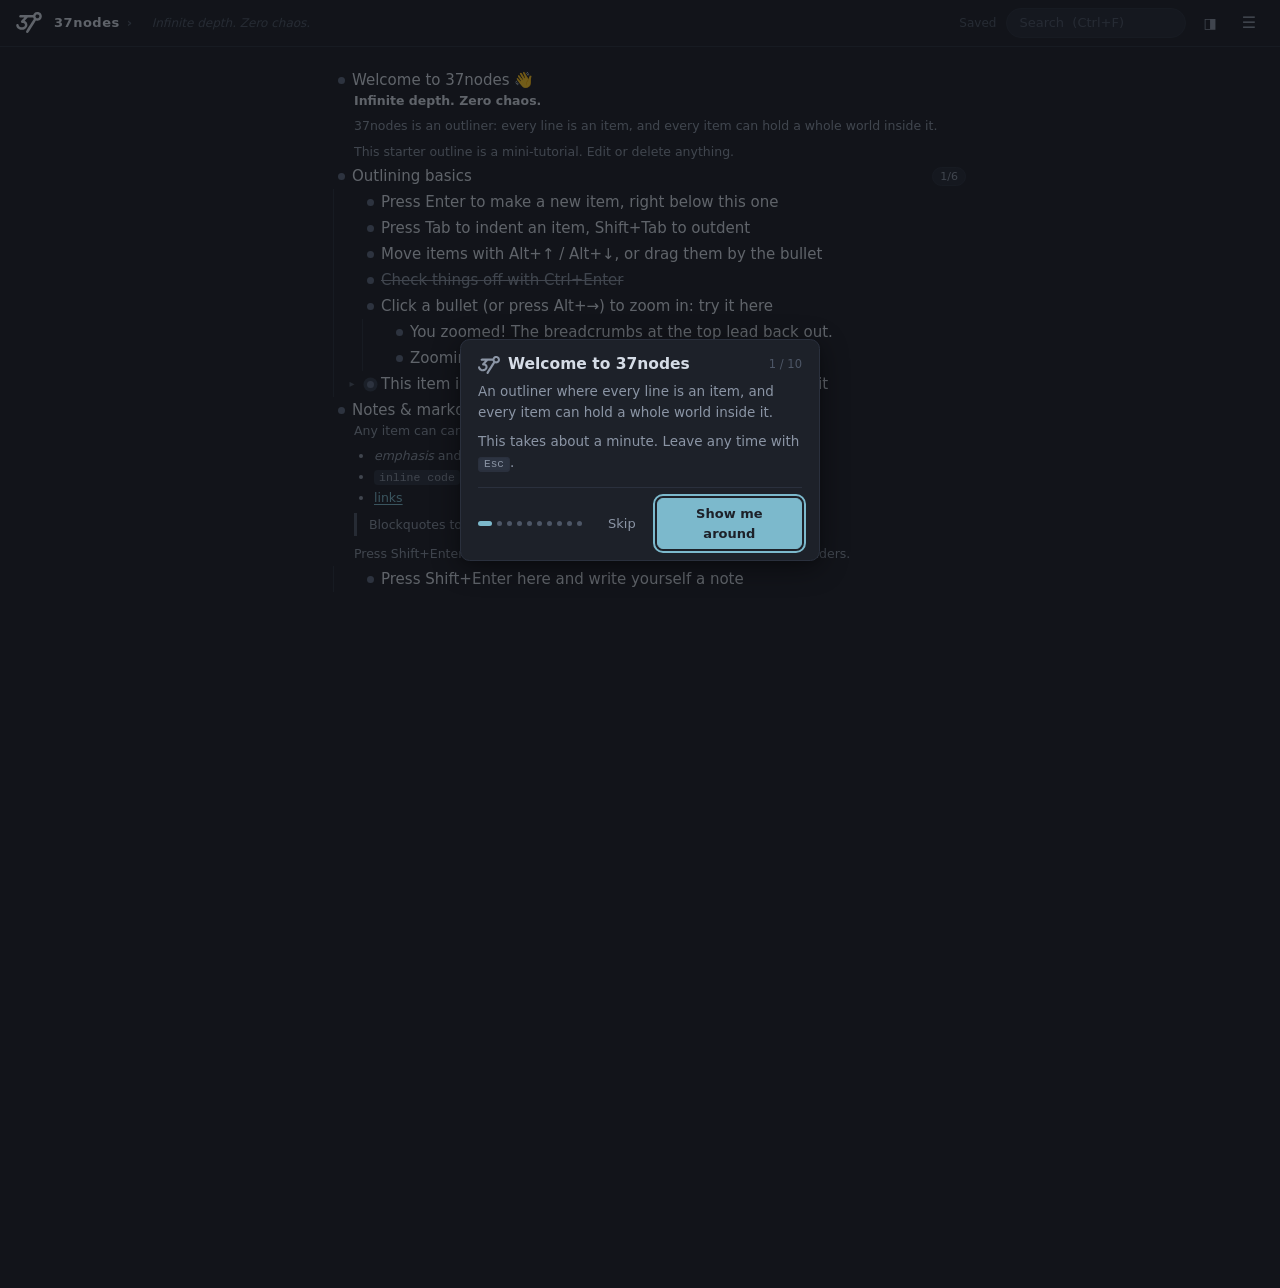
==== commit 5ec52635: "Searches that filter nothing are not saved, recorded or offered a star - A lone ">" or an empty "" i" ====
--- a/index.html
+++ b/index.html
@@ -1122,7 +1122,7 @@
       <button class="menu-row" id="show-help">Help&hellip; <span class="menu-pill" id="help-new-pill" hidden>New</span></button>
     </div>
   </section>
-  <div class="menu-note" id="build-readout">Build 96 &middot; 2026-10-13</div>
+  <div class="menu-note" id="build-readout">Build 99 &middot; 2026-10-13</div>
 </div>
 
 <aside id="info-panel" aria-label="Item info" hidden>
@@ -4795,6 +4795,7 @@
 let palSel = 0;
 let palMode = 'jump'; // 'jump' | 'move' | 'mirror'
 let palMoveId = null; // in move / mirror mode: the node being moved or mirrored
+let palFromId = null; // ...and the ROW the command was opened from (structural id)
 
 /* `up` is the index of the parent's entry (-1 at the top): the ancestor chain
    for `Parent/Child` matching (F70) without a copied array per item. With Hide
@@ -5080,9 +5081,11 @@
     jumpToNode(id);
   } else if (landing && store.getNode(landing)) {
     focusNodeTitle(landing, 'end');
-  } else {
-    const first = visibleTitles()[0]; // nowhere sensible: the dialog's focus target left
-    if (first) activateTitle(first, 0);
+  } else if (view.focusId !== ROOT_ID && store.getNode(view.focusId)) {
+    // no row left to stand on: the zoomed item is the nearest place you were
+    // (at the top level with nothing else in view there is nowhere to land,
+    // and the caret is simply left unplaced rather than thrown to row one)
+    focusNodeTitle(view.focusId, 'end');
   }
 }
 
@@ -5098,10 +5101,18 @@
   if (!r || !id) return;
   const dest = store.getNode(r.id);
   if (!dest || !store.getNode(id)) return;
+  const from = palFromId;
   const m = store.createMirrorIn(id, dest.id, dest.children.length);
-  // staying needs no work: nothing moved, and closing the dialog hands the
-  // caret back to the row it was opened from
   if (m && follow) jumpToNode(m.id);
+  else if (m) {
+    // staying: nothing moved, and closing the dialog normally hands the caret
+    // back to the row it was opened from. When it was opened from the ≡ menu
+    // the thing focused before was the handle or nothing, so say where.
+    const a = document.activeElement;
+    if (!(a && a.closest && a.closest('.title, .note-edit')) && from && store.getNode(from)) {
+      focusNodeTitle(from, 'end');
+    }
+  }
 }
 
 /* --- opening ------------------------------------------------------------ */
@@ -5128,6 +5139,7 @@
   if (!n || id === ROOT_ID) return; // the root is the document, not an item
   palMode = 'move';
   palMoveId = id;
+  palFromId = id;
   palItems = moveIndex(id);
   // a mirror owns no text: name it by what the row shows, while still moving
   // the mirror itself
@@ -5146,6 +5158,7 @@
   const orig = store.mirrorContent(n) || n;
   palMode = 'mirror';
   palMoveId = orig.id;
+  palFromId = id;
   palItems = moveIndex(orig.id);
   const label = truncate(orig.title, 30) || 'Untitled';
   palInputEl.placeholder = `Mirror “${label}” into…`;
@@ -7891,16 +7904,21 @@
 /* one canonical spelling per query, so "a  b" and "a b " are the same search */
 function ssKey(q) { return String(q || '').trim().replace(/\s+/g, ' '); }
 
+/* Does this query filter anything? A lone ">" or an empty "" is non-blank text
+   but parses to no terms at all — the outline stays unfiltered — so it is not
+   worth saving, recording, or offering a ☆ for. */
+function ssMeaningful(q) { return parseQuery(q).groups.length > 0; }
+
 function ssList() { // [{q, name}] — sanitised: prefs come from a text file
   const raw = Array.isArray(prefs.savedSearches) ? prefs.savedSearches : [];
   return raw
-    .filter(e => e && typeof e.q === 'string' && ssKey(e.q))
+    .filter(e => e && typeof e.q === 'string' && ssKey(e.q) && ssMeaningful(e.q))
     .map(e => ({ q: ssKey(e.q), name: typeof e.name === 'string' ? e.name.trim() : '' }))
     .slice(0, SS_MAX);
 }
 function ssRecentList() {
   const raw = Array.isArray(prefs.recentSearches) ? prefs.recentSearches : [];
-  return raw.filter(q => typeof q === 'string' && ssKey(q)).map(ssKey).slice(0, SS_RECENT_MAX);
+  return raw.filter(q => typeof q === 'string' && ssKey(q) && ssMeaningful(q)).map(ssKey).slice(0, SS_RECENT_MAX);
 }
 function ssIndexOf(q) {
   const k = ssKey(q);
@@ -7915,7 +7933,7 @@
 
 function ssSave(q, name = '') {
   const k = ssKey(q);
-  if (!k || ssIndexOf(k) >= 0) return;
+  if (!k || !ssMeaningful(k) || ssIndexOf(k) >= 0) return;
   ssStore([...ssList(), { q: k, name }]);
 }
 function ssRemove(i) {
@@ -7946,7 +7964,7 @@
 
 function ssRecord(q) {
   const k = ssKey(q);
-  if (!k) return;
+  if (!k || !ssMeaningful(k)) return;
   const list = [k, ...ssRecentList().filter(x => x !== k)].slice(0, SS_RECENT_MAX);
   prefs.recentSearches = list;
   savePrefs();
@@ -7956,8 +7974,9 @@
 /* --- view: the ☆ button and the dropdown ---------------------------------- */
 function ssSync() {
   const k = ssKey(view.query);
-  const saved = k && ssIndexOf(k) >= 0;
-  ssSaveBtnEl.hidden = !k;
+  const meaningful = !!k && ssMeaningful(k);
+  const saved = meaningful && ssIndexOf(k) >= 0;
+  ssSaveBtnEl.hidden = !meaningful;
   ssSaveBtnEl.textContent = saved ? '★' : '☆';
   ssSaveBtnEl.classList.toggle('on', !!saved);
   ssSaveBtnEl.title = saved ? 'Saved — click to remove from saved searches' : 'Save this search';
@@ -7984,7 +8003,7 @@
 function ipSavedBody(body) {
   const list = ssList();
   const cur = ssKey(view.query);
-  if (cur && ssIndexOf(cur) < 0) {
+  if (cur && ssMeaningful(cur) && ssIndexOf(cur) < 0) {
     const b = document.createElement('button');
     b.className = 'ip-ss-add';
     b.textContent = '☆ Save current search';
